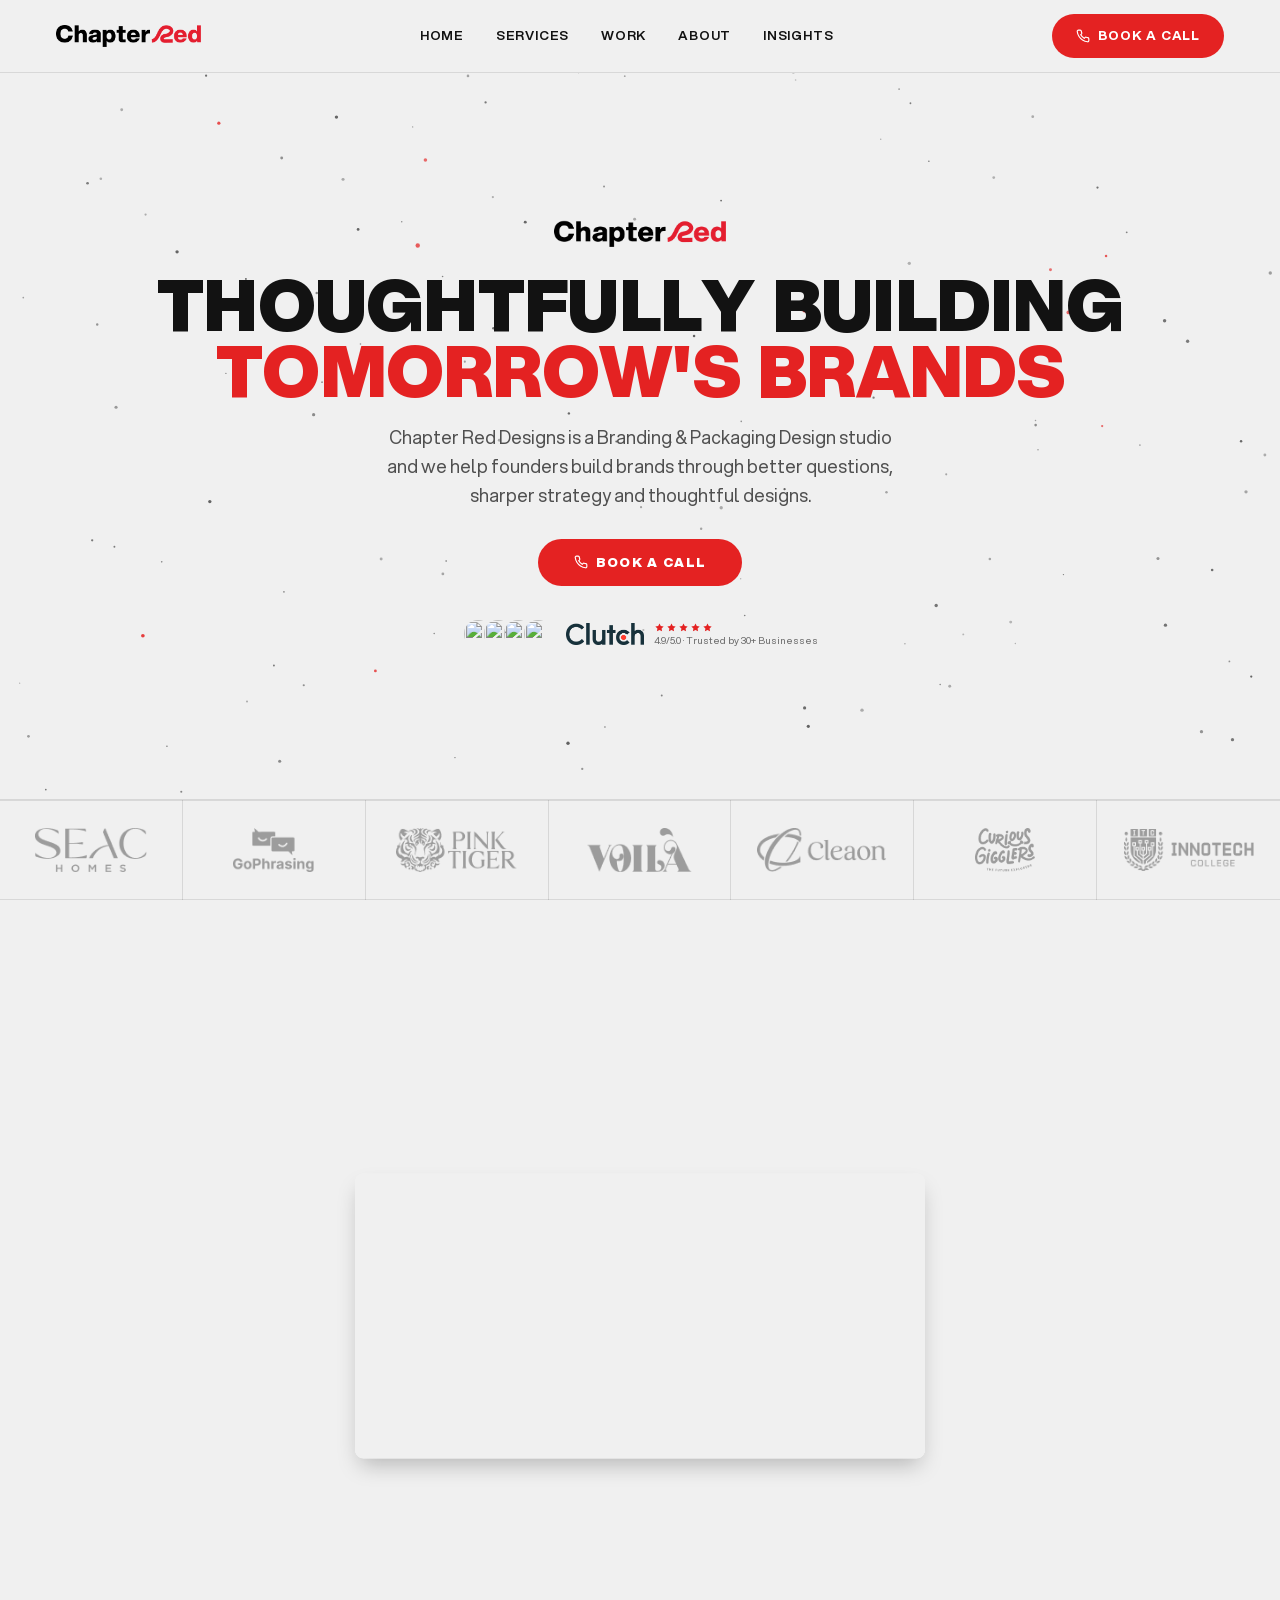
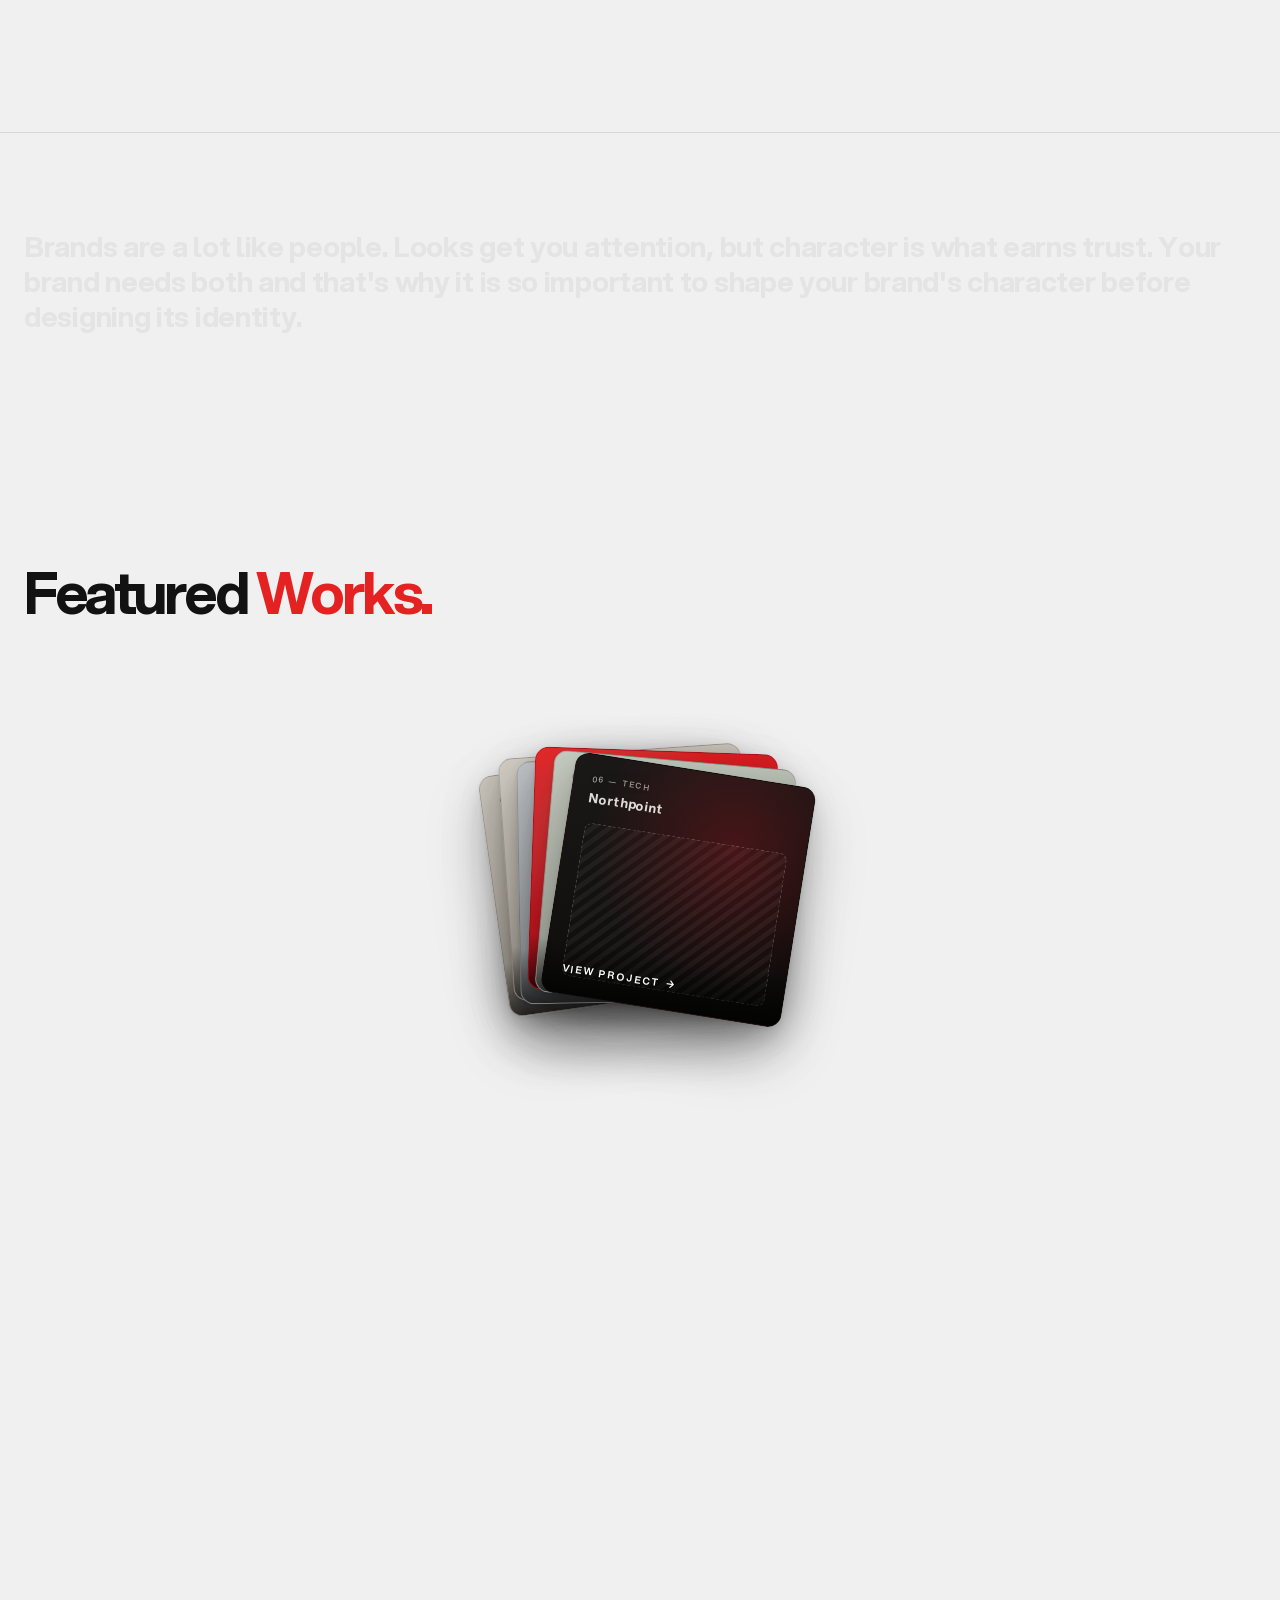
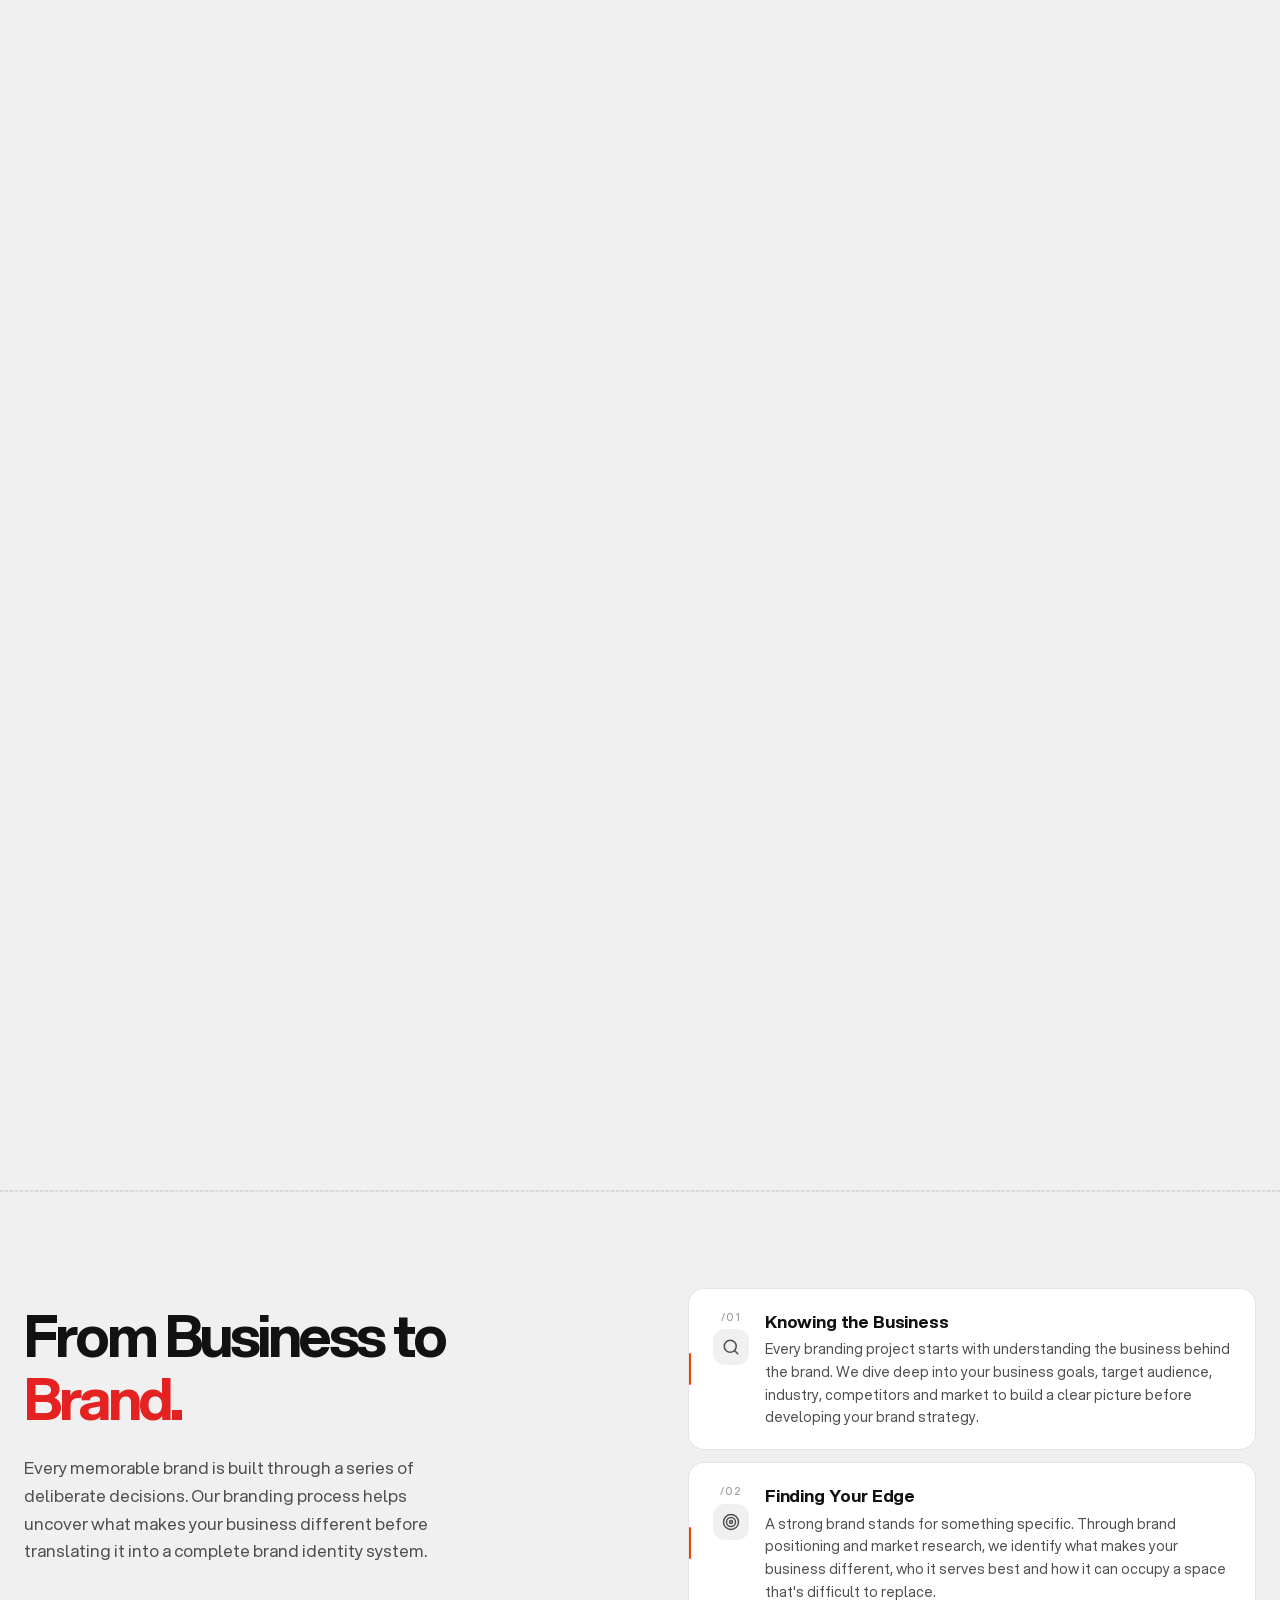
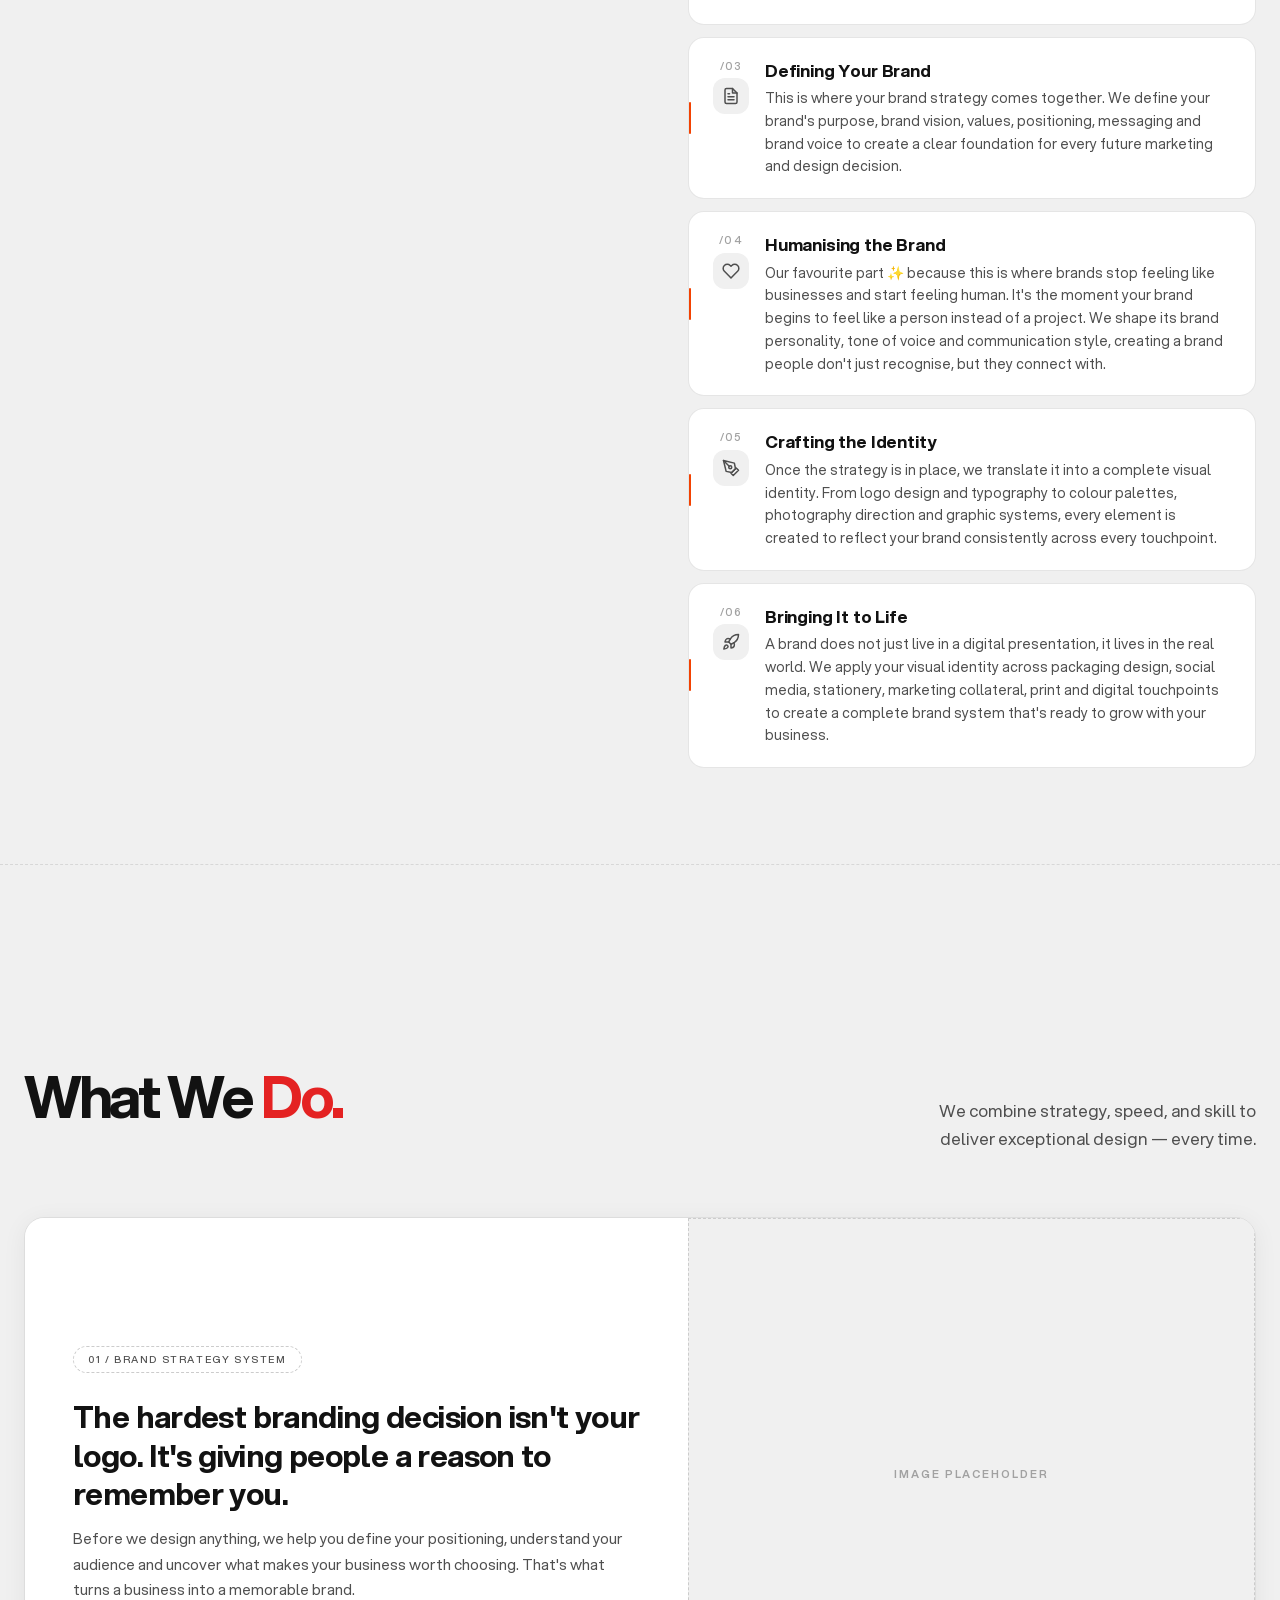
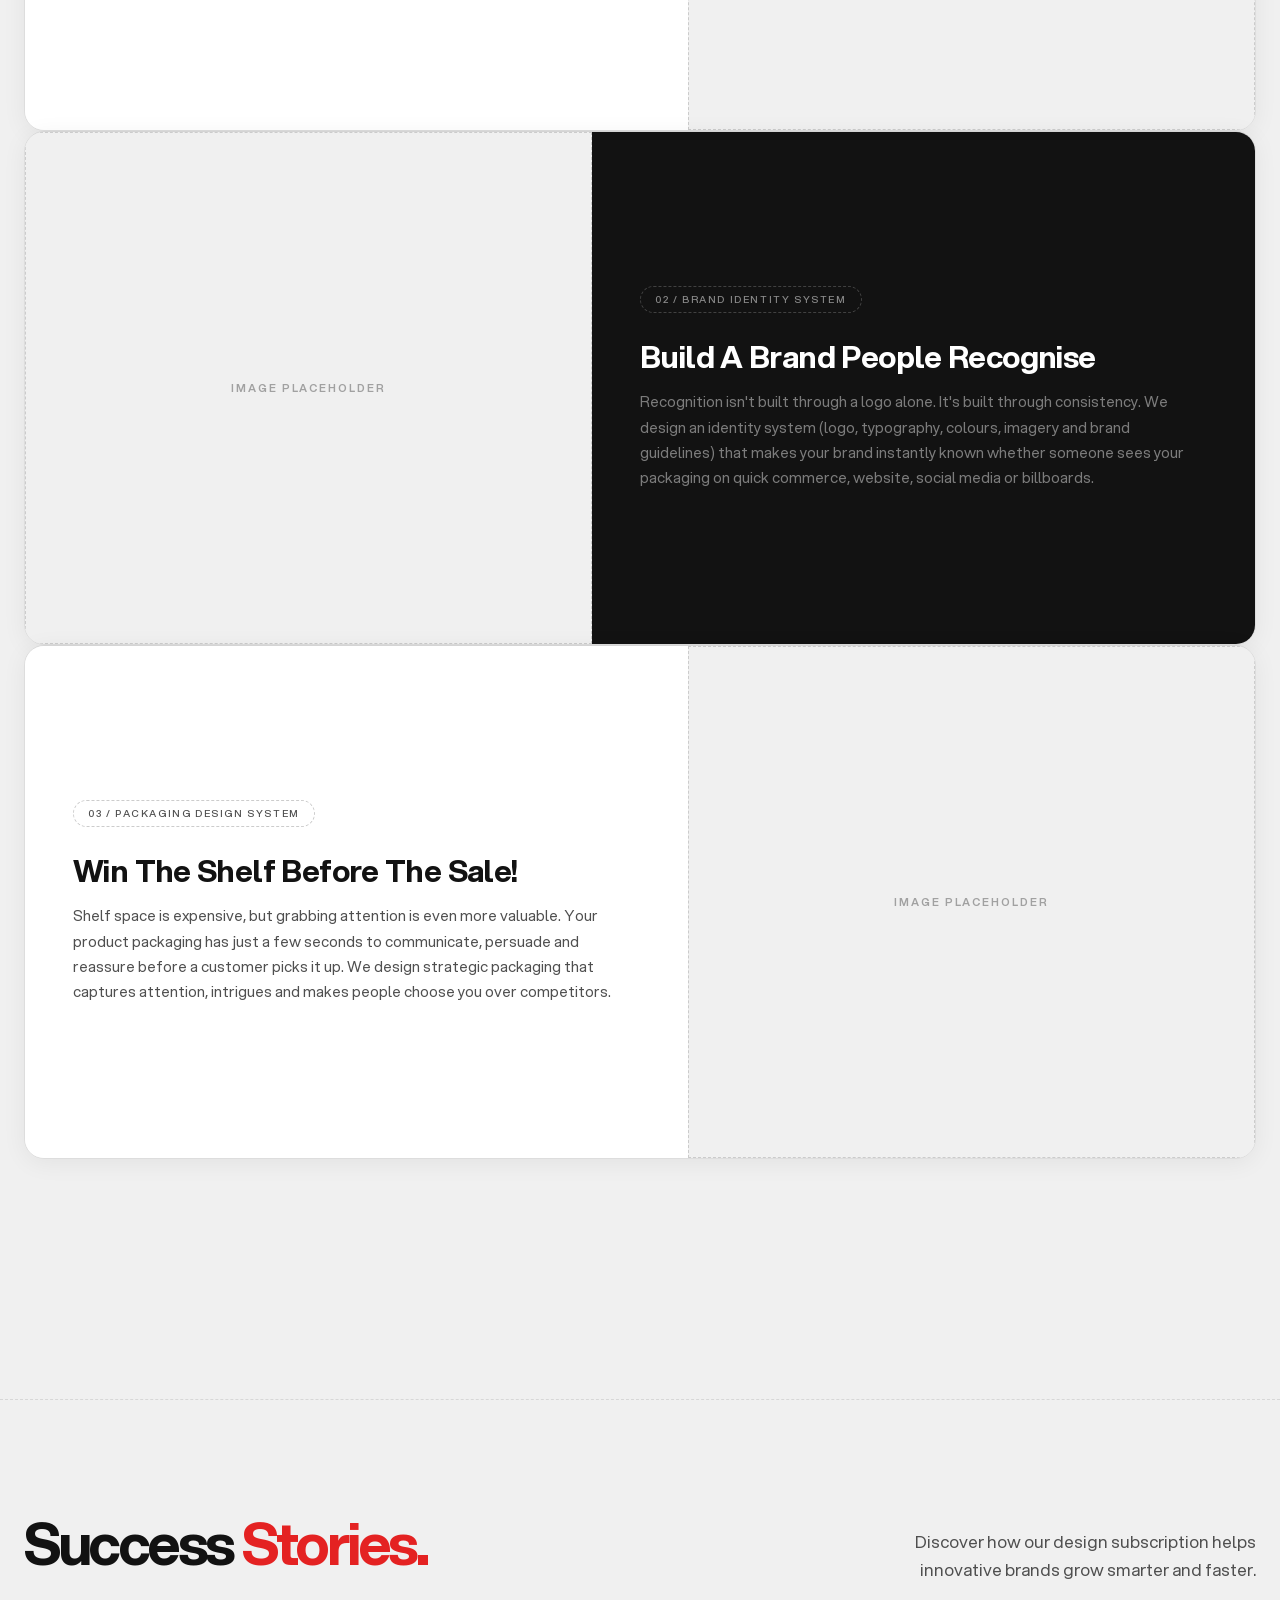
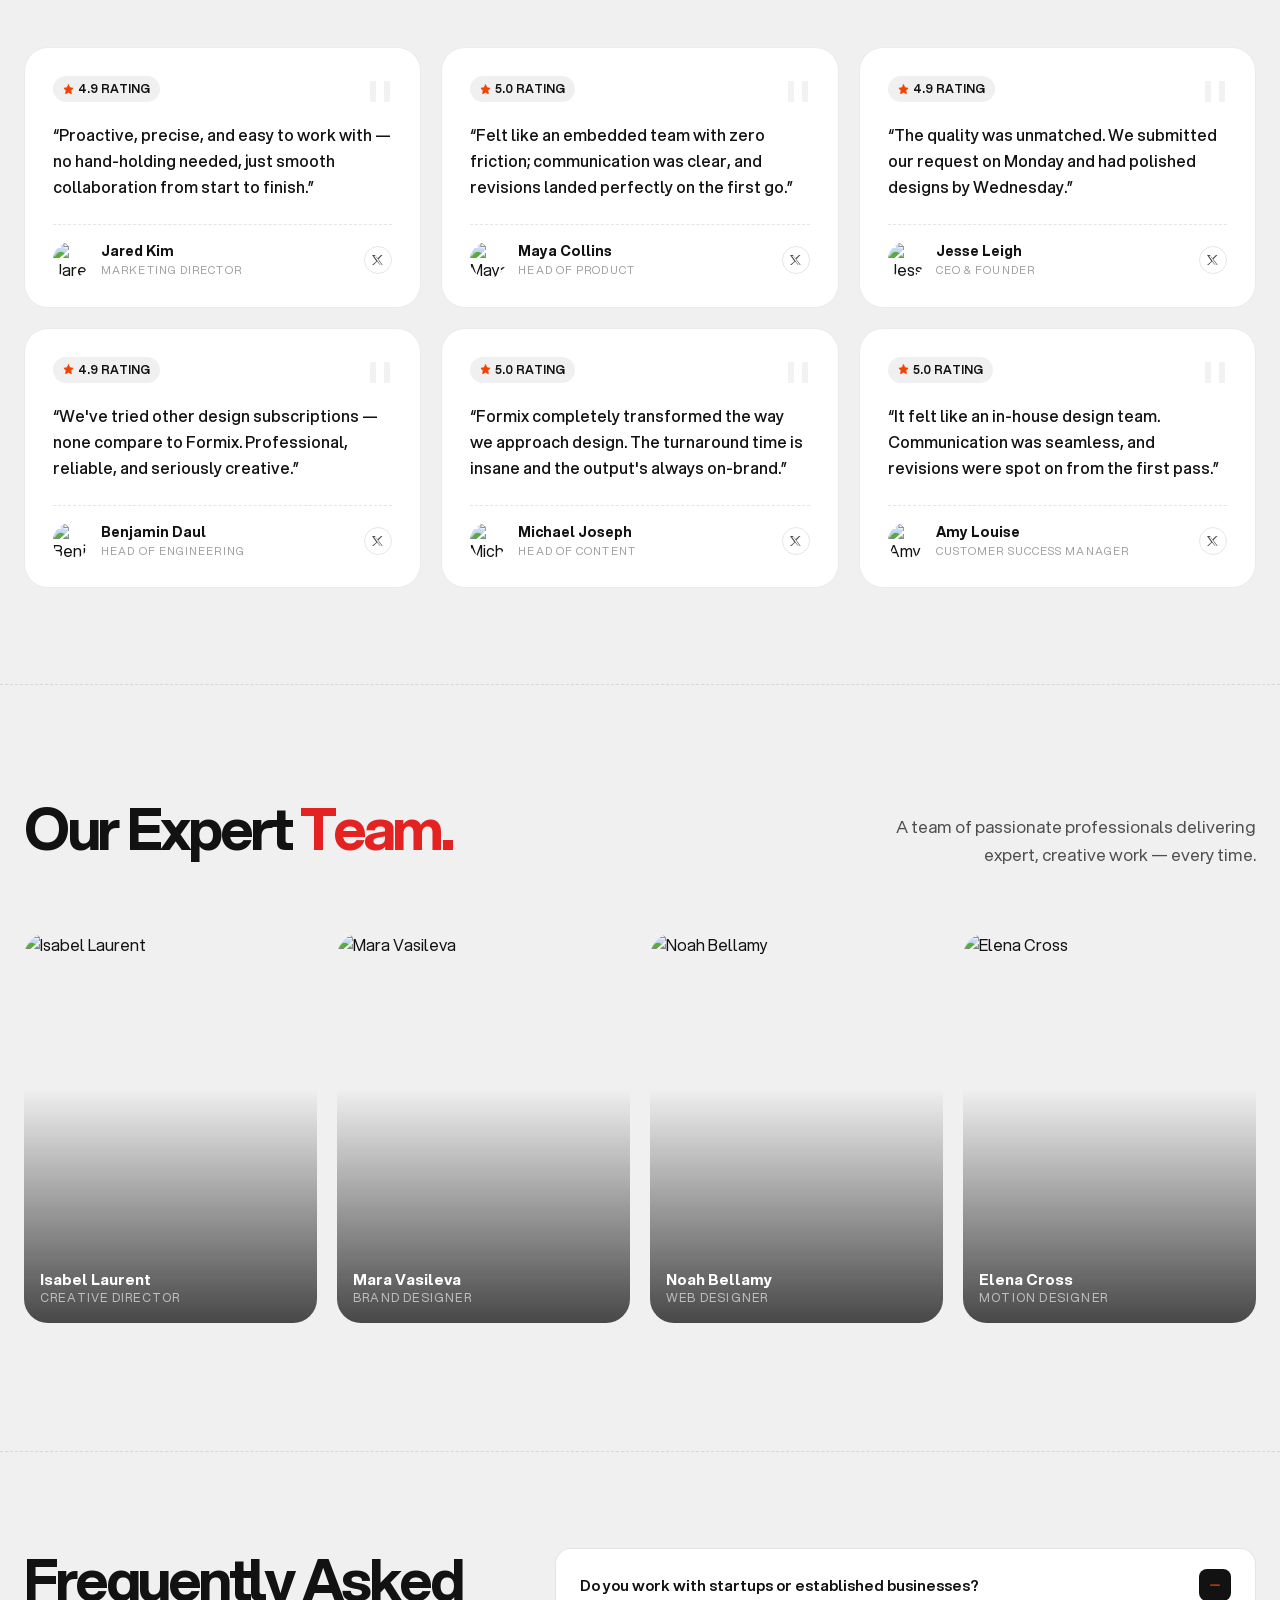
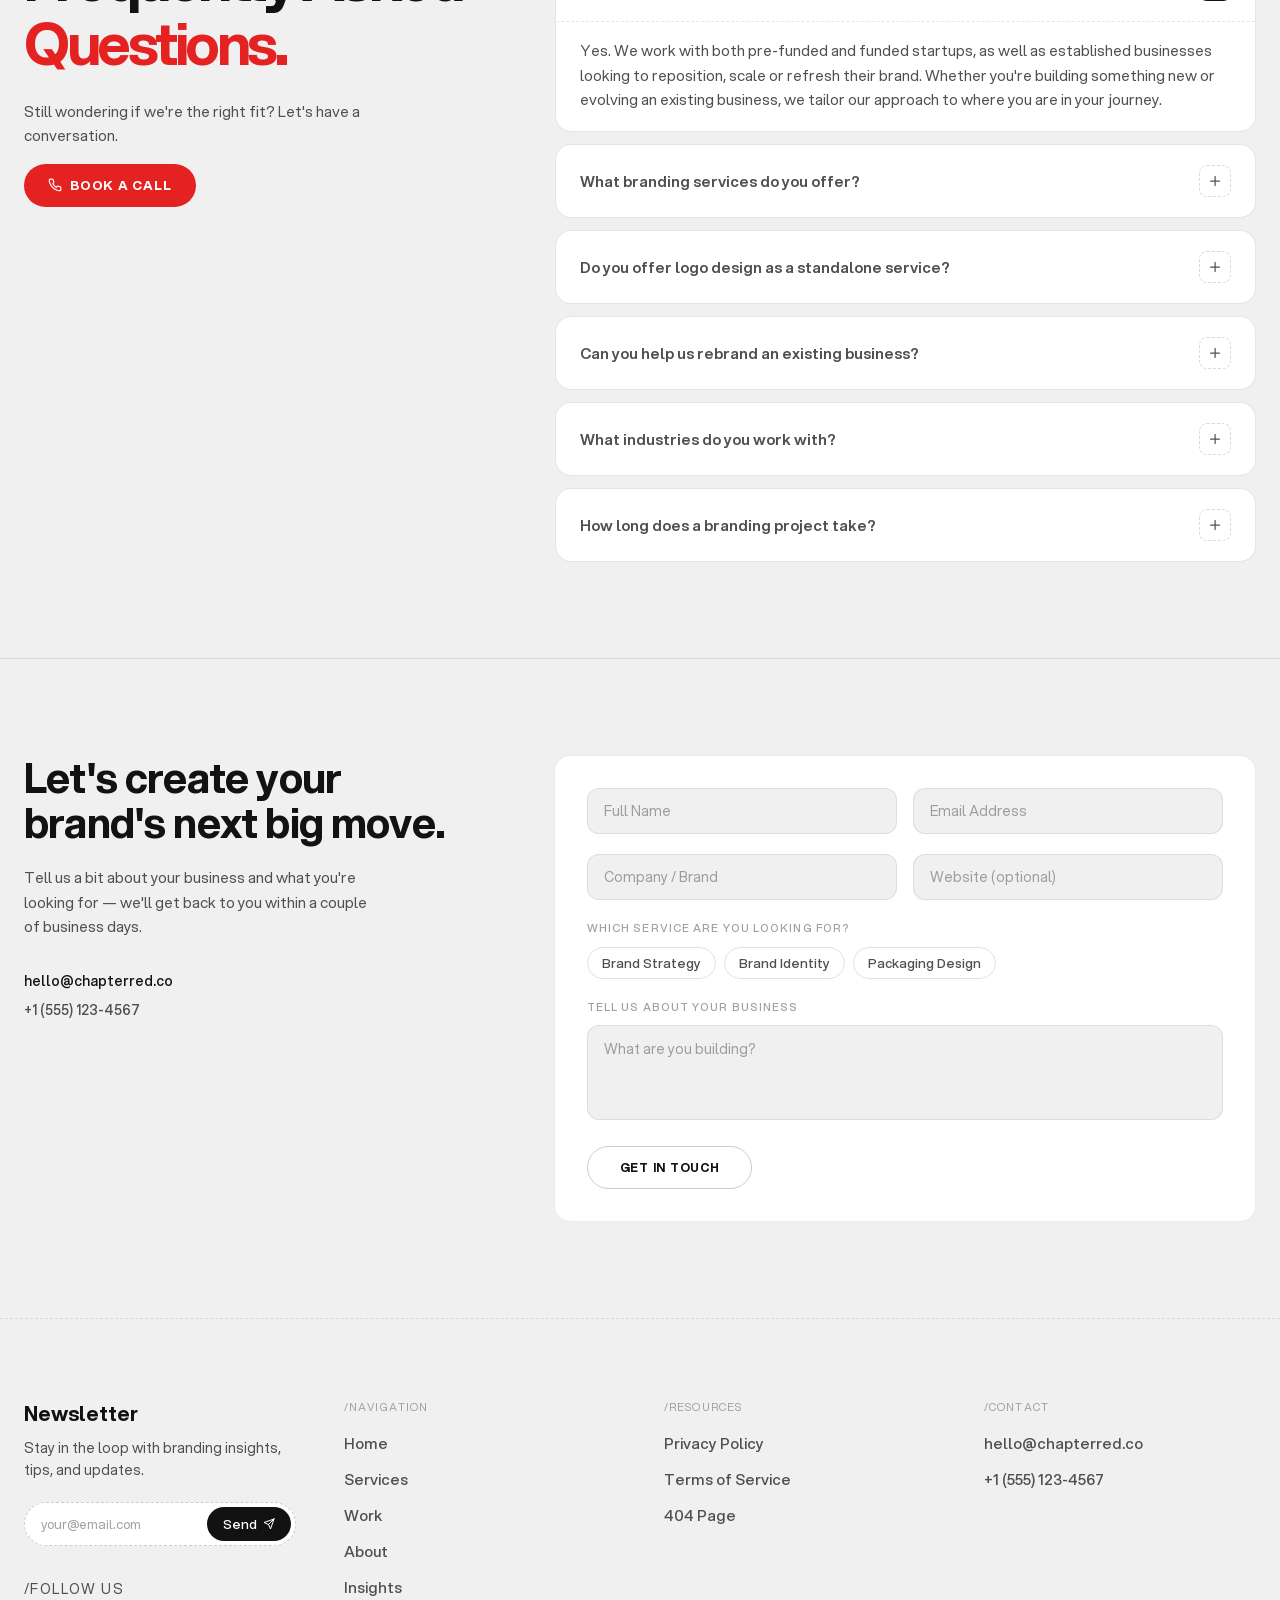
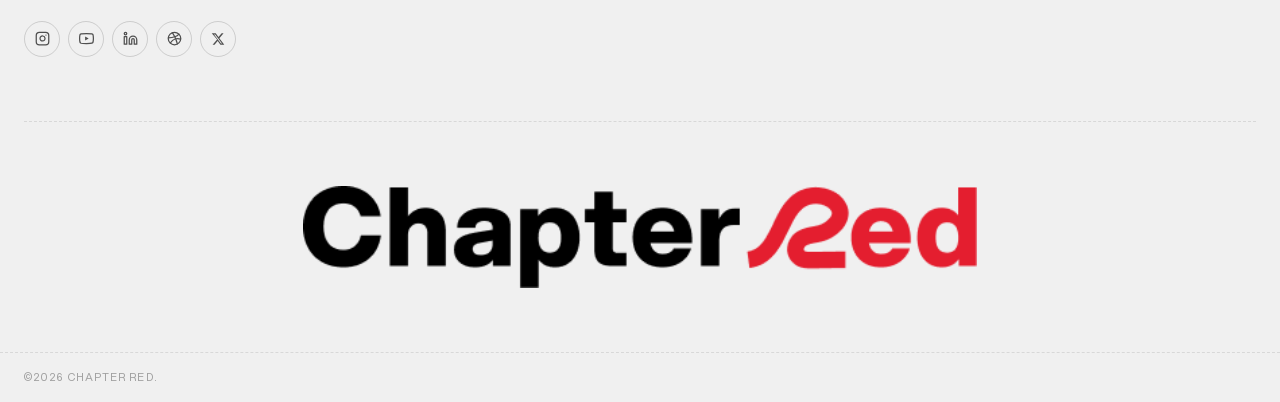
==== index.html @ e604384a "work section added" ====
<!DOCTYPE html>
<html lang="en" class="antialiased">
<head>
  <meta charset="UTF-8" />
  <meta name="viewport" content="width=device-width, initial-scale=1.0" />
  <title>Chapter Red — Branding Agency</title>
  <meta name="description" content="Chapter Red is a branding agency helping founders and startups build identities that command attention — strategy, design, and direction under one roof." />
  <link rel="icon" href="vector.png" />
  <link rel="stylesheet" href="styles.css" />
</head>
<body>
  <!-- ── Intro video overlay ── -->
  <div class="intro-overlay" id="intro-overlay">
    <video src="brand/intro.mp4" autoplay muted playsinline></video>
  </div>

  <!-- ── Site ── -->
  <div class="site-root" id="site-root">
    <div class="page-bg">
      <!-- Decorative dashed column grid -->
      <div class="page-grid">
        <span style="left:20%"></span>
        <span style="left:38%"></span>
        <span style="left:50%"></span>
        <span style="left:62%"></span>
        <span style="left:80%"></span>
      </div>

      <div class="page-z">
        <!-- ── Navbar ── -->
        <header class="navbar" id="navbar">
          <div class="navbar-inner">
            <a href="index.html" class="navbar-logo"><img src="brand/logo.png" alt="Chapter Red" /></a>
            <nav class="navbar-nav">
              <a class="navbar-link" href="index.html">HOME</a>
              <a class="navbar-link" href="#services">SERVICES</a>
              <a class="navbar-link" href="work/index.html">WORK</a>
              <a class="navbar-link" href="#about">ABOUT</a>
              <a class="navbar-link" href="blog/index.html">INSIGHTS</a>
            </nav>
            <a href="#" class="btn-call">
              <svg width="14" height="14" viewBox="0 0 24 24" fill="none" stroke="currentColor" stroke-width="2" stroke-linecap="round" stroke-linejoin="round"><path d="M22 16.92v3a2 2 0 0 1-2.18 2 19.79 19.79 0 0 1-8.63-3.07 19.5 19.5 0 0 1-6-6 19.79 19.79 0 0 1-3.07-8.67A2 2 0 0 1 4.11 2h3a2 2 0 0 1 2 1.72c.127.96.361 1.903.7 2.81a2 2 0 0 1-.45 2.11L8.09 9.91a16 16 0 0 0 6 6l1.27-1.27a2 2 0 0 1 2.11-.45c.907.339 1.85.573 2.81.7A2 2 0 0 1 22 16.92z"/></svg>
              BOOK A CALL
            </a>
          </div>
        </header>

        <div style="height:100vh; display:flex; flex-direction:column;">
          <!-- ── Hero ── -->
          <section class="hero" id="hero">
            <canvas id="dust-field"></canvas>
            <div class="hero-inner">
              <div class="hero-logo hero-anim" style="animation-delay:0s">
                <img src="brand/logo.png" alt="Chapter Red" />
              </div>
              <h1 class="hero-anim" style="animation-delay:0.08s">
                <span class="dark">Thoughtfully Building </span><span class="red">Tomorrow&apos;s Brands</span>
              </h1>
              <p class="hero-sub hero-anim" style="animation-delay:0.15s">
                Chapter Red Designs is a Branding &amp; Packaging Design studio and we
                help founders build brands through better questions, sharper strategy
                and thoughtful designs.
              </p>
              <div class="hero-cta hero-anim" style="animation-delay:0.22s">
                <a href="#" class="btn-call-lg">
                  <svg width="14" height="14" viewBox="0 0 24 24" fill="none" stroke="currentColor" stroke-width="2" stroke-linecap="round" stroke-linejoin="round"><path d="M22 16.92v3a2 2 0 0 1-2.18 2 19.79 19.79 0 0 1-8.63-3.07 19.5 19.5 0 0 1-6-6 19.79 19.79 0 0 1-3.07-8.67A2 2 0 0 1 4.11 2h3a2 2 0 0 1 2 1.72c.127.96.361 1.903.7 2.81a2 2 0 0 1-.45 2.11L8.09 9.91a16 16 0 0 0 6 6l1.27-1.27a2 2 0 0 1 2.11-.45c.907.339 1.85.573 2.81.7A2 2 0 0 1 22 16.92z"/></svg>
                  Book a Call
                </a>
              </div>
              <div class="hero-trust hero-anim" style="animation-delay:0.3s">
                <div class="hero-avatars">
                  <img src="https://i.pravatar.cc/48?img=21" alt="" />
                  <img src="https://i.pravatar.cc/48?img=22" alt="" />
                  <img src="https://i.pravatar.cc/48?img=23" alt="" />
                  <img src="https://i.pravatar.cc/48?img=24" alt="" />
                </div>
                <div class="hero-clutch">
                  <img src="brand/Clutch.png" alt="Clutch" />
                  <div class="col">
                    <div class="stars">
                      <svg width="11" height="11" viewBox="0 0 12 12" fill="#E42222"><path d="M6 0.5l1.4 2.84 3.13.455L8.27 5.97l.535 3.12L6 7.56l-2.805 1.53.535-3.12L1.47 3.795l3.13-.455z"/></svg>
                      <svg width="11" height="11" viewBox="0 0 12 12" fill="#E42222"><path d="M6 0.5l1.4 2.84 3.13.455L8.27 5.97l.535 3.12L6 7.56l-2.805 1.53.535-3.12L1.47 3.795l3.13-.455z"/></svg>
                      <svg width="11" height="11" viewBox="0 0 12 12" fill="#E42222"><path d="M6 0.5l1.4 2.84 3.13.455L8.27 5.97l.535 3.12L6 7.56l-2.805 1.53.535-3.12L1.47 3.795l3.13-.455z"/></svg>
                      <svg width="11" height="11" viewBox="0 0 12 12" fill="#E42222"><path d="M6 0.5l1.4 2.84 3.13.455L8.27 5.97l.535 3.12L6 7.56l-2.805 1.53.535-3.12L1.47 3.795l3.13-.455z"/></svg>
                      <svg width="11" height="11" viewBox="0 0 12 12" fill="#E42222"><path d="M6 0.5l1.4 2.84 3.13.455L8.27 5.97l.535 3.12L6 7.56l-2.805 1.53.535-3.12L1.47 3.795l3.13-.455z"/></svg>
                    </div>
                    <span class="rating-text">4.9/5.0 · Trusted by 30+ Businesses</span>
                  </div>
                </div>
              </div>
            </div>
            <div class="hero-divider"></div>
          </section>

          <!-- ── Logo marquee ── -->
          <div class="logo-strip" id="logo-strip">
            <div class="logo-set" style="grid-template-columns:repeat(7,1fr)">
              <div class="logo-cell"><img src="brand/SEAC.png" alt="SEAC Homes" /></div>
              <div class="logo-cell"><img src="brand/GoPhrasing.png" alt="GoPhrasing" /></div>
              <div class="logo-cell"><img src="brand/PinkTiger.png" alt="Pink Tiger" /></div>
              <div class="logo-cell"><img src="brand/Voila.png" alt="Voilà" /></div>
              <div class="logo-cell"><img src="brand/Cleaon.png" alt="Cleaon" /></div>
              <div class="logo-cell"><img src="brand/CuriousGigglers.png" alt="Curious Gigglers" /></div>
              <div class="logo-cell"><img src="brand/InnotechCollege.png" alt="Innotech College" /></div>
            </div>
            <div class="edge-top"></div>
            <div class="edge-bottom"></div>
          </div>
        </div>

        <!-- ── Showreel ── -->
        <div class="showreel" id="showreel">
          <div class="showreel-frame" id="showreel-frame">
            <video src="https://res.cloudinary.com/kmdkox0k/video/upload/v1784901086/showreel_p95a0k.mp4" autoplay muted loop playsinline></video>
          </div>
        </div>

        <!-- ── Why / scroll-highlight text ── -->
        <section class="why" id="why">
          <p id="why-text"></p>
        </section>

        <!-- ── Selected work ── -->
        <div id="selected-work"></div>

        <!-- ── Process ── -->
        <section class="process">
          <div class="process-grid">
            <div class="process-left">
              <h2 class="heading-2"><span class="dark">From Business to </span><span class="red">Brand.</span></h2>
              <p>Every memorable brand is built through a series of deliberate decisions. Our branding process helps uncover what makes your business different before translating it into a complete brand identity system.</p>
            </div>
            <div class="process-steps" id="process-steps"></div>
          </div>
        </section>

        <!-- ── Services ── -->
        <section class="services" id="services">
          <div class="services-container" id="services-container">
            <div class="services-header">
              <div class="services-header-inner">
                <div>
                  <h2 class="heading-2"><span class="dark">What We </span><span class="red">Do.</span></h2>
                </div>
                <p>We combine strategy, speed, and skill to deliver exceptional design — every time.</p>
              </div>
            </div>
            <!-- service cards injected here -->
          </div>
          <div style="height:96px"></div>
        </section>

        <!-- ── Reviews ── -->
        <section class="reviews">
          <div class="section-head">
            <div><h2 class="heading-2"><span class="dark">Success </span><span class="red">Stories.</span></h2></div>
            <p>Discover how our design subscription helps innovative brands grow smarter and faster.</p>
          </div>
          <div class="reviews-grid" id="reviews-grid"></div>
        </section>

        <!-- ── Team ── -->
        <section class="team" id="about">
          <div class="section-head">
            <div><h2 class="heading-2"><span class="dark">Our Expert </span><span class="red">Team.</span></h2></div>
            <p>A team of passionate professionals delivering expert, creative work — every time.</p>
          </div>
          <div class="team-grid" id="team-grid"></div>
        </section>

        <!-- ── FAQ ── -->
        <section class="faq" id="faq">
          <div class="faq-grid">
            <div class="faq-left">
              <h2 class="heading-2"><span class="dark">Frequently Asked </span><span class="red">Questions.</span></h2>
              <p>Still wondering if we&apos;re the right fit? Let&apos;s have a conversation.</p>
              <a href="#" class="btn-call-sm">
                <svg width="14" height="14" viewBox="0 0 24 24" fill="none" stroke="currentColor" stroke-width="2" stroke-linecap="round" stroke-linejoin="round"><path d="M22 16.92v3a2 2 0 0 1-2.18 2 19.79 19.79 0 0 1-8.63-3.07 19.5 19.5 0 0 1-6-6 19.79 19.79 0 0 1-3.07-8.67A2 2 0 0 1 4.11 2h3a2 2 0 0 1 2 1.72c.127.96.361 1.903.7 2.81a2 2 0 0 1-.45 2.11L8.09 9.91a16 16 0 0 0 6 6l1.27-1.27a2 2 0 0 1 2.11-.45c.907.339 1.85.573 2.81.7A2 2 0 0 1 22 16.92z"/></svg>
                Book a Call
              </a>
            </div>
            <div class="faq-right">
              <div class="faq-list" id="faq-list"></div>
            </div>
          </div>
        </section>

        <!-- ── Contact ── -->
        <section class="contact" id="contact">
          <div class="contact-inner">
            <div class="contact-cols">
              <div class="contact-left">
                <h2>Let&apos;s create your brand&apos;s next big move.</h2>
                <p>Tell us a bit about your business and what you&apos;re looking for — we&apos;ll get back to you within a couple of business days.</p>
                <div class="contact-info">
                  <a href="mailto:hello@chapterred.co" class="primary">hello@chapterred.co</a>
                  <a href="tel:+15551234567" class="secondary">+1 (555) 123-4567</a>
                </div>
              </div>
              <div class="contact-card">
                <form class="contact-form" id="contact-form">
                  <div class="contact-row">
                    <input class="field" type="text" name="name" placeholder="Full Name" autocomplete="off" />
                    <input class="field" type="email" name="email" placeholder="Email Address" autocomplete="off" />
                  </div>
                  <div class="contact-row">
                    <input class="field" type="text" name="company" placeholder="Company / Brand" autocomplete="off" />
                    <input class="field" type="url" name="website" placeholder="Website (optional)" autocomplete="off" />
                  </div>
                  <div>
                    <p class="field-label">Which service are you looking for?</p>
                    <div class="service-tags">
                      <button type="button" class="service-tag">Brand Strategy</button>
                      <button type="button" class="service-tag">Brand Identity</button>
                      <button type="button" class="service-tag">Packaging Design</button>
                    </div>
                  </div>
                  <div>
                    <p class="field-label">Tell us about your business</p>
                    <textarea class="field" name="message" placeholder="What are you building?" rows="3"></textarea>
                  </div>
                  <button type="submit" class="submit-btn">
                    <span class="fill"></span>
                    <span class="label">Get in Touch</span>
                  </button>
                </form>
              </div>
            </div>
          </div>
        </section>

        <!-- ── Footer ── -->
        <footer class="footer">
          <div class="footer-wrap">
            <div class="footer-top">
              <div class="footer-news">
                <h4>Newsletter</h4>
                <p>Stay in the loop with branding insights, tips, and updates.</p>
                <div class="news-form">
                  <input type="email" placeholder="your@email.com" />
                  <button>Send
                    <svg width="12" height="12" viewBox="0 0 24 24" fill="none" stroke="currentColor" stroke-width="2" stroke-linecap="round" stroke-linejoin="round"><line x1="22" y1="2" x2="11" y2="13"/><polygon points="22 2 15 22 11 13 2 9 22 2"/></svg>
                  </button>
                </div>
                <p class="footer-follow-label">/Follow Us</p>
                <div class="footer-socials">
                  <a href="#" aria-label="Instagram"><svg viewBox="0 0 24 24" fill="none" stroke="currentColor" stroke-width="2" stroke-linecap="round" stroke-linejoin="round" width="15" height="15"><rect x="2" y="2" width="20" height="20" rx="5" ry="5"/><path d="M16 11.37A4 4 0 1 1 12.63 8 4 4 0 0 1 16 11.37z"/><line x1="17.5" y1="6.5" x2="17.51" y2="6.5"/></svg></a>
                  <a href="#" aria-label="YouTube"><svg viewBox="0 0 24 24" fill="none" stroke="currentColor" stroke-width="2" stroke-linecap="round" stroke-linejoin="round" width="15" height="15"><path d="M22.54 6.42a2.78 2.78 0 0 0-1.95-1.96C18.88 4 12 4 12 4s-6.88 0-8.59.46a2.78 2.78 0 0 0-1.95 1.96A29 29 0 0 0 1 12a29 29 0 0 0 .46 5.58A2.78 2.78 0 0 0 3.41 19.6C5.12 20 12 20 12 20s6.88 0 8.59-.46a2.78 2.78 0 0 0 1.95-1.95A29 29 0 0 0 23 12a29 29 0 0 0-.46-5.58z"/><polygon points="9.75 15.02 15.5 12 9.75 8.98 9.75 15.02" fill="currentColor" stroke="none"/></svg></a>
                  <a href="#" aria-label="LinkedIn"><svg viewBox="0 0 24 24" fill="none" stroke="currentColor" stroke-width="2" stroke-linecap="round" stroke-linejoin="round" width="15" height="15"><path d="M16 8a6 6 0 0 1 6 6v7h-4v-7a2 2 0 0 0-2-2 2 2 0 0 0-2 2v7h-4v-7a6 6 0 0 1 6-6z"/><rect x="2" y="9" width="4" height="12"/><circle cx="4" cy="4" r="2"/></svg></a>
                  <a href="#" aria-label="Dribbble"><svg viewBox="0 0 24 24" fill="none" stroke="currentColor" stroke-width="2" stroke-linecap="round" stroke-linejoin="round" width="15" height="15"><circle cx="12" cy="12" r="10"/><path d="M8.56 2.75c4.37 6.03 6.02 9.42 8.03 17.72m2.54-15.38c-3.72 4.35-8.94 5.66-16.88 5.85m19.5 1.9c-3.5-.93-6.63-.82-8.94 0-2.58.92-5.01 2.86-7.44 6.32"/></svg></a>
                  <a href="#" aria-label="X"><svg viewBox="0 0 24 24" fill="currentColor" width="14" height="14"><path d="M18.244 2.25h3.308l-7.227 8.26 8.502 11.24H16.17l-4.714-6.231-5.401 6.231H2.74l7.73-8.835L1.254 2.25H8.08l4.713 6.231zm-1.161 17.52h1.833L7.084 4.126H5.117z"/></svg></a>
                </div>
              </div>
              <div>
                <p class="footer-col-label">/Navigation</p>
                <ul class="footer-links">
                  <li><a href="index.html">Home</a></li>
                  <li><a href="#services">Services</a></li>
                  <li><a href="work/index.html">Work</a></li>
                  <li><a href="#about">About</a></li>
                  <li><a href="blog/index.html">Insights</a></li>
                </ul>
              </div>
              <div>
                <p class="footer-col-label">/Resources</p>
                <ul class="footer-links">
                  <li><a href="#">Privacy Policy</a></li>
                  <li><a href="#">Terms of Service</a></li>
                  <li><a href="#">404 Page</a></li>
                </ul>
              </div>
              <div>
                <p class="footer-col-label">/Contact</p>
                <ul class="footer-links">
                  <li><a href="mailto:hello@chapterred.co">hello@chapterred.co</a></li>
                  <li><a href="tel:+15551234567">+1 (555) 123-4567</a></li>
                </ul>
              </div>
            </div>
          </div>
          <div class="footer-logo">
            <img src="brand/logo.png" alt="Chapter Red" />
          </div>
          <div class="footer-bottom">
            <div class="inner">
              <p>©2026 CHAPTER RED.</p>
            </div>
          </div>
        </footer>
      </div>
    </div>
  </div>

  <script src="main.js"></script>
</body>
</html>
---- styles.css ----
/* ==========================================================================
   Chapter Red — vanilla HTML/CSS/JS build
   Translated from the original Next.js + Tailwind + framer-motion source.
   ========================================================================== */

/* ── Aspekta variable font ─────────────────────────────────────────────── */
@font-face {
  font-family: 'Aspekta';
  src: url('font/aspekta-main/fonts/variable/AspektaVF.woff2') format('woff2 supports variations'),
       url('font/aspekta-main/fonts/variable/AspektaVF.woff2') format('woff2');
  font-weight: 100 1000;
  font-style: normal;
  font-display: swap;
}

:root {
  --bg-page: #F0F0F0;
  --bg-panel-alt: #E5E5E5;
  --bg-dark: #121212;
  --text-primary: #121212;
  --text-secondary: #4F4F4F;
  --text-tertiary: #A1A1A1;
  --accent-orange: #F24202;
  --accent-green: #00BA1F;
  --white: #FFFFFF;
  --border-dashed: rgba(0, 0, 0, 0.12);
  --red: #E42222;
}

/* ── Reset / base ──────────────────────────────────────────────────────── */
*, *::before, *::after { box-sizing: border-box; }

* { margin: 0; padding: 0; }

html {
  background: var(--bg-page);
  -webkit-font-smoothing: antialiased;
  -moz-osx-font-smoothing: grayscale;
  scroll-behavior: smooth;
}

body {
  background: var(--bg-page);
  color: var(--text-primary);
  font-family: 'Aspekta', sans-serif;
  overflow-x: hidden;
  line-height: 1.5;
}

img { display: block; max-width: 100%; }
a { color: inherit; text-decoration: none; }
button { font-family: inherit; cursor: pointer; background: none; border: none; color: inherit; }
input, textarea { font-family: inherit; }
ul { list-style: none; }

/* ── Shared helpers ────────────────────────────────────────────────────── */
.container-1280 { max-width: 1280px; margin: 0 auto; }
.section-pad { padding: 96px 24px; }
.border-t-solid { border-top: 1px solid rgba(0, 0, 0, 0.1); }
.border-t-dashed { border-top: 1px dashed rgba(0, 0, 0, 0.1); }

/* Two-tone section heading */
.heading-2 {
  font-weight: 700;
  line-height: 1.1;
  letter-spacing: -3.5px;
  font-size: clamp(36px, 4.5vw, 58px);
}
.heading-2 .dark { color: #121212; }
.heading-2 .red { color: var(--red); }

/* Reveal-on-scroll (replaces framer whileInView) */
.reveal {
  opacity: 0;
  transform: translateY(30px);
  transition: opacity 0.6s cubic-bezier(0.16, 1, 0.3, 1),
              transform 0.6s cubic-bezier(0.16, 1, 0.3, 1);
}
.reveal.is-visible { opacity: 1; transform: translateY(0); }

/* On-load fade-up (replaces framer initial/animate on blog pages) */
.load-up { opacity: 0; animation: loadUp 0.7s cubic-bezier(0.16, 1, 0.3, 1) forwards; }
@keyframes loadUp { from { opacity: 0; transform: translateY(24px); } to { opacity: 1; transform: translateY(0); } }

@media (prefers-reduced-motion: reduce) {
  .reveal { opacity: 1; transform: none; transition: none; }
  .load-up { animation: none; opacity: 1; }
  html { scroll-behavior: auto; }
}

/* ── Page grid overlay (decorative dashed columns, desktop only) ────────── */
.page-grid {
  display: none;
  position: fixed;
  inset: 0;
  pointer-events: none;
  z-index: 1;
  overflow: hidden;
}
.page-grid span {
  position: absolute;
  top: 0;
  bottom: 0;
  border-left: 1px dashed rgba(0, 0, 0, 0.06);
}
@media (min-width: 768px) { .page-grid { display: block; } }

/* ── Intro video overlay ───────────────────────────────────────────────── */
.intro-overlay {
  position: fixed;
  inset: 0;
  z-index: 9999;
  background: #000;
  opacity: 1;
  transition: opacity 0.9s cubic-bezier(0.16, 1, 0.3, 1);
}
.intro-overlay video { width: 100%; height: 100%; object-fit: cover; }
.intro-overlay.hide { opacity: 0; pointer-events: none; }
.site-root {
  opacity: 0;
  transition: opacity 1s cubic-bezier(0.16, 1, 0.3, 1);
}
.site-root.reveal-now { opacity: 1; }
.site-root.instant { transition: none; opacity: 1; }

.page-bg { position: relative; min-height: 100vh; background: #F0F0F0; }
.page-z { position: relative; z-index: 10; }

/* ==========================================================================
   NAVBAR
   ========================================================================== */
.navbar {
  position: fixed;
  top: 0; left: 0; right: 0;
  z-index: 50;
  background: #F0F0F0;
  border-bottom: 1px solid rgba(0, 0, 0, 0.1);
  transition: background 0.3s, box-shadow 0.3s, backdrop-filter 0.3s;
}
.navbar.scrolled {
  background: rgba(240, 240, 240, 0.95);
  backdrop-filter: blur(4px);
  box-shadow: 0 1px 2px rgba(0, 0, 0, 0.05);
}
.navbar-inner {
  max-width: 1512px;
  margin: 0 auto;
  padding: 0 56px;
  height: 72px;
  display: flex;
  align-items: center;
  justify-content: space-between;
}
.navbar-logo img { height: 22px; width: auto; }
.navbar-nav { display: none; align-items: center; gap: 32px; }
.navbar-link {
  font-size: 13px;
  font-weight: 600;
  color: #121212;
  letter-spacing: 0.06em;
  transition: color 0.15s;
}
.navbar-link:hover { color: var(--red); }
.btn-call {
  display: none;
  align-items: center;
  gap: 8px;
  background: var(--red);
  color: #fff;
  font-size: 13px;
  font-weight: 700;
  letter-spacing: 0.06em;
  border-radius: 9999px;
  padding: 12px 24px;
  transition: background 0.2s;
}
.btn-call:hover { background: #c91c1c; }
@media (min-width: 768px) {
  .navbar-nav { display: flex; }
  .btn-call { display: inline-flex; }
}
@media (max-width: 640px) { .navbar-inner { padding: 0 24px; } }

/* ==========================================================================
   HERO
   ========================================================================== */
.hero {
  position: relative;
  overflow: hidden;
  padding-top: 72px;
  background: #F0F0F0;
  flex: 1;
  display: flex;
  flex-direction: column;
}
.hero canvas {
  position: absolute;
  inset: 0;
  z-index: 0;
  pointer-events: none;
}
.hero-inner {
  position: relative;
  z-index: 10;
  flex: 1;
  display: flex;
  flex-direction: column;
  align-items: center;
  justify-content: center;
  text-align: center;
  padding: 0 24px;
  max-width: 1200px;
  margin: 0 auto;
  width: 100%;
}
.hero-logo { margin-bottom: 24px; }
.hero-logo img { height: 26px; width: auto; margin: 0 auto; }
.hero h1 {
  font-weight: 900;
  text-transform: uppercase;
  line-height: 0.92;
  margin-bottom: 20px;
  font-size: clamp(38px, 5.6vw, 84px);
  letter-spacing: -0.01em;
}
.hero h1 .dark { color: #121212; }
.hero h1 .red { color: var(--red); }
.hero-sub {
  font-size: 18px;
  color: #4F4F4F;
  line-height: 1.625;
  margin-bottom: 28px;
  max-width: 520px;
}
.hero-cta { margin-bottom: 32px; }
.btn-call-lg {
  display: inline-flex;
  align-items: center;
  gap: 8px;
  background: var(--red);
  color: #fff;
  font-size: 13px;
  font-weight: 900;
  letter-spacing: 0.1em;
  text-transform: uppercase;
  border-radius: 9999px;
  padding: 14px 36px;
  transition: background 0.2s;
}
.btn-call-lg:hover { background: #c91c1c; }
.hero-trust { display: flex; align-items: center; gap: 12px; }
.hero-avatars { display: flex; }
.hero-avatars img {
  width: 32px; height: 32px;
  border-radius: 50%;
  border: 2px solid #F0F0F0;
  object-fit: cover;
  margin-left: -12px;
}
.hero-avatars img:first-child { margin-left: 0; }
.hero-clutch { display: flex; align-items: center; gap: 10px; }
.hero-clutch img { height: 22px; width: auto; }
.hero-clutch .stars { display: flex; gap: 1px; }
.hero-clutch .rating-text { font-size: 10px; color: #6B6B6B; line-height: 1.2; }
.hero-clutch .col { display: flex; flex-direction: column; align-items: flex-start; }
.hero-divider { position: relative; z-index: 10; border-top: 1px solid rgba(0, 0, 0, 0.1); }

/* Animated intro for hero items (replaces framer initial/animate) */
.hero-anim { opacity: 0; transform: translateY(20px); }
.hero-anim.play { animation: heroFadeUp 0.55s cubic-bezier(0.16, 1, 0.3, 1) forwards; }
@keyframes heroFadeUp { to { opacity: 1; transform: translateY(0); } }

/* ==========================================================================
   LOGO MARQUEE
   ========================================================================== */
.logo-strip {
  background: #F0F0F0;
  position: relative;
  overflow: hidden;
  height: 100px;
}
.logo-set {
  position: absolute;
  inset: 0;
  display: grid;
  animation: logoFade 0.4s ease-in-out;
}
@keyframes logoFade { from { opacity: 0; transform: translateY(10px); } to { opacity: 1; transform: translateY(0); } }
.logo-cell {
  display: flex;
  align-items: center;
  justify-content: center;
  padding: 0 24px;
}
.logo-cell:not(:last-child) { border-right: 1px solid rgba(0, 0, 0, 0.1); }
.logo-cell img {
  max-height: 44px;
  max-width: 130px;
  width: auto;
  object-fit: contain;
  filter: grayscale(100%) contrast(1.15) opacity(0.9);
}
.logo-strip .edge-top { position: absolute; left: 0; right: 0; top: 0; border-top: 1px solid rgba(0,0,0,0.1); pointer-events: none; }
.logo-strip .edge-bottom { position: absolute; left: 0; right: 0; bottom: 0; border-bottom: 1px solid rgba(0,0,0,0.1); pointer-events: none; }

/* ==========================================================================
   SHOWREEL
   ========================================================================== */
.showreel { position: relative; width: 100%; background: #F0F0F0; padding: 96px 0; }
.showreel-frame {
  position: relative;
  width: 100%;
  overflow: hidden;
  box-shadow: 0 25px 50px -12px rgba(0, 0, 0, 0.25);
  transform: scale(0.35);
  border-radius: 20px;
  will-change: transform, border-radius;
}
.showreel-frame video { width: 100%; height: auto; display: block; }

/* ==========================================================================
   WHY / SCROLL-HIGHLIGHT TEXT
   ========================================================================== */
.why {
  padding: 96px 24px;
  max-width: 1280px;
  margin: 0 auto;
  border-top: 1px solid rgba(0, 0, 0, 0.1);
}
.why p {
  font-weight: 700;
  line-height: 1.25;
  font-size: clamp(20px, 2.2vw, 34px);
  letter-spacing: -0.3px;
}
.why .word { color: #A1A1A1; opacity: 0.15; transition: color 0.15s linear, opacity 0.15s linear; }
.why .word.lit { color: #121212; opacity: 1; }

/* ==========================================================================
   PROCESS
   ========================================================================== */
.process {
  padding: 96px 24px;
  max-width: 1280px;
  margin: 0 auto;
  border-top: 1px dashed rgba(0, 0, 0, 0.1);
}
.process-grid {
  display: flex;
  flex-direction: column;
  gap: 64px;
}
.process-left h2 { margin: 16px 0 24px; }
.process-left p { font-size: 17px; color: #4F4F4F; line-height: 1.625; margin-bottom: 24px; max-width: 440px; }
.process-steps { display: flex; flex-direction: column; gap: 12px; }
.process-card {
  position: relative;
  border-radius: 16px;
  padding: 20px 24px;
  border: 1px solid rgba(0, 0, 0, 0.1);
  cursor: pointer;
  overflow: hidden;
  background: #fff;
  transition: background 0.3s, transform 0.25s cubic-bezier(0.16,1,0.3,1), box-shadow 0.25s;
}
.process-card:hover {
  background: #121212;
  transform: translateY(-3px);
  box-shadow: 0 12px 28px rgba(0, 0, 0, 0.08);
}
.process-tick {
  position: absolute;
  left: 0; top: 50%;
  transform: translateY(-50%);
  width: 2px; height: 32px;
  background: var(--accent-orange);
  border-radius: 9999px;
}
.process-row { display: flex; align-items: flex-start; gap: 16px; }
.process-numicon { flex-shrink: 0; display: flex; flex-direction: column; align-items: center; gap: 4px; }
.process-num { font-size: 11px; font-weight: 500; letter-spacing: 0.1em; color: #A1A1A1; transition: color 0.3s; }
.process-card:hover .process-num { color: rgba(255,255,255,0.5); }
.process-icon {
  width: 36px; height: 36px;
  border-radius: 12px;
  display: flex; align-items: center; justify-content: center;
  background: #F0F0F0;
  color: #4F4F4F;
  transition: background 0.3s, color 0.3s;
}
.process-card:hover .process-icon { background: rgba(255,255,255,0.1); color: #fff; }
.process-card h4 { font-weight: 700; font-size: 17px; margin-bottom: 4px; letter-spacing: -0.01em; color: #121212; transition: color 0.3s; }
.process-card:hover h4 { color: #fff; }
.process-card p { font-size: 14px; line-height: 1.625; color: #4F4F4F; transition: color 0.3s; }
.process-card:hover p { color: rgba(255,255,255,0.6); }
@media (min-width: 1024px) {
  .process-grid { flex-direction: row; align-items: flex-start; gap: 96px; }
  .process-left { width: 50%; position: sticky; top: 112px; }
  .process-steps { width: 50%; }
}

/* ==========================================================================
   REVIEWS
   ========================================================================== */
.reviews {
  padding: 96px 24px;
  max-width: 1280px;
  margin: 0 auto;
  border-top: 1px dashed rgba(0, 0, 0, 0.1);
}
.section-head {
  display: flex;
  flex-direction: column;
  gap: 24px;
  margin-bottom: 64px;
}
.section-head h2 { margin-top: 16px; }
.section-head p { font-size: 17px; color: #4F4F4F; line-height: 1.625; max-width: 360px; }
@media (min-width: 768px) {
  .section-head { flex-direction: row; align-items: flex-start; justify-content: space-between; }
  .section-head p { text-align: right; margin-top: 32px; }
}
.reviews-grid {
  display: grid;
  grid-template-columns: 1fr;
  gap: 20px;
}
@media (min-width: 640px) { .reviews-grid { grid-template-columns: repeat(2, 1fr); } }
@media (min-width: 1024px) { .reviews-grid { grid-template-columns: repeat(3, 1fr); } }
.review-card {
  position: relative;
  background: #fff;
  border-radius: 24px;
  padding: 28px;
  overflow: hidden;
  border: 1px solid rgba(0, 0, 0, 0.08);
  box-shadow: 0 0 0 rgba(0, 0, 0, 0);
  transition: transform 0.3s cubic-bezier(0.16,1,0.3,1), border-color 0.3s, box-shadow 0.3s;
}
.review-card:hover {
  transform: translateY(-8px);
  border-color: rgba(228, 34, 34, 0.35);
  box-shadow: 0 24px 48px rgba(0, 0, 0, 0.10), 0 8px 20px rgba(0, 0, 0, 0.05);
}
.review-chip {
  display: inline-flex;
  align-items: center;
  gap: 4px;
  background: #F0F0F0;
  border-radius: 9999px;
  padding: 4px 10px;
  margin-bottom: 20px;
}
.review-chip span { font-size: 12px; font-weight: 600; color: #121212; }
.review-quote-mark {
  position: absolute;
  top: 20px; right: 24px;
  font-size: 80px;
  color: rgba(0, 0, 0, 0.05);
  line-height: 1;
  user-select: none;
  transition: color 0.3s;
}
.review-card:hover .review-quote-mark { color: rgba(228, 34, 34, 0.1); }
.review-text { font-size: 16px; color: #121212; line-height: 1.625; margin-bottom: 24px; font-weight: 500; }
.review-foot {
  display: flex;
  align-items: center;
  gap: 12px;
  padding-top: 16px;
  border-top: 1px dashed rgba(0, 0, 0, 0.1);
}
.review-foot img { width: 36px; height: 36px; border-radius: 50%; object-fit: cover; flex-shrink: 0; }
.review-foot .info { flex: 1; min-width: 0; }
.review-foot .name { font-weight: 700; font-size: 14px; color: #121212; }
.review-foot .role { font-size: 11px; text-transform: uppercase; letter-spacing: 0.1em; color: #A1A1A1; }
.review-x {
  width: 28px; height: 28px;
  border-radius: 50%;
  border: 1px solid rgba(0, 0, 0, 0.1);
  display: flex; align-items: center; justify-content: center;
  color: #4F4F4F;
  transition: all 0.3s;
  flex-shrink: 0;
}
.review-card:hover .review-x { background: var(--red); border-color: var(--red); color: #fff; }

/* ==========================================================================
   TEAM
   ========================================================================== */
.team {
  padding: 96px 24px;
  max-width: 1280px;
  margin: 0 auto;
  border-top: 1px dashed rgba(0, 0, 0, 0.1);
}
.team-grid {
  display: grid;
  grid-template-columns: repeat(2, 1fr);
  gap: 20px;
  margin-bottom: 32px;
}
@media (min-width: 1024px) { .team-grid { grid-template-columns: repeat(4, 1fr); } }
.team-card {
  position: relative;
  border-radius: 24px;
  overflow: hidden;
  aspect-ratio: 3 / 4;
}
.team-card img { position: absolute; inset: 0; width: 100%; height: 100%; object-fit: cover; }
.team-card .scrim { position: absolute; inset: 0; background: linear-gradient(to top, rgba(0,0,0,0.7), transparent 60%); }
.team-card .meta { position: absolute; bottom: 16px; left: 16px; }
.team-card .meta .name { font-weight: 700; color: #fff; font-size: 15px; line-height: 1.1; }
.team-card .meta .role { font-size: 12px; text-transform: uppercase; letter-spacing: 0.1em; color: rgba(255,255,255,0.6); margin-top: 2px; }

/* ==========================================================================
   FAQ
   ========================================================================== */
.faq {
  padding: 96px 24px;
  max-width: 1280px;
  margin: 0 auto;
  border-top: 1px dashed rgba(0, 0, 0, 0.1);
}
.faq-grid { display: flex; flex-direction: column; gap: 64px; }
.faq-left h2 { }
.faq-left p { font-size: 15px; color: #4F4F4F; line-height: 1.625; margin: 24px 0 16px; max-width: 380px; }
.faq-left .btn-call-sm {
  display: inline-flex; align-items: center; gap: 8px;
  background: var(--red); color: #fff;
  font-size: 13px; font-weight: 700; letter-spacing: 0.06em; text-transform: uppercase;
  border-radius: 9999px; padding: 12px 24px;
  transition: background 0.2s;
}
.faq-left .btn-call-sm:hover { background: #c91c1c; }
.faq-list { display: flex; flex-direction: column; gap: 12px; }
.faq-item { border-radius: 16px; border: 1px solid rgba(0, 0, 0, 0.1); overflow: hidden; background: #fff; }
.faq-q {
  width: 100%;
  display: flex; align-items: center; justify-content: space-between; gap: 16px;
  padding: 20px 24px;
  text-align: left;
}
.faq-q span.text { font-weight: 600; font-size: 15px; line-height: 1.375; color: #4F4F4F; transition: color 0.2s; }
.faq-item.open .faq-q span.text { color: #121212; }
.faq-toggle {
  width: 32px; height: 32px;
  border-radius: 8px;
  flex-shrink: 0;
  display: flex; align-items: center; justify-content: center;
  border: 1px dashed rgba(0, 0, 0, 0.15);
  transition: background 0.2s;
}
.faq-item.open .faq-toggle { background: #121212; }
.faq-toggle .bar-h { fill: #4F4F4F; transition: fill 0.2s; }
.faq-item.open .faq-toggle .bar-h { fill: var(--accent-orange); }
.faq-toggle .bar-v { fill: #4F4F4F; transform-origin: 50% 50%; transition: transform 0.2s, opacity 0.2s; }
.faq-item.open .faq-toggle .bar-v { transform: scaleY(0); opacity: 0; }
.faq-a { display: grid; grid-template-rows: 0fr; transition: grid-template-rows 0.3s ease-in-out; }
.faq-item.open .faq-a { grid-template-rows: 1fr; }
.faq-a-inner { overflow: hidden; }
.faq-a-inner > div { padding: 0 24px 20px; border-top: 1px dashed rgba(0, 0, 0, 0.1); }
.faq-a-inner p { font-size: 15px; color: #4F4F4F; line-height: 1.625; padding-top: 16px; }
@media (min-width: 1024px) {
  .faq-grid { flex-direction: row; }
  .faq-left { width: 40%; }
  .faq-right { width: 60%; }
}

/* ==========================================================================
   CONTACT FORM
   ========================================================================== */
.contact { background: #F0F0F0; border-top: 1px solid rgba(0, 0, 0, 0.1); }
.contact-inner { max-width: 1280px; margin: 0 auto; padding: 96px 24px; }
.contact-cols { display: flex; flex-direction: column; gap: 56px; }
.contact-left h2 {
  color: #121212;
  font-weight: 700;
  line-height: 1.1;
  margin-bottom: 20px;
  font-size: clamp(28px, 3.2vw, 42px);
  letter-spacing: -0.02em;
}
.contact-left p { font-size: 15px; color: #4F4F4F; line-height: 1.625; margin-bottom: 32px; max-width: 360px; }
.contact-info { display: flex; flex-direction: column; gap: 8px; font-size: 14px; }
.contact-info a { width: fit-content; transition: color 0.2s; }
.contact-info .primary { font-weight: 500; color: #121212; }
.contact-info .secondary { font-weight: 500; color: #4F4F4F; }
.contact-info a:hover { color: var(--red); }
.contact-card { background: #fff; border-radius: 16px; border: 1px solid rgba(0, 0, 0, 0.08); padding: 24px; }
.contact-form { display: flex; flex-direction: column; gap: 20px; }
.contact-row { display: grid; grid-template-columns: 1fr; gap: 16px; }
.field {
  width: 100%;
  background: #F0F0F0;
  border: 1px solid rgba(0, 0, 0, 0.08);
  border-radius: 12px;
  padding: 12px 16px;
  font-size: 14px;
  color: #121212;
  outline: none;
  transition: border-color 0.2s;
}
.field::placeholder { color: rgba(0, 0, 0, 0.35); }
.field:focus { border-color: var(--red); }
textarea.field { resize: none; line-height: 1.625; }
.field-label { font-size: 11px; text-transform: uppercase; letter-spacing: 0.1em; color: #A1A1A1; font-weight: 500; margin-bottom: 10px; }
.service-tags { display: flex; flex-wrap: wrap; gap: 8px; }
.service-tag {
  border-radius: 9999px;
  border: 1px solid rgba(0, 0, 0, 0.12);
  padding: 6px 14px;
  font-size: 13px;
  font-weight: 500;
  color: #4F4F4F;
  transition: all 0.2s;
}
.service-tag:hover { border-color: rgba(0, 0, 0, 0.3); }
.service-tag.selected { background: var(--red); border-color: var(--red); color: #fff; }
.submit-btn {
  position: relative;
  align-self: flex-start;
  border: 1px solid rgba(0, 0, 0, 0.2);
  color: #121212;
  font-weight: 700;
  font-size: 12px;
  letter-spacing: 0.06em;
  text-transform: uppercase;
  border-radius: 9999px;
  padding: 12px 32px;
  overflow: hidden;
  transition: border-color 0.3s;
}
.submit-btn:hover { border-color: var(--red); }
.submit-btn .fill {
  position: absolute; inset: 0;
  background: var(--red);
  transform: translateY(100%);
  transition: transform 0.3s ease-out;
}
.submit-btn:hover .fill { transform: translateY(0); }
.submit-btn .label { position: relative; transition: color 0.3s; }
.submit-btn:hover .label { color: #fff; }
@media (min-width: 640px) { .contact-row { grid-template-columns: 1fr 1fr; } }
@media (min-width: 1024px) {
  .contact-cols { flex-direction: row; gap: 64px; }
  .contact-left { width: 40%; }
  .contact-card { width: 60%; padding: 32px; }
}

/* ==========================================================================
   FOOTER
   ========================================================================== */
.footer { border-top: 1px dashed rgba(0, 0, 0, 0.1); padding-top: 80px; overflow: hidden; background: #F0F0F0; }
.footer-top {
  display: grid;
  grid-template-columns: 1fr;
  gap: 48px;
  padding-bottom: 64px;
  border-bottom: 1px dashed rgba(0, 0, 0, 0.1);
}
.footer h4 { font-weight: 700; font-size: 20px; color: #121212; margin-bottom: 8px; }
.footer-news p { font-size: 14px; color: #4F4F4F; margin-bottom: 20px; line-height: 1.625; }
.news-form {
  display: flex; align-items: center;
  border: 1px dashed rgba(0, 0, 0, 0.2);
  border-radius: 9999px;
  overflow: hidden;
  padding: 4px 4px 4px 16px;
  background: #fff;
}
.news-form input { flex: 1; background: transparent; font-size: 13px; outline: none; border: none; color: #121212; min-width: 0; }
.news-form input::placeholder { color: #A1A1A1; }
.news-form button {
  background: #121212; color: #fff;
  border-radius: 9999px;
  padding: 8px 16px;
  font-size: 13px; font-weight: 500;
  display: flex; align-items: center; gap: 6px;
  transition: background 0.2s;
}
.news-form button:hover { background: #1e1e1e; }
.footer-follow-label { font-size: 11px; text-transform: uppercase; letter-spacing: 0.1em; color: #A1A1A1; margin: 32px 0 12px; }
.footer-socials { display: flex; align-items: center; gap: 8px; }
.footer-socials a {
  width: 36px; height: 36px;
  border-radius: 50%;
  border: 1px solid rgba(0, 0, 0, 0.15);
  display: flex; align-items: center; justify-content: center;
  color: #4F4F4F;
  transition: border-color 0.2s, color 0.2s;
}
.footer-socials a:hover { border-color: rgba(0, 0, 0, 0.3); color: #121212; }
.footer-col-label { font-size: 11px; text-transform: uppercase; letter-spacing: 0.1em; color: #A1A1A1; margin-bottom: 16px; }
.footer-links { display: flex; flex-direction: column; gap: 12px; }
.footer-links a { font-size: 15px; font-weight: 500; color: #4F4F4F; transition: color 0.2s; }
.footer-links a:hover { color: #121212; }
.footer-logo { display: flex; align-items: center; justify-content: center; padding: 64px 24px; }
.footer-logo img { width: auto; height: clamp(48px, 8vw, 110px); user-select: none; }
.footer-bottom { border-top: 1px dashed rgba(0, 0, 0, 0.1); }
.footer-bottom .inner { max-width: 1280px; margin: 0 auto; padding: 16px 24px; }
.footer-bottom p { font-size: 11px; text-transform: uppercase; letter-spacing: 0.1em; color: #A1A1A1; }
.footer-wrap { max-width: 1280px; margin: 0 auto; padding: 0 24px; }
@media (min-width: 1024px) { .footer-top { grid-template-columns: repeat(4, 1fr); } }

/* ==========================================================================
   SELECTED WORK (desktop scroll animation + mobile stack)
   ========================================================================== */
.work-desktop {
  height: 440vh;
  position: relative;
  border-bottom: 1px solid rgba(0, 0, 0, 0.08);
}
.work-sticky {
  position: sticky; top: 0;
  height: 100vh; width: 100%;
  display: flex; flex-direction: column; align-items: center; justify-content: center;
  overflow: hidden;
  background: #F0F0F0;
}
.work-heading {
  position: absolute; top: 130px; left: 0; right: 0;
  max-width: 1280px; margin: 0 auto; padding: 0 24px;
  z-index: 5; pointer-events: none;
}
.work-heading h2 { line-height: 1.1; }
.work-stage {
  position: relative; width: 100%; height: 100%;
  display: flex; align-items: center; justify-content: center;
}
.work-card {
  position: absolute; top: 50%; left: 50%;
  width: clamp(200px, 19vw, 260px);
  height: clamp(200px, 19vw, 260px);
  border-radius: 14px; overflow: hidden;
  border: 1px solid rgba(17, 17, 16, 0.12);
  box-shadow: 0 28px 64px rgba(17,17,16,.18), 0 12px 24px rgba(17,17,16,.10), 0 2px 4px rgba(17,17,16,.06);
  display: flex; flex-direction: column; align-items: flex-start;
  padding: 18px;
  transform: translate(-50%, -50%);
  color: inherit;
  pointer-events: none;
  transition: width 0.65s cubic-bezier(0.16,1,0.3,1), height 0.65s cubic-bezier(0.16,1,0.3,1), box-shadow 0.4s cubic-bezier(0.16,1,0.3,1);
}
.work-card .label { display: flex; flex-direction: column; gap: 4px; z-index: 2; }
.work-card .label small { font-size: 8px; font-weight: 500; letter-spacing: 0.26em; opacity: 0.7; text-transform: uppercase; }
.work-card .label strong { font-size: 13px; font-weight: 700; letter-spacing: -0.005em; }
.work-card .frame {
  flex: 1; width: 100%; margin-top: 14px;
  border-radius: 8px;
  border: 1px dashed rgba(255, 255, 255, 0.20);
  position: relative; overflow: hidden;
  background-image: linear-gradient(-45deg, rgba(255,255,255,.05) 25%, transparent 25%, transparent 50%, rgba(255,255,255,.05) 50%, rgba(255,255,255,.05) 75%, transparent 75%);
  background-size: 14px 14px;
}
.work-card .overlay {
  position: absolute; bottom: 0; left: 0; right: 0;
  padding: 14px 18px 16px;
  background: linear-gradient(transparent, rgba(0, 0, 0, 0.7));
  z-index: 3;
}
.work-card .overlay span { color: #fff; font-size: 10px; font-weight: 600; letter-spacing: 0.18em; text-transform: uppercase; }

.work-mobile { background: #F0F0F0; border-bottom: 1px solid rgba(0,0,0,0.08); padding: 56px 24px 72px; display: none; }
.work-mobile h2 {
  font-size: clamp(36px, 4.5vw, 58px); font-weight: 700; line-height: 1.08;
  letter-spacing: -3.5px; margin: 0 0 36px;
}
.work-mobile-list { display: flex; flex-direction: column; gap: 12px; }
.work-mcard {
  display: flex; flex-direction: column;
  border-radius: 14px; overflow: hidden;
  height: 168px;
  border: 1px solid rgba(17, 17, 16, 0.10);
  box-shadow: 0 8px 28px rgba(17,17,16,.10), 0 2px 6px rgba(17,17,16,.06);
  color: inherit; position: relative; padding: 18px;
}
.work-mcard .label { display: flex; flex-direction: column; gap: 3px; }
.work-mcard .label small { font-size: 8px; font-weight: 500; letter-spacing: 0.24em; text-transform: uppercase; opacity: 0.7; }
.work-mcard .label strong { font-size: 15px; font-weight: 700; letter-spacing: -0.02em; }
.work-mcard .frame {
  flex: 1; margin-top: 12px; border-radius: 7px;
  border: 1px dashed rgba(255, 255, 255, 0.18);
  background-image: linear-gradient(-45deg, rgba(255,255,255,.05) 25%, transparent 25%, transparent 50%, rgba(255,255,255,.05) 50%, rgba(255,255,255,.05) 75%, transparent 75%);
  background-size: 12px 12px;
}
.work-mcard .overlay {
  position: absolute; bottom: 0; left: 0; right: 0;
  padding: 12px 18px 14px;
  background: linear-gradient(transparent, rgba(0, 0, 0, 0.65));
}
.work-mcard .overlay span { color: #fff; font-size: 9px; font-weight: 600; letter-spacing: 0.18em; text-transform: uppercase; }

@media (max-width: 767px) {
  .work-desktop { display: none; }
  .work-mobile { display: block; }
}

/* ==========================================================================
   SERVICES (sticky stacking cards)
   ========================================================================== */
.services { border-top: 1px dashed rgba(0, 0, 0, 0.1); padding-top: 96px; }
.services-container {
  position: relative;
  max-width: 1280px;
  margin: 0 auto;
  padding: 0 24px;
}
.services-header {
  position: sticky; top: 0; z-index: 10;
  background: #F0F0F0;
  margin-left: calc(50% - 50vw);
  margin-right: calc(50% - 50vw);
  width: 100vw;
  margin-bottom: 32px;
}
.services-header-inner {
  max-width: 1280px; margin: 0 auto; padding: 104px 24px 32px;
  display: flex; align-items: flex-start; justify-content: space-between; flex-wrap: wrap; gap: 24px;
}
.services-header h2 { line-height: 1.08; margin: 0; }
.services-header p { font-size: 17px; color: #4F4F4F; line-height: 1.65; max-width: 360px; text-align: right; margin-top: 32px; }
.service-card {
  position: sticky; top: 222px;
  z-index: 1;
  border-radius: 20px; overflow: hidden;
  border: 1px solid rgba(0, 0, 0, 0.08);
  display: flex;
  box-shadow: 0 4px 24px rgba(0, 0, 0, 0.06);
}
.service-text {
  flex: 1;
  display: flex; flex-direction: column; justify-content: center;
  padding: clamp(28px, 4vw, 48px);
}
.service-text.light { background: #fff; }
.service-text.dark { background: #121212; }
.service-tag-pill {
  display: inline-flex;
  border-radius: 100px; padding: 5px 14px; margin-bottom: 24px;
  font-size: 10px; font-weight: 500; letter-spacing: 0.16em; text-transform: uppercase;
  width: fit-content;
}
.service-text.light .service-tag-pill { border: 1px dashed rgba(0,0,0,0.2); color: #4F4F4F; }
.service-text.dark .service-tag-pill { border: 1px dashed rgba(255,255,255,0.2); color: rgba(255,255,255,0.5); }
.service-text h3 {
  font-size: clamp(22px, 2.4vw, 32px);
  font-weight: 700; line-height: 1.25; letter-spacing: -0.02em;
  margin-bottom: 14px;
}
.service-text.light h3 { color: #121212; }
.service-text.dark h3 { color: #fff; }
.service-text p { font-size: 15px; line-height: 1.68; }
.service-text.light p { color: #4F4F4F; }
.service-text.dark p { color: rgba(255,255,255,0.45); }
.service-image { flex: 1; overflow: hidden; }
.placeholder-visual {
  width: 100%; height: 100%;
  background: #F0F0F0;
  display: flex; align-items: center; justify-content: center;
  border: 1px dashed rgba(0, 0, 0, 0.15);
}
.placeholder-visual span {
  font-size: 11px; font-weight: 600; letter-spacing: 0.18em; text-transform: uppercase; color: #A1A1A1;
}
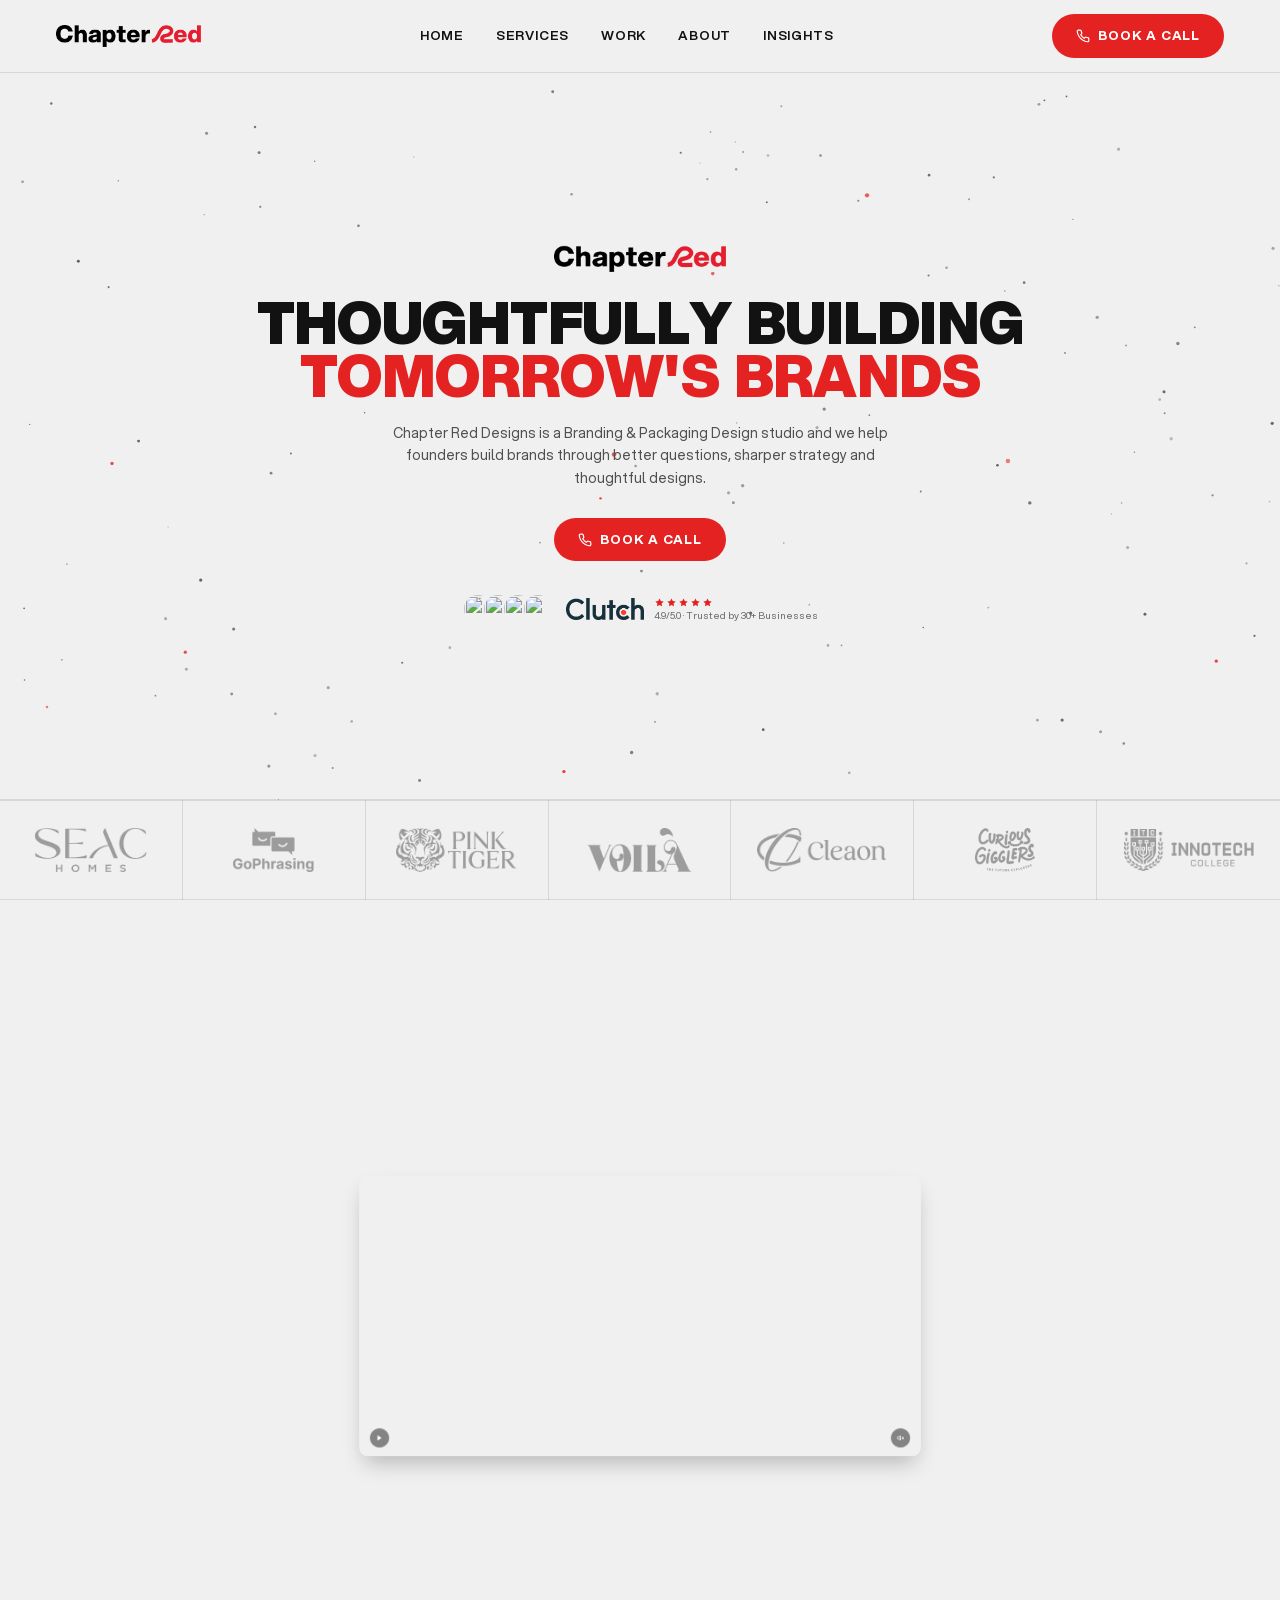
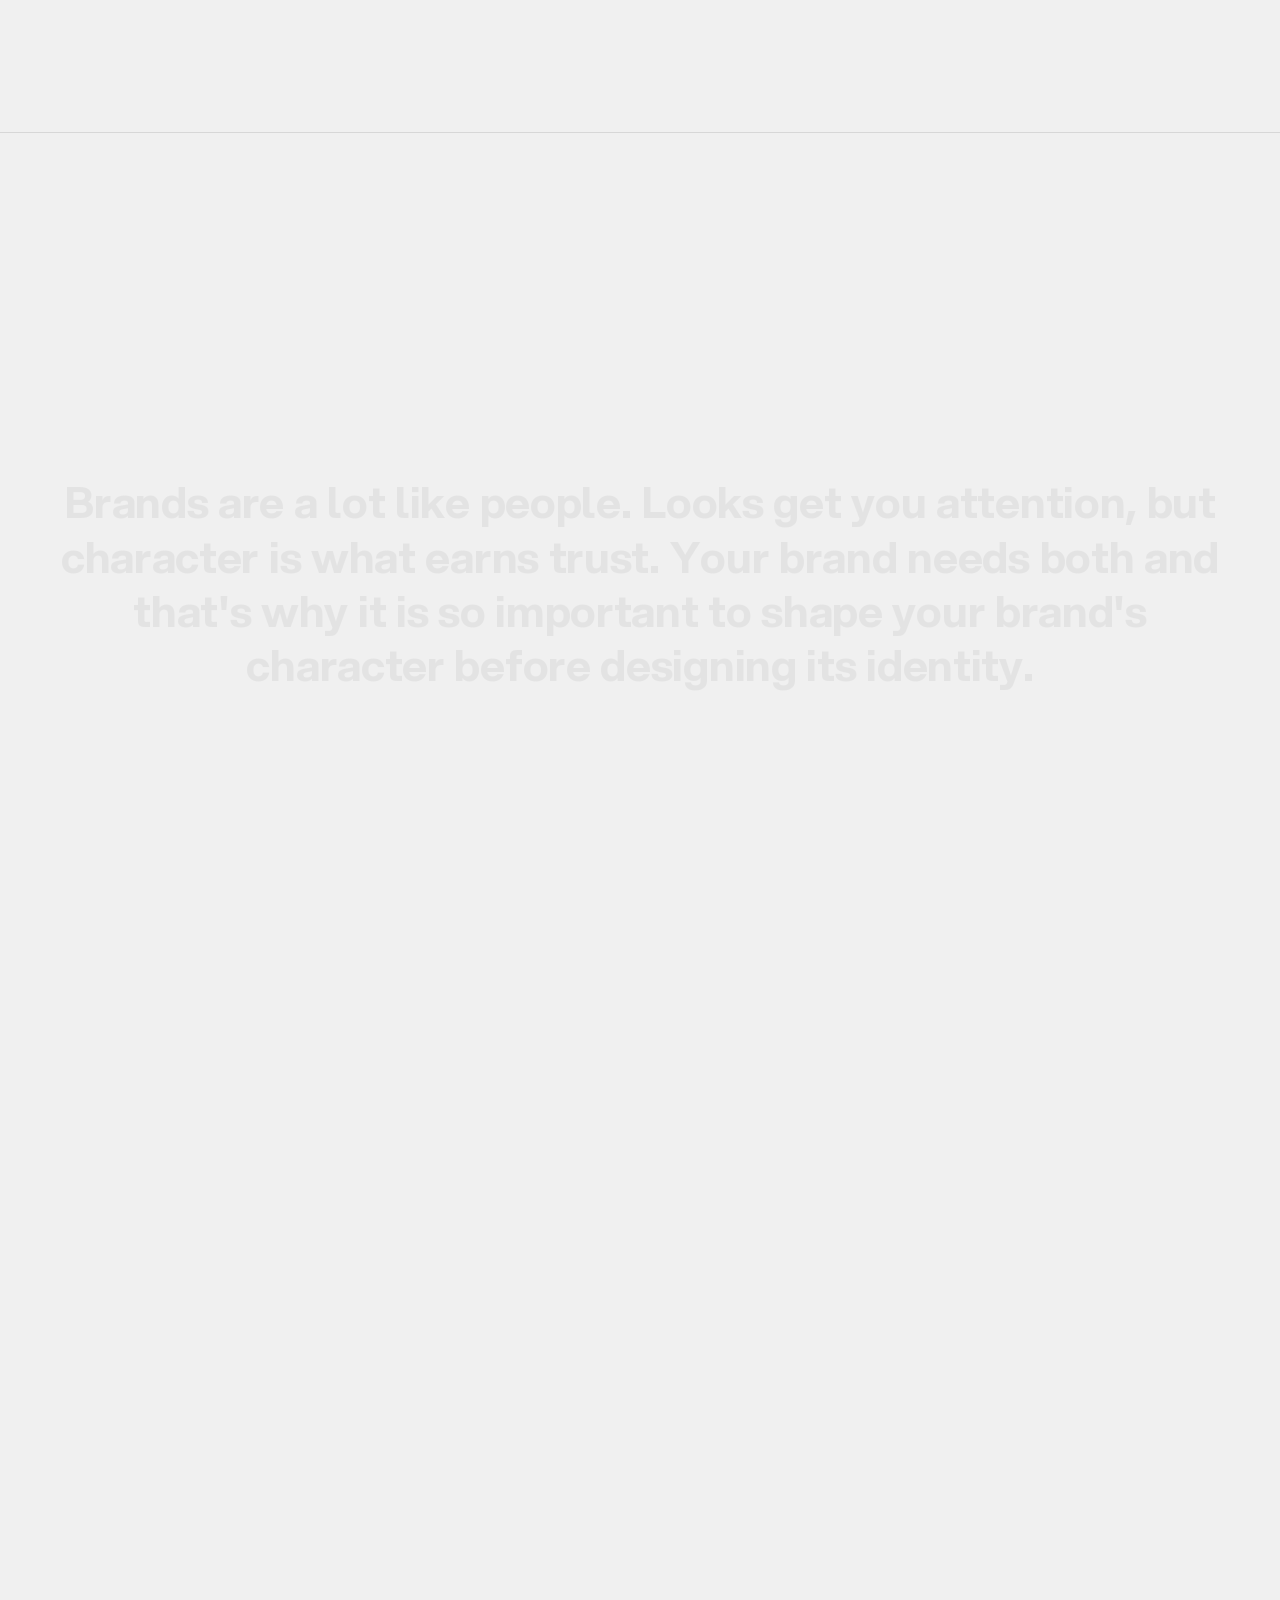
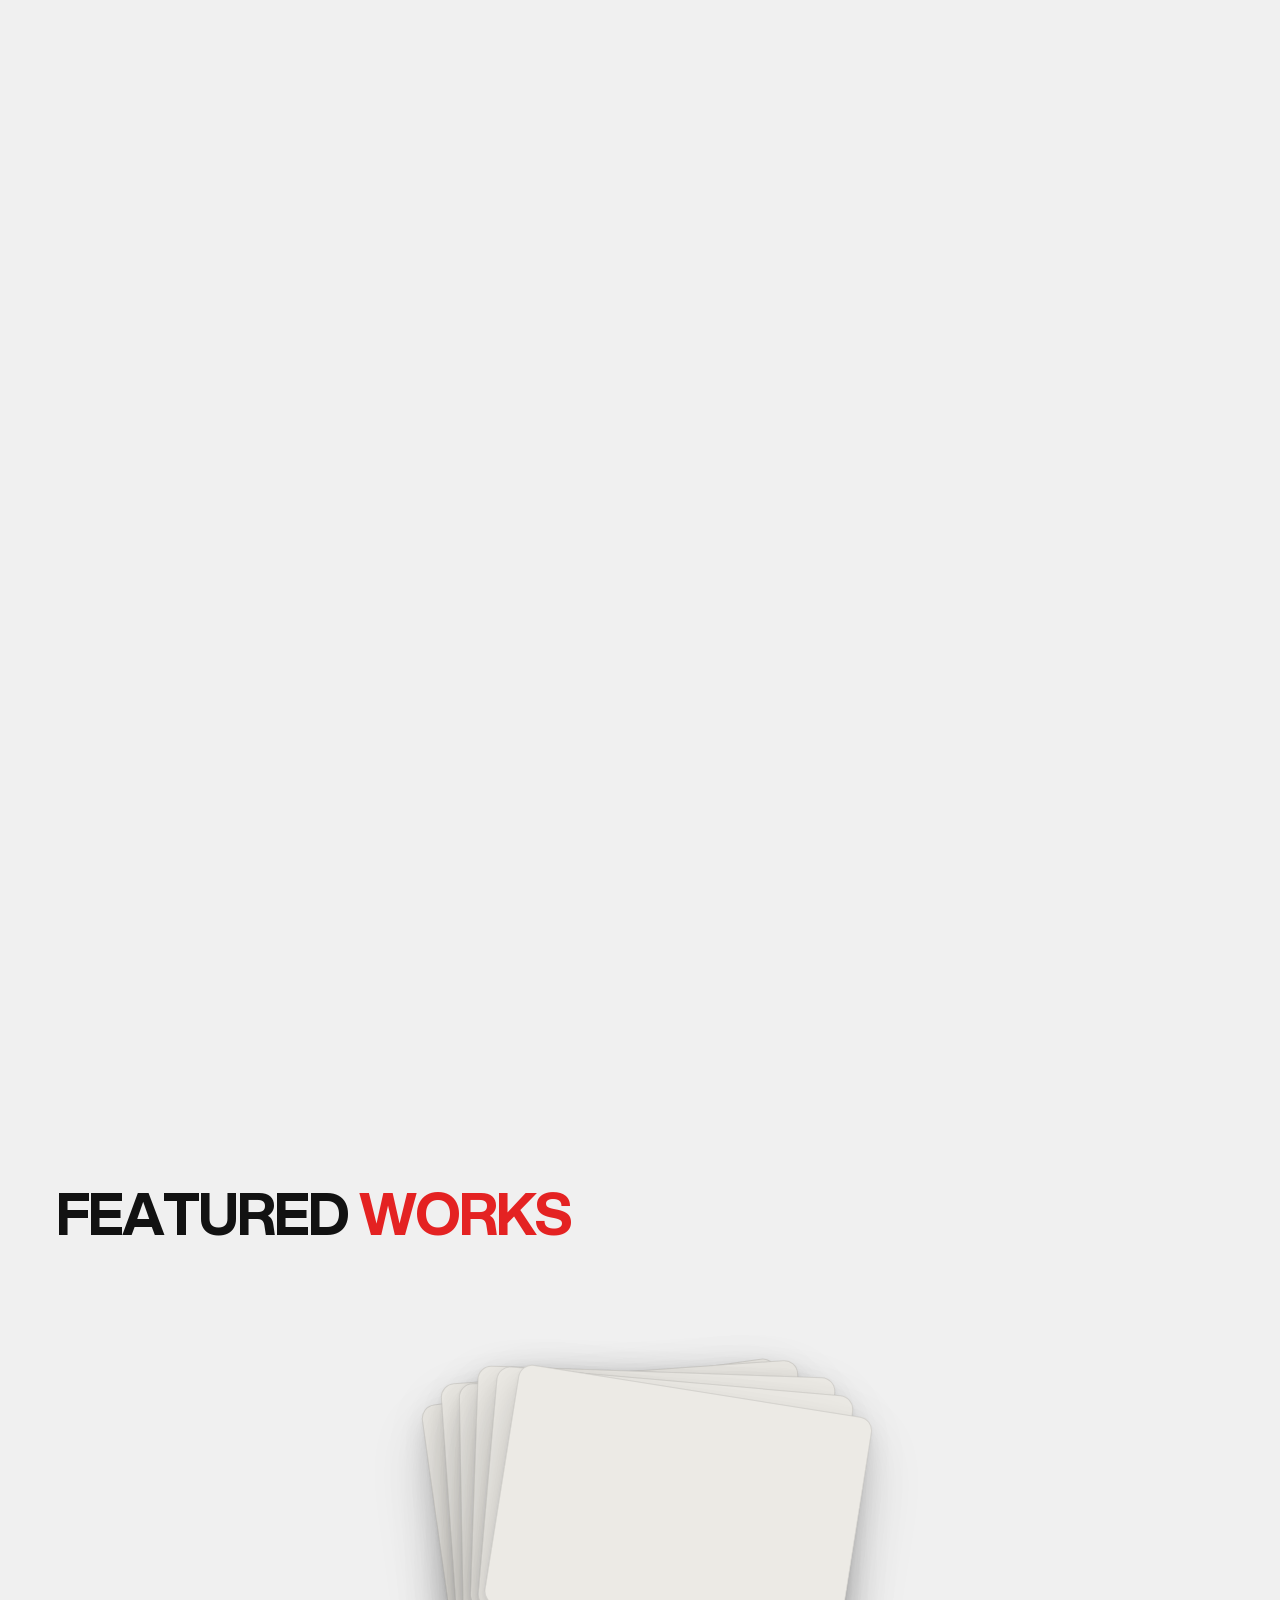
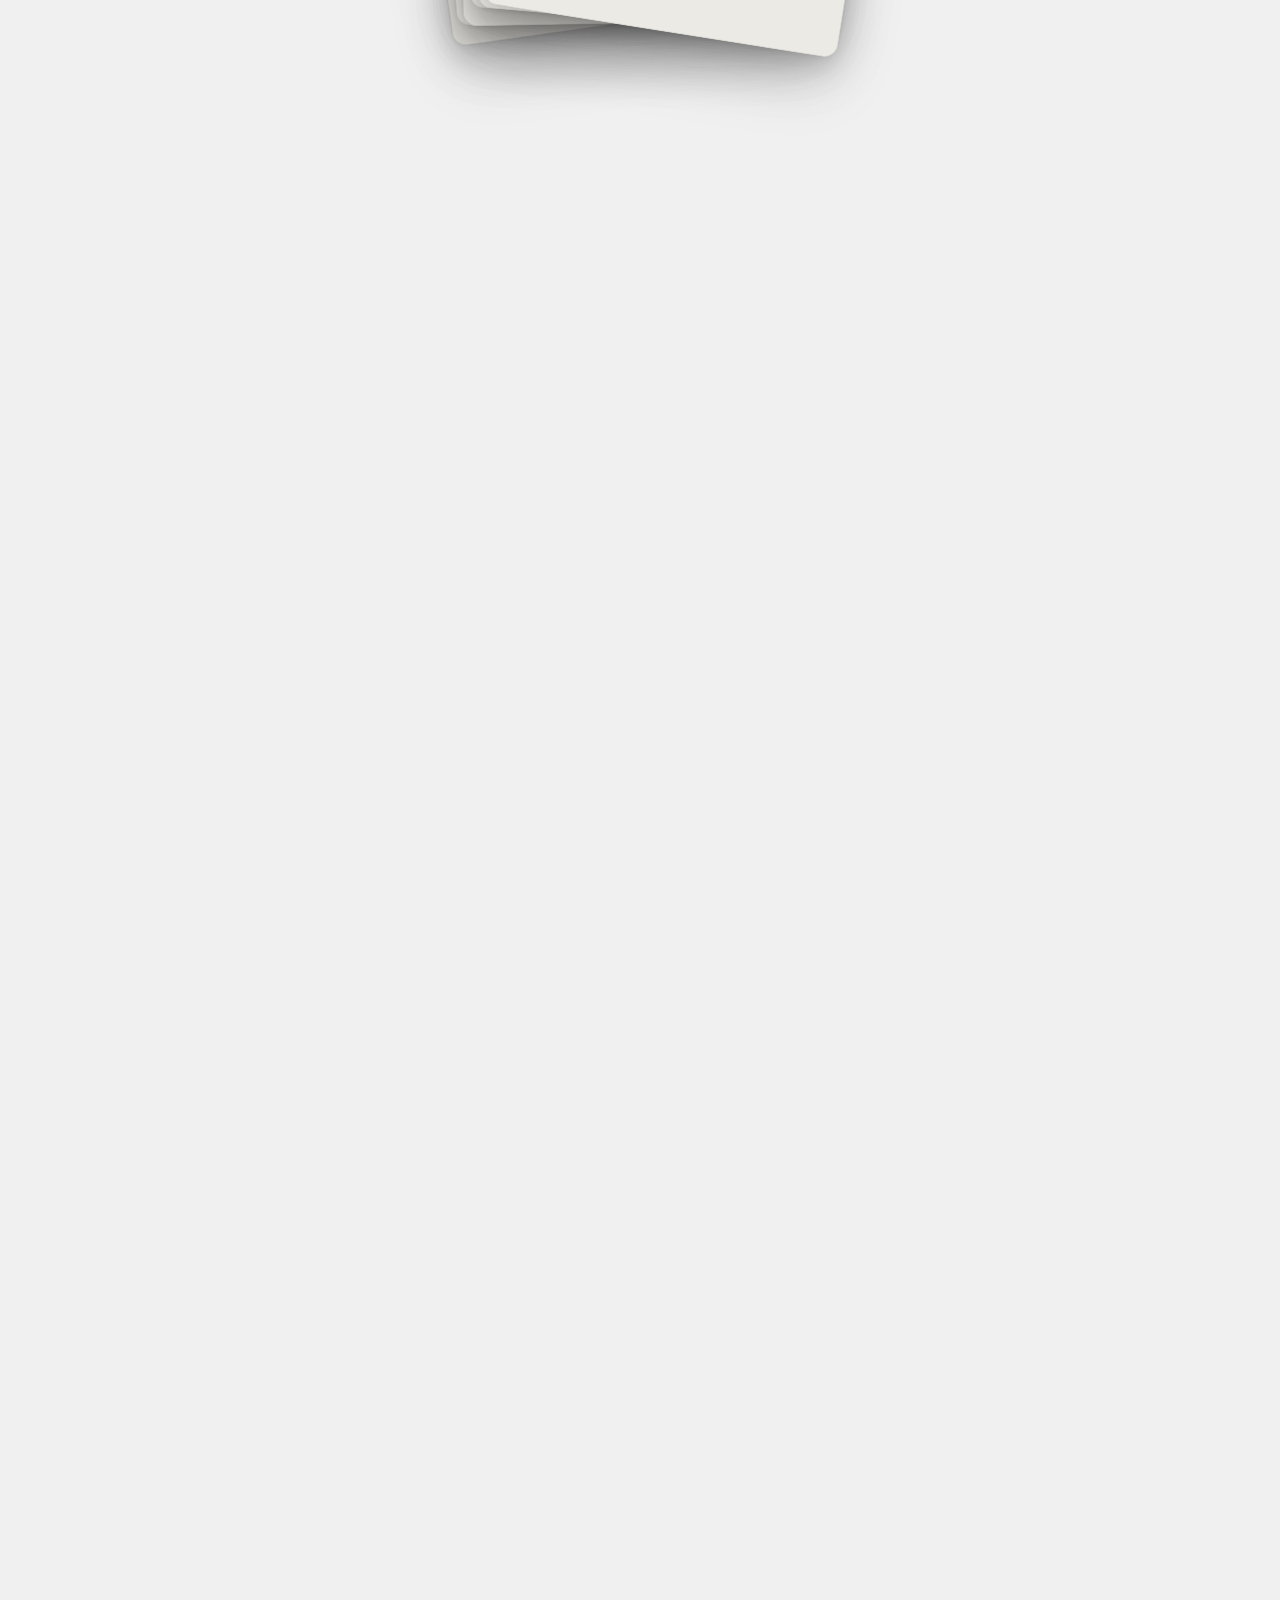
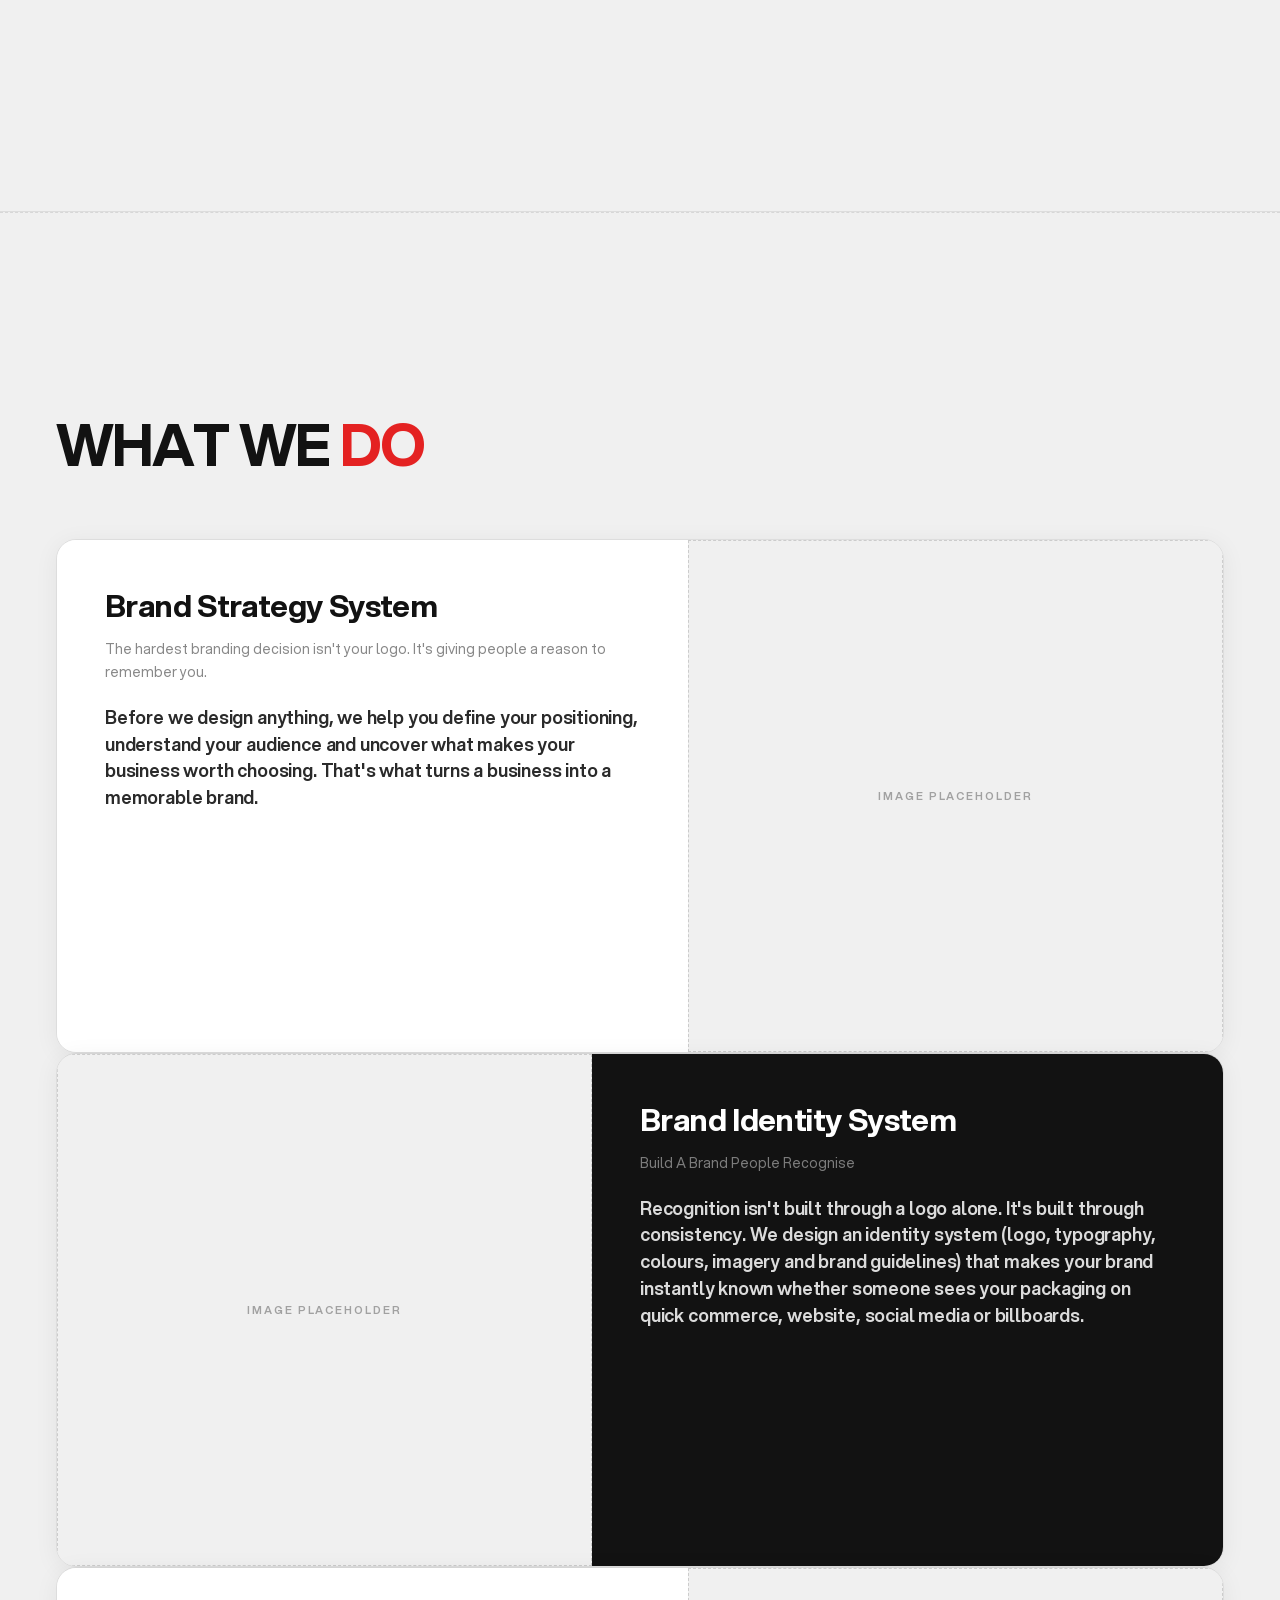
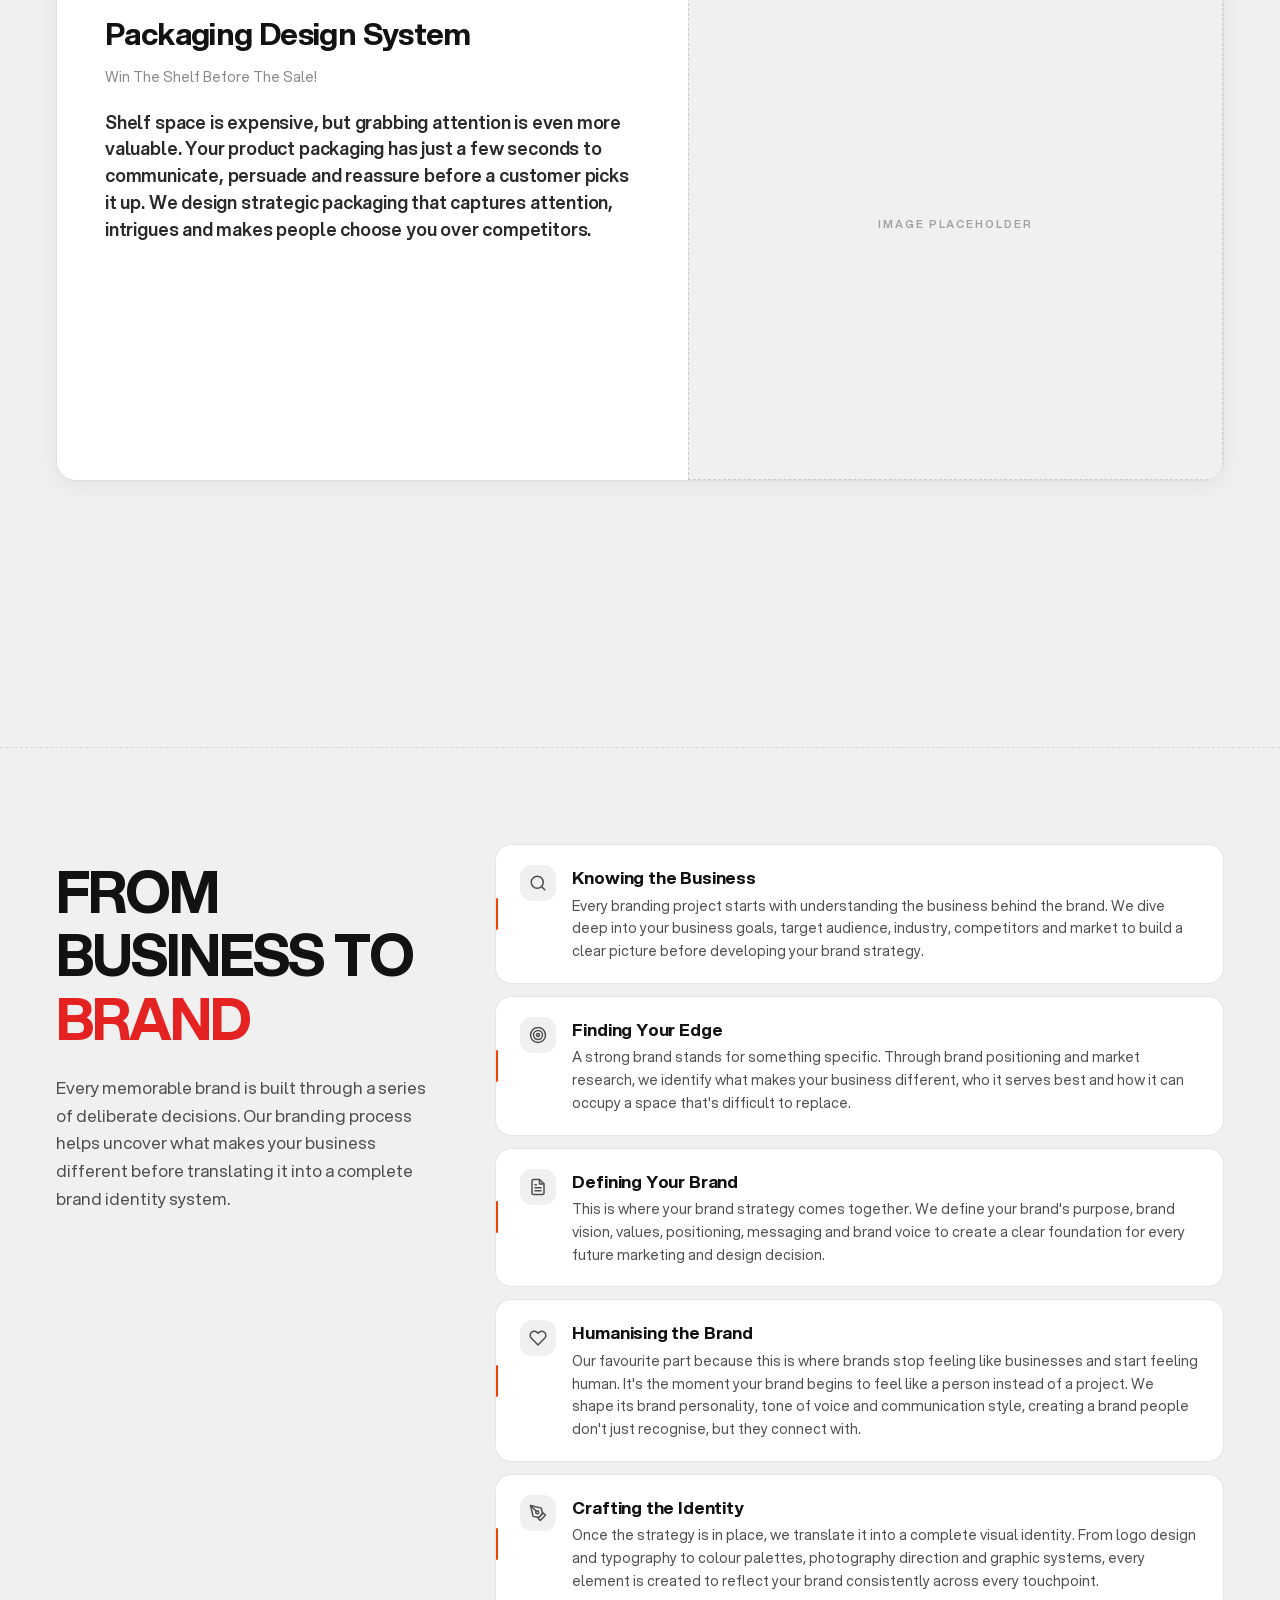
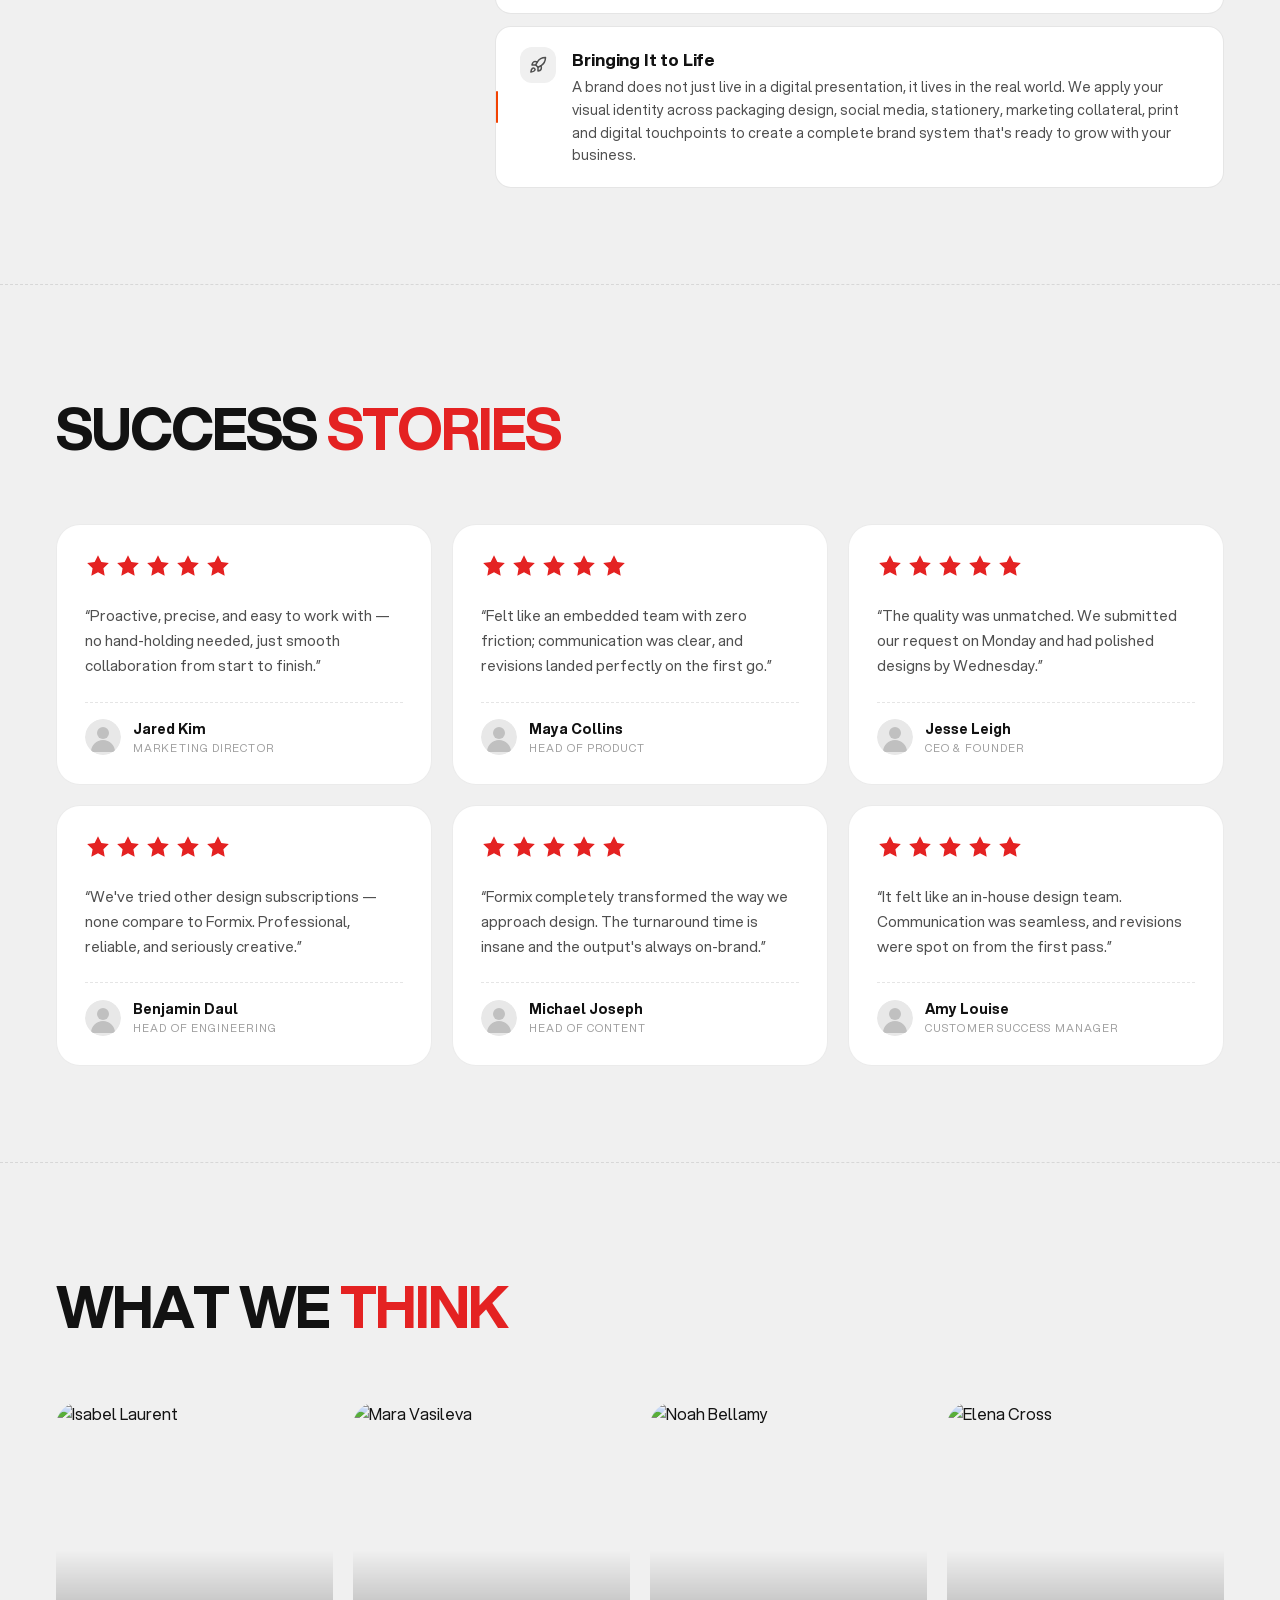
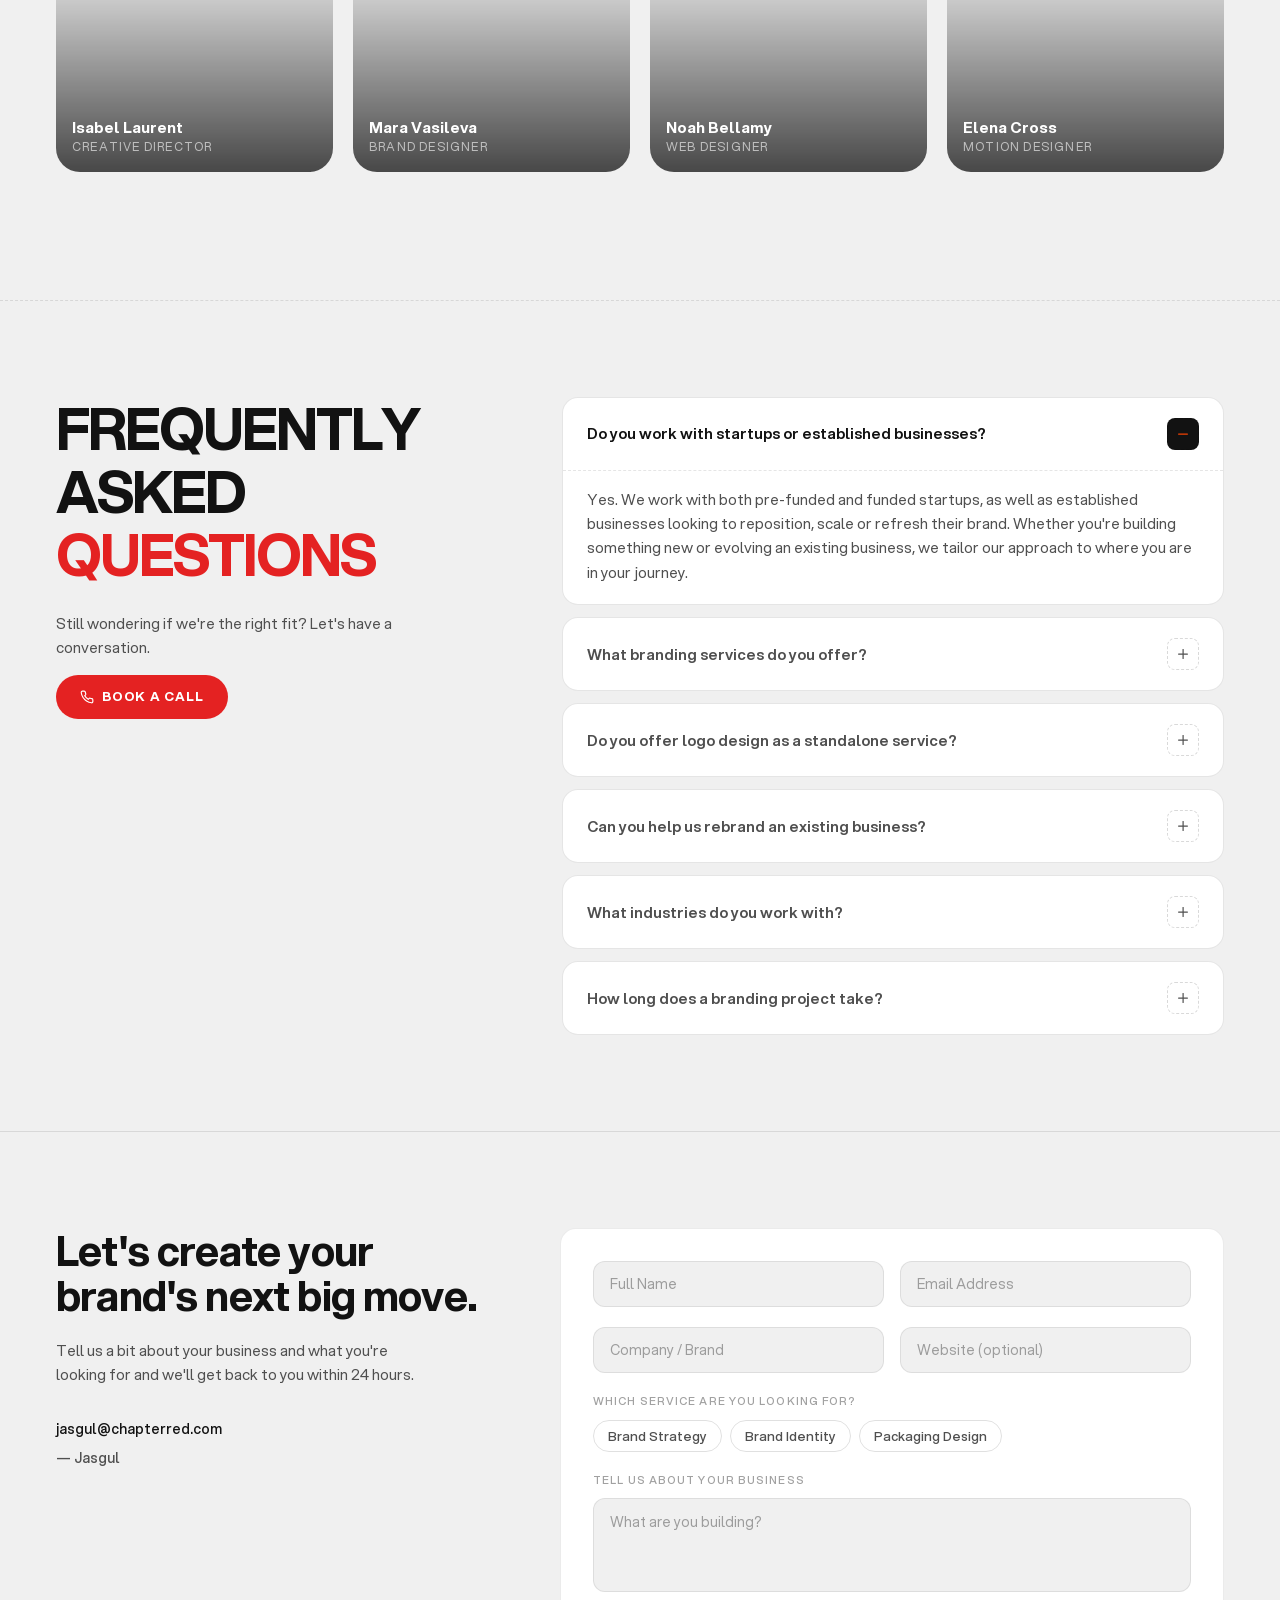
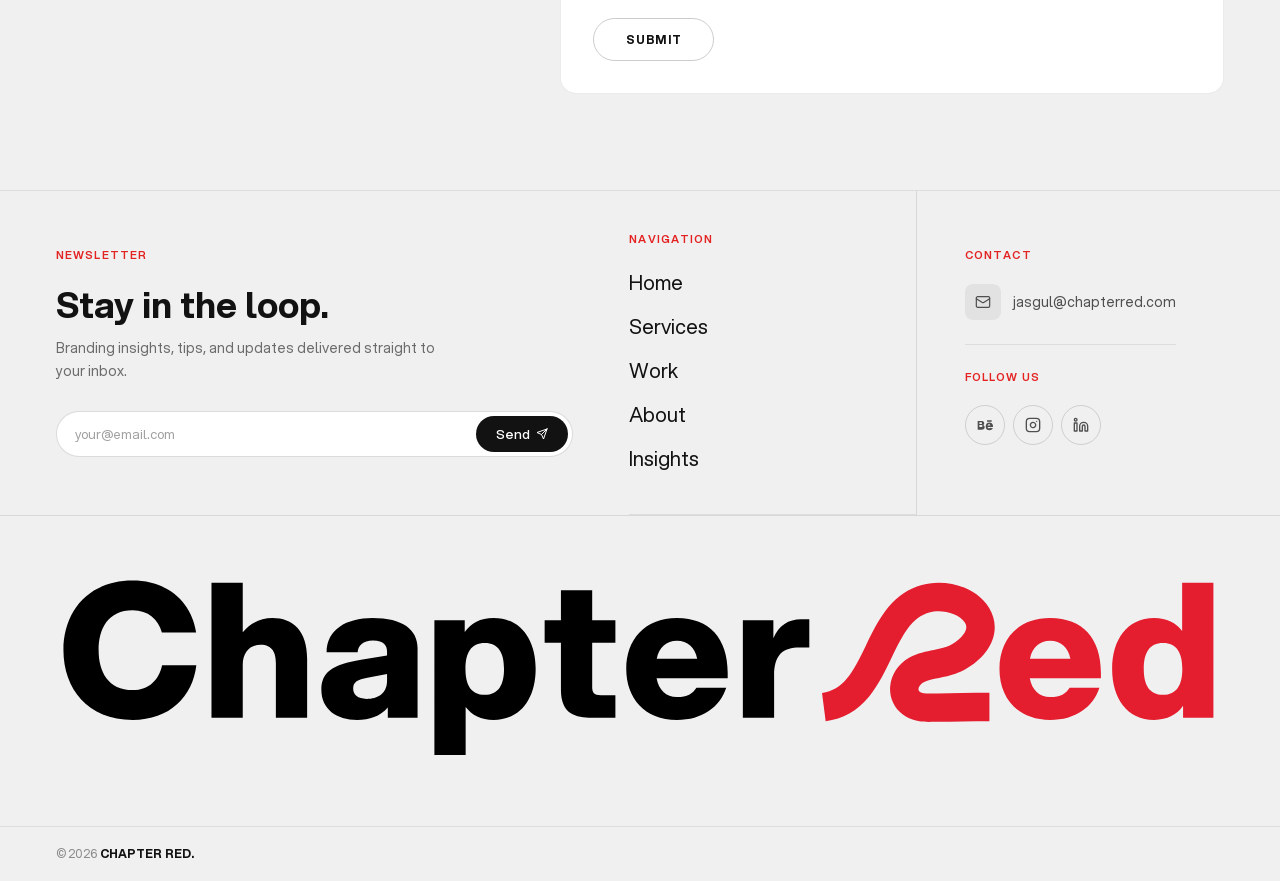
==== commit 3f822418: "homepage fixed" ====
--- a/index.html
+++ b/index.html
@@ -64,7 +64,7 @@
               <div class="hero-cta hero-anim" style="animation-delay:0.22s">
                 <a href="#" class="btn-call-lg">
                   <svg width="14" height="14" viewBox="0 0 24 24" fill="none" stroke="currentColor" stroke-width="2" stroke-linecap="round" stroke-linejoin="round"><path d="M22 16.92v3a2 2 0 0 1-2.18 2 19.79 19.79 0 0 1-8.63-3.07 19.5 19.5 0 0 1-6-6 19.79 19.79 0 0 1-3.07-8.67A2 2 0 0 1 4.11 2h3a2 2 0 0 1 2 1.72c.127.96.361 1.903.7 2.81a2 2 0 0 1-.45 2.11L8.09 9.91a16 16 0 0 0 6 6l1.27-1.27a2 2 0 0 1 2.11-.45c.907.339 1.85.573 2.81.7A2 2 0 0 1 22 16.92z"/></svg>
-                  Book a Call
+                  BOOK A CALL
                 </a>
               </div>
               <div class="hero-trust hero-anim" style="animation-delay:0.3s">
@@ -111,28 +111,31 @@
         <!-- ── Showreel ── -->
         <div class="showreel" id="showreel">
           <div class="showreel-frame" id="showreel-frame">
-            <video src="https://res.cloudinary.com/kmdkox0k/video/upload/v1784901086/showreel_p95a0k.mp4" autoplay muted loop playsinline></video>
+            <video id="showreel-video" src="https://res.cloudinary.com/kmdkox0k/video/upload/v1784901086/showreel_p95a0k.mp4" autoplay muted loop playsinline></video>
+            <div class="showreel-controls">
+              <button class="sr-btn" id="sr-play" aria-label="Play / Pause">
+                <svg class="sr-icon sr-icon--play" style="display:none" width="16" height="16" viewBox="0 0 24 24" fill="currentColor"><polygon points="5,3 19,12 5,21"/></svg>
+                <svg class="sr-icon sr-icon--pause" width="14" height="14" viewBox="0 0 24 24" fill="currentColor"><rect x="5" y="4" width="4" height="16" rx="1"/><rect x="15" y="4" width="4" height="16" rx="1"/></svg>
+              </button>
+              <button class="sr-btn" id="sr-mute" aria-label="Mute / Unmute">
+                <svg class="sr-icon sr-icon--sound" style="display:none" width="16" height="16" viewBox="0 0 24 24" fill="none" stroke="currentColor" stroke-width="2" stroke-linecap="round" stroke-linejoin="round"><polygon points="11,5 6,9 2,9 2,15 6,15 11,19"/><path d="M19.07 4.93a10 10 0 0 1 0 14.14"/><path d="M15.54 8.46a5 5 0 0 1 0 7.07"/></svg>
+                <svg class="sr-icon sr-icon--muted" width="16" height="16" viewBox="0 0 24 24" fill="none" stroke="currentColor" stroke-width="2" stroke-linecap="round" stroke-linejoin="round"><polygon points="11,5 6,9 2,9 2,15 6,15 11,19"/><line x1="23" y1="9" x2="17" y2="15"/><line x1="17" y1="9" x2="23" y2="15"/></svg>
+              </button>
+            </div>
           </div>
         </div>
 
         <!-- ── Why / scroll-highlight text ── -->
-        <section class="why" id="why">
-          <p id="why-text"></p>
-        </section>
+        <div class="why-track" id="why">
+          <div class="why-sticky">
+            <div class="why-inner">
+              <p id="why-text"></p>
+            </div>
+          </div>
+        </div>
 
         <!-- ── Selected work ── -->
         <div id="selected-work"></div>
-
-        <!-- ── Process ── -->
-        <section class="process">
-          <div class="process-grid">
-            <div class="process-left">
-              <h2 class="heading-2"><span class="dark">From Business to </span><span class="red">Brand.</span></h2>
-              <p>Every memorable brand is built through a series of deliberate decisions. Our branding process helps uncover what makes your business different before translating it into a complete brand identity system.</p>
-            </div>
-            <div class="process-steps" id="process-steps"></div>
-          </div>
-        </section>
 
         <!-- ── Services ── -->
         <section class="services" id="services">
@@ -140,21 +143,30 @@
             <div class="services-header">
               <div class="services-header-inner">
                 <div>
-                  <h2 class="heading-2"><span class="dark">What We </span><span class="red">Do.</span></h2>
-                </div>
-                <p>We combine strategy, speed, and skill to deliver exceptional design — every time.</p>
+                  <h2 class="heading-2"><span class="dark">WHAT WE </span><span class="red">DO</span></h2>
+                </div>
               </div>
             </div>
             <!-- service cards injected here -->
           </div>
           <div style="height:96px"></div>
+        </section>
+
+        <!-- ── Process ── -->
+        <section class="process">
+          <div class="process-grid">
+            <div class="process-left">
+              <h2 class="heading-2"><span class="dark">FROM BUSINESS TO </span><span class="red">BRAND</span></h2>
+              <p>Every memorable brand is built through a series of deliberate decisions. Our branding process helps uncover what makes your business different before translating it into a complete brand identity system.</p>
+            </div>
+            <div class="process-steps" id="process-steps"></div>
+          </div>
         </section>
 
         <!-- ── Reviews ── -->
         <section class="reviews">
           <div class="section-head">
-            <div><h2 class="heading-2"><span class="dark">Success </span><span class="red">Stories.</span></h2></div>
-            <p>Discover how our design subscription helps innovative brands grow smarter and faster.</p>
+            <div><h2 class="heading-2"><span class="dark">SUCCESS </span><span class="red">STORIES</span></h2></div>
           </div>
           <div class="reviews-grid" id="reviews-grid"></div>
         </section>
@@ -162,8 +174,7 @@
         <!-- ── Team ── -->
         <section class="team" id="about">
           <div class="section-head">
-            <div><h2 class="heading-2"><span class="dark">Our Expert </span><span class="red">Team.</span></h2></div>
-            <p>A team of passionate professionals delivering expert, creative work — every time.</p>
+            <div><h2 class="heading-2"><span class="dark">WHAT WE </span><span class="red">THINK</span></h2></div>
           </div>
           <div class="team-grid" id="team-grid"></div>
         </section>
@@ -172,7 +183,7 @@
         <section class="faq" id="faq">
           <div class="faq-grid">
             <div class="faq-left">
-              <h2 class="heading-2"><span class="dark">Frequently Asked </span><span class="red">Questions.</span></h2>
+              <h2 class="heading-2"><span class="dark">FREQUENTLY ASKED </span><span class="red">QUESTIONS</span></h2>
               <p>Still wondering if we&apos;re the right fit? Let&apos;s have a conversation.</p>
               <a href="#" class="btn-call-sm">
                 <svg width="14" height="14" viewBox="0 0 24 24" fill="none" stroke="currentColor" stroke-width="2" stroke-linecap="round" stroke-linejoin="round"><path d="M22 16.92v3a2 2 0 0 1-2.18 2 19.79 19.79 0 0 1-8.63-3.07 19.5 19.5 0 0 1-6-6 19.79 19.79 0 0 1-3.07-8.67A2 2 0 0 1 4.11 2h3a2 2 0 0 1 2 1.72c.127.96.361 1.903.7 2.81a2 2 0 0 1-.45 2.11L8.09 9.91a16 16 0 0 0 6 6l1.27-1.27a2 2 0 0 1 2.11-.45c.907.339 1.85.573 2.81.7A2 2 0 0 1 22 16.92z"/></svg>
@@ -191,10 +202,10 @@
             <div class="contact-cols">
               <div class="contact-left">
                 <h2>Let&apos;s create your brand&apos;s next big move.</h2>
-                <p>Tell us a bit about your business and what you&apos;re looking for — we&apos;ll get back to you within a couple of business days.</p>
+                <p>Tell us a bit about your business and what you&apos;re looking for and we&apos;ll get back to you within 24 hours.</p>
                 <div class="contact-info">
-                  <a href="mailto:hello@chapterred.co" class="primary">hello@chapterred.co</a>
-                  <a href="tel:+15551234567" class="secondary">+1 (555) 123-4567</a>
+                  <a href="mailto:jasgul@chapterred.com" class="primary">jasgul@chapterred.com</a>
+                  <span class="secondary">— Jasgul</span>
                 </div>
               </div>
               <div class="contact-card">
@@ -221,7 +232,7 @@
                   </div>
                   <button type="submit" class="submit-btn">
                     <span class="fill"></span>
-                    <span class="label">Get in Touch</span>
+                    <span class="label">Submit</span>
                   </button>
                 </form>
               </div>
@@ -231,59 +242,59 @@
 
         <!-- ── Footer ── -->
         <footer class="footer">
-          <div class="footer-wrap">
-            <div class="footer-top">
-              <div class="footer-news">
-                <h4>Newsletter</h4>
-                <p>Stay in the loop with branding insights, tips, and updates.</p>
-                <div class="news-form">
-                  <input type="email" placeholder="your@email.com" />
-                  <button>Send
-                    <svg width="12" height="12" viewBox="0 0 24 24" fill="none" stroke="currentColor" stroke-width="2" stroke-linecap="round" stroke-linejoin="round"><line x1="22" y1="2" x2="11" y2="13"/><polygon points="22 2 15 22 11 13 2 9 22 2"/></svg>
-                  </button>
-                </div>
-                <p class="footer-follow-label">/Follow Us</p>
-                <div class="footer-socials">
-                  <a href="#" aria-label="Instagram"><svg viewBox="0 0 24 24" fill="none" stroke="currentColor" stroke-width="2" stroke-linecap="round" stroke-linejoin="round" width="15" height="15"><rect x="2" y="2" width="20" height="20" rx="5" ry="5"/><path d="M16 11.37A4 4 0 1 1 12.63 8 4 4 0 0 1 16 11.37z"/><line x1="17.5" y1="6.5" x2="17.51" y2="6.5"/></svg></a>
-                  <a href="#" aria-label="YouTube"><svg viewBox="0 0 24 24" fill="none" stroke="currentColor" stroke-width="2" stroke-linecap="round" stroke-linejoin="round" width="15" height="15"><path d="M22.54 6.42a2.78 2.78 0 0 0-1.95-1.96C18.88 4 12 4 12 4s-6.88 0-8.59.46a2.78 2.78 0 0 0-1.95 1.96A29 29 0 0 0 1 12a29 29 0 0 0 .46 5.58A2.78 2.78 0 0 0 3.41 19.6C5.12 20 12 20 12 20s6.88 0 8.59-.46a2.78 2.78 0 0 0 1.95-1.95A29 29 0 0 0 23 12a29 29 0 0 0-.46-5.58z"/><polygon points="9.75 15.02 15.5 12 9.75 8.98 9.75 15.02" fill="currentColor" stroke="none"/></svg></a>
-                  <a href="#" aria-label="LinkedIn"><svg viewBox="0 0 24 24" fill="none" stroke="currentColor" stroke-width="2" stroke-linecap="round" stroke-linejoin="round" width="15" height="15"><path d="M16 8a6 6 0 0 1 6 6v7h-4v-7a2 2 0 0 0-2-2 2 2 0 0 0-2 2v7h-4v-7a6 6 0 0 1 6-6z"/><rect x="2" y="9" width="4" height="12"/><circle cx="4" cy="4" r="2"/></svg></a>
-                  <a href="#" aria-label="Dribbble"><svg viewBox="0 0 24 24" fill="none" stroke="currentColor" stroke-width="2" stroke-linecap="round" stroke-linejoin="round" width="15" height="15"><circle cx="12" cy="12" r="10"/><path d="M8.56 2.75c4.37 6.03 6.02 9.42 8.03 17.72m2.54-15.38c-3.72 4.35-8.94 5.66-16.88 5.85m19.5 1.9c-3.5-.93-6.63-.82-8.94 0-2.58.92-5.01 2.86-7.44 6.32"/></svg></a>
-                  <a href="#" aria-label="X"><svg viewBox="0 0 24 24" fill="currentColor" width="14" height="14"><path d="M18.244 2.25h3.308l-7.227 8.26 8.502 11.24H16.17l-4.714-6.231-5.401 6.231H2.74l7.73-8.835L1.254 2.25H8.08l4.713 6.231zm-1.161 17.52h1.833L7.084 4.126H5.117z"/></svg></a>
-                </div>
-              </div>
-              <div>
-                <p class="footer-col-label">/Navigation</p>
-                <ul class="footer-links">
-                  <li><a href="index.html">Home</a></li>
-                  <li><a href="#services">Services</a></li>
-                  <li><a href="work/index.html">Work</a></li>
-                  <li><a href="#about">About</a></li>
-                  <li><a href="blog/index.html">Insights</a></li>
-                </ul>
-              </div>
-              <div>
-                <p class="footer-col-label">/Resources</p>
-                <ul class="footer-links">
-                  <li><a href="#">Privacy Policy</a></li>
-                  <li><a href="#">Terms of Service</a></li>
-                  <li><a href="#">404 Page</a></li>
-                </ul>
-              </div>
-              <div>
-                <p class="footer-col-label">/Contact</p>
-                <ul class="footer-links">
-                  <li><a href="mailto:hello@chapterred.co">hello@chapterred.co</a></li>
-                  <li><a href="tel:+15551234567">+1 (555) 123-4567</a></li>
-                </ul>
-              </div>
-            </div>
-          </div>
-          <div class="footer-logo">
-            <img src="brand/logo.png" alt="Chapter Red" />
+          <div class="footer-top">
+            <div class="footer-news">
+              <p class="footer-col-label">Newsletter</p>
+              <h3 class="footer-news-heading">Stay in the loop.</h3>
+              <p class="footer-news-desc">Branding insights, tips, and updates delivered straight to your inbox.</p>
+              <div class="news-form">
+                <input type="email" placeholder="your@email.com" />
+                <button>Send
+                  <svg width="12" height="12" viewBox="0 0 24 24" fill="none" stroke="currentColor" stroke-width="2" stroke-linecap="round" stroke-linejoin="round"><line x1="22" y1="2" x2="11" y2="13"/><polygon points="22 2 15 22 11 13 2 9 22 2"/></svg>
+                </button>
+              </div>
+            </div>
+            <div class="footer-col">
+              <p class="footer-col-label">Navigation</p>
+              <ul class="footer-links">
+                <li><a href="index.html">Home</a></li>
+                <li><a href="#services">Services</a></li>
+                <li><a href="work/index.html">Work</a></li>
+                <li><a href="#about">About</a></li>
+                <li><a href="blog/index.html">Insights</a></li>
+              </ul>
+            </div>
+            <div class="footer-col">
+              <p class="footer-col-label">Contact</p>
+              <div class="footer-contact-list">
+                <div class="footer-contact-item">
+                  <span class="footer-contact-icon">
+                    <svg viewBox="0 0 24 24" fill="none" stroke="currentColor" stroke-width="1.8" stroke-linecap="round" stroke-linejoin="round" width="16" height="16"><rect x="2" y="4" width="20" height="16" rx="2"/><path d="m22 7-8.97 5.7a1.94 1.94 0 0 1-2.06 0L2 7"/></svg>
+                  </span>
+                  <span>jasgul@chapterred.com</span>
+                </div>
+              </div>
+              <div class="footer-divider"></div>
+              <p class="footer-col-label">Follow Us</p>
+              <div class="footer-socials">
+                <a href="https://www.behance.net/chapterreddesigns" target="_blank" rel="noopener" aria-label="Behance">
+                  <svg viewBox="0 0 24 24" fill="currentColor" width="16" height="16"><path d="M22 7h-7V5h7v2zm1.726 10c-.442 1.297-2.029 3-5.101 3-3.074 0-5.564-1.729-5.564-5.675 0-3.91 2.325-5.92 5.466-5.92 3.082 0 4.964 1.782 5.375 4.426.078.506.109 1.188.095 2.14H15.97c.13 1.2.836 1.98 2.057 1.98.815 0 1.43-.40 1.71-1.01L23.726 17zm-7.735-4.08h3.938c-.118-1.48-.847-2.003-1.913-2.003-1.094 0-1.8.557-2.025 2.003zM9.519 11.83c.769-.487 1.28-1.348 1.28-2.395 0-2.554-1.924-3.435-4.255-3.435H1v13h5.739c2.427 0 4.755-1.012 4.755-3.757 0-1.391-.706-2.56-1.975-3.413zM3.608 8h2.376c.82 0 1.542.315 1.542 1.298 0 .89-.57 1.37-1.542 1.37H3.608V8zm2.84 7h-2.84v-3.039h2.84c1.044 0 1.776.523 1.776 1.548 0 1.062-.742 1.491-1.776 1.491z"/></svg>
+                </a>
+                <a href="https://www.instagram.com/chapterreddesigns/" target="_blank" rel="noopener" aria-label="Instagram">
+                  <svg viewBox="0 0 24 24" fill="none" stroke="currentColor" stroke-width="2" stroke-linecap="round" stroke-linejoin="round" width="16" height="16"><rect x="2" y="2" width="20" height="20" rx="5" ry="5"/><path d="M16 11.37A4 4 0 1 1 12.63 8 4 4 0 0 1 16 11.37z"/><line x1="17.5" y1="6.5" x2="17.51" y2="6.5"/></svg>
+                </a>
+                <a href="https://www.linkedin.com/company/chapterred/" target="_blank" rel="noopener" aria-label="LinkedIn">
+                  <svg viewBox="0 0 24 24" fill="none" stroke="currentColor" stroke-width="2" stroke-linecap="round" stroke-linejoin="round" width="16" height="16"><path d="M16 8a6 6 0 0 1 6 6v7h-4v-7a2 2 0 0 0-2-2 2 2 0 0 0-2 2v7h-4v-7a6 6 0 0 1 6-6z"/><rect x="2" y="9" width="4" height="12"/><circle cx="4" cy="4" r="2"/></svg>
+                </a>
+              </div>
+            </div>
+          </div>
+          <div class="footer-logo-section">
+            <img src="brand/logo-footer.svg" alt="Chapter Red" class="footer-logo-img" />
           </div>
           <div class="footer-bottom">
             <div class="inner">
-              <p>©2026 CHAPTER RED.</p>
+              <p>© 2026 <strong>CHAPTER RED.</strong></p>
             </div>
           </div>
         </footer>
--- a/styles.css
+++ b/styles.css
@@ -63,7 +63,7 @@
 .heading-2 {
   font-weight: 700;
   line-height: 1.1;
-  letter-spacing: -3.5px;
+  letter-spacing: -2px;
   font-size: clamp(36px, 4.5vw, 58px);
 }
 .heading-2 .dark { color: #121212; }
@@ -220,13 +220,13 @@
   text-transform: uppercase;
   line-height: 0.92;
   margin-bottom: 20px;
-  font-size: clamp(38px, 5.6vw, 84px);
+  font-size: clamp(30px, 4.5vw, 67px);
   letter-spacing: -0.01em;
 }
 .hero h1 .dark { color: #121212; }
 .hero h1 .red { color: var(--red); }
 .hero-sub {
-  font-size: 18px;
+  font-size: 14px;
   color: #4F4F4F;
   line-height: 1.625;
   margin-bottom: 28px;
@@ -240,11 +240,10 @@
   background: var(--red);
   color: #fff;
   font-size: 13px;
-  font-weight: 900;
-  letter-spacing: 0.1em;
-  text-transform: uppercase;
+  font-weight: 700;
+  letter-spacing: 0.06em;
   border-radius: 9999px;
-  padding: 14px 36px;
+  padding: 12px 24px;
   transition: background 0.2s;
 }
 .btn-call-lg:hover { background: #c91c1c; }
@@ -317,31 +316,68 @@
   will-change: transform, border-radius;
 }
 .showreel-frame video { width: 100%; height: auto; display: block; }
+.showreel-controls {
+  position: absolute;
+  bottom: 20px; left: 0; right: 0;
+  display: flex;
+  align-items: center;
+  justify-content: space-between;
+  padding: 0 24px;
+  z-index: 10;
+  pointer-events: none;
+}
+.sr-btn {
+  width: 44px; height: 44px;
+  border-radius: 50%;
+  background: rgba(0, 0, 0, 0.45);
+  backdrop-filter: blur(10px);
+  -webkit-backdrop-filter: blur(10px);
+  border: 1px solid rgba(255, 255, 255, 0.15);
+  display: flex; align-items: center; justify-content: center;
+  color: #fff;
+  transition: background 0.2s;
+  pointer-events: auto;
+  cursor: pointer;
+}
+.sr-btn:hover { background: rgba(0, 0, 0, 0.68); }
+.sr-icon { display: block; }
 
 /* ==========================================================================
    WHY / SCROLL-HIGHLIGHT TEXT
    ========================================================================== */
-.why {
-  padding: 96px 24px;
-  max-width: 1280px;
-  margin: 0 auto;
+.why-track {
+  height: 280vh;
   border-top: 1px solid rgba(0, 0, 0, 0.1);
 }
-.why p {
+.why-sticky {
+  position: sticky;
+  top: 0;
+  height: 100vh;
+  display: flex;
+  align-items: center;
+  background: var(--bg-page);
+}
+.why-inner {
+  width: 100%;
+  max-width: 1512px;
+  margin: 0 auto;
+  padding: 0 56px;
+}
+.why-sticky p {
   font-weight: 700;
   line-height: 1.25;
-  font-size: clamp(20px, 2.2vw, 34px);
+  font-size: clamp(28px, 3.4vw, 54px);
   letter-spacing: -0.3px;
-}
-.why .word { color: #A1A1A1; opacity: 0.15; transition: color 0.15s linear, opacity 0.15s linear; }
-.why .word.lit { color: #121212; opacity: 1; }
+  text-align: center;
+}
+.why-sticky .word { color: #A1A1A1; opacity: 0.15; transition: color 0.15s linear, opacity 0.15s linear; }
 
 /* ==========================================================================
    PROCESS
    ========================================================================== */
 .process {
-  padding: 96px 24px;
-  max-width: 1280px;
+  padding: 96px 56px;
+  max-width: 1512px;
   margin: 0 auto;
   border-top: 1px dashed rgba(0, 0, 0, 0.1);
 }
@@ -394,17 +430,17 @@
 .process-card p { font-size: 14px; line-height: 1.625; color: #4F4F4F; transition: color 0.3s; }
 .process-card:hover p { color: rgba(255,255,255,0.6); }
 @media (min-width: 1024px) {
-  .process-grid { flex-direction: row; align-items: flex-start; gap: 96px; }
-  .process-left { width: 50%; position: sticky; top: 112px; }
-  .process-steps { width: 50%; }
+  .process-grid { flex-direction: row; align-items: flex-start; gap: 64px; }
+  .process-left { width: 34%; position: sticky; top: 112px; }
+  .process-steps { width: 66%; }
 }
 
 /* ==========================================================================
    REVIEWS
    ========================================================================== */
 .reviews {
-  padding: 96px 24px;
-  max-width: 1280px;
+  padding: 96px 56px;
+  max-width: 1512px;
   margin: 0 auto;
   border-top: 1px dashed rgba(0, 0, 0, 0.1);
 }
@@ -442,27 +478,12 @@
   border-color: rgba(228, 34, 34, 0.35);
   box-shadow: 0 24px 48px rgba(0, 0, 0, 0.10), 0 8px 20px rgba(0, 0, 0, 0.05);
 }
-.review-chip {
-  display: inline-flex;
-  align-items: center;
+.review-stars {
+  display: flex;
   gap: 4px;
-  background: #F0F0F0;
-  border-radius: 9999px;
-  padding: 4px 10px;
-  margin-bottom: 20px;
-}
-.review-chip span { font-size: 12px; font-weight: 600; color: #121212; }
-.review-quote-mark {
-  position: absolute;
-  top: 20px; right: 24px;
-  font-size: 80px;
-  color: rgba(0, 0, 0, 0.05);
-  line-height: 1;
-  user-select: none;
-  transition: color 0.3s;
-}
-.review-card:hover .review-quote-mark { color: rgba(228, 34, 34, 0.1); }
-.review-text { font-size: 16px; color: #121212; line-height: 1.625; margin-bottom: 24px; font-weight: 500; }
+  margin-bottom: 24px;
+}
+.review-text { font-size: 15px; color: #4F4F4F; line-height: 1.65; margin-bottom: 24px; font-weight: 400; }
 .review-foot {
   display: flex;
   align-items: center;
@@ -470,27 +491,17 @@
   padding-top: 16px;
   border-top: 1px dashed rgba(0, 0, 0, 0.1);
 }
-.review-foot img { width: 36px; height: 36px; border-radius: 50%; object-fit: cover; flex-shrink: 0; }
+.review-avatar { width: 36px; height: 36px; border-radius: 50%; flex-shrink: 0; }
 .review-foot .info { flex: 1; min-width: 0; }
 .review-foot .name { font-weight: 700; font-size: 14px; color: #121212; }
 .review-foot .role { font-size: 11px; text-transform: uppercase; letter-spacing: 0.1em; color: #A1A1A1; }
-.review-x {
-  width: 28px; height: 28px;
-  border-radius: 50%;
-  border: 1px solid rgba(0, 0, 0, 0.1);
-  display: flex; align-items: center; justify-content: center;
-  color: #4F4F4F;
-  transition: all 0.3s;
-  flex-shrink: 0;
-}
-.review-card:hover .review-x { background: var(--red); border-color: var(--red); color: #fff; }
 
 /* ==========================================================================
    TEAM
    ========================================================================== */
 .team {
-  padding: 96px 24px;
-  max-width: 1280px;
+  padding: 96px 56px;
+  max-width: 1512px;
   margin: 0 auto;
   border-top: 1px dashed rgba(0, 0, 0, 0.1);
 }
@@ -517,8 +528,8 @@
    FAQ
    ========================================================================== */
 .faq {
-  padding: 96px 24px;
-  max-width: 1280px;
+  padding: 96px 56px;
+  max-width: 1512px;
   margin: 0 auto;
   border-top: 1px dashed rgba(0, 0, 0, 0.1);
 }
@@ -571,7 +582,7 @@
    CONTACT FORM
    ========================================================================== */
 .contact { background: #F0F0F0; border-top: 1px solid rgba(0, 0, 0, 0.1); }
-.contact-inner { max-width: 1280px; margin: 0 auto; padding: 96px 24px; }
+.contact-inner { max-width: 1512px; margin: 0 auto; padding: 96px 56px; }
 .contact-cols { display: flex; flex-direction: column; gap: 56px; }
 .contact-left h2 {
   color: #121212;
@@ -651,22 +662,55 @@
 /* ==========================================================================
    FOOTER
    ========================================================================== */
-.footer { border-top: 1px dashed rgba(0, 0, 0, 0.1); padding-top: 80px; overflow: hidden; background: #F0F0F0; }
+.footer { background: var(--bg-page, #F0F0F0); border-top: 1px solid rgba(0,0,0,0.08); }
 .footer-top {
   display: grid;
   grid-template-columns: 1fr;
-  gap: 48px;
-  padding-bottom: 64px;
-  border-bottom: 1px dashed rgba(0, 0, 0, 0.1);
-}
-.footer h4 { font-weight: 700; font-size: 20px; color: #121212; margin-bottom: 8px; }
-.footer-news p { font-size: 14px; color: #4F4F4F; margin-bottom: 20px; line-height: 1.625; }
+  max-width: 1512px;
+  margin: 0 auto;
+  padding: 0 56px;
+}
+.footer-news {
+  padding: 56px 0;
+  border-bottom: 1px solid rgba(0,0,0,0.08);
+}
+.footer-news-heading { font-size: clamp(26px, 2.8vw, 38px); font-weight: 700; color: #121212; margin: 10px 0 12px; line-height: 1.15; }
+.footer-news-desc { font-size: 14px; color: #6B6B6B; margin-bottom: 28px; line-height: 1.65; max-width: 380px; }
+.footer-socials { display: flex; align-items: center; gap: 8px; }
+.footer-socials a {
+  width: 40px; height: 40px;
+  border-radius: 50%;
+  border: 1px solid rgba(0,0,0,0.14);
+  display: flex; align-items: center; justify-content: center;
+  color: #4F4F4F;
+  transition: border-color 0.2s, color 0.2s, background 0.2s;
+}
+.footer-socials a:hover { border-color: #121212; color: #121212; background: rgba(0,0,0,0.04); }
+.footer-col {
+  padding: 40px 0;
+  border-bottom: 1px solid rgba(0,0,0,0.08);
+}
+.footer-col-label { font-size: 11px; font-weight: 600; text-transform: uppercase; letter-spacing: 0.1em; color: #E42222; margin-bottom: 20px; }
+.footer-divider { border-top: 1px solid rgba(0,0,0,0.08); margin: 24px 0; }
+.footer-links { display: flex; flex-direction: column; gap: 14px; list-style: none; }
+.footer-links a { font-size: clamp(16px, 1.8vw, 20px); font-weight: 400; color: #121212; transition: opacity 0.2s; }
+.footer-links a:hover { opacity: 0.5; }
+.footer-contact-list { display: flex; flex-direction: column; gap: 16px; }
+.footer-contact-item { display: flex; align-items: flex-start; gap: 12px; }
+.footer-contact-icon {
+  width: 36px; height: 36px; flex-shrink: 0;
+  background: rgba(0,0,0,0.06);
+  border-radius: 8px;
+  display: flex; align-items: center; justify-content: center;
+  color: #4F4F4F;
+}
+.footer-contact-item span:last-child { font-size: 14px; color: #4F4F4F; line-height: 1.55; padding-top: 8px; }
 .news-form {
   display: flex; align-items: center;
-  border: 1px dashed rgba(0, 0, 0, 0.2);
+  border: 1px solid rgba(0, 0, 0, 0.14);
   border-radius: 9999px;
   overflow: hidden;
-  padding: 4px 4px 4px 16px;
+  padding: 4px 4px 4px 18px;
   background: #fff;
 }
 .news-form input { flex: 1; background: transparent; font-size: 13px; outline: none; border: none; color: #121212; min-width: 0; }
@@ -674,34 +718,58 @@
 .news-form button {
   background: #121212; color: #fff;
   border-radius: 9999px;
-  padding: 8px 16px;
+  padding: 9px 20px;
   font-size: 13px; font-weight: 500;
   display: flex; align-items: center; gap: 6px;
   transition: background 0.2s;
-}
-.news-form button:hover { background: #1e1e1e; }
-.footer-follow-label { font-size: 11px; text-transform: uppercase; letter-spacing: 0.1em; color: #A1A1A1; margin: 32px 0 12px; }
-.footer-socials { display: flex; align-items: center; gap: 8px; }
-.footer-socials a {
-  width: 36px; height: 36px;
-  border-radius: 50%;
-  border: 1px solid rgba(0, 0, 0, 0.15);
-  display: flex; align-items: center; justify-content: center;
-  color: #4F4F4F;
-  transition: border-color 0.2s, color 0.2s;
-}
-.footer-socials a:hover { border-color: rgba(0, 0, 0, 0.3); color: #121212; }
-.footer-col-label { font-size: 11px; text-transform: uppercase; letter-spacing: 0.1em; color: #A1A1A1; margin-bottom: 16px; }
-.footer-links { display: flex; flex-direction: column; gap: 12px; }
-.footer-links a { font-size: 15px; font-weight: 500; color: #4F4F4F; transition: color 0.2s; }
-.footer-links a:hover { color: #121212; }
-.footer-logo { display: flex; align-items: center; justify-content: center; padding: 64px 24px; }
-.footer-logo img { width: auto; height: clamp(48px, 8vw, 110px); user-select: none; }
-.footer-bottom { border-top: 1px dashed rgba(0, 0, 0, 0.1); }
-.footer-bottom .inner { max-width: 1280px; margin: 0 auto; padding: 16px 24px; }
-.footer-bottom p { font-size: 11px; text-transform: uppercase; letter-spacing: 0.1em; color: #A1A1A1; }
-.footer-wrap { max-width: 1280px; margin: 0 auto; padding: 0 24px; }
-@media (min-width: 1024px) { .footer-top { grid-template-columns: repeat(4, 1fr); } }
+  white-space: nowrap;
+}
+.news-form button:hover { background: #2a2a2a; }
+.footer-logo-section {
+  border-top: 1px solid rgba(0,0,0,0.08);
+  border-bottom: 1px solid rgba(0,0,0,0.08);
+  padding: clamp(32px, 5vw, 60px) 56px;
+  max-width: 1512px;
+  margin: 0 auto;
+  box-sizing: border-box;
+}
+.footer-logo-img {
+  width: 100%;
+  height: auto;
+  display: block;
+  user-select: none;
+}
+.footer-bottom { }
+.footer-bottom .inner {
+  max-width: 1512px; margin: 0 auto;
+  padding: 18px 56px;
+  display: flex; align-items: center;
+}
+.footer-bottom p { font-size: 12px; color: #8C8C8C; }
+.footer-bottom strong { font-weight: 700; color: #121212; }
+@media (min-width: 900px) {
+  .footer-top {
+    grid-template-columns: 2fr 1fr 1fr;
+    gap: 0;
+    border-bottom: 1px solid rgba(0,0,0,0.1);
+  }
+  .footer-top .footer-news {
+    padding: 56px 56px 56px 0;
+    border-bottom: none;
+  }
+  .footer-top .footer-col:first-of-type {
+    padding: 56px 48px;
+    border-bottom: none;
+    border-left: 1px solid rgba(0,0,0,0.1);
+  }
+  .footer-top .footer-col:last-of-type {
+    padding: 56px 48px;
+    border-bottom: none;
+    border-left: 1px solid rgba(0,0,0,0.1);
+  }
+  .footer-logo-section { border-top: none; }
+}
+.footer { font-family: 'Aspekta', sans-serif; }
 
 /* ==========================================================================
    SELECTED WORK (desktop scroll animation + mobile stack)
@@ -720,7 +788,7 @@
 }
 .work-heading {
   position: absolute; top: 130px; left: 0; right: 0;
-  max-width: 1280px; margin: 0 auto; padding: 0 24px;
+  max-width: 1512px; margin: 0 auto; padding: 0 56px;
   z-index: 5; pointer-events: none;
 }
 .work-heading h2 { line-height: 1.1; }
@@ -730,70 +798,77 @@
 }
 .work-card {
   position: absolute; top: 50%; left: 50%;
-  width: clamp(200px, 19vw, 260px);
-  height: clamp(200px, 19vw, 260px);
+  width: clamp(290px, 28vw, 420px);
+  height: clamp(200px, 19vw, 280px);
   border-radius: 14px; overflow: hidden;
-  border: 1px solid rgba(17, 17, 16, 0.12);
-  box-shadow: 0 28px 64px rgba(17,17,16,.18), 0 12px 24px rgba(17,17,16,.10), 0 2px 4px rgba(17,17,16,.06);
-  display: flex; flex-direction: column; align-items: flex-start;
-  padding: 18px;
+  border: 1px solid rgba(17, 17, 16, 0.10);
+  box-shadow: 0 28px 64px rgba(17,17,16,.12), 0 12px 24px rgba(17,17,16,.08), 0 2px 4px rgba(17,17,16,.04);
+  background: #ECEAE5;
   transform: translate(-50%, -50%);
-  color: inherit;
+  color: #121212;
   pointer-events: none;
-  transition: width 0.65s cubic-bezier(0.16,1,0.3,1), height 0.65s cubic-bezier(0.16,1,0.3,1), box-shadow 0.4s cubic-bezier(0.16,1,0.3,1);
-}
-.work-card .label { display: flex; flex-direction: column; gap: 4px; z-index: 2; }
-.work-card .label small { font-size: 8px; font-weight: 500; letter-spacing: 0.26em; opacity: 0.7; text-transform: uppercase; }
-.work-card .label strong { font-size: 13px; font-weight: 700; letter-spacing: -0.005em; }
-.work-card .frame {
-  flex: 1; width: 100%; margin-top: 14px;
-  border-radius: 8px;
-  border: 1px dashed rgba(255, 255, 255, 0.20);
-  position: relative; overflow: hidden;
-  background-image: linear-gradient(-45deg, rgba(255,255,255,.05) 25%, transparent 25%, transparent 50%, rgba(255,255,255,.05) 50%, rgba(255,255,255,.05) 75%, transparent 75%);
-  background-size: 14px 14px;
+  transition: box-shadow 0.4s cubic-bezier(0.16,1,0.3,1), scale 0.3s cubic-bezier(0.16,1,0.3,1);
+}
+.work-card:hover {
+  scale: 1.04;
+  box-shadow: 0 40px 80px rgba(17,17,16,.18), 0 16px 32px rgba(17,17,16,.12), 0 4px 8px rgba(17,17,16,.06);
 }
 .work-card .overlay {
-  position: absolute; bottom: 0; left: 0; right: 0;
-  padding: 14px 18px 16px;
-  background: linear-gradient(transparent, rgba(0, 0, 0, 0.7));
+  position: absolute; inset: 0;
+  display: flex; align-items: center; justify-content: center;
+  background: rgba(0, 0, 0, 0.38);
+  opacity: 0;
+  transition: opacity 0.25s ease;
   z-index: 3;
 }
+.work-card:hover .overlay { opacity: 1; }
 .work-card .overlay span { color: #fff; font-size: 10px; font-weight: 600; letter-spacing: 0.18em; text-transform: uppercase; }
 
 .work-mobile { background: #F0F0F0; border-bottom: 1px solid rgba(0,0,0,0.08); padding: 56px 24px 72px; display: none; }
 .work-mobile h2 {
   font-size: clamp(36px, 4.5vw, 58px); font-weight: 700; line-height: 1.08;
-  letter-spacing: -3.5px; margin: 0 0 36px;
+  letter-spacing: -2px; margin: 0 0 36px;
 }
 .work-mobile-list { display: flex; flex-direction: column; gap: 12px; }
 .work-mcard {
   display: flex; flex-direction: column;
   border-radius: 14px; overflow: hidden;
-  height: 168px;
+  height: 200px;
   border: 1px solid rgba(17, 17, 16, 0.10);
-  box-shadow: 0 8px 28px rgba(17,17,16,.10), 0 2px 6px rgba(17,17,16,.06);
-  color: inherit; position: relative; padding: 18px;
-}
-.work-mcard .label { display: flex; flex-direction: column; gap: 3px; }
-.work-mcard .label small { font-size: 8px; font-weight: 500; letter-spacing: 0.24em; text-transform: uppercase; opacity: 0.7; }
-.work-mcard .label strong { font-size: 15px; font-weight: 700; letter-spacing: -0.02em; }
-.work-mcard .frame {
-  flex: 1; margin-top: 12px; border-radius: 7px;
-  border: 1px dashed rgba(255, 255, 255, 0.18);
-  background-image: linear-gradient(-45deg, rgba(255,255,255,.05) 25%, transparent 25%, transparent 50%, rgba(255,255,255,.05) 50%, rgba(255,255,255,.05) 75%, transparent 75%);
-  background-size: 12px 12px;
+  box-shadow: 0 8px 28px rgba(17,17,16,.08), 0 2px 6px rgba(17,17,16,.04);
+  background: #ECEAE5;
+  color: #121212; position: relative;
+  transition: box-shadow 0.3s ease, scale 0.3s cubic-bezier(0.16,1,0.3,1);
+}
+.work-mcard:hover {
+  scale: 1.02;
+  box-shadow: 0 16px 40px rgba(17,17,16,.14), 0 4px 10px rgba(17,17,16,.08);
 }
 .work-mcard .overlay {
-  position: absolute; bottom: 0; left: 0; right: 0;
-  padding: 12px 18px 14px;
-  background: linear-gradient(transparent, rgba(0, 0, 0, 0.65));
-}
+  position: absolute; inset: 0;
+  display: flex; align-items: center; justify-content: center;
+  background: rgba(0, 0, 0, 0.38);
+  opacity: 0;
+  transition: opacity 0.25s ease;
+}
+.work-mcard:hover .overlay { opacity: 1; }
 .work-mcard .overlay span { color: #fff; font-size: 9px; font-weight: 600; letter-spacing: 0.18em; text-transform: uppercase; }
 
-@media (max-width: 767px) {
+@media (max-width: 1199px) {
   .work-desktop { display: none; }
   .work-mobile { display: block; }
+}
+
+/* Tablet: 2-column card grid */
+@media (min-width: 768px) and (max-width: 1199px) {
+  .work-mobile { padding-left: 40px; padding-right: 40px; }
+  .work-mobile-list { display: grid; grid-template-columns: 1fr 1fr; gap: 16px; }
+  .work-mcard { height: auto; aspect-ratio: 4 / 3; }
+}
+
+/* Small mobile: tighten heading */
+@media (max-width: 480px) {
+  .work-mobile h2 { font-size: clamp(28px, 8vw, 36px); letter-spacing: -1px; }
 }
 
 /* ==========================================================================
@@ -802,9 +877,9 @@
 .services { border-top: 1px dashed rgba(0, 0, 0, 0.1); padding-top: 96px; }
 .services-container {
   position: relative;
-  max-width: 1280px;
-  margin: 0 auto;
-  padding: 0 24px;
+  max-width: 1512px;
+  margin: 0 auto;
+  padding: 0 56px;
 }
 .services-header {
   position: sticky; top: 0; z-index: 10;
@@ -815,7 +890,7 @@
   margin-bottom: 32px;
 }
 .services-header-inner {
-  max-width: 1280px; margin: 0 auto; padding: 104px 24px 32px;
+  max-width: 1512px; margin: 0 auto; padding: 104px 56px 32px;
   display: flex; align-items: flex-start; justify-content: space-between; flex-wrap: wrap; gap: 24px;
 }
 .services-header h2 { line-height: 1.08; margin: 0; }
@@ -830,29 +905,30 @@
 }
 .service-text {
   flex: 1;
-  display: flex; flex-direction: column; justify-content: center;
+  display: flex; flex-direction: column; justify-content: flex-start;
   padding: clamp(28px, 4vw, 48px);
 }
 .service-text.light { background: #fff; }
 .service-text.dark { background: #121212; }
-.service-tag-pill {
-  display: inline-flex;
-  border-radius: 100px; padding: 5px 14px; margin-bottom: 24px;
-  font-size: 10px; font-weight: 500; letter-spacing: 0.16em; text-transform: uppercase;
-  width: fit-content;
-}
-.service-text.light .service-tag-pill { border: 1px dashed rgba(0,0,0,0.2); color: #4F4F4F; }
-.service-text.dark .service-tag-pill { border: 1px dashed rgba(255,255,255,0.2); color: rgba(255,255,255,0.5); }
 .service-text h3 {
-  font-size: clamp(22px, 2.4vw, 32px);
-  font-weight: 700; line-height: 1.25; letter-spacing: -0.02em;
+  font-size: clamp(22px, 2.4vw, 34px);
+  font-weight: 700; letter-spacing: -0.02em; line-height: 1.15;
   margin-bottom: 14px;
 }
 .service-text.light h3 { color: #121212; }
 .service-text.dark h3 { color: #fff; }
-.service-text p { font-size: 15px; line-height: 1.68; }
-.service-text.light p { color: #4F4F4F; }
-.service-text.dark p { color: rgba(255,255,255,0.45); }
+.service-text .service-sub {
+  font-size: 14px; font-weight: 400; line-height: 1.65;
+  margin-bottom: 20px;
+}
+.service-text.light .service-sub { color: #888; }
+.service-text.dark .service-sub { color: rgba(255,255,255,0.45); }
+.service-text .service-body {
+  font-size: clamp(15px, 1.4vw, 18px);
+  font-weight: 600; line-height: 1.5; letter-spacing: -0.01em;
+}
+.service-text.light .service-body { color: #2a2a2a; }
+.service-text.dark .service-body { color: rgba(255,255,255,0.85); }
 .service-image { flex: 1; overflow: hidden; }
 .placeholder-visual {
   width: 100%; height: 100%;
@@ -863,3 +939,105 @@
 .placeholder-visual span {
   font-size: 11px; font-weight: 600; letter-spacing: 0.18em; text-transform: uppercase; color: #A1A1A1;
 }
+
+/* ── Responsive horizontal padding (mobile / tablet) ──────────────────────── */
+@media (max-width: 767px) {
+  .why-inner, .process, .reviews, .team, .faq {
+    padding-left: 24px;
+    padding-right: 24px;
+  }
+  .contact-inner { padding-left: 24px; padding-right: 24px; }
+  .services-container { padding-left: 24px; padding-right: 24px; }
+  .services-header-inner { padding-left: 24px; padding-right: 24px; }
+  .footer-top { padding: 0 24px; }
+  .footer-bottom .inner { padding-left: 24px; padding-right: 24px; }
+  .footer-logo-section { padding-left: 24px; padding-right: 24px; }
+}
+@media (min-width: 768px) and (max-width: 1023px) {
+  .why-inner, .process, .reviews, .team, .faq {
+    padding-left: 40px;
+    padding-right: 40px;
+  }
+  .contact-inner { padding-left: 40px; padding-right: 40px; }
+  .services-container { padding-left: 40px; padding-right: 40px; }
+  .services-header-inner { padding-left: 40px; padding-right: 40px; }
+  .footer-top { padding: 0 40px; }
+  .footer-bottom .inner { padding-left: 40px; padding-right: 40px; }
+  .footer-logo-section { padding-left: 40px; padding-right: 40px; }
+}
+
+/* ── Work page grid ── */
+.wgrid {
+  display: grid;
+  grid-template-columns: repeat(3, 1fr);
+  gap: 16px;
+  max-width: 1280px;
+  margin: 0 auto;
+  padding: 0 clamp(24px, 5vw, 60px) 96px;
+}
+@media (max-width: 767px) { .wgrid { grid-template-columns: 1fr; } }
+@media (min-width: 768px) and (max-width: 1023px) { .wgrid { grid-template-columns: repeat(2, 1fr); } }
+
+.wgrid-card {
+  position: relative;
+  border-radius: 16px;
+  overflow: hidden;
+  aspect-ratio: 4 / 3;
+  background: #E8E6E1;
+  border: 1px solid rgba(0, 0, 0, 0.08);
+  text-decoration: none;
+  color: #121212;
+  display: block;
+  transition: transform 0.3s cubic-bezier(0.16, 1, 0.3, 1), box-shadow 0.3s;
+}
+.wgrid-card:not(.wgrid-card--empty):hover {
+  transform: translateY(-4px);
+  box-shadow: 0 20px 60px rgba(0, 0, 0, 0.12);
+}
+.wgrid-card-bg {
+  position: absolute;
+  inset: 0;
+  overflow: hidden;
+}
+.wgrid-card-info {
+  position: absolute;
+  bottom: 0; left: 0; right: 0;
+  padding: 16px 20px 20px;
+  background: linear-gradient(to top, rgba(240, 240, 240, 0.96) 0%, transparent 100%);
+}
+.wgrid-card-cat {
+  display: block;
+  font-size: 10px;
+  font-weight: 600;
+  letter-spacing: 0.14em;
+  text-transform: uppercase;
+  color: #E42222;
+  margin-bottom: 4px;
+}
+.wgrid-card-name {
+  font-family: 'Aspekta', sans-serif;
+  font-size: clamp(15px, 1.8vw, 20px);
+  font-weight: 700;
+  letter-spacing: -0.02em;
+  color: #121212;
+  margin: 0;
+  line-height: 1.2;
+}
+.wgrid-card--empty {
+  opacity: 0.35;
+  pointer-events: none;
+}
+
+.work-page-header {
+  max-width: 1280px;
+  margin: 0 auto;
+  padding: clamp(48px, 8vw, 96px) clamp(24px, 5vw, 60px) 40px;
+}
+.work-page-header h1 {
+  font-family: 'Aspekta', sans-serif;
+  font-size: clamp(28px, 4vw, 52px);
+  font-weight: 800;
+  letter-spacing: -0.03em;
+  color: #121212;
+  margin: 0;
+}
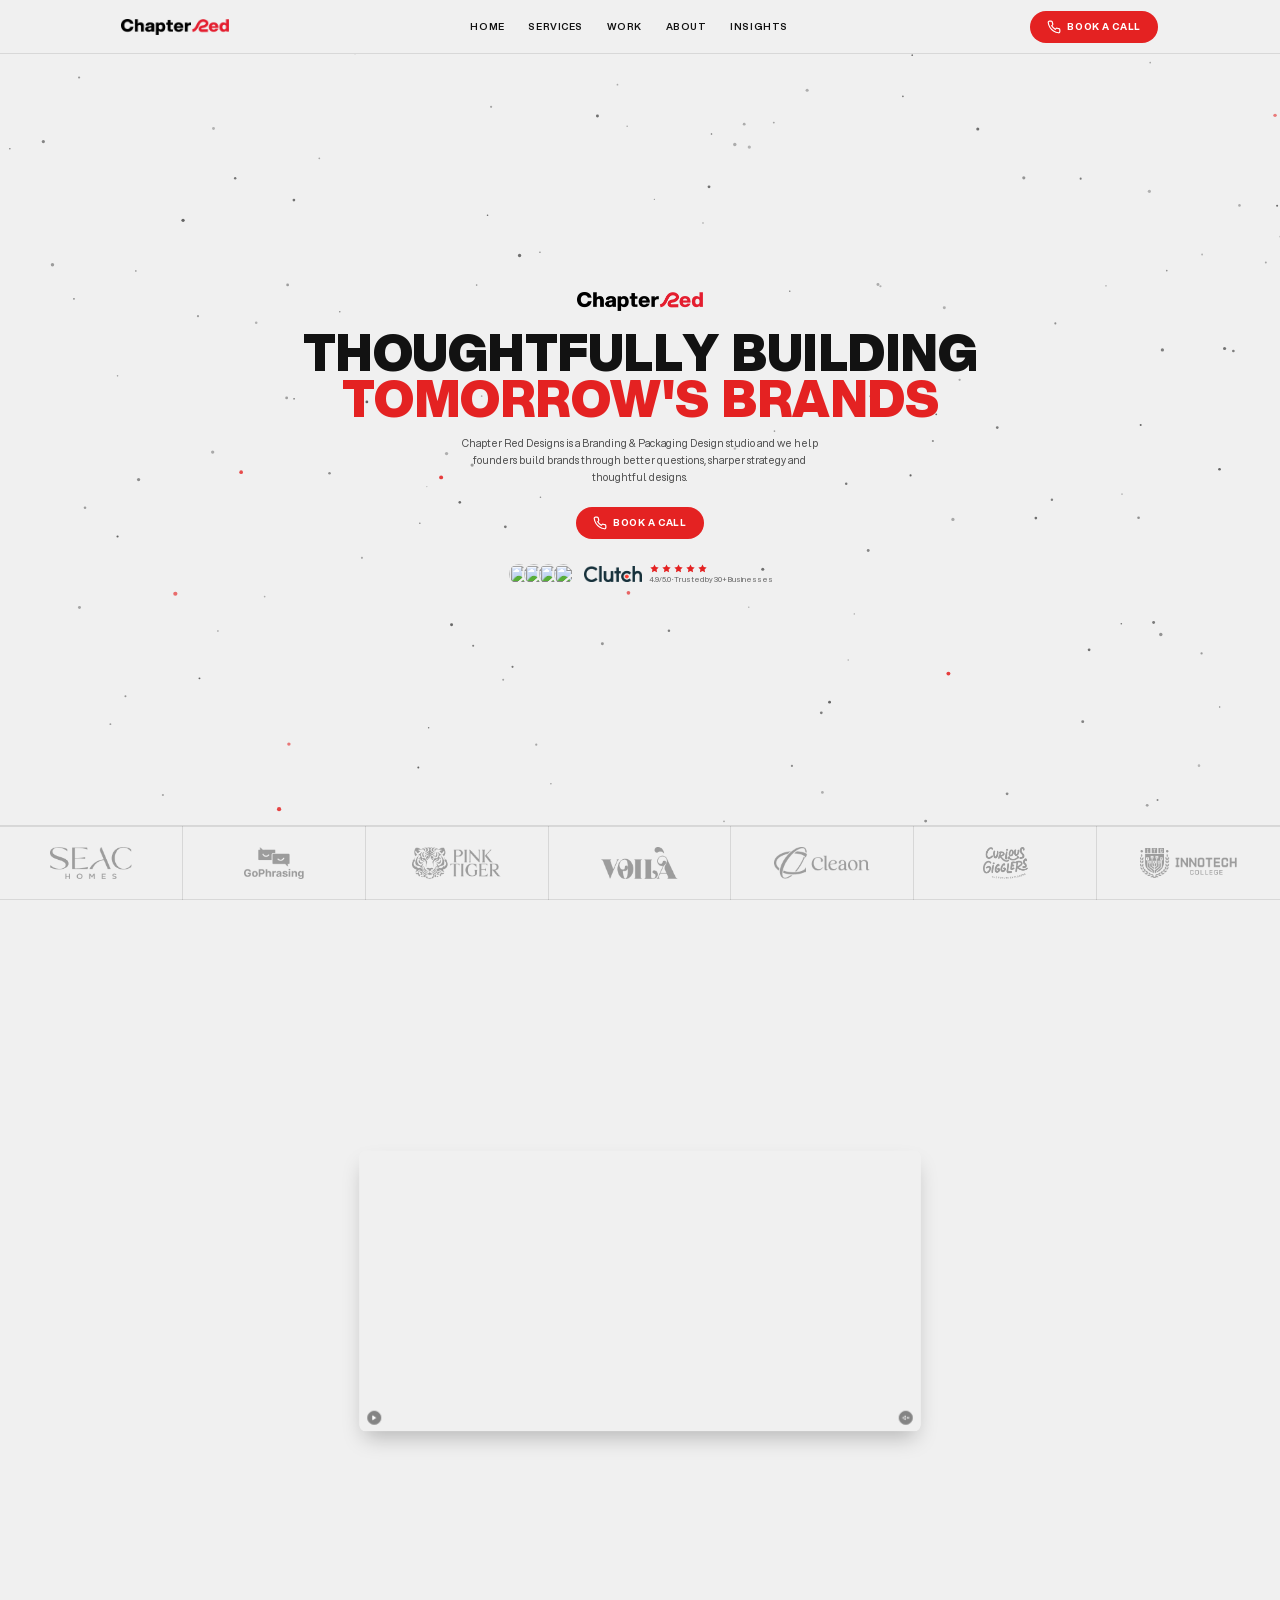
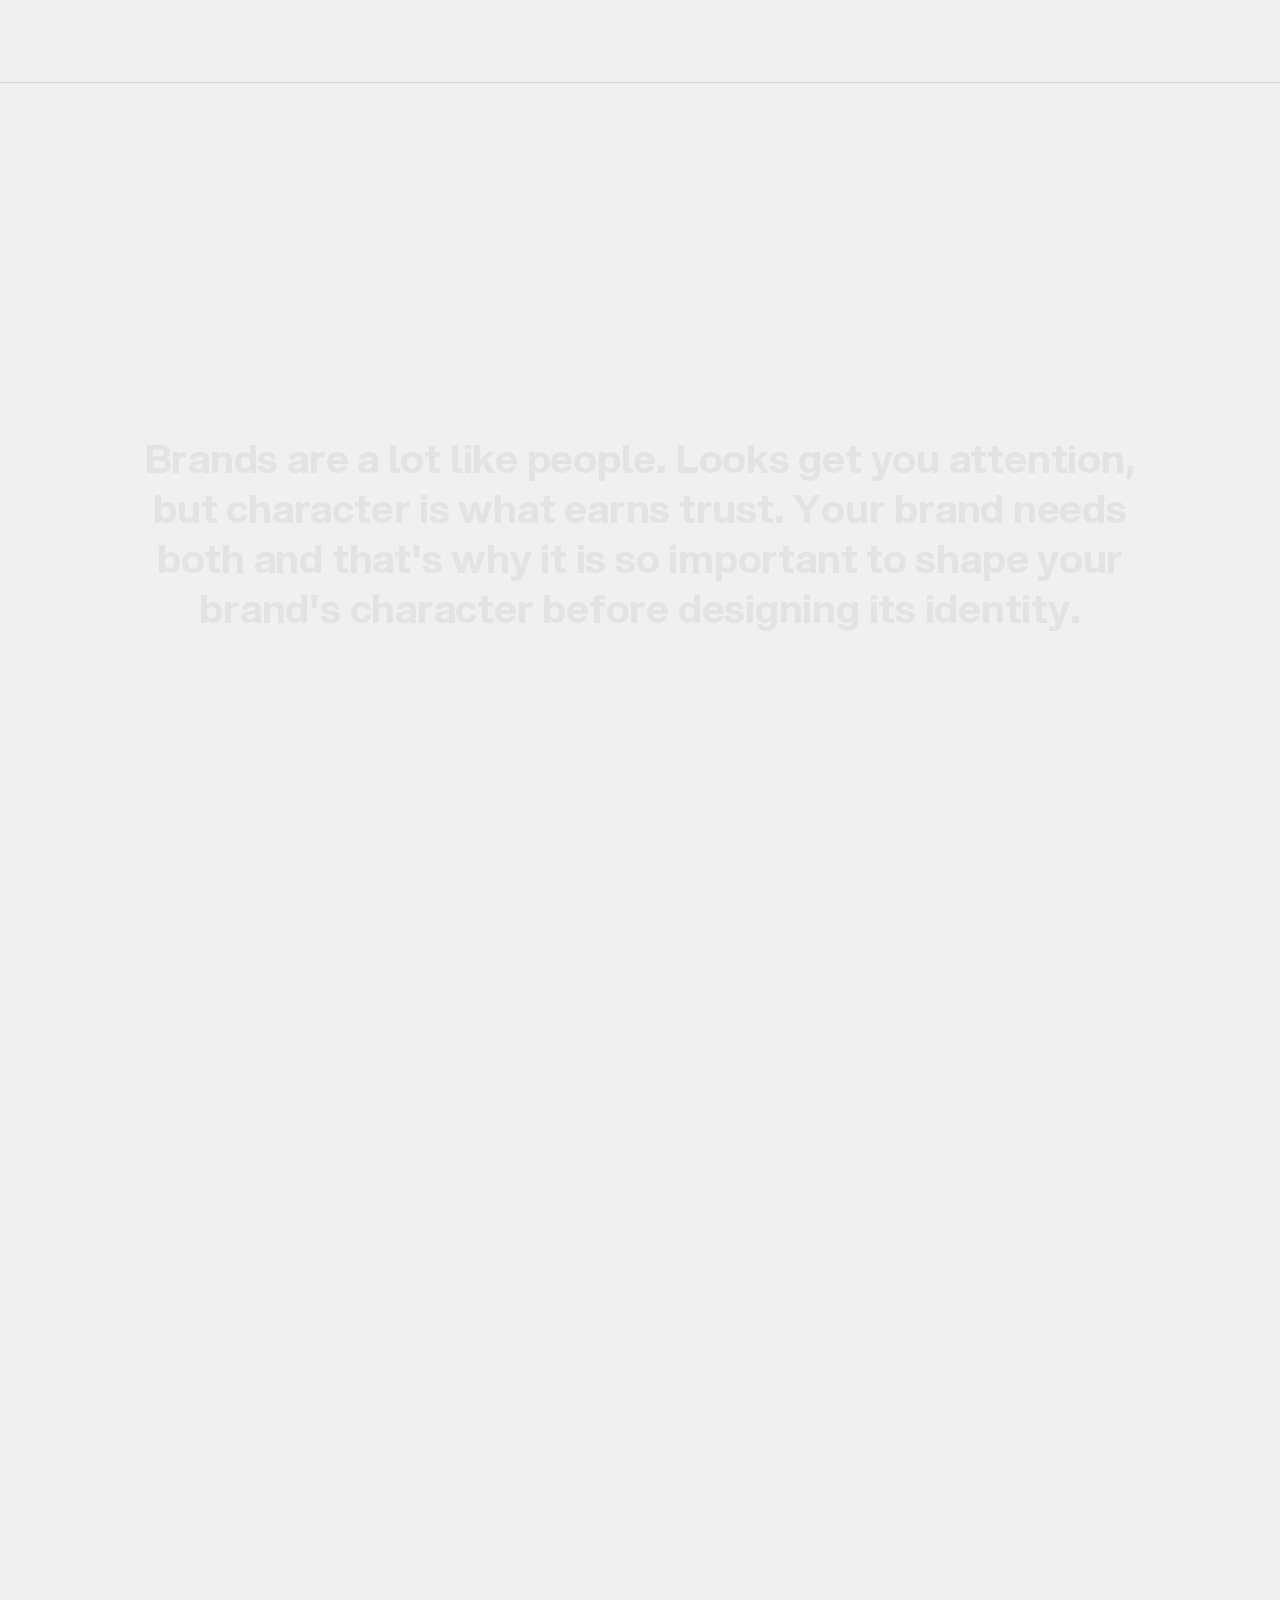
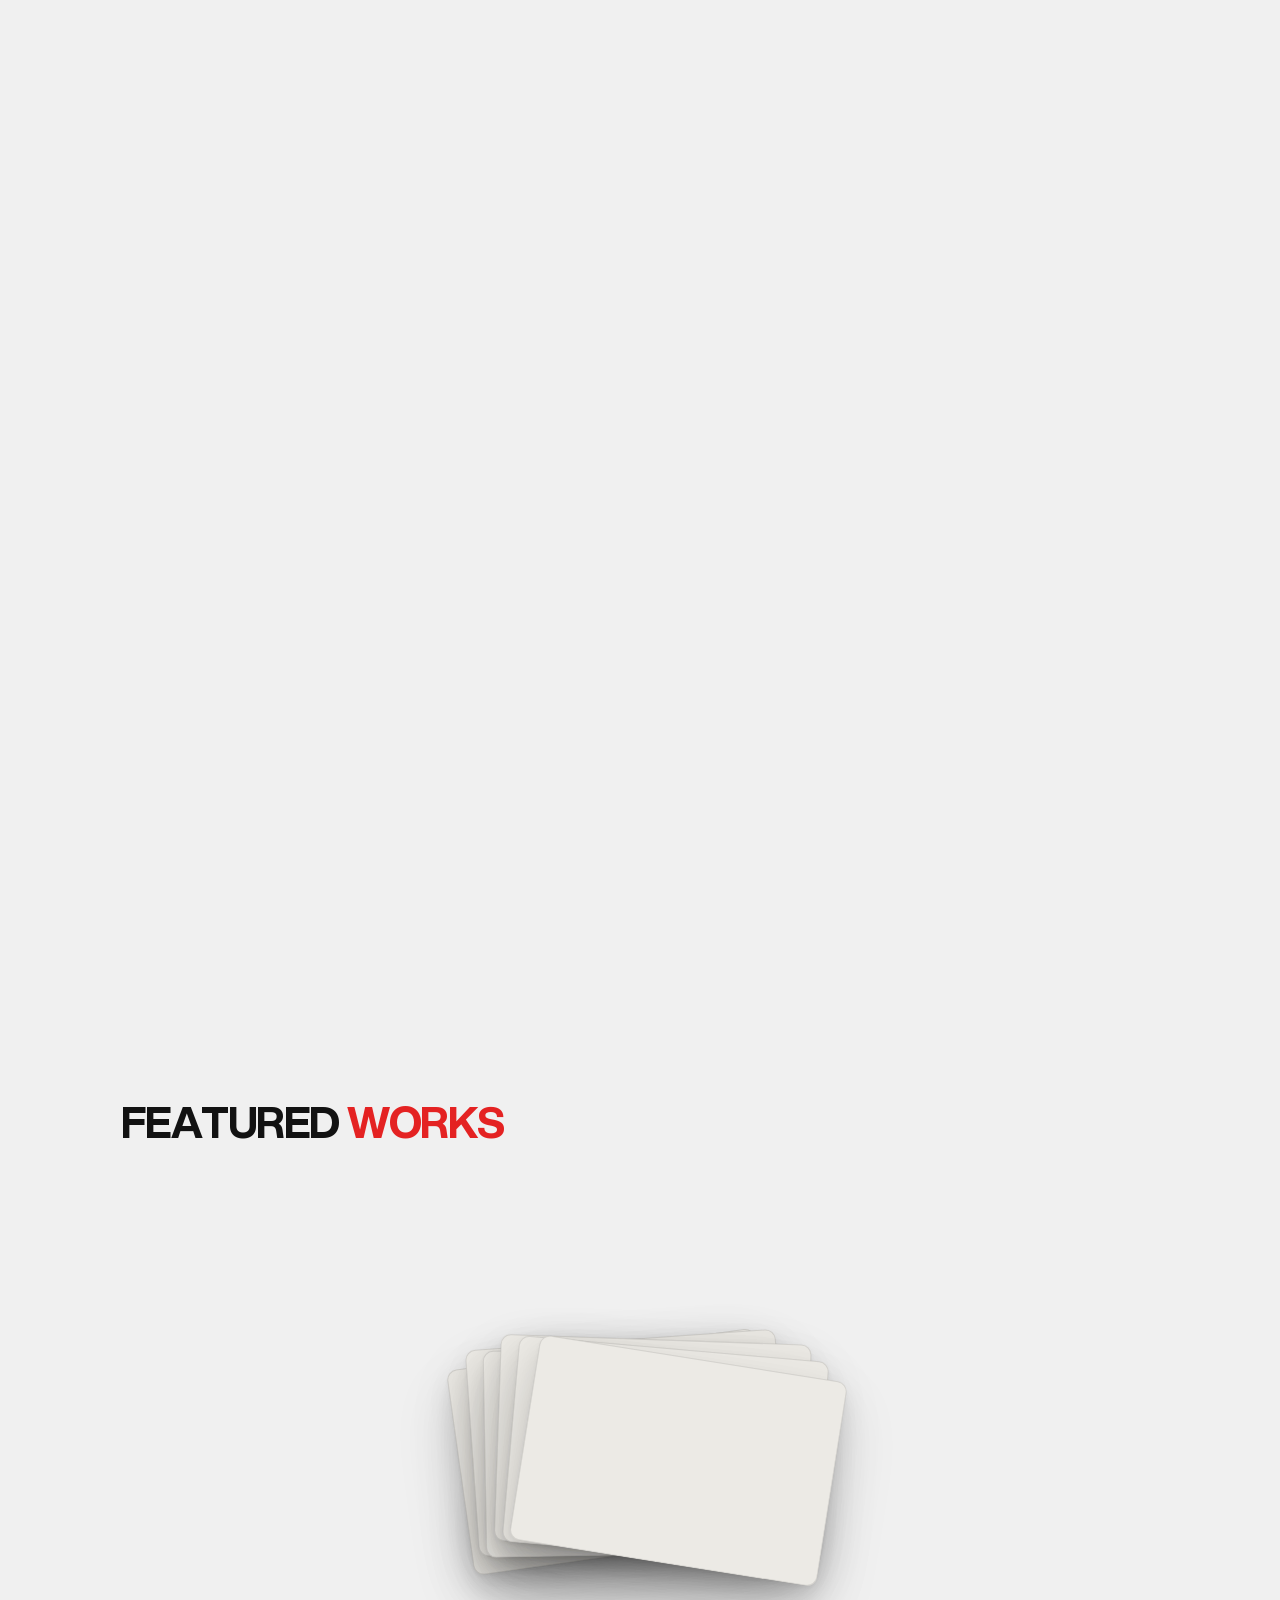
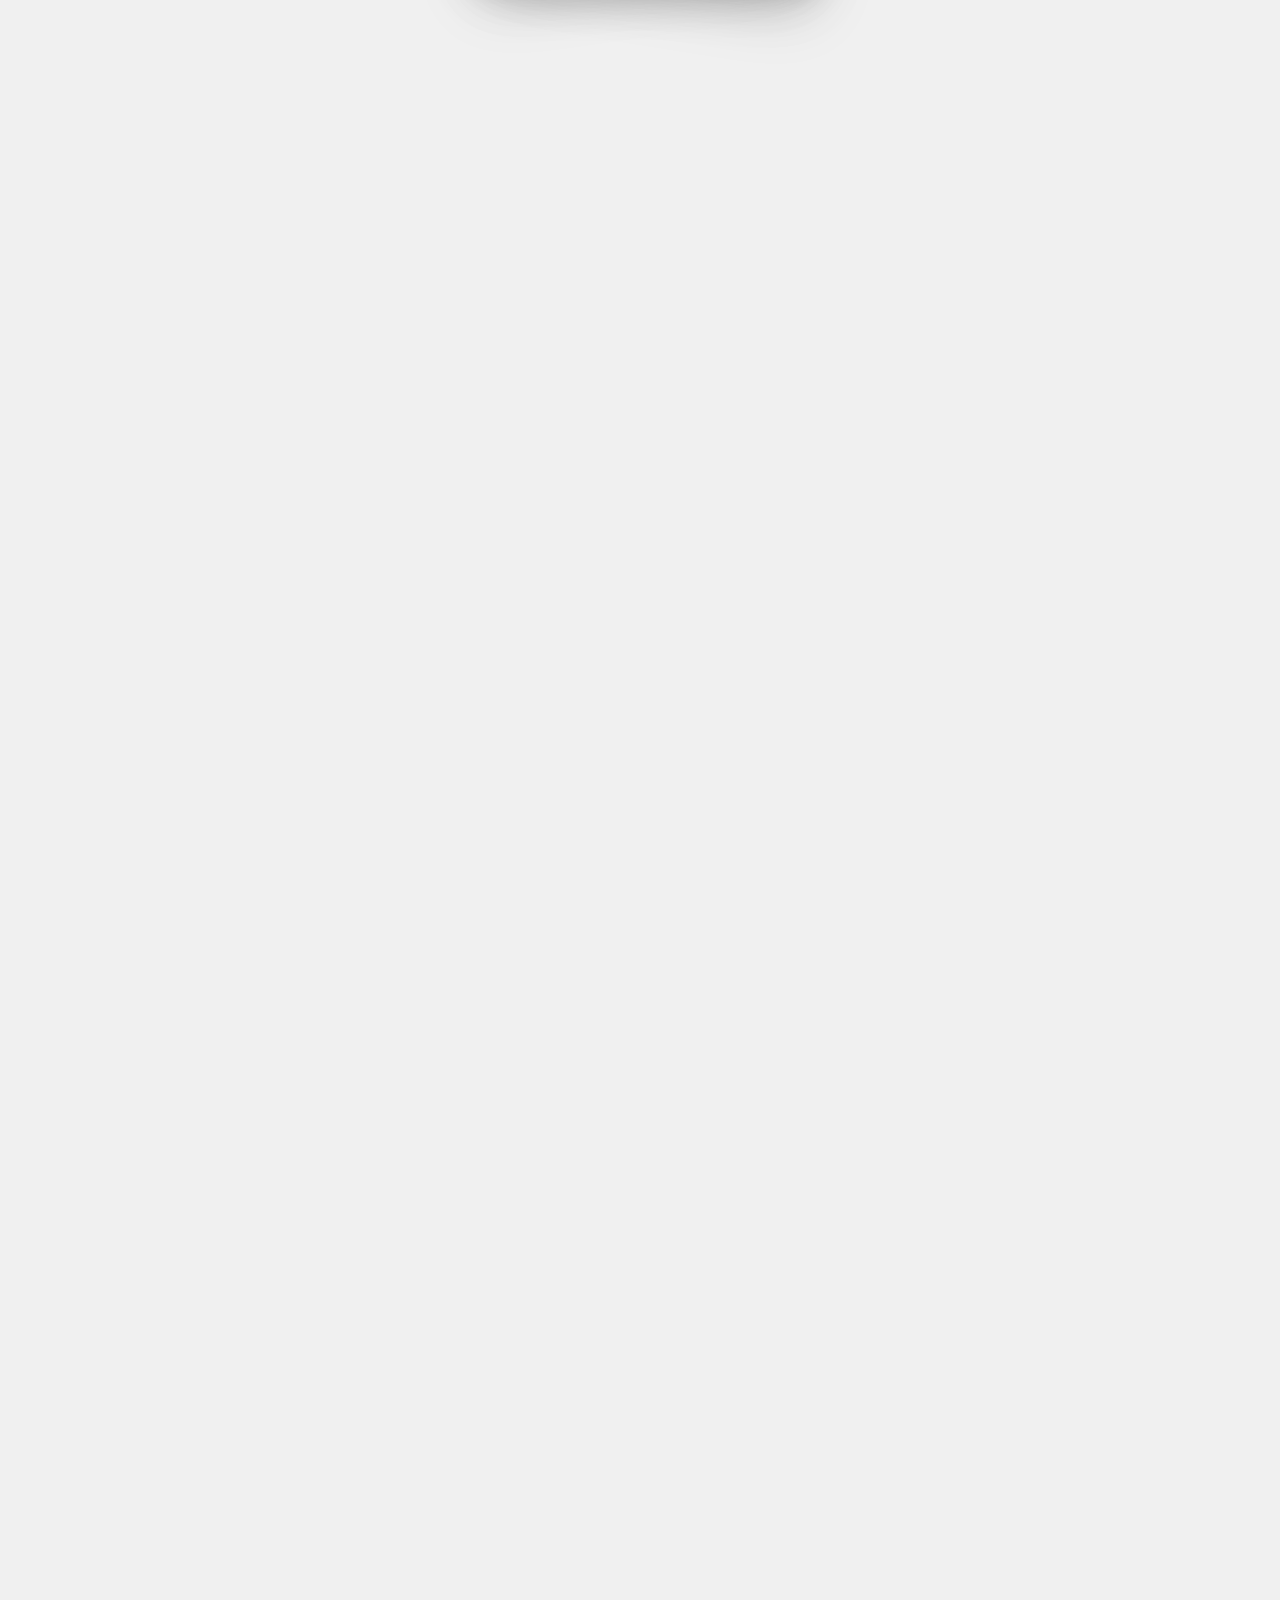
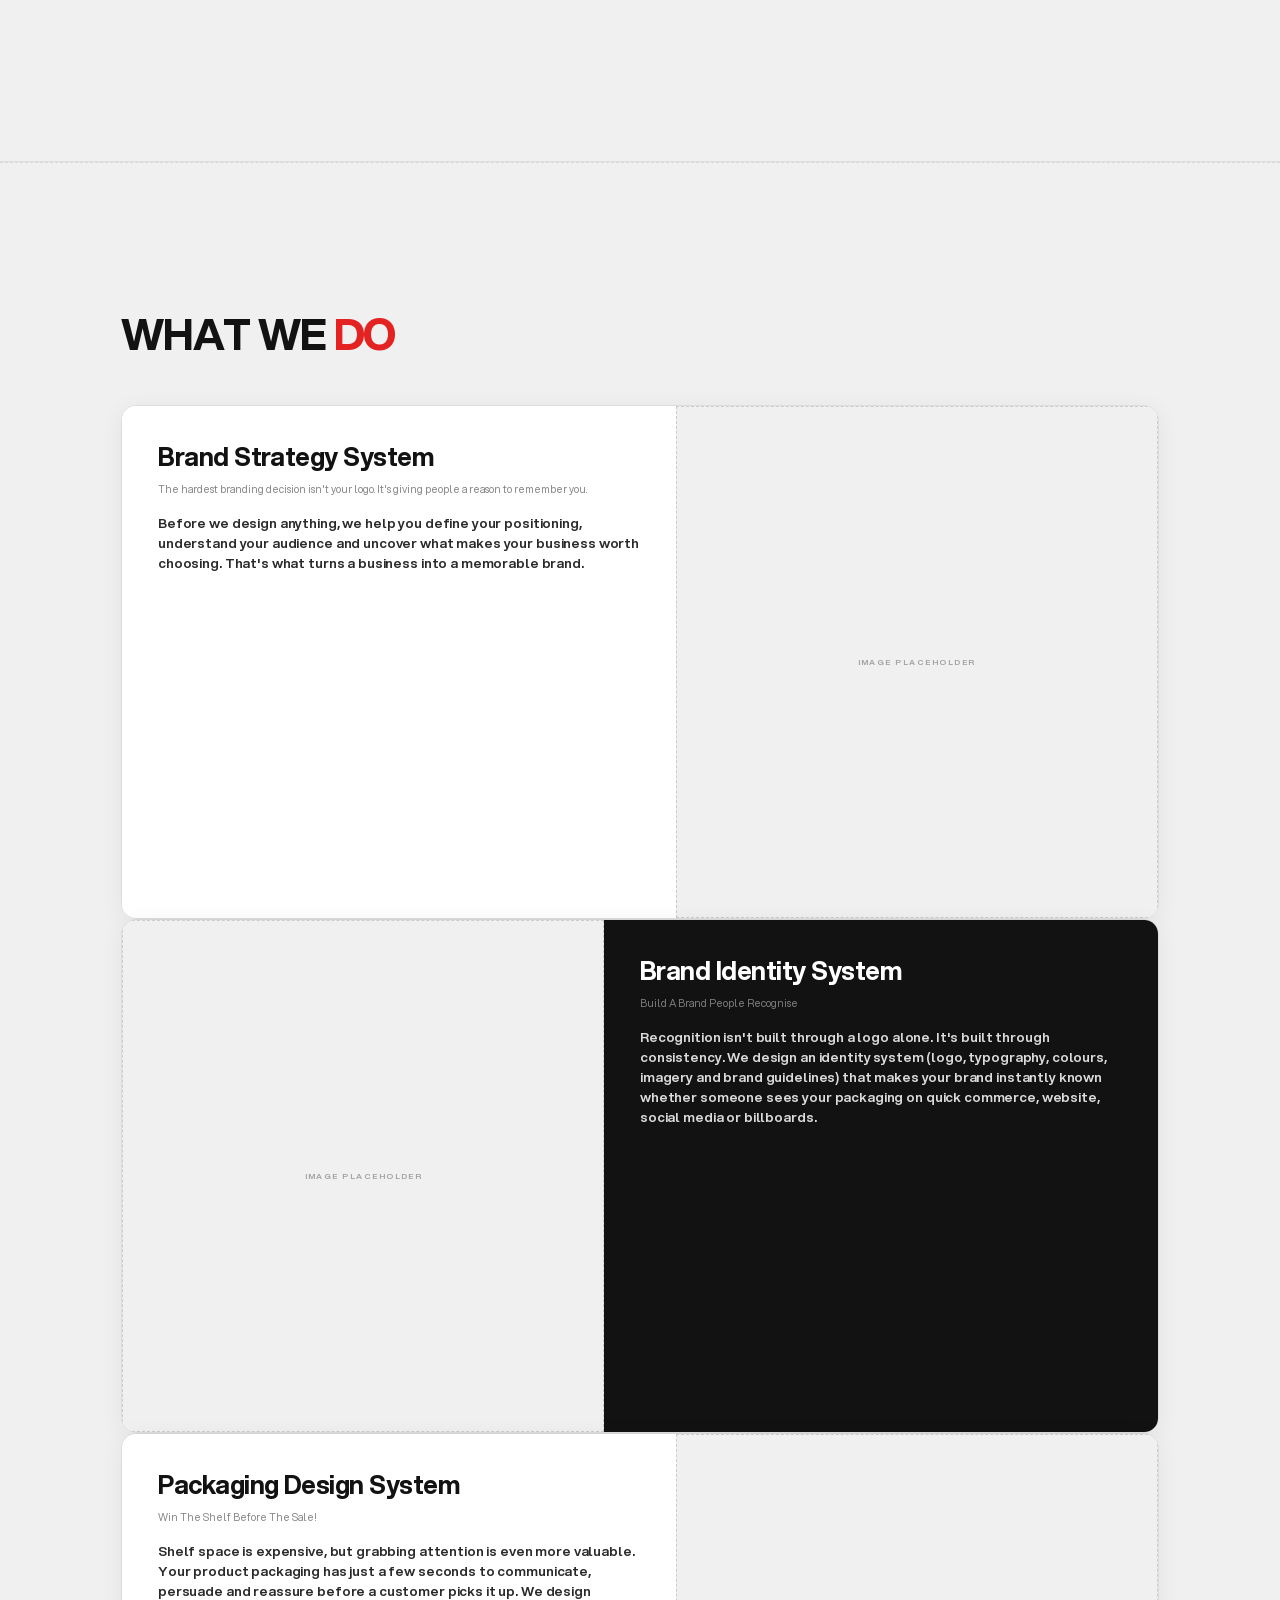
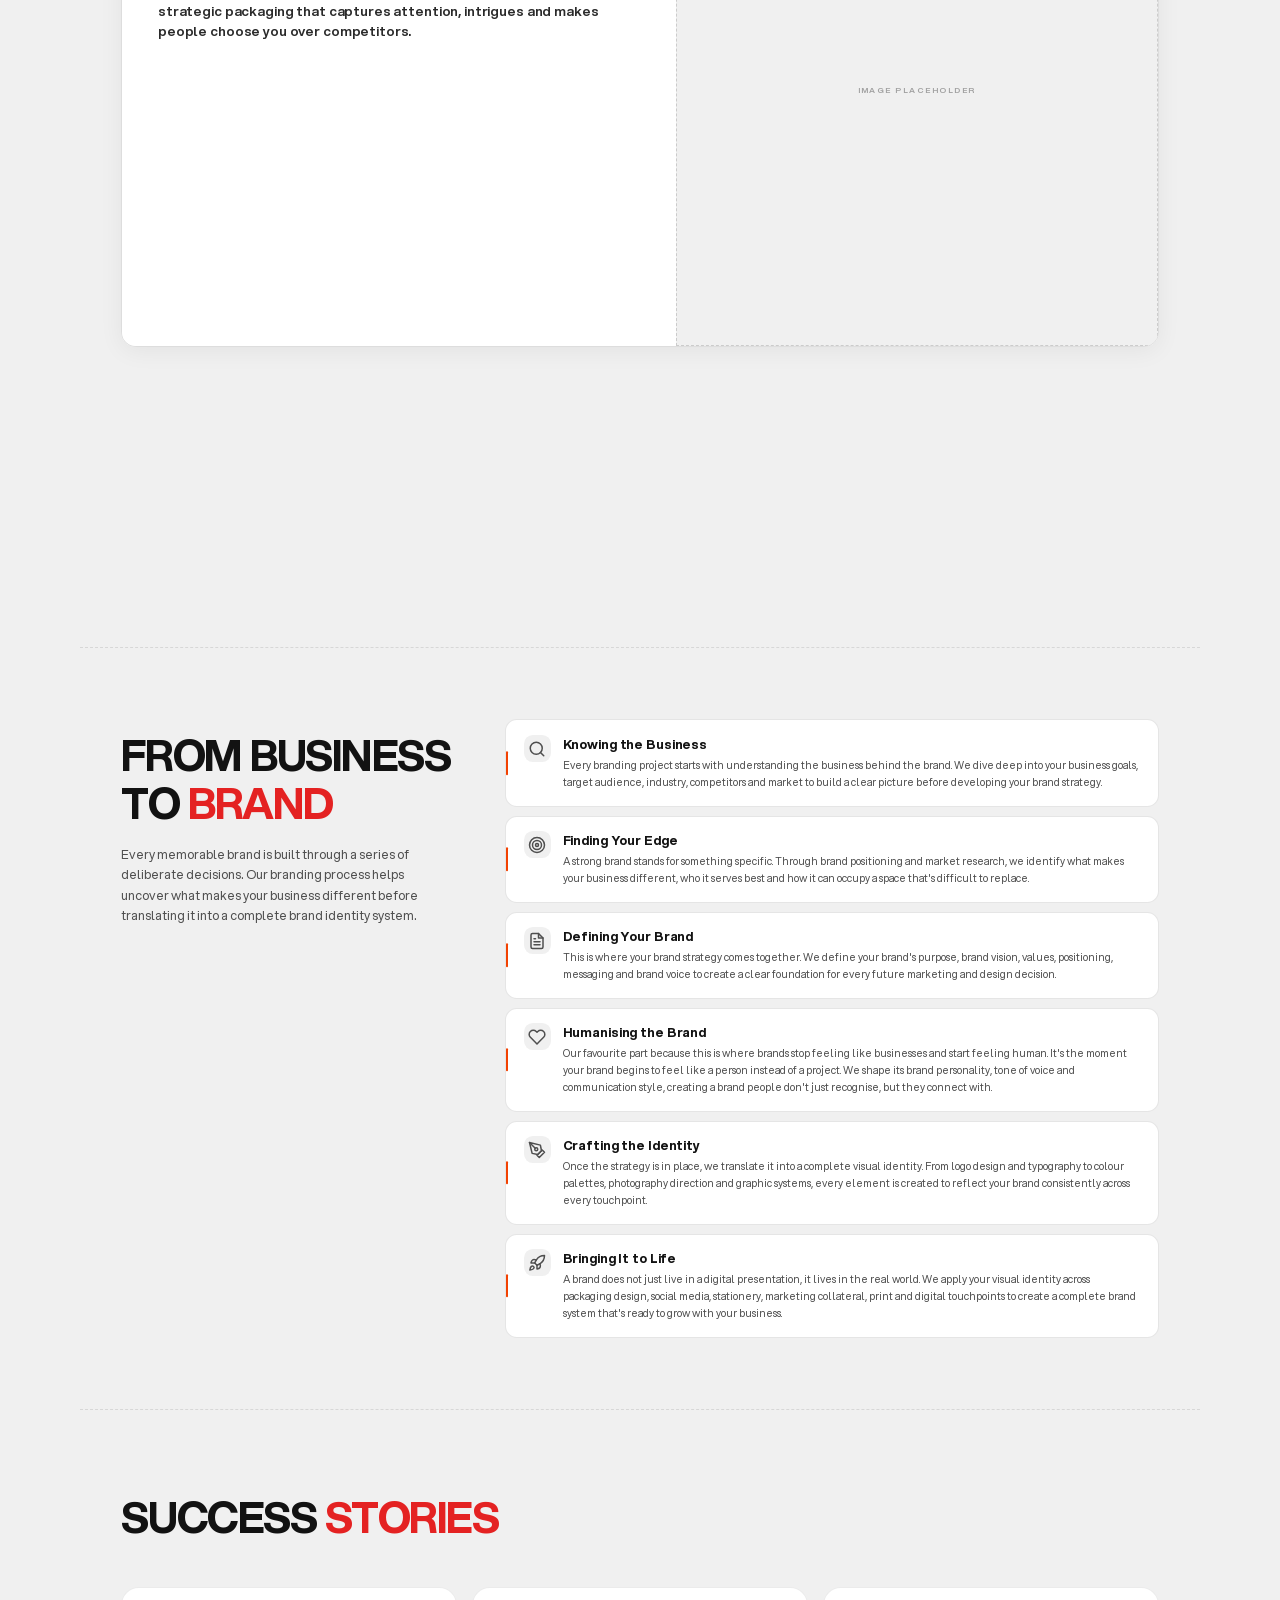
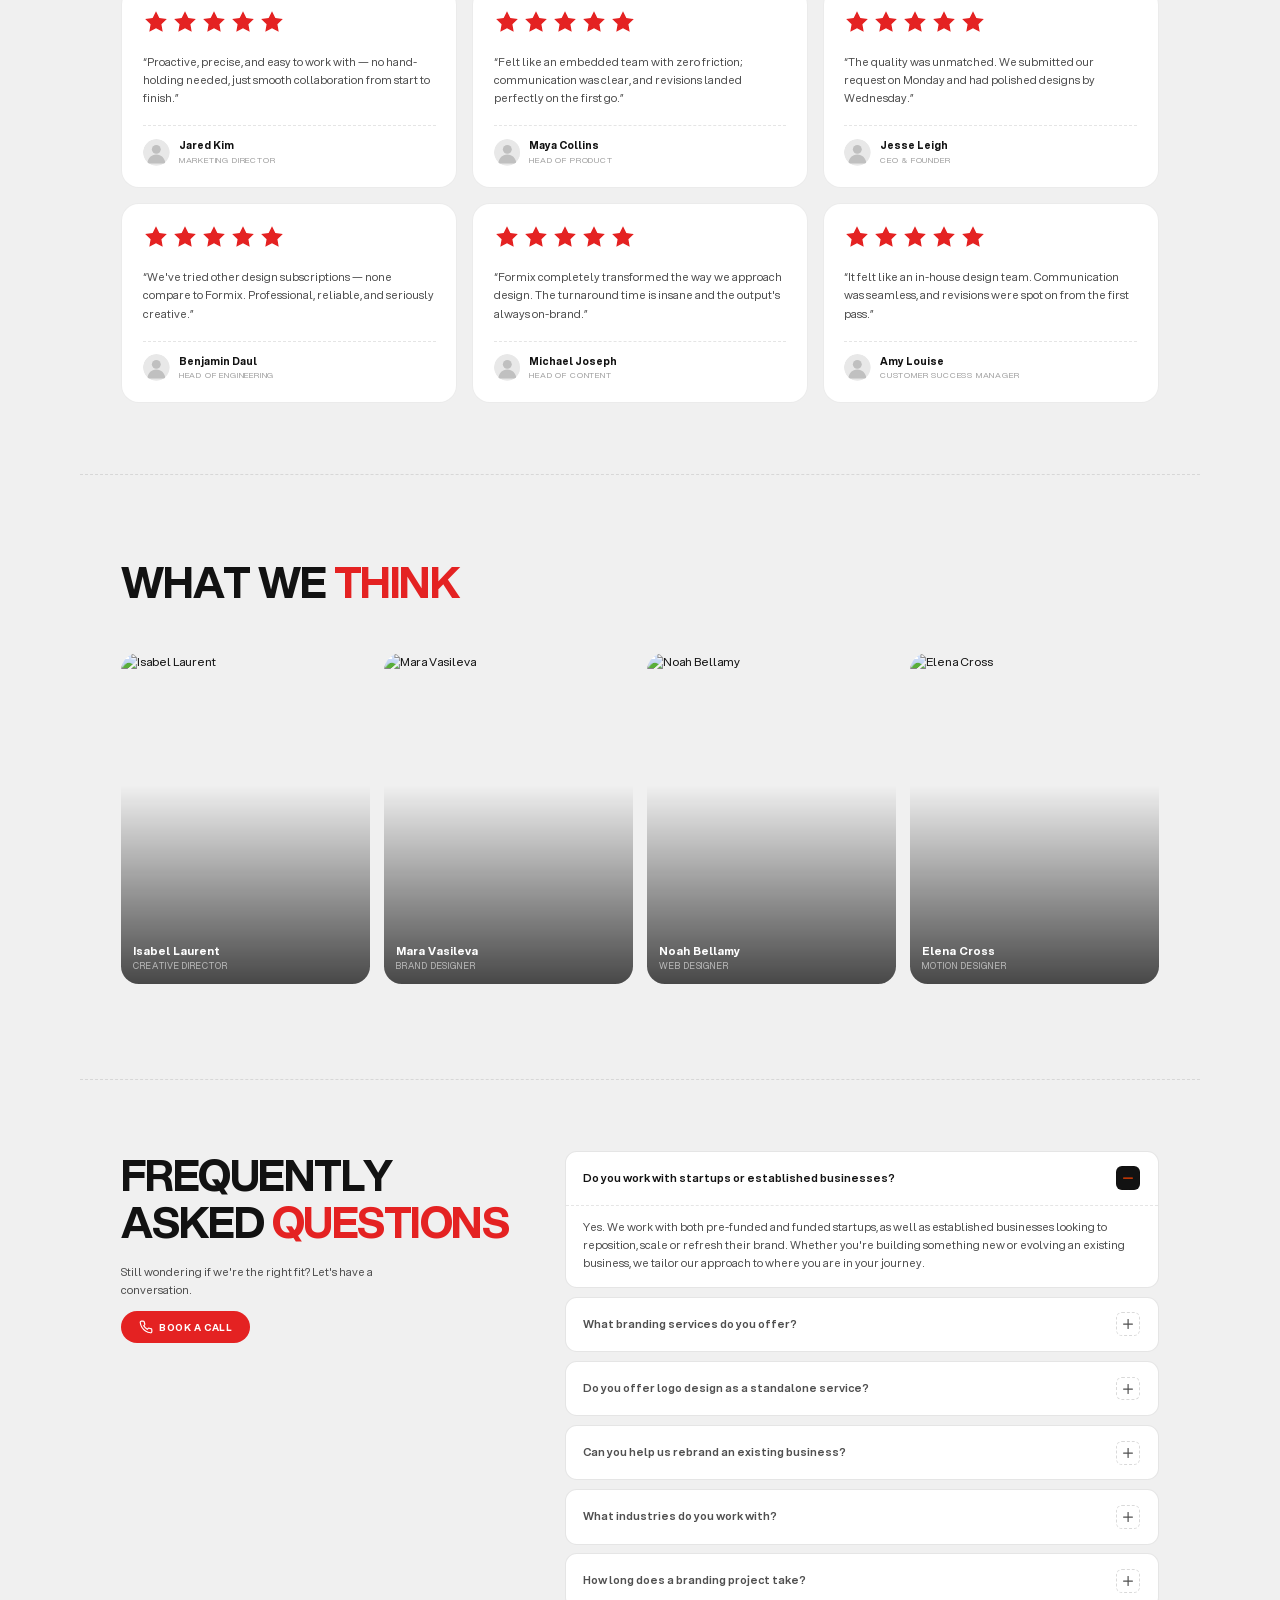
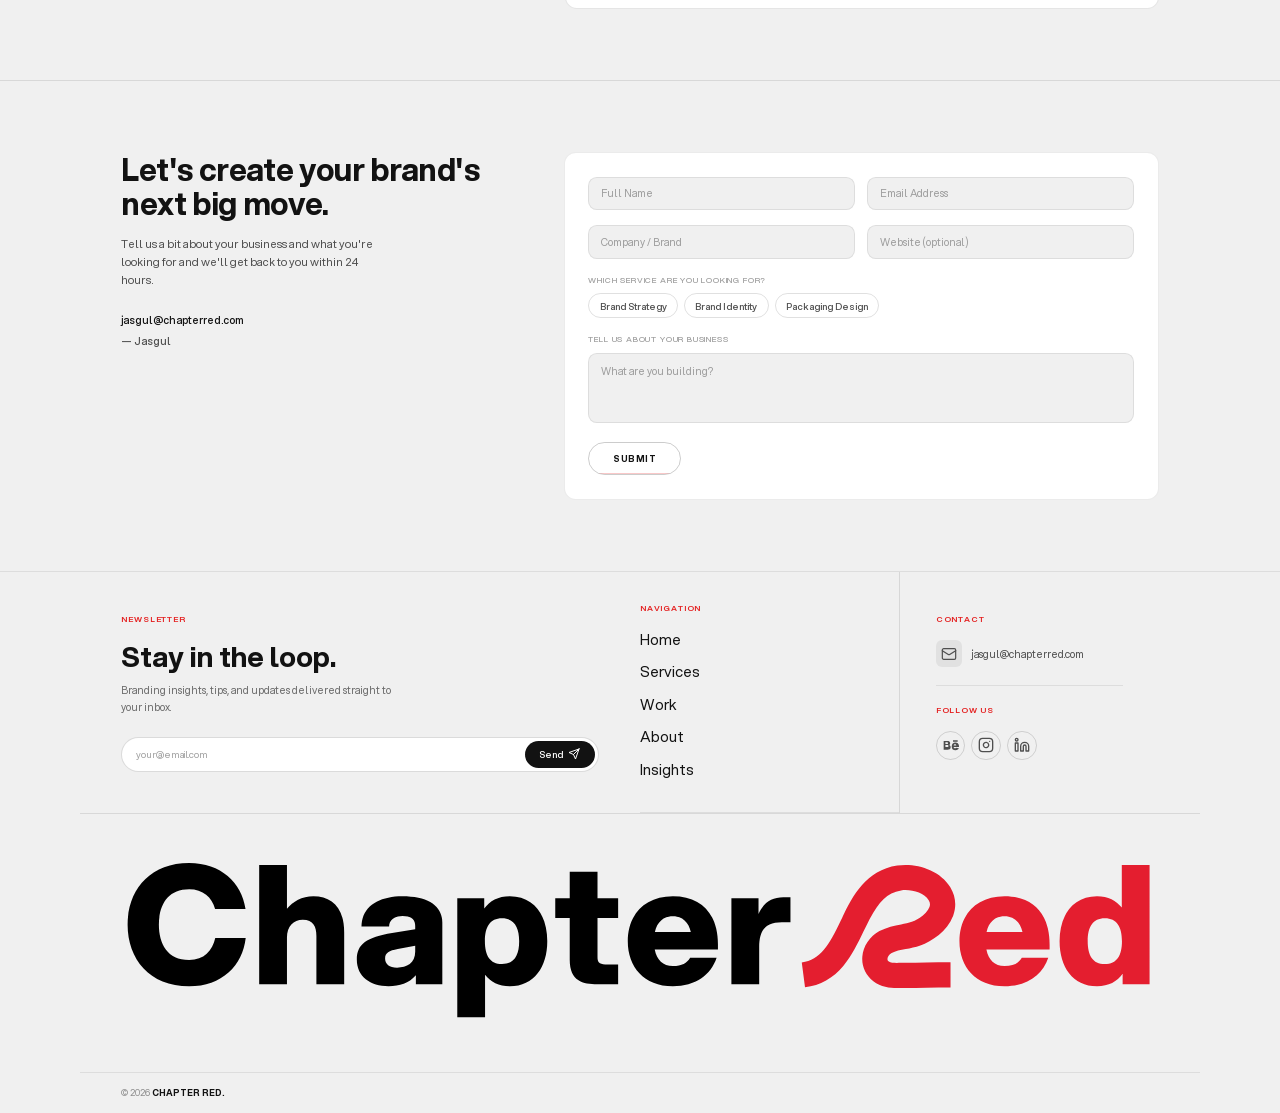
==== commit 78c2fd8f: "responsiveness fix" ====
--- a/index.html
+++ b/index.html
@@ -149,7 +149,7 @@
             </div>
             <!-- service cards injected here -->
           </div>
-          <div style="height:96px"></div>
+          <div style="height:6rem"></div>
         </section>
 
         <!-- ── Process ── -->
--- a/styles.css
+++ b/styles.css
@@ -33,6 +33,7 @@
 * { margin: 0; padding: 0; }
 
 html {
+  font-size: clamp(10px, 0.9259vw, 16px);
   background: var(--bg-page);
   -webkit-font-smoothing: antialiased;
   -moz-osx-font-smoothing: grayscale;
@@ -54,8 +55,8 @@
 ul { list-style: none; }
 
 /* ── Shared helpers ────────────────────────────────────────────────────── */
-.container-1280 { max-width: 1280px; margin: 0 auto; }
-.section-pad { padding: 96px 24px; }
+.container-1280 { max-width: 80rem; margin: 0 auto; }
+.section-pad { padding: 6rem 1.5rem; }
 .border-t-solid { border-top: 1px solid rgba(0, 0, 0, 0.1); }
 .border-t-dashed { border-top: 1px dashed rgba(0, 0, 0, 0.1); }
 
@@ -63,8 +64,8 @@
 .heading-2 {
   font-weight: 700;
   line-height: 1.1;
-  letter-spacing: -2px;
-  font-size: clamp(36px, 4.5vw, 58px);
+  letter-spacing: -0.125rem;
+  font-size: clamp(2.25rem, 4.5vw, 3.625rem);
 }
 .heading-2 .dark { color: #121212; }
 .heading-2 .red { color: var(--red); }
@@ -72,7 +73,7 @@
 /* Reveal-on-scroll (replaces framer whileInView) */
 .reveal {
   opacity: 0;
-  transform: translateY(30px);
+  transform: translateY(1.875rem);
   transition: opacity 0.6s cubic-bezier(0.16, 1, 0.3, 1),
               transform 0.6s cubic-bezier(0.16, 1, 0.3, 1);
 }
@@ -80,7 +81,7 @@
 
 /* On-load fade-up (replaces framer initial/animate on blog pages) */
 .load-up { opacity: 0; animation: loadUp 0.7s cubic-bezier(0.16, 1, 0.3, 1) forwards; }
-@keyframes loadUp { from { opacity: 0; transform: translateY(24px); } to { opacity: 1; transform: translateY(0); } }
+@keyframes loadUp { from { opacity: 0; transform: translateY(1.5rem); } to { opacity: 1; transform: translateY(0); } }
 
 @media (prefers-reduced-motion: reduce) {
   .reveal { opacity: 1; transform: none; transition: none; }
@@ -143,18 +144,18 @@
   box-shadow: 0 1px 2px rgba(0, 0, 0, 0.05);
 }
 .navbar-inner {
-  max-width: 1512px;
-  margin: 0 auto;
-  padding: 0 56px;
-  height: 72px;
+  max-width: 94.5rem;
+  margin: 0 auto;
+  padding: 0 3.5rem;
+  height: 4.5rem;
   display: flex;
   align-items: center;
   justify-content: space-between;
 }
-.navbar-logo img { height: 22px; width: auto; }
-.navbar-nav { display: none; align-items: center; gap: 32px; }
+.navbar-logo img { height: 1.375rem; width: auto; }
+.navbar-nav { display: none; align-items: center; gap: 2rem; }
 .navbar-link {
-  font-size: 13px;
+  font-size: 0.8125rem;
   font-weight: 600;
   color: #121212;
   letter-spacing: 0.06em;
@@ -164,14 +165,14 @@
 .btn-call {
   display: none;
   align-items: center;
-  gap: 8px;
+  gap: 0.5rem;
   background: var(--red);
   color: #fff;
-  font-size: 13px;
+  font-size: 0.8125rem;
   font-weight: 700;
   letter-spacing: 0.06em;
   border-radius: 9999px;
-  padding: 12px 24px;
+  padding: 0.75rem 1.5rem;
   transition: background 0.2s;
 }
 .btn-call:hover { background: #c91c1c; }
@@ -179,7 +180,7 @@
   .navbar-nav { display: flex; }
   .btn-call { display: inline-flex; }
 }
-@media (max-width: 640px) { .navbar-inner { padding: 0 24px; } }
+@media (max-width: 640px) { .navbar-inner { padding: 0 1.5rem; } }
 
 /* ==========================================================================
    HERO
@@ -187,7 +188,7 @@
 .hero {
   position: relative;
   overflow: hidden;
-  padding-top: 72px;
+  padding-top: 4.5rem;
   background: #F0F0F0;
   flex: 1;
   display: flex;
@@ -208,64 +209,64 @@
   align-items: center;
   justify-content: center;
   text-align: center;
-  padding: 0 24px;
-  max-width: 1200px;
+  padding: 0 1.5rem;
+  max-width: 75rem;
   margin: 0 auto;
   width: 100%;
 }
-.hero-logo { margin-bottom: 24px; }
-.hero-logo img { height: 26px; width: auto; margin: 0 auto; }
+.hero-logo { margin-bottom: 1.5rem; }
+.hero-logo img { height: 1.625rem; width: auto; margin: 0 auto; }
 .hero h1 {
   font-weight: 900;
   text-transform: uppercase;
   line-height: 0.92;
-  margin-bottom: 20px;
-  font-size: clamp(30px, 4.5vw, 67px);
+  margin-bottom: 1.25rem;
+  font-size: clamp(1.875rem, 4.5vw, 4.1875rem);
   letter-spacing: -0.01em;
 }
 .hero h1 .dark { color: #121212; }
 .hero h1 .red { color: var(--red); }
 .hero-sub {
-  font-size: 14px;
+  font-size: 0.875rem;
   color: #4F4F4F;
   line-height: 1.625;
-  margin-bottom: 28px;
-  max-width: 520px;
-}
-.hero-cta { margin-bottom: 32px; }
+  margin-bottom: 1.75rem;
+  max-width: 32.5rem;
+}
+.hero-cta { margin-bottom: 2rem; }
 .btn-call-lg {
   display: inline-flex;
   align-items: center;
-  gap: 8px;
+  gap: 0.5rem;
   background: var(--red);
   color: #fff;
-  font-size: 13px;
+  font-size: 0.8125rem;
   font-weight: 700;
   letter-spacing: 0.06em;
   border-radius: 9999px;
-  padding: 12px 24px;
+  padding: 0.75rem 1.5rem;
   transition: background 0.2s;
 }
 .btn-call-lg:hover { background: #c91c1c; }
-.hero-trust { display: flex; align-items: center; gap: 12px; }
+.hero-trust { display: flex; align-items: center; gap: 0.75rem; }
 .hero-avatars { display: flex; }
 .hero-avatars img {
-  width: 32px; height: 32px;
+  width: 2rem; height: 2rem;
   border-radius: 50%;
   border: 2px solid #F0F0F0;
   object-fit: cover;
-  margin-left: -12px;
+  margin-left: -0.75rem;
 }
 .hero-avatars img:first-child { margin-left: 0; }
-.hero-clutch { display: flex; align-items: center; gap: 10px; }
-.hero-clutch img { height: 22px; width: auto; }
+.hero-clutch { display: flex; align-items: center; gap: 0.625rem; }
+.hero-clutch img { height: 1.375rem; width: auto; }
 .hero-clutch .stars { display: flex; gap: 1px; }
-.hero-clutch .rating-text { font-size: 10px; color: #6B6B6B; line-height: 1.2; }
+.hero-clutch .rating-text { font-size: 0.625rem; color: #6B6B6B; line-height: 1.2; }
 .hero-clutch .col { display: flex; flex-direction: column; align-items: flex-start; }
 .hero-divider { position: relative; z-index: 10; border-top: 1px solid rgba(0, 0, 0, 0.1); }
 
 /* Animated intro for hero items (replaces framer initial/animate) */
-.hero-anim { opacity: 0; transform: translateY(20px); }
+.hero-anim { opacity: 0; transform: translateY(1.25rem); }
 .hero-anim.play { animation: heroFadeUp 0.55s cubic-bezier(0.16, 1, 0.3, 1) forwards; }
 @keyframes heroFadeUp { to { opacity: 1; transform: translateY(0); } }
 
@@ -276,7 +277,7 @@
   background: #F0F0F0;
   position: relative;
   overflow: hidden;
-  height: 100px;
+  height: 6.25rem;
 }
 .logo-set {
   position: absolute;
@@ -284,17 +285,17 @@
   display: grid;
   animation: logoFade 0.4s ease-in-out;
 }
-@keyframes logoFade { from { opacity: 0; transform: translateY(10px); } to { opacity: 1; transform: translateY(0); } }
+@keyframes logoFade { from { opacity: 0; transform: translateY(0.625rem); } to { opacity: 1; transform: translateY(0); } }
 .logo-cell {
   display: flex;
   align-items: center;
   justify-content: center;
-  padding: 0 24px;
+  padding: 0 1.5rem;
 }
 .logo-cell:not(:last-child) { border-right: 1px solid rgba(0, 0, 0, 0.1); }
 .logo-cell img {
-  max-height: 44px;
-  max-width: 130px;
+  max-height: 2.75rem;
+  max-width: 8.125rem;
   width: auto;
   object-fit: contain;
   filter: grayscale(100%) contrast(1.15) opacity(0.9);
@@ -305,29 +306,29 @@
 /* ==========================================================================
    SHOWREEL
    ========================================================================== */
-.showreel { position: relative; width: 100%; background: #F0F0F0; padding: 96px 0; }
+.showreel { position: relative; width: 100%; background: #F0F0F0; padding: 6rem 0; }
 .showreel-frame {
   position: relative;
   width: 100%;
   overflow: hidden;
   box-shadow: 0 25px 50px -12px rgba(0, 0, 0, 0.25);
   transform: scale(0.35);
-  border-radius: 20px;
+  border-radius: 1.25rem;
   will-change: transform, border-radius;
 }
 .showreel-frame video { width: 100%; height: auto; display: block; }
 .showreel-controls {
   position: absolute;
-  bottom: 20px; left: 0; right: 0;
+  bottom: 1.25rem; left: 0; right: 0;
   display: flex;
   align-items: center;
   justify-content: space-between;
-  padding: 0 24px;
+  padding: 0 1.5rem;
   z-index: 10;
   pointer-events: none;
 }
 .sr-btn {
-  width: 44px; height: 44px;
+  width: 2.75rem; height: 2.75rem;
   border-radius: 50%;
   background: rgba(0, 0, 0, 0.45);
   backdrop-filter: blur(10px);
@@ -359,15 +360,15 @@
 }
 .why-inner {
   width: 100%;
-  max-width: 1512px;
-  margin: 0 auto;
-  padding: 0 56px;
+  max-width: 94.5rem;
+  margin: 0 auto;
+  padding: 0 3.5rem;
 }
 .why-sticky p {
   font-weight: 700;
   line-height: 1.25;
-  font-size: clamp(28px, 3.4vw, 54px);
-  letter-spacing: -0.3px;
+  font-size: clamp(1.75rem, 3.4vw, 3.375rem);
+  letter-spacing: -0.019rem;
   text-align: center;
 }
 .why-sticky .word { color: #A1A1A1; opacity: 0.15; transition: color 0.15s linear, opacity 0.15s linear; }
@@ -376,23 +377,23 @@
    PROCESS
    ========================================================================== */
 .process {
-  padding: 96px 56px;
-  max-width: 1512px;
+  padding: 6rem 3.5rem;
+  max-width: 94.5rem;
   margin: 0 auto;
   border-top: 1px dashed rgba(0, 0, 0, 0.1);
 }
 .process-grid {
   display: flex;
   flex-direction: column;
-  gap: 64px;
-}
-.process-left h2 { margin: 16px 0 24px; }
-.process-left p { font-size: 17px; color: #4F4F4F; line-height: 1.625; margin-bottom: 24px; max-width: 440px; }
-.process-steps { display: flex; flex-direction: column; gap: 12px; }
+  gap: 4rem;
+}
+.process-left h2 { margin: 1rem 0 1.5rem; }
+.process-left p { font-size: 1.0625rem; color: #4F4F4F; line-height: 1.625; margin-bottom: 1.5rem; max-width: 27.5rem; }
+.process-steps { display: flex; flex-direction: column; gap: 0.75rem; }
 .process-card {
   position: relative;
-  border-radius: 16px;
-  padding: 20px 24px;
+  border-radius: 1rem;
+  padding: 1.25rem 1.5rem;
   border: 1px solid rgba(0, 0, 0, 0.1);
   cursor: pointer;
   overflow: hidden;
@@ -401,37 +402,37 @@
 }
 .process-card:hover {
   background: #121212;
-  transform: translateY(-3px);
+  transform: translateY(-0.1875rem);
   box-shadow: 0 12px 28px rgba(0, 0, 0, 0.08);
 }
 .process-tick {
   position: absolute;
   left: 0; top: 50%;
   transform: translateY(-50%);
-  width: 2px; height: 32px;
+  width: 2px; height: 2rem;
   background: var(--accent-orange);
   border-radius: 9999px;
 }
-.process-row { display: flex; align-items: flex-start; gap: 16px; }
-.process-numicon { flex-shrink: 0; display: flex; flex-direction: column; align-items: center; gap: 4px; }
-.process-num { font-size: 11px; font-weight: 500; letter-spacing: 0.1em; color: #A1A1A1; transition: color 0.3s; }
+.process-row { display: flex; align-items: flex-start; gap: 1rem; }
+.process-numicon { flex-shrink: 0; display: flex; flex-direction: column; align-items: center; gap: 0.25rem; }
+.process-num { font-size: 0.6875rem; font-weight: 500; letter-spacing: 0.1em; color: #A1A1A1; transition: color 0.3s; }
 .process-card:hover .process-num { color: rgba(255,255,255,0.5); }
 .process-icon {
-  width: 36px; height: 36px;
-  border-radius: 12px;
+  width: 2.25rem; height: 2.25rem;
+  border-radius: 0.75rem;
   display: flex; align-items: center; justify-content: center;
   background: #F0F0F0;
   color: #4F4F4F;
   transition: background 0.3s, color 0.3s;
 }
 .process-card:hover .process-icon { background: rgba(255,255,255,0.1); color: #fff; }
-.process-card h4 { font-weight: 700; font-size: 17px; margin-bottom: 4px; letter-spacing: -0.01em; color: #121212; transition: color 0.3s; }
+.process-card h4 { font-weight: 700; font-size: 1.0625rem; margin-bottom: 0.25rem; letter-spacing: -0.01em; color: #121212; transition: color 0.3s; }
 .process-card:hover h4 { color: #fff; }
-.process-card p { font-size: 14px; line-height: 1.625; color: #4F4F4F; transition: color 0.3s; }
+.process-card p { font-size: 0.875rem; line-height: 1.625; color: #4F4F4F; transition: color 0.3s; }
 .process-card:hover p { color: rgba(255,255,255,0.6); }
 @media (min-width: 1024px) {
-  .process-grid { flex-direction: row; align-items: flex-start; gap: 64px; }
-  .process-left { width: 34%; position: sticky; top: 112px; }
+  .process-grid { flex-direction: row; align-items: flex-start; gap: 4rem; }
+  .process-left { width: 34%; position: sticky; top: 7rem; }
   .process-steps { width: 66%; }
 }
 
@@ -439,124 +440,124 @@
    REVIEWS
    ========================================================================== */
 .reviews {
-  padding: 96px 56px;
-  max-width: 1512px;
+  padding: 6rem 3.5rem;
+  max-width: 94.5rem;
   margin: 0 auto;
   border-top: 1px dashed rgba(0, 0, 0, 0.1);
 }
 .section-head {
   display: flex;
   flex-direction: column;
-  gap: 24px;
-  margin-bottom: 64px;
-}
-.section-head h2 { margin-top: 16px; }
-.section-head p { font-size: 17px; color: #4F4F4F; line-height: 1.625; max-width: 360px; }
+  gap: 1.5rem;
+  margin-bottom: 4rem;
+}
+.section-head h2 { margin-top: 1rem; }
+.section-head p { font-size: 1.0625rem; color: #4F4F4F; line-height: 1.625; max-width: 22.5rem; }
 @media (min-width: 768px) {
   .section-head { flex-direction: row; align-items: flex-start; justify-content: space-between; }
-  .section-head p { text-align: right; margin-top: 32px; }
+  .section-head p { text-align: right; margin-top: 2rem; }
 }
 .reviews-grid {
   display: grid;
   grid-template-columns: 1fr;
-  gap: 20px;
+  gap: 1.25rem;
 }
 @media (min-width: 640px) { .reviews-grid { grid-template-columns: repeat(2, 1fr); } }
 @media (min-width: 1024px) { .reviews-grid { grid-template-columns: repeat(3, 1fr); } }
 .review-card {
   position: relative;
   background: #fff;
-  border-radius: 24px;
-  padding: 28px;
+  border-radius: 1.5rem;
+  padding: 1.75rem;
   overflow: hidden;
   border: 1px solid rgba(0, 0, 0, 0.08);
   box-shadow: 0 0 0 rgba(0, 0, 0, 0);
   transition: transform 0.3s cubic-bezier(0.16,1,0.3,1), border-color 0.3s, box-shadow 0.3s;
 }
 .review-card:hover {
-  transform: translateY(-8px);
+  transform: translateY(-0.5rem);
   border-color: rgba(228, 34, 34, 0.35);
   box-shadow: 0 24px 48px rgba(0, 0, 0, 0.10), 0 8px 20px rgba(0, 0, 0, 0.05);
 }
 .review-stars {
   display: flex;
-  gap: 4px;
-  margin-bottom: 24px;
-}
-.review-text { font-size: 15px; color: #4F4F4F; line-height: 1.65; margin-bottom: 24px; font-weight: 400; }
+  gap: 0.25rem;
+  margin-bottom: 1.5rem;
+}
+.review-text { font-size: 0.9375rem; color: #4F4F4F; line-height: 1.65; margin-bottom: 1.5rem; font-weight: 400; }
 .review-foot {
   display: flex;
   align-items: center;
-  gap: 12px;
-  padding-top: 16px;
+  gap: 0.75rem;
+  padding-top: 1rem;
   border-top: 1px dashed rgba(0, 0, 0, 0.1);
 }
-.review-avatar { width: 36px; height: 36px; border-radius: 50%; flex-shrink: 0; }
+.review-avatar { width: 2.25rem; height: 2.25rem; border-radius: 50%; flex-shrink: 0; }
 .review-foot .info { flex: 1; min-width: 0; }
-.review-foot .name { font-weight: 700; font-size: 14px; color: #121212; }
-.review-foot .role { font-size: 11px; text-transform: uppercase; letter-spacing: 0.1em; color: #A1A1A1; }
+.review-foot .name { font-weight: 700; font-size: 0.875rem; color: #121212; }
+.review-foot .role { font-size: 0.6875rem; text-transform: uppercase; letter-spacing: 0.1em; color: #A1A1A1; }
 
 /* ==========================================================================
    TEAM
    ========================================================================== */
 .team {
-  padding: 96px 56px;
-  max-width: 1512px;
+  padding: 6rem 3.5rem;
+  max-width: 94.5rem;
   margin: 0 auto;
   border-top: 1px dashed rgba(0, 0, 0, 0.1);
 }
 .team-grid {
   display: grid;
   grid-template-columns: repeat(2, 1fr);
-  gap: 20px;
-  margin-bottom: 32px;
+  gap: 1.25rem;
+  margin-bottom: 2rem;
 }
 @media (min-width: 1024px) { .team-grid { grid-template-columns: repeat(4, 1fr); } }
 .team-card {
   position: relative;
-  border-radius: 24px;
+  border-radius: 1.5rem;
   overflow: hidden;
   aspect-ratio: 3 / 4;
 }
 .team-card img { position: absolute; inset: 0; width: 100%; height: 100%; object-fit: cover; }
 .team-card .scrim { position: absolute; inset: 0; background: linear-gradient(to top, rgba(0,0,0,0.7), transparent 60%); }
-.team-card .meta { position: absolute; bottom: 16px; left: 16px; }
-.team-card .meta .name { font-weight: 700; color: #fff; font-size: 15px; line-height: 1.1; }
-.team-card .meta .role { font-size: 12px; text-transform: uppercase; letter-spacing: 0.1em; color: rgba(255,255,255,0.6); margin-top: 2px; }
+.team-card .meta { position: absolute; bottom: 1rem; left: 1rem; }
+.team-card .meta .name { font-weight: 700; color: #fff; font-size: 0.9375rem; line-height: 1.1; }
+.team-card .meta .role { font-size: 0.75rem; text-transform: uppercase; letter-spacing: 0.1em; color: rgba(255,255,255,0.6); margin-top: 0.125rem; }
 
 /* ==========================================================================
    FAQ
    ========================================================================== */
 .faq {
-  padding: 96px 56px;
-  max-width: 1512px;
+  padding: 6rem 3.5rem;
+  max-width: 94.5rem;
   margin: 0 auto;
   border-top: 1px dashed rgba(0, 0, 0, 0.1);
 }
-.faq-grid { display: flex; flex-direction: column; gap: 64px; }
+.faq-grid { display: flex; flex-direction: column; gap: 4rem; }
 .faq-left h2 { }
-.faq-left p { font-size: 15px; color: #4F4F4F; line-height: 1.625; margin: 24px 0 16px; max-width: 380px; }
+.faq-left p { font-size: 0.9375rem; color: #4F4F4F; line-height: 1.625; margin: 1.5rem 0 1rem; max-width: 23.75rem; }
 .faq-left .btn-call-sm {
-  display: inline-flex; align-items: center; gap: 8px;
+  display: inline-flex; align-items: center; gap: 0.5rem;
   background: var(--red); color: #fff;
-  font-size: 13px; font-weight: 700; letter-spacing: 0.06em; text-transform: uppercase;
-  border-radius: 9999px; padding: 12px 24px;
+  font-size: 0.8125rem; font-weight: 700; letter-spacing: 0.06em; text-transform: uppercase;
+  border-radius: 9999px; padding: 0.75rem 1.5rem;
   transition: background 0.2s;
 }
 .faq-left .btn-call-sm:hover { background: #c91c1c; }
-.faq-list { display: flex; flex-direction: column; gap: 12px; }
-.faq-item { border-radius: 16px; border: 1px solid rgba(0, 0, 0, 0.1); overflow: hidden; background: #fff; }
+.faq-list { display: flex; flex-direction: column; gap: 0.75rem; }
+.faq-item { border-radius: 1rem; border: 1px solid rgba(0, 0, 0, 0.1); overflow: hidden; background: #fff; }
 .faq-q {
   width: 100%;
-  display: flex; align-items: center; justify-content: space-between; gap: 16px;
-  padding: 20px 24px;
+  display: flex; align-items: center; justify-content: space-between; gap: 1rem;
+  padding: 1.25rem 1.5rem;
   text-align: left;
 }
-.faq-q span.text { font-weight: 600; font-size: 15px; line-height: 1.375; color: #4F4F4F; transition: color 0.2s; }
+.faq-q span.text { font-weight: 600; font-size: 0.9375rem; line-height: 1.375; color: #4F4F4F; transition: color 0.2s; }
 .faq-item.open .faq-q span.text { color: #121212; }
 .faq-toggle {
-  width: 32px; height: 32px;
-  border-radius: 8px;
+  width: 2rem; height: 2rem;
+  border-radius: 0.5rem;
   flex-shrink: 0;
   display: flex; align-items: center; justify-content: center;
   border: 1px dashed rgba(0, 0, 0, 0.15);
@@ -570,8 +571,8 @@
 .faq-a { display: grid; grid-template-rows: 0fr; transition: grid-template-rows 0.3s ease-in-out; }
 .faq-item.open .faq-a { grid-template-rows: 1fr; }
 .faq-a-inner { overflow: hidden; }
-.faq-a-inner > div { padding: 0 24px 20px; border-top: 1px dashed rgba(0, 0, 0, 0.1); }
-.faq-a-inner p { font-size: 15px; color: #4F4F4F; line-height: 1.625; padding-top: 16px; }
+.faq-a-inner > div { padding: 0 1.5rem 1.25rem; border-top: 1px dashed rgba(0, 0, 0, 0.1); }
+.faq-a-inner p { font-size: 0.9375rem; color: #4F4F4F; line-height: 1.625; padding-top: 1rem; }
 @media (min-width: 1024px) {
   .faq-grid { flex-direction: row; }
   .faq-left { width: 40%; }
@@ -582,32 +583,32 @@
    CONTACT FORM
    ========================================================================== */
 .contact { background: #F0F0F0; border-top: 1px solid rgba(0, 0, 0, 0.1); }
-.contact-inner { max-width: 1512px; margin: 0 auto; padding: 96px 56px; }
-.contact-cols { display: flex; flex-direction: column; gap: 56px; }
+.contact-inner { max-width: 94.5rem; margin: 0 auto; padding: 6rem 3.5rem; }
+.contact-cols { display: flex; flex-direction: column; gap: 3.5rem; }
 .contact-left h2 {
   color: #121212;
   font-weight: 700;
   line-height: 1.1;
-  margin-bottom: 20px;
-  font-size: clamp(28px, 3.2vw, 42px);
+  margin-bottom: 1.25rem;
+  font-size: clamp(1.75rem, 3.2vw, 2.625rem);
   letter-spacing: -0.02em;
 }
-.contact-left p { font-size: 15px; color: #4F4F4F; line-height: 1.625; margin-bottom: 32px; max-width: 360px; }
-.contact-info { display: flex; flex-direction: column; gap: 8px; font-size: 14px; }
+.contact-left p { font-size: 0.9375rem; color: #4F4F4F; line-height: 1.625; margin-bottom: 2rem; max-width: 22.5rem; }
+.contact-info { display: flex; flex-direction: column; gap: 0.5rem; font-size: 0.875rem; }
 .contact-info a { width: fit-content; transition: color 0.2s; }
 .contact-info .primary { font-weight: 500; color: #121212; }
 .contact-info .secondary { font-weight: 500; color: #4F4F4F; }
 .contact-info a:hover { color: var(--red); }
-.contact-card { background: #fff; border-radius: 16px; border: 1px solid rgba(0, 0, 0, 0.08); padding: 24px; }
-.contact-form { display: flex; flex-direction: column; gap: 20px; }
-.contact-row { display: grid; grid-template-columns: 1fr; gap: 16px; }
+.contact-card { background: #fff; border-radius: 1rem; border: 1px solid rgba(0, 0, 0, 0.08); padding: 1.5rem; }
+.contact-form { display: flex; flex-direction: column; gap: 1.25rem; }
+.contact-row { display: grid; grid-template-columns: 1fr; gap: 1rem; }
 .field {
   width: 100%;
   background: #F0F0F0;
   border: 1px solid rgba(0, 0, 0, 0.08);
-  border-radius: 12px;
-  padding: 12px 16px;
-  font-size: 14px;
+  border-radius: 0.75rem;
+  padding: 0.75rem 1rem;
+  font-size: 0.875rem;
   color: #121212;
   outline: none;
   transition: border-color 0.2s;
@@ -615,13 +616,13 @@
 .field::placeholder { color: rgba(0, 0, 0, 0.35); }
 .field:focus { border-color: var(--red); }
 textarea.field { resize: none; line-height: 1.625; }
-.field-label { font-size: 11px; text-transform: uppercase; letter-spacing: 0.1em; color: #A1A1A1; font-weight: 500; margin-bottom: 10px; }
-.service-tags { display: flex; flex-wrap: wrap; gap: 8px; }
+.field-label { font-size: 0.6875rem; text-transform: uppercase; letter-spacing: 0.1em; color: #A1A1A1; font-weight: 500; margin-bottom: 0.625rem; }
+.service-tags { display: flex; flex-wrap: wrap; gap: 0.5rem; }
 .service-tag {
   border-radius: 9999px;
   border: 1px solid rgba(0, 0, 0, 0.12);
-  padding: 6px 14px;
-  font-size: 13px;
+  padding: 0.375rem 0.875rem;
+  font-size: 0.8125rem;
   font-weight: 500;
   color: #4F4F4F;
   transition: all 0.2s;
@@ -634,11 +635,11 @@
   border: 1px solid rgba(0, 0, 0, 0.2);
   color: #121212;
   font-weight: 700;
-  font-size: 12px;
+  font-size: 0.75rem;
   letter-spacing: 0.06em;
   text-transform: uppercase;
   border-radius: 9999px;
-  padding: 12px 32px;
+  padding: 0.75rem 2rem;
   overflow: hidden;
   transition: border-color 0.3s;
 }
@@ -654,9 +655,9 @@
 .submit-btn:hover .label { color: #fff; }
 @media (min-width: 640px) { .contact-row { grid-template-columns: 1fr 1fr; } }
 @media (min-width: 1024px) {
-  .contact-cols { flex-direction: row; gap: 64px; }
+  .contact-cols { flex-direction: row; gap: 4rem; }
   .contact-left { width: 40%; }
-  .contact-card { width: 60%; padding: 32px; }
+  .contact-card { width: 60%; padding: 2rem; }
 }
 
 /* ==========================================================================
@@ -666,19 +667,19 @@
 .footer-top {
   display: grid;
   grid-template-columns: 1fr;
-  max-width: 1512px;
-  margin: 0 auto;
-  padding: 0 56px;
+  max-width: 94.5rem;
+  margin: 0 auto;
+  padding: 0 3.5rem;
 }
 .footer-news {
-  padding: 56px 0;
+  padding: 3.5rem 0;
   border-bottom: 1px solid rgba(0,0,0,0.08);
 }
-.footer-news-heading { font-size: clamp(26px, 2.8vw, 38px); font-weight: 700; color: #121212; margin: 10px 0 12px; line-height: 1.15; }
-.footer-news-desc { font-size: 14px; color: #6B6B6B; margin-bottom: 28px; line-height: 1.65; max-width: 380px; }
-.footer-socials { display: flex; align-items: center; gap: 8px; }
+.footer-news-heading { font-size: clamp(1.625rem, 2.8vw, 2.375rem); font-weight: 700; color: #121212; margin: 0.625rem 0 0.75rem; line-height: 1.15; }
+.footer-news-desc { font-size: 0.875rem; color: #6B6B6B; margin-bottom: 1.75rem; line-height: 1.65; max-width: 23.75rem; }
+.footer-socials { display: flex; align-items: center; gap: 0.5rem; }
 .footer-socials a {
-  width: 40px; height: 40px;
+  width: 2.5rem; height: 2.5rem;
   border-radius: 50%;
   border: 1px solid rgba(0,0,0,0.14);
   display: flex; align-items: center; justify-content: center;
@@ -687,40 +688,40 @@
 }
 .footer-socials a:hover { border-color: #121212; color: #121212; background: rgba(0,0,0,0.04); }
 .footer-col {
-  padding: 40px 0;
+  padding: 2.5rem 0;
   border-bottom: 1px solid rgba(0,0,0,0.08);
 }
-.footer-col-label { font-size: 11px; font-weight: 600; text-transform: uppercase; letter-spacing: 0.1em; color: #E42222; margin-bottom: 20px; }
-.footer-divider { border-top: 1px solid rgba(0,0,0,0.08); margin: 24px 0; }
-.footer-links { display: flex; flex-direction: column; gap: 14px; list-style: none; }
-.footer-links a { font-size: clamp(16px, 1.8vw, 20px); font-weight: 400; color: #121212; transition: opacity 0.2s; }
+.footer-col-label { font-size: 0.6875rem; font-weight: 600; text-transform: uppercase; letter-spacing: 0.1em; color: #E42222; margin-bottom: 1.25rem; }
+.footer-divider { border-top: 1px solid rgba(0,0,0,0.08); margin: 1.5rem 0; }
+.footer-links { display: flex; flex-direction: column; gap: 0.875rem; list-style: none; }
+.footer-links a { font-size: clamp(1rem, 1.8vw, 1.25rem); font-weight: 400; color: #121212; transition: opacity 0.2s; }
 .footer-links a:hover { opacity: 0.5; }
-.footer-contact-list { display: flex; flex-direction: column; gap: 16px; }
-.footer-contact-item { display: flex; align-items: flex-start; gap: 12px; }
+.footer-contact-list { display: flex; flex-direction: column; gap: 1rem; }
+.footer-contact-item { display: flex; align-items: flex-start; gap: 0.75rem; }
 .footer-contact-icon {
-  width: 36px; height: 36px; flex-shrink: 0;
+  width: 2.25rem; height: 2.25rem; flex-shrink: 0;
   background: rgba(0,0,0,0.06);
-  border-radius: 8px;
+  border-radius: 0.5rem;
   display: flex; align-items: center; justify-content: center;
   color: #4F4F4F;
 }
-.footer-contact-item span:last-child { font-size: 14px; color: #4F4F4F; line-height: 1.55; padding-top: 8px; }
+.footer-contact-item span:last-child { font-size: 0.875rem; color: #4F4F4F; line-height: 1.55; padding-top: 0.5rem; }
 .news-form {
   display: flex; align-items: center;
   border: 1px solid rgba(0, 0, 0, 0.14);
   border-radius: 9999px;
   overflow: hidden;
-  padding: 4px 4px 4px 18px;
+  padding: 0.25rem 0.25rem 0.25rem 1.125rem;
   background: #fff;
 }
-.news-form input { flex: 1; background: transparent; font-size: 13px; outline: none; border: none; color: #121212; min-width: 0; }
+.news-form input { flex: 1; background: transparent; font-size: 0.8125rem; outline: none; border: none; color: #121212; min-width: 0; }
 .news-form input::placeholder { color: #A1A1A1; }
 .news-form button {
   background: #121212; color: #fff;
   border-radius: 9999px;
-  padding: 9px 20px;
-  font-size: 13px; font-weight: 500;
-  display: flex; align-items: center; gap: 6px;
+  padding: 0.5625rem 1.25rem;
+  font-size: 0.8125rem; font-weight: 500;
+  display: flex; align-items: center; gap: 0.375rem;
   transition: background 0.2s;
   white-space: nowrap;
 }
@@ -728,8 +729,8 @@
 .footer-logo-section {
   border-top: 1px solid rgba(0,0,0,0.08);
   border-bottom: 1px solid rgba(0,0,0,0.08);
-  padding: clamp(32px, 5vw, 60px) 56px;
-  max-width: 1512px;
+  padding: clamp(2rem, 5vw, 3.75rem) 3.5rem;
+  max-width: 94.5rem;
   margin: 0 auto;
   box-sizing: border-box;
 }
@@ -741,11 +742,11 @@
 }
 .footer-bottom { }
 .footer-bottom .inner {
-  max-width: 1512px; margin: 0 auto;
-  padding: 18px 56px;
+  max-width: 94.5rem; margin: 0 auto;
+  padding: 1.125rem 3.5rem;
   display: flex; align-items: center;
 }
-.footer-bottom p { font-size: 12px; color: #8C8C8C; }
+.footer-bottom p { font-size: 0.75rem; color: #8C8C8C; }
 .footer-bottom strong { font-weight: 700; color: #121212; }
 @media (min-width: 900px) {
   .footer-top {
@@ -754,16 +755,16 @@
     border-bottom: 1px solid rgba(0,0,0,0.1);
   }
   .footer-top .footer-news {
-    padding: 56px 56px 56px 0;
+    padding: 3.5rem 3.5rem 3.5rem 0;
     border-bottom: none;
   }
   .footer-top .footer-col:first-of-type {
-    padding: 56px 48px;
+    padding: 3.5rem 3rem;
     border-bottom: none;
     border-left: 1px solid rgba(0,0,0,0.1);
   }
   .footer-top .footer-col:last-of-type {
-    padding: 56px 48px;
+    padding: 3.5rem 3rem;
     border-bottom: none;
     border-left: 1px solid rgba(0,0,0,0.1);
   }
@@ -787,8 +788,8 @@
   background: #F0F0F0;
 }
 .work-heading {
-  position: absolute; top: 130px; left: 0; right: 0;
-  max-width: 1512px; margin: 0 auto; padding: 0 56px;
+  position: absolute; top: 8.125rem; left: 0; right: 0;
+  max-width: 94.5rem; margin: 0 auto; padding: 0 3.5rem;
   z-index: 5; pointer-events: none;
 }
 .work-heading h2 { line-height: 1.1; }
@@ -798,9 +799,9 @@
 }
 .work-card {
   position: absolute; top: 50%; left: 50%;
-  width: clamp(290px, 28vw, 420px);
-  height: clamp(200px, 19vw, 280px);
-  border-radius: 14px; overflow: hidden;
+  width: clamp(18.125rem, 28vw, 26.25rem);
+  height: clamp(12.5rem, 19vw, 17.5rem);
+  border-radius: 0.875rem; overflow: hidden;
   border: 1px solid rgba(17, 17, 16, 0.10);
   box-shadow: 0 28px 64px rgba(17,17,16,.12), 0 12px 24px rgba(17,17,16,.08), 0 2px 4px rgba(17,17,16,.04);
   background: #ECEAE5;
@@ -822,18 +823,18 @@
   z-index: 3;
 }
 .work-card:hover .overlay { opacity: 1; }
-.work-card .overlay span { color: #fff; font-size: 10px; font-weight: 600; letter-spacing: 0.18em; text-transform: uppercase; }
-
-.work-mobile { background: #F0F0F0; border-bottom: 1px solid rgba(0,0,0,0.08); padding: 56px 24px 72px; display: none; }
+.work-card .overlay span { color: #fff; font-size: 0.625rem; font-weight: 600; letter-spacing: 0.18em; text-transform: uppercase; }
+
+.work-mobile { background: #F0F0F0; border-bottom: 1px solid rgba(0,0,0,0.08); padding: 3.5rem 1.5rem 4.5rem; display: none; }
 .work-mobile h2 {
-  font-size: clamp(36px, 4.5vw, 58px); font-weight: 700; line-height: 1.08;
-  letter-spacing: -2px; margin: 0 0 36px;
-}
-.work-mobile-list { display: flex; flex-direction: column; gap: 12px; }
+  font-size: clamp(2.25rem, 4.5vw, 3.625rem); font-weight: 700; line-height: 1.08;
+  letter-spacing: -0.125rem; margin: 0 0 2.25rem;
+}
+.work-mobile-list { display: flex; flex-direction: column; gap: 0.75rem; }
 .work-mcard {
   display: flex; flex-direction: column;
-  border-radius: 14px; overflow: hidden;
-  height: 200px;
+  border-radius: 0.875rem; overflow: hidden;
+  height: 12.5rem;
   border: 1px solid rgba(17, 17, 16, 0.10);
   box-shadow: 0 8px 28px rgba(17,17,16,.08), 0 2px 6px rgba(17,17,16,.04);
   background: #ECEAE5;
@@ -852,7 +853,7 @@
   transition: opacity 0.25s ease;
 }
 .work-mcard:hover .overlay { opacity: 1; }
-.work-mcard .overlay span { color: #fff; font-size: 9px; font-weight: 600; letter-spacing: 0.18em; text-transform: uppercase; }
+.work-mcard .overlay span { color: #fff; font-size: 0.5625rem; font-weight: 600; letter-spacing: 0.18em; text-transform: uppercase; }
 
 @media (max-width: 1199px) {
   .work-desktop { display: none; }
@@ -861,25 +862,25 @@
 
 /* Tablet: 2-column card grid */
 @media (min-width: 768px) and (max-width: 1199px) {
-  .work-mobile { padding-left: 40px; padding-right: 40px; }
-  .work-mobile-list { display: grid; grid-template-columns: 1fr 1fr; gap: 16px; }
+  .work-mobile { padding-left: 2.5rem; padding-right: 2.5rem; }
+  .work-mobile-list { display: grid; grid-template-columns: 1fr 1fr; gap: 1rem; }
   .work-mcard { height: auto; aspect-ratio: 4 / 3; }
 }
 
 /* Small mobile: tighten heading */
 @media (max-width: 480px) {
-  .work-mobile h2 { font-size: clamp(28px, 8vw, 36px); letter-spacing: -1px; }
+  .work-mobile h2 { font-size: clamp(1.75rem, 8vw, 2.25rem); letter-spacing: -0.0625rem; }
 }
 
 /* ==========================================================================
    SERVICES (sticky stacking cards)
    ========================================================================== */
-.services { border-top: 1px dashed rgba(0, 0, 0, 0.1); padding-top: 96px; }
+.services { border-top: 1px dashed rgba(0, 0, 0, 0.1); padding-top: 6rem; }
 .services-container {
   position: relative;
-  max-width: 1512px;
-  margin: 0 auto;
-  padding: 0 56px;
+  max-width: 94.5rem;
+  margin: 0 auto;
+  padding: 0 3.5rem;
 }
 .services-header {
   position: sticky; top: 0; z-index: 10;
@@ -887,18 +888,18 @@
   margin-left: calc(50% - 50vw);
   margin-right: calc(50% - 50vw);
   width: 100vw;
-  margin-bottom: 32px;
+  margin-bottom: 2rem;
 }
 .services-header-inner {
-  max-width: 1512px; margin: 0 auto; padding: 104px 56px 32px;
-  display: flex; align-items: flex-start; justify-content: space-between; flex-wrap: wrap; gap: 24px;
+  max-width: 94.5rem; margin: 0 auto; padding: 6.5rem 3.5rem 2rem;
+  display: flex; align-items: flex-start; justify-content: space-between; flex-wrap: wrap; gap: 1.5rem;
 }
 .services-header h2 { line-height: 1.08; margin: 0; }
-.services-header p { font-size: 17px; color: #4F4F4F; line-height: 1.65; max-width: 360px; text-align: right; margin-top: 32px; }
+.services-header p { font-size: 1.0625rem; color: #4F4F4F; line-height: 1.65; max-width: 22.5rem; text-align: right; margin-top: 2rem; }
 .service-card {
-  position: sticky; top: 222px;
+  position: sticky; top: 13.875rem;
   z-index: 1;
-  border-radius: 20px; overflow: hidden;
+  border-radius: 1.25rem; overflow: hidden;
   border: 1px solid rgba(0, 0, 0, 0.08);
   display: flex;
   box-shadow: 0 4px 24px rgba(0, 0, 0, 0.06);
@@ -906,25 +907,25 @@
 .service-text {
   flex: 1;
   display: flex; flex-direction: column; justify-content: flex-start;
-  padding: clamp(28px, 4vw, 48px);
+  padding: clamp(1.75rem, 4vw, 3rem);
 }
 .service-text.light { background: #fff; }
 .service-text.dark { background: #121212; }
 .service-text h3 {
-  font-size: clamp(22px, 2.4vw, 34px);
+  font-size: clamp(1.375rem, 2.4vw, 2.125rem);
   font-weight: 700; letter-spacing: -0.02em; line-height: 1.15;
-  margin-bottom: 14px;
+  margin-bottom: 0.875rem;
 }
 .service-text.light h3 { color: #121212; }
 .service-text.dark h3 { color: #fff; }
 .service-text .service-sub {
-  font-size: 14px; font-weight: 400; line-height: 1.65;
-  margin-bottom: 20px;
+  font-size: 0.875rem; font-weight: 400; line-height: 1.65;
+  margin-bottom: 1.25rem;
 }
 .service-text.light .service-sub { color: #888; }
 .service-text.dark .service-sub { color: rgba(255,255,255,0.45); }
 .service-text .service-body {
-  font-size: clamp(15px, 1.4vw, 18px);
+  font-size: clamp(0.9375rem, 1.4vw, 1.125rem);
   font-weight: 600; line-height: 1.5; letter-spacing: -0.01em;
 }
 .service-text.light .service-body { color: #2a2a2a; }
@@ -937,50 +938,50 @@
   border: 1px dashed rgba(0, 0, 0, 0.15);
 }
 .placeholder-visual span {
-  font-size: 11px; font-weight: 600; letter-spacing: 0.18em; text-transform: uppercase; color: #A1A1A1;
+  font-size: 0.6875rem; font-weight: 600; letter-spacing: 0.18em; text-transform: uppercase; color: #A1A1A1;
 }
 
 /* ── Responsive horizontal padding (mobile / tablet) ──────────────────────── */
 @media (max-width: 767px) {
   .why-inner, .process, .reviews, .team, .faq {
-    padding-left: 24px;
-    padding-right: 24px;
+    padding-left: 1.5rem;
+    padding-right: 1.5rem;
   }
-  .contact-inner { padding-left: 24px; padding-right: 24px; }
-  .services-container { padding-left: 24px; padding-right: 24px; }
-  .services-header-inner { padding-left: 24px; padding-right: 24px; }
-  .footer-top { padding: 0 24px; }
-  .footer-bottom .inner { padding-left: 24px; padding-right: 24px; }
-  .footer-logo-section { padding-left: 24px; padding-right: 24px; }
+  .contact-inner { padding-left: 1.5rem; padding-right: 1.5rem; }
+  .services-container { padding-left: 1.5rem; padding-right: 1.5rem; }
+  .services-header-inner { padding-left: 1.5rem; padding-right: 1.5rem; }
+  .footer-top { padding: 0 1.5rem; }
+  .footer-bottom .inner { padding-left: 1.5rem; padding-right: 1.5rem; }
+  .footer-logo-section { padding-left: 1.5rem; padding-right: 1.5rem; }
 }
 @media (min-width: 768px) and (max-width: 1023px) {
   .why-inner, .process, .reviews, .team, .faq {
-    padding-left: 40px;
-    padding-right: 40px;
+    padding-left: 2.5rem;
+    padding-right: 2.5rem;
   }
-  .contact-inner { padding-left: 40px; padding-right: 40px; }
-  .services-container { padding-left: 40px; padding-right: 40px; }
-  .services-header-inner { padding-left: 40px; padding-right: 40px; }
-  .footer-top { padding: 0 40px; }
-  .footer-bottom .inner { padding-left: 40px; padding-right: 40px; }
-  .footer-logo-section { padding-left: 40px; padding-right: 40px; }
+  .contact-inner { padding-left: 2.5rem; padding-right: 2.5rem; }
+  .services-container { padding-left: 2.5rem; padding-right: 2.5rem; }
+  .services-header-inner { padding-left: 2.5rem; padding-right: 2.5rem; }
+  .footer-top { padding: 0 2.5rem; }
+  .footer-bottom .inner { padding-left: 2.5rem; padding-right: 2.5rem; }
+  .footer-logo-section { padding-left: 2.5rem; padding-right: 2.5rem; }
 }
 
 /* ── Work page grid ── */
 .wgrid {
   display: grid;
   grid-template-columns: repeat(3, 1fr);
-  gap: 16px;
-  max-width: 1280px;
-  margin: 0 auto;
-  padding: 0 clamp(24px, 5vw, 60px) 96px;
+  gap: 1rem;
+  max-width: 80rem;
+  margin: 0 auto;
+  padding: 0 clamp(1.5rem, 5vw, 3.75rem) 6rem;
 }
 @media (max-width: 767px) { .wgrid { grid-template-columns: 1fr; } }
 @media (min-width: 768px) and (max-width: 1023px) { .wgrid { grid-template-columns: repeat(2, 1fr); } }
 
 .wgrid-card {
   position: relative;
-  border-radius: 16px;
+  border-radius: 1rem;
   overflow: hidden;
   aspect-ratio: 4 / 3;
   background: #E8E6E1;
@@ -991,7 +992,7 @@
   transition: transform 0.3s cubic-bezier(0.16, 1, 0.3, 1), box-shadow 0.3s;
 }
 .wgrid-card:not(.wgrid-card--empty):hover {
-  transform: translateY(-4px);
+  transform: translateY(-0.25rem);
   box-shadow: 0 20px 60px rgba(0, 0, 0, 0.12);
 }
 .wgrid-card-bg {
@@ -1002,21 +1003,21 @@
 .wgrid-card-info {
   position: absolute;
   bottom: 0; left: 0; right: 0;
-  padding: 16px 20px 20px;
+  padding: 1rem 1.25rem 1.25rem;
   background: linear-gradient(to top, rgba(240, 240, 240, 0.96) 0%, transparent 100%);
 }
 .wgrid-card-cat {
   display: block;
-  font-size: 10px;
+  font-size: 0.625rem;
   font-weight: 600;
   letter-spacing: 0.14em;
   text-transform: uppercase;
   color: #E42222;
-  margin-bottom: 4px;
+  margin-bottom: 0.25rem;
 }
 .wgrid-card-name {
   font-family: 'Aspekta', sans-serif;
-  font-size: clamp(15px, 1.8vw, 20px);
+  font-size: clamp(0.9375rem, 1.8vw, 1.25rem);
   font-weight: 700;
   letter-spacing: -0.02em;
   color: #121212;
@@ -1029,13 +1030,13 @@
 }
 
 .work-page-header {
-  max-width: 1280px;
-  margin: 0 auto;
-  padding: clamp(48px, 8vw, 96px) clamp(24px, 5vw, 60px) 40px;
+  max-width: 80rem;
+  margin: 0 auto;
+  padding: clamp(3rem, 8vw, 6rem) clamp(1.5rem, 5vw, 3.75rem) 2.5rem;
 }
 .work-page-header h1 {
   font-family: 'Aspekta', sans-serif;
-  font-size: clamp(28px, 4vw, 52px);
+  font-size: clamp(1.75rem, 4vw, 3.25rem);
   font-weight: 800;
   letter-spacing: -0.03em;
   color: #121212;
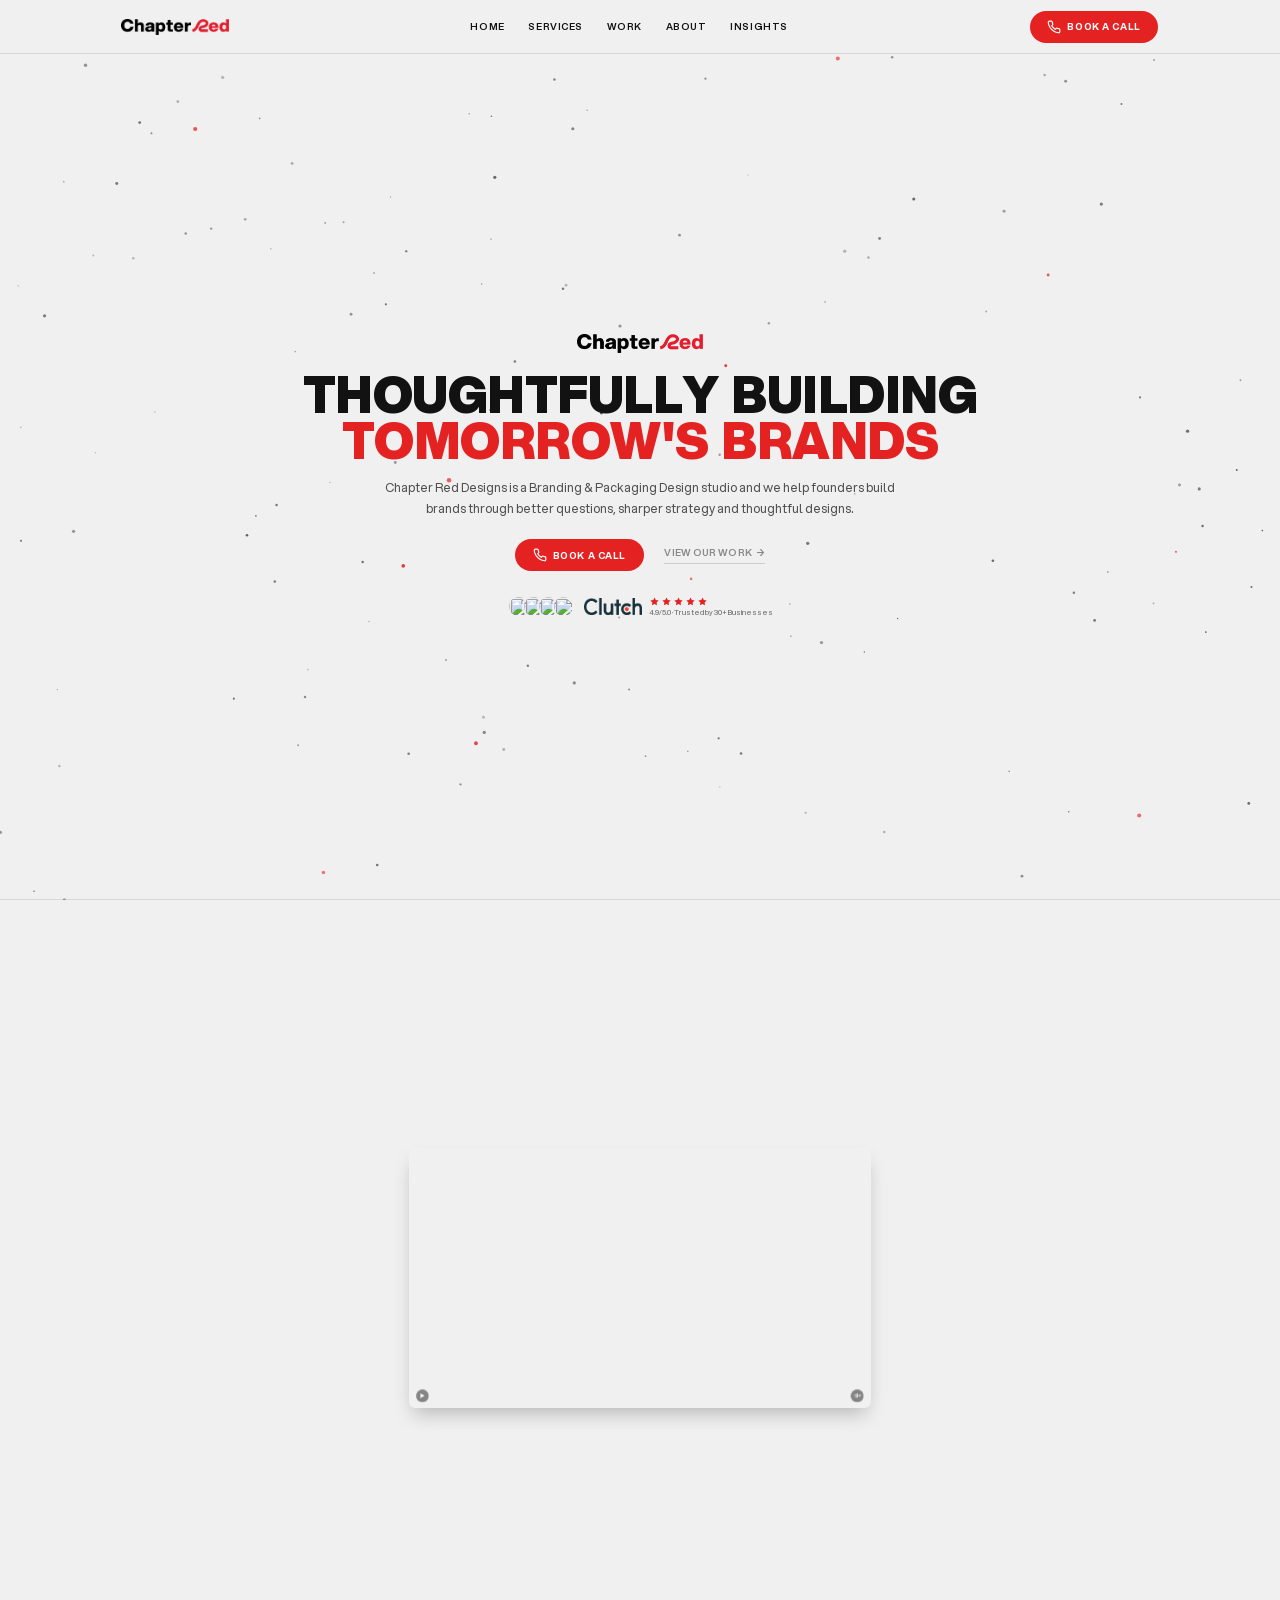
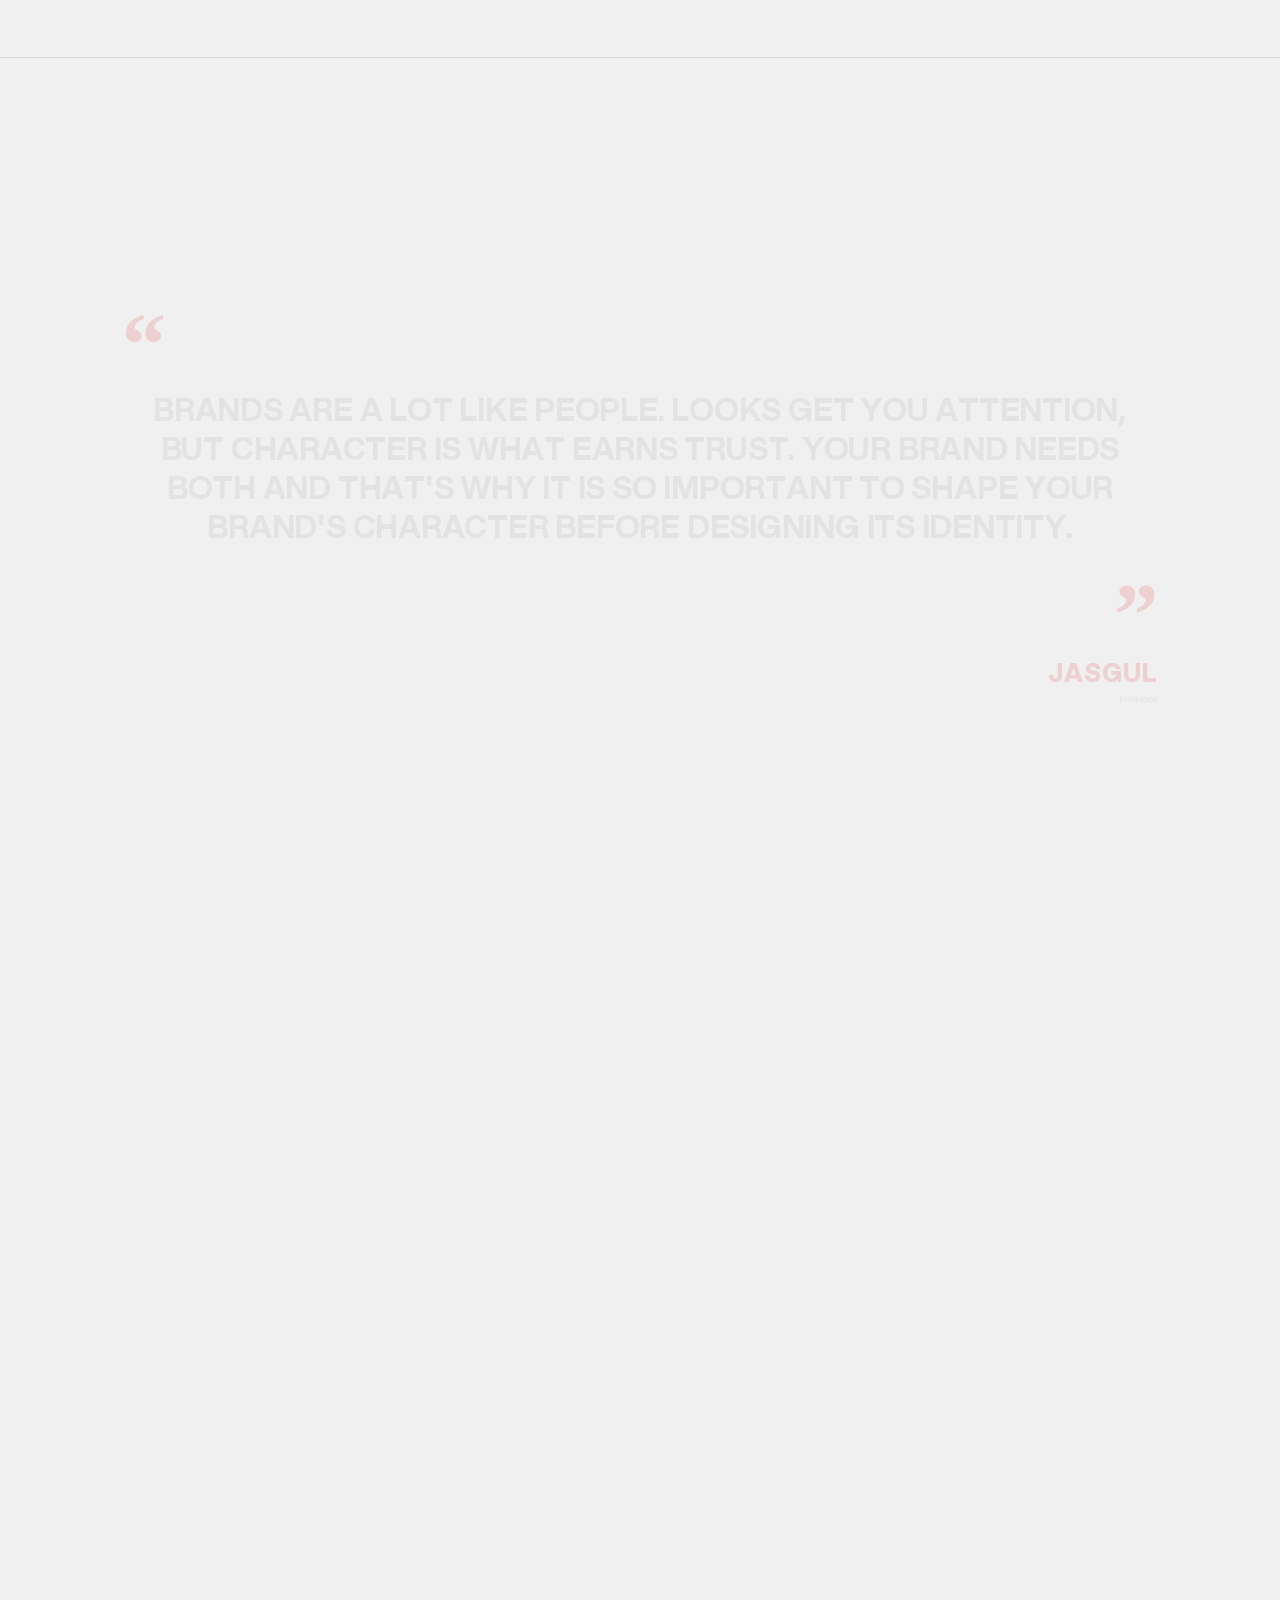
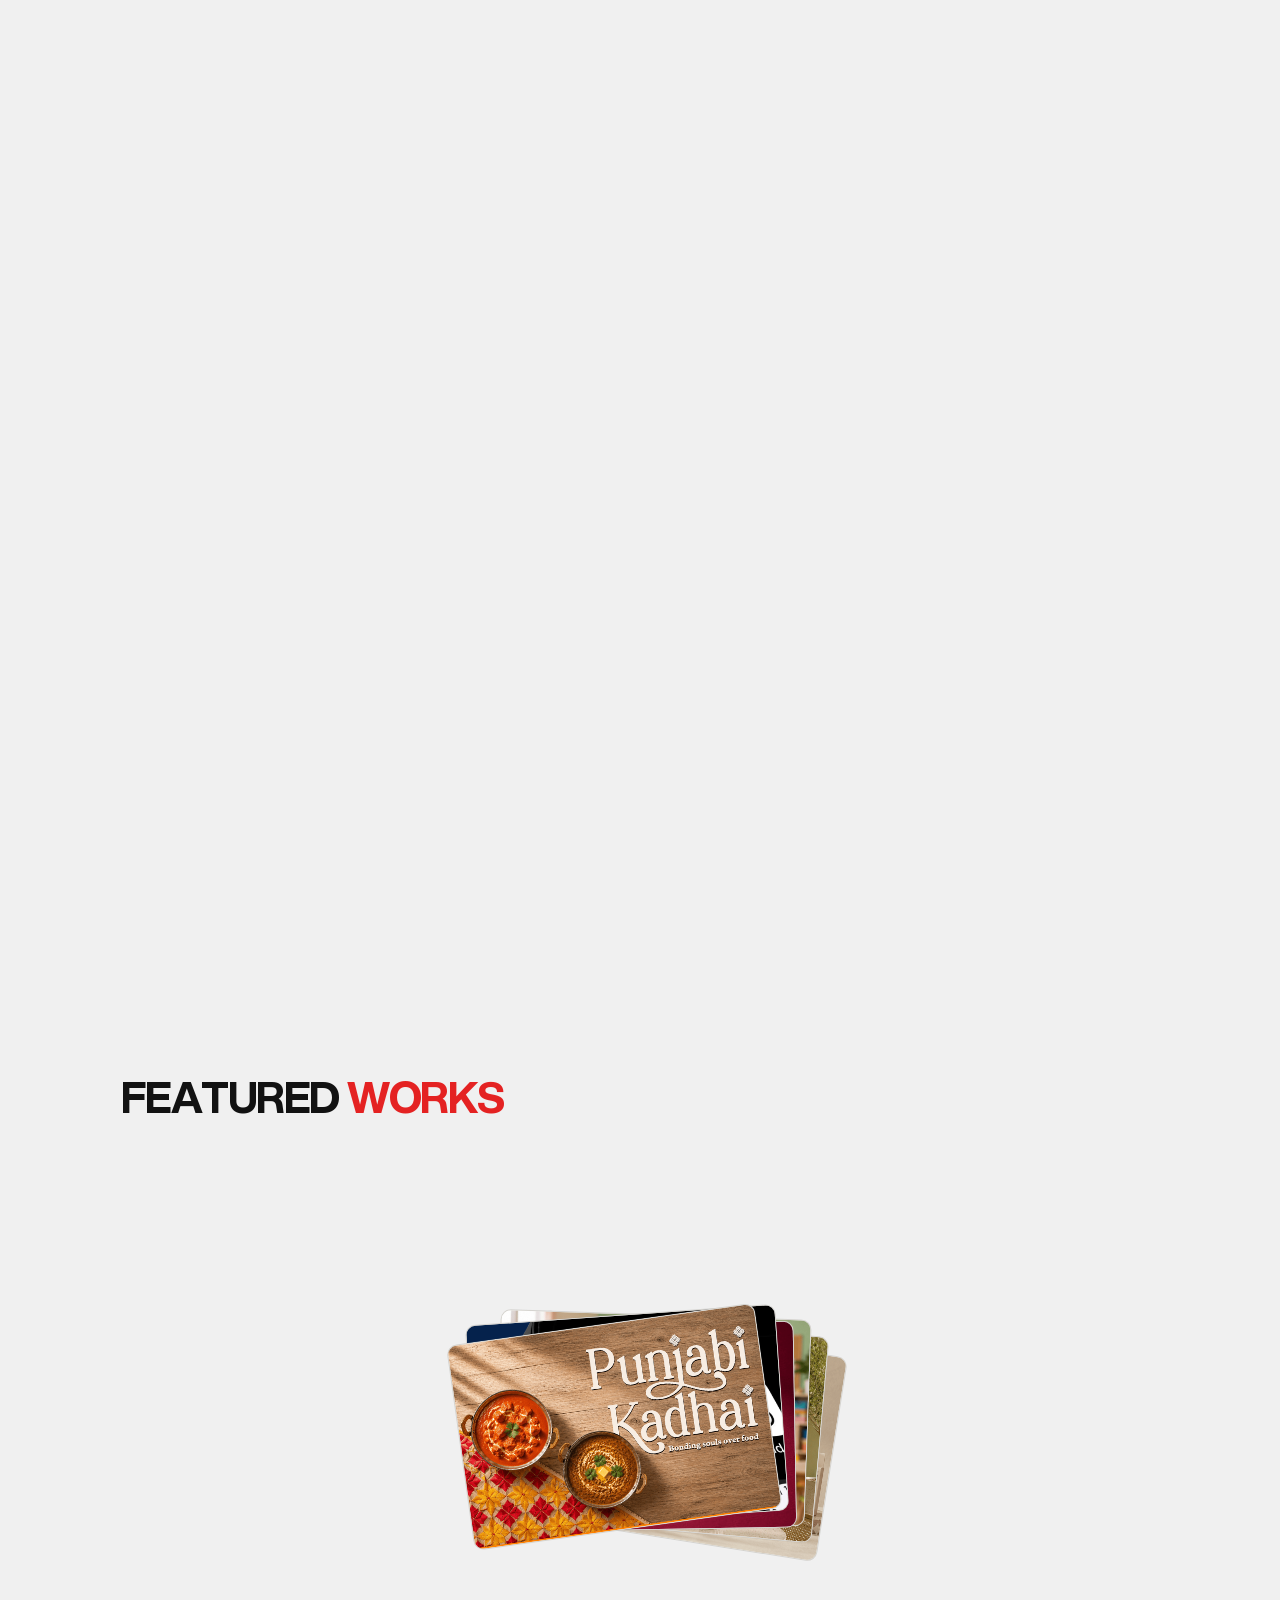
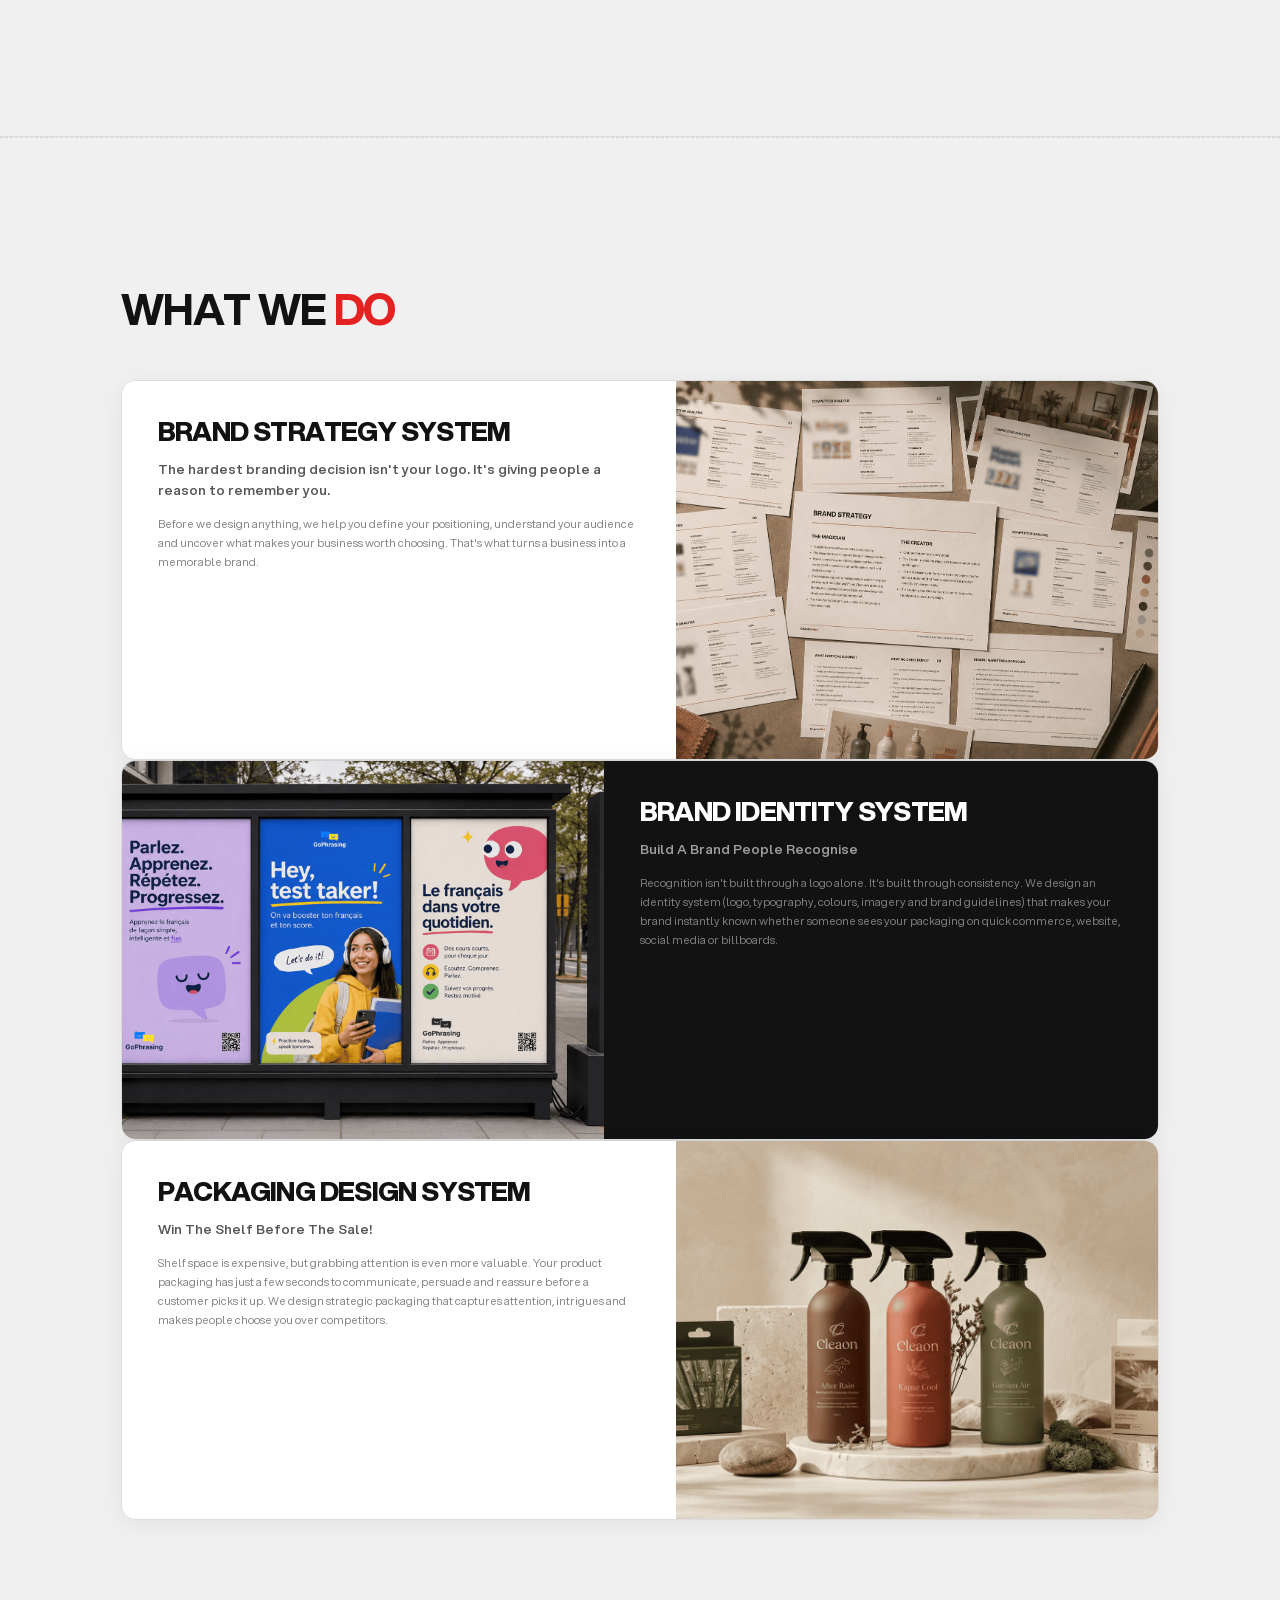
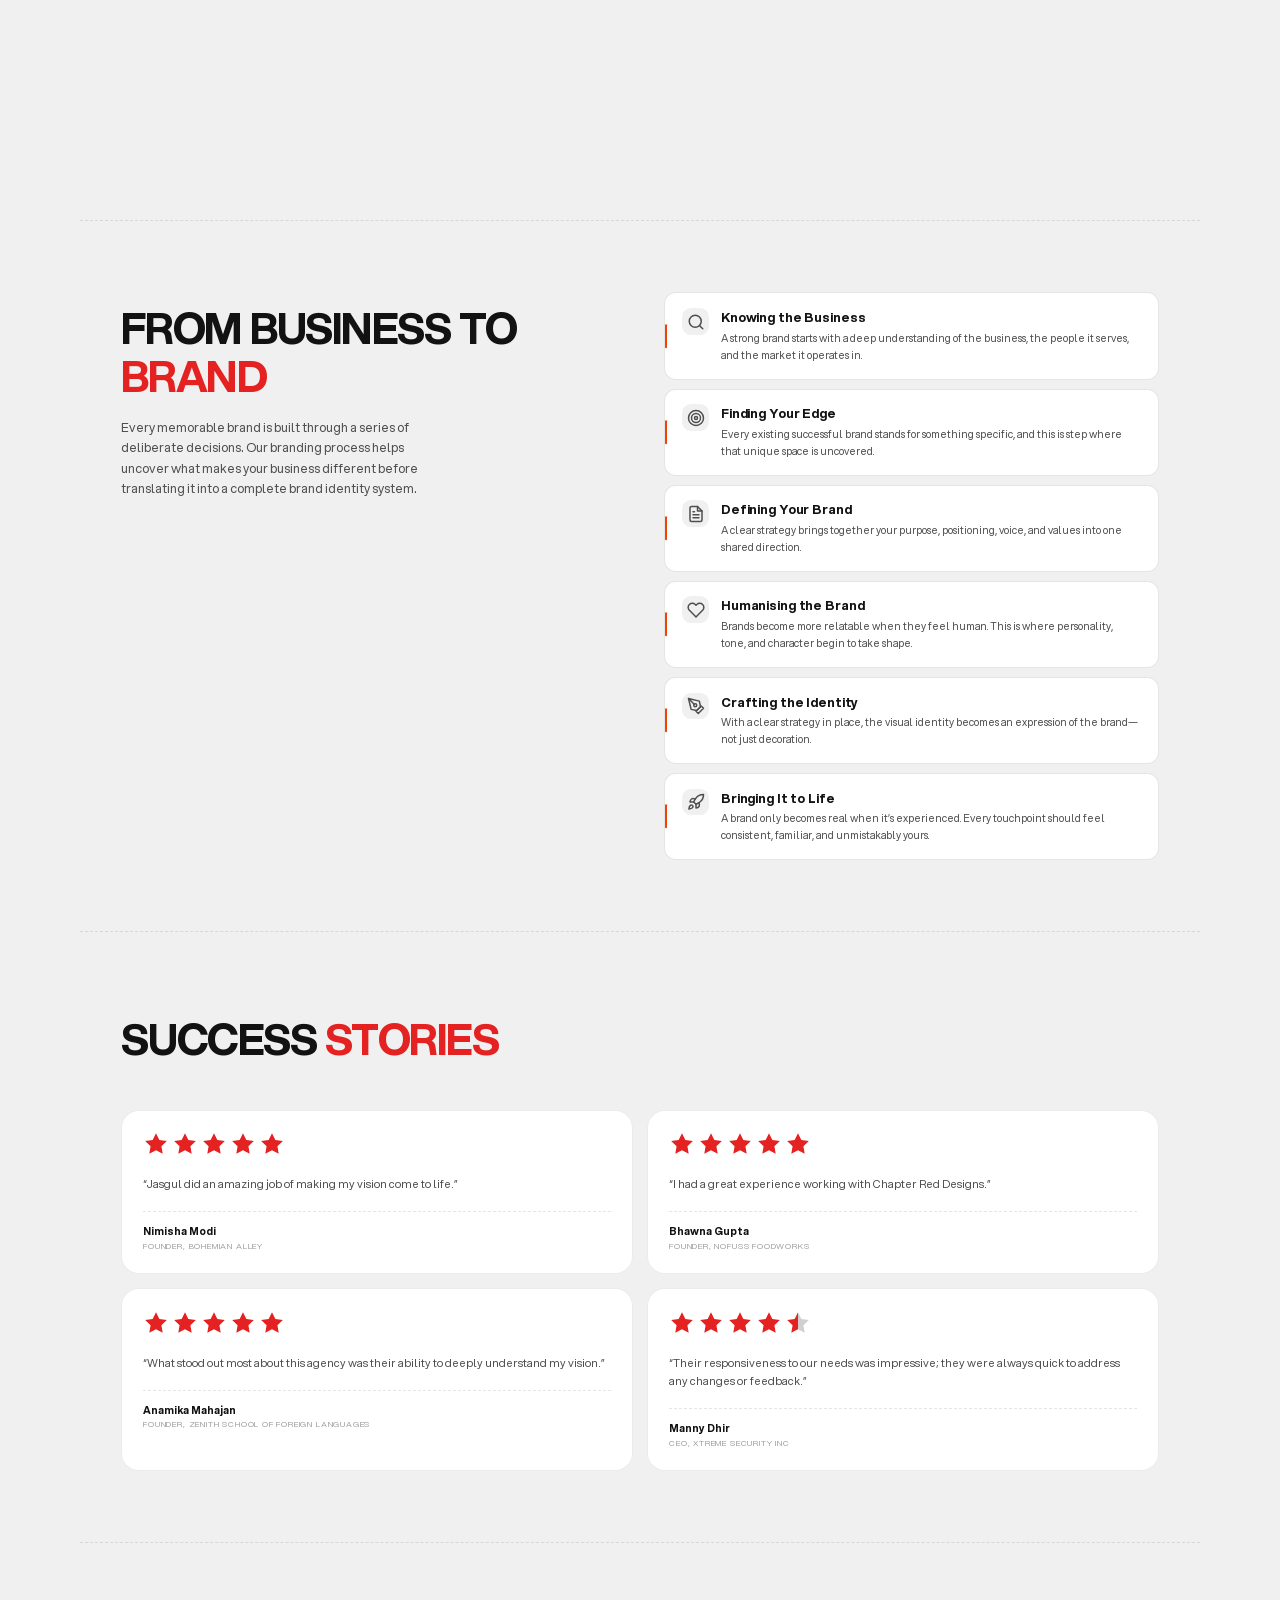
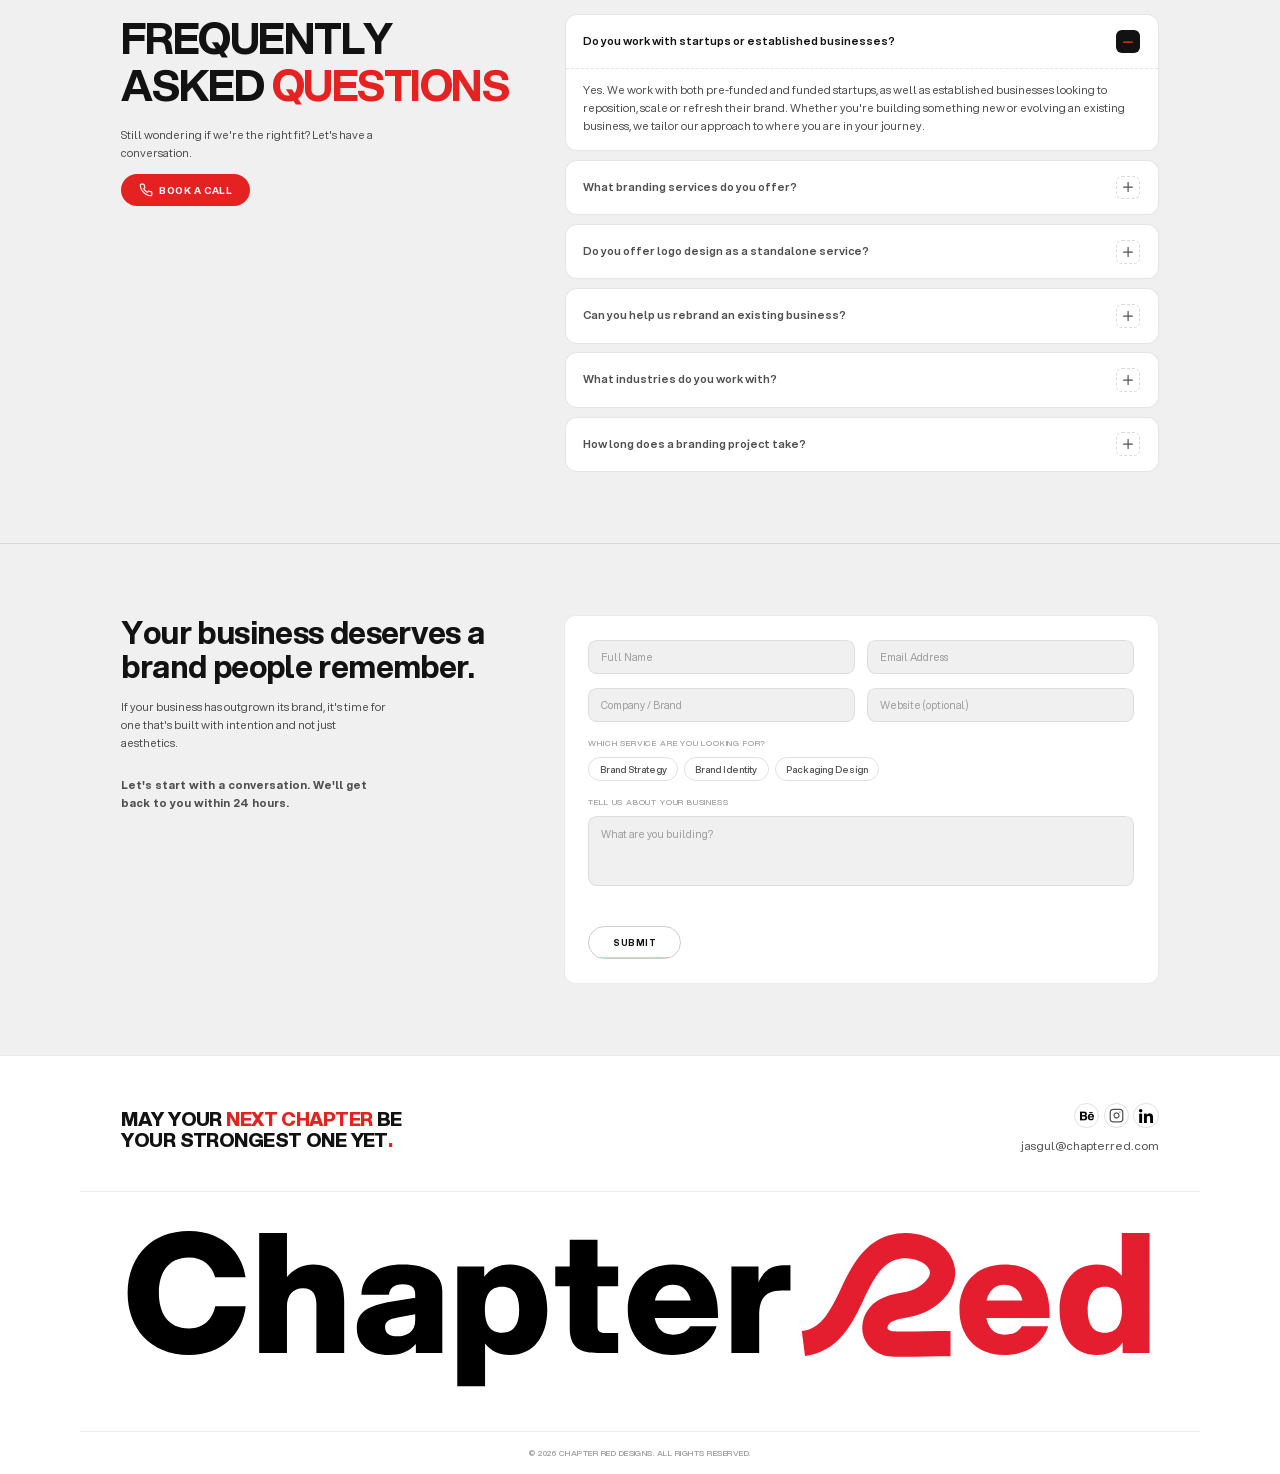
==== commit 93bf2f30: "desktop view complete" ====
--- a/index.html
+++ b/index.html
@@ -3,15 +3,31 @@
 <head>
   <meta charset="UTF-8" />
   <meta name="viewport" content="width=device-width, initial-scale=1.0" />
-  <title>Chapter Red — Branding Agency</title>
-  <meta name="description" content="Chapter Red is a branding agency helping founders and startups build identities that command attention — strategy, design, and direction under one roof." />
+  <title>Chapter Red | Brand Strategy, Identity &amp; Packaging Design</title>
+  <meta name="description" content="Chapter Red is a branding studio specialising in brand strategy, brand identity, packaging design, and visual identity systems for FMCG, consumer brands, restaurants, hospitality, EdTech, and startups" />
+  <meta name="keywords" content="Brand Strategy, Brand Identity, Brand Identity Design, Branding Studio, Branding Agency, Brand Positioning, Packaging Design, Logo Design, Visual Identity Design, Brand Guidelines, Rebranding, Brand Communication, FMCG Branding, Consumer Brand Branding, Food &amp; Beverage Branding, Restaurant Branding, Hospitality Branding, EdTech Branding, Education Branding, Preschool Branding, Startup Branding, SaaS Branding, D2C Branding, Early-stage Startup Branding, Startup Brand Strategy, Startup Brand Identity, Branding for Consumer Brands, Packaging Design for FMCG" />
   <link rel="icon" href="vector.png" />
   <link rel="stylesheet" href="styles.css" />
+  <script src="https://www.google.com/recaptcha/api.js" async defer></script>
 </head>
 <body>
   <!-- ── Intro video overlay ── -->
   <div class="intro-overlay" id="intro-overlay">
-    <video src="brand/intro.mp4" autoplay muted playsinline></video>
+    <svg id="intro-logo" xmlns="http://www.w3.org/2000/svg" viewBox="80 855 1845 300" aria-label="Chapter Red">
+      <g>
+        <path d="M91.69,972.21c0-60.61,38.44-109.99,109.4-109.99,56.47,0,93.14,34.89,100.23,81.9h-54.11c-5.62-20.4-21.58-34.89-46.12-34.89-38.73,0-53.81,28.98-53.81,62.98s15.08,62.98,53.81,62.98c26.31,0,41.39-16.56,46.42-39.32h54.11c-5.62,49.38-42.28,86.34-100.53,86.34-70.96,0-109.4-49.38-109.4-109.99Z"/>
+        <path d="M325.57,865.77h49.38v78.06c10.64-13.01,26.31-22.47,47.01-22.47,31.93,0,54.7,19.51,54.7,64.75v92.54h-49.38v-86.34c0-15.67-5.32-28.68-24.24-28.68-16.56,0-28.09,11.83-28.09,31.93v83.08h-49.38v-212.88Z"/>
+        <path d="M604.09,1062.68c-13.01,14.49-28.38,19.51-48.49,19.51-32.52,0-56.47-16.85-56.47-47.6,0-27.5,17.44-39.92,62.68-47.31l41.1-6.8v-5.91c0-9.17-4.14-17.74-22.47-17.74-15.37,0-23.65,8.28-23.95,18.63h-49.08c.3-35.78,31.05-54.11,72.44-54.11,47.9,0,71.26,18.33,71.26,47.31v109.99h-47.01v-15.97ZM570.68,1049.08c17.15,0,32.23-7.98,32.23-28.68v-10.64l-31.05,5.91c-15.37,2.96-22.47,6.5-22.47,17.15,0,10.05,7.39,16.26,21.29,16.26Z"/>
+        <path d="M725.61,924.9v18.63c9.76-13.9,24.54-22.18,45.53-22.18,43.46,0,66.53,34.89,66.53,80.42s-23.06,80.42-66.53,80.42c-19.81,0-34.3-7.69-44.06-20.4v75.99h-49.38v-212.88h47.9ZM757.25,1042.58c21.58,0,30.45-15.67,30.45-40.8s-8.87-40.8-30.45-40.8-30.45,15.67-30.45,40.8,8.87,40.8,30.45,40.8Z"/>
+        <path d="M926.97,877.59v47.31h36.66v35.48h-36.66v69.78c0,8.57,2.66,13.01,13.6,13.01h23.06v35.48h-36.96c-25.43,0-49.08-5.32-49.08-43.76v-74.51h-25.72v-35.48h25.72v-47.31h49.38Z"/>
+        <path d="M980.78,1001.77c0-45.53,28.38-80.42,80.13-80.42s80.13,32.52,80.13,86.34v8.87h-112.35c3.55,18.63,14.78,29.57,32.23,29.57,16.26,0,24.84-5.32,30.75-14.78h47.01c-10.05,30.45-37.55,50.86-77.76,50.86-51.74,0-80.13-34.89-80.13-80.42ZM1092.84,985.51c-3.84-17.74-15.08-28.09-31.93-28.09s-28.09,10.35-31.93,28.09h63.86Z"/>
+        <path d="M1164.99,924.9h48.19v28.38c8.87-20.7,23.65-30.16,44.06-30.16h12.71v44.65h-15.38c-26.02,0-40.21,10.94-40.21,44.35v66.53h-49.38v-153.75Z"/>
+        <path fill="#e41e2f" d="M1570.35,1001.77c0-45.53,28.38-80.42,80.13-80.42s80.13,32.52,80.13,86.34v8.87h-112.35c3.55,18.63,14.78,29.57,32.23,29.57,16.26,0,24.84-5.32,30.75-14.78h47.01c-10.05,30.45-37.55,50.86-77.76,50.86-51.74,0-80.13-34.89-80.13-80.42ZM1682.41,985.51c-3.84-17.74-15.08-28.09-31.93-28.09s-28.09,10.35-31.93,28.09h63.86Z"/>
+        <path fill="#e41e2f" d="M1860.41,1078.65v-18.63c-9.76,13.9-24.54,22.18-45.53,22.18-43.46,0-66.53-34.89-66.53-80.42s23.06-80.42,66.53-80.42c19.81,0,34.3,7.69,44.05,20.4v-75.99h49.38v212.88h-47.9ZM1828.77,1042.58c21.58,0,30.45-15.67,30.45-40.8s-8.87-40.8-30.45-40.8-30.45,15.67-30.45,40.8,8.87,40.8,30.45,40.8Z"/>
+        <path fill="#e41e2f" d="M1459.27,1085.41c-12.93,0-28.52-1.45-42.04-12.05-13.77-10.79-20.89-26.71-19.53-43.69,1.5-18.77,13.17-36.36,30.44-45.91,12.91-7.13,26.47-9.7,38.44-11.96,6.99-1.32,13.59-2.57,19.09-4.54,14.33-5.14,27.83-16.58,31.41-26.61,1.52-4.26,1.09-7.87-1.43-12.07-8.24-13.72-32.05-20.14-49.11-17.53-31.8,4.86-46.46,31.05-66.83,73.61-10.09,21.08-20.51,42.87-35.53,60.94-18.64,22.42-41,35.04-68.37,38.57l-5.75-44.5c33.39-4.31,48.41-30.98,69.18-74.38,20.14-42.09,42.97-89.81,100.53-98.6,32.33-4.94,75.13,6.79,94.34,38.78,9.51,15.82,11.32,33.2,5.23,50.25-9.9,27.74-37.71,46.3-58.52,53.76-8.84,3.17-17.52,4.81-25.91,6.4-9.49,1.8-18.46,3.49-25.08,7.15-4.74,2.62-7.17,7.13-7.41,10.22-.13,1.65.24,3.03,2.48,4.79,3.58,2.8,12.3,2.6,20.73,2.4,2.27-.05,4.51-.1,6.7-.11,12.78-.04,25.81-.23,38.4-.41,14.3-.21,29.08-.42,43.75-.42v44.87c-14.35,0-28.96.21-43.1.42-12.72.19-25.88.38-38.92.42-1.89,0-3.82.05-5.78.1-2.34.05-4.83.11-7.42.11Z"/>
+      </g>
+    </svg>
+    <div id="intro-sweep"></div>
   </div>
 
   <!-- ── Site ── -->
@@ -36,14 +52,32 @@
               <a class="navbar-link" href="#services">SERVICES</a>
               <a class="navbar-link" href="work/index.html">WORK</a>
               <a class="navbar-link" href="#about">ABOUT</a>
-              <a class="navbar-link" href="blog/index.html">INSIGHTS</a>
+              <a class="navbar-link" href="#">INSIGHTS</a>
             </nav>
-            <a href="#" class="btn-call">
+            <a href="book-a-call.html" class="btn-call">
               <svg width="14" height="14" viewBox="0 0 24 24" fill="none" stroke="currentColor" stroke-width="2" stroke-linecap="round" stroke-linejoin="round"><path d="M22 16.92v3a2 2 0 0 1-2.18 2 19.79 19.79 0 0 1-8.63-3.07 19.5 19.5 0 0 1-6-6 19.79 19.79 0 0 1-3.07-8.67A2 2 0 0 1 4.11 2h3a2 2 0 0 1 2 1.72c.127.96.361 1.903.7 2.81a2 2 0 0 1-.45 2.11L8.09 9.91a16 16 0 0 0 6 6l1.27-1.27a2 2 0 0 1 2.11-.45c.907.339 1.85.573 2.81.7A2 2 0 0 1 22 16.92z"/></svg>
               BOOK A CALL
             </a>
+            <button class="hamburger" id="hamburger" aria-label="Open menu">
+              <span></span><span></span><span></span>
+            </button>
           </div>
         </header>
+        <div class="mobile-nav" id="mobile-nav">
+          <div class="mobile-nav-header">
+            <a class="navbar-logo mobile-nav-logo" href="index.html"></a>
+            <button class="mobile-nav-close" id="mobile-nav-close" aria-label="Close menu">
+              <svg width="20" height="20" viewBox="0 0 24 24" fill="none" stroke="currentColor" stroke-width="2.5" stroke-linecap="round"><line x1="18" y1="6" x2="6" y2="18"/><line x1="6" y1="6" x2="18" y2="18"/></svg>
+            </button>
+          </div>
+          <nav class="mobile-nav-links" id="mobile-nav-links"></nav>
+          <div class="mobile-nav-footer">
+            <a class="btn-call-lg" id="mobile-nav-cta" href="book-a-call.html">
+              <svg width="14" height="14" viewBox="0 0 24 24" fill="none" stroke="currentColor" stroke-width="2" stroke-linecap="round" stroke-linejoin="round"><path d="M22 16.92v3a2 2 0 0 1-2.18 2 19.79 19.79 0 0 1-8.63-3.07 19.5 19.5 0 0 1-6-6 19.79 19.79 0 0 1-3.07-8.67A2 2 0 0 1 4.11 2h3a2 2 0 0 1 2 1.72c.127.96.361 1.903.7 2.81a2 2 0 0 1-.45 2.11L8.09 9.91a16 16 0 0 0 6 6l1.27-1.27a2 2 0 0 1 2.11-.45c.907.339 1.85.573 2.81.7A2 2 0 0 1 22 16.92z"/></svg>
+              BOOK A CALL
+            </a>
+          </div>
+        </div>
 
         <div style="height:100vh; display:flex; flex-direction:column;">
           <!-- ── Hero ── -->
@@ -62,10 +96,11 @@
                 and thoughtful designs.
               </p>
               <div class="hero-cta hero-anim" style="animation-delay:0.22s">
-                <a href="#" class="btn-call-lg">
+                <a href="book-a-call.html" class="btn-call-lg">
                   <svg width="14" height="14" viewBox="0 0 24 24" fill="none" stroke="currentColor" stroke-width="2" stroke-linecap="round" stroke-linejoin="round"><path d="M22 16.92v3a2 2 0 0 1-2.18 2 19.79 19.79 0 0 1-8.63-3.07 19.5 19.5 0 0 1-6-6 19.79 19.79 0 0 1-3.07-8.67A2 2 0 0 1 4.11 2h3a2 2 0 0 1 2 1.72c.127.96.361 1.903.7 2.81a2 2 0 0 1-.45 2.11L8.09 9.91a16 16 0 0 0 6 6l1.27-1.27a2 2 0 0 1 2.11-.45c.907.339 1.85.573 2.81.7A2 2 0 0 1 22 16.92z"/></svg>
                   BOOK A CALL
                 </a>
+                <a href="work/index.html" class="btn-text-link">VIEW OUR WORK &nbsp;→</a>
               </div>
               <div class="hero-trust hero-anim" style="animation-delay:0.3s">
                 <div class="hero-avatars">
@@ -92,26 +127,12 @@
             <div class="hero-divider"></div>
           </section>
 
-          <!-- ── Logo marquee ── -->
-          <div class="logo-strip" id="logo-strip">
-            <div class="logo-set" style="grid-template-columns:repeat(7,1fr)">
-              <div class="logo-cell"><img src="brand/SEAC.png" alt="SEAC Homes" /></div>
-              <div class="logo-cell"><img src="brand/GoPhrasing.png" alt="GoPhrasing" /></div>
-              <div class="logo-cell"><img src="brand/PinkTiger.png" alt="Pink Tiger" /></div>
-              <div class="logo-cell"><img src="brand/Voila.png" alt="Voilà" /></div>
-              <div class="logo-cell"><img src="brand/Cleaon.png" alt="Cleaon" /></div>
-              <div class="logo-cell"><img src="brand/CuriousGigglers.png" alt="Curious Gigglers" /></div>
-              <div class="logo-cell"><img src="brand/InnotechCollege.png" alt="Innotech College" /></div>
-            </div>
-            <div class="edge-top"></div>
-            <div class="edge-bottom"></div>
-          </div>
         </div>
 
         <!-- ── Showreel ── -->
         <div class="showreel" id="showreel">
           <div class="showreel-frame" id="showreel-frame">
-            <video id="showreel-video" src="https://res.cloudinary.com/kmdkox0k/video/upload/v1784901086/showreel_p95a0k.mp4" autoplay muted loop playsinline></video>
+            <video id="showreel-video" src="https://res.cloudinary.com/kmdkox0k/video/upload/v1785569320/showreel-web_h95v7b.mp4" autoplay muted loop playsinline></video>
             <div class="showreel-controls">
               <button class="sr-btn" id="sr-play" aria-label="Play / Pause">
                 <svg class="sr-icon sr-icon--play" style="display:none" width="16" height="16" viewBox="0 0 24 24" fill="currentColor"><polygon points="5,3 19,12 5,21"/></svg>
@@ -129,7 +150,15 @@
         <div class="why-track" id="why">
           <div class="why-sticky">
             <div class="why-inner">
+              <div class="why-q-open">&ldquo;</div>
               <p id="why-text"></p>
+              <div class="why-foot">
+                <div class="why-q-close">&rdquo;</div>
+                <div class="why-attribution">
+                  <p class="why-name">JASGUL</p>
+                  <p class="why-founder">FOUNDER</p>
+                </div>
+              </div>
             </div>
           </div>
         </div>
@@ -171,13 +200,15 @@
           <div class="reviews-grid" id="reviews-grid"></div>
         </section>
 
-        <!-- ── Team ── -->
+        <!-- ── Team / What We Think — hidden until blog posts are ready ── -->
+        <!--
         <section class="team" id="about">
           <div class="section-head">
             <div><h2 class="heading-2"><span class="dark">WHAT WE </span><span class="red">THINK</span></h2></div>
           </div>
           <div class="team-grid" id="team-grid"></div>
         </section>
+        -->
 
         <!-- ── FAQ ── -->
         <section class="faq" id="faq">
@@ -185,7 +216,7 @@
             <div class="faq-left">
               <h2 class="heading-2"><span class="dark">FREQUENTLY ASKED </span><span class="red">QUESTIONS</span></h2>
               <p>Still wondering if we&apos;re the right fit? Let&apos;s have a conversation.</p>
-              <a href="#" class="btn-call-sm">
+              <a href="book-a-call.html" class="btn-call-sm">
                 <svg width="14" height="14" viewBox="0 0 24 24" fill="none" stroke="currentColor" stroke-width="2" stroke-linecap="round" stroke-linejoin="round"><path d="M22 16.92v3a2 2 0 0 1-2.18 2 19.79 19.79 0 0 1-8.63-3.07 19.5 19.5 0 0 1-6-6 19.79 19.79 0 0 1-3.07-8.67A2 2 0 0 1 4.11 2h3a2 2 0 0 1 2 1.72c.127.96.361 1.903.7 2.81a2 2 0 0 1-.45 2.11L8.09 9.91a16 16 0 0 0 6 6l1.27-1.27a2 2 0 0 1 2.11-.45c.907.339 1.85.573 2.81.7A2 2 0 0 1 22 16.92z"/></svg>
                 Book a Call
               </a>
@@ -201,15 +232,21 @@
           <div class="contact-inner">
             <div class="contact-cols">
               <div class="contact-left">
-                <h2>Let&apos;s create your brand&apos;s next big move.</h2>
-                <p>Tell us a bit about your business and what you&apos;re looking for and we&apos;ll get back to you within 24 hours.</p>
-                <div class="contact-info">
-                  <a href="mailto:jasgul@chapterred.com" class="primary">jasgul@chapterred.com</a>
-                  <span class="secondary">— Jasgul</span>
-                </div>
+                <h2>Your business deserves a brand people remember.</h2>
+                <p>If your business has outgrown its brand, it&apos;s time for one that&apos;s built with intention and not just aesthetics.</p>
+                <p><strong>Let&apos;s start with a conversation. We&apos;ll get back to you within 24 hours.</strong></p>
               </div>
               <div class="contact-card">
+                <!-- Success state -->
+                <div id="contact-success" style="display:none;text-align:center;padding:3rem 1rem">
+                  <p style="font-size:1.5rem;font-weight:800;color:#121212;margin-bottom:0.75rem">We&apos;ve got your message.</p>
+                  <p style="font-size:1rem;color:#4F4F4F;line-height:1.6">We&apos;ll review your enquiry and get back to you within 24 hours.</p>
+                </div>
+
                 <form class="contact-form" id="contact-form">
+                  <!-- Honeypot -->
+                  <input type="text" name="_hp" tabindex="-1" autocomplete="off"
+                    style="position:absolute;left:-9999px;width:1px;height:1px;opacity:0;" aria-hidden="true" />
                   <div class="contact-row">
                     <input class="field" type="text" name="name" placeholder="Full Name" autocomplete="off" />
                     <input class="field" type="email" name="email" placeholder="Email Address" autocomplete="off" />
@@ -230,6 +267,8 @@
                     <p class="field-label">Tell us about your business</p>
                     <textarea class="field" name="message" placeholder="What are you building?" rows="3"></textarea>
                   </div>
+                  <div class="g-recaptcha" data-sitekey="6LeJiXAtAAAAABmM5H7StC3I7NQ_BDrQmKzmrGQA" style="margin-bottom:0.5rem"></div>
+                  <p id="contact-error" style="display:none;color:#E42222;font-size:0.875rem;margin-bottom:0.75rem;font-family:'Aspekta',sans-serif;font-weight:600"></p>
                   <button type="submit" class="submit-btn">
                     <span class="fill"></span>
                     <span class="label">Submit</span>
@@ -242,66 +281,103 @@
 
         <!-- ── Footer ── -->
         <footer class="footer">
-          <div class="footer-top">
-            <div class="footer-news">
-              <p class="footer-col-label">Newsletter</p>
-              <h3 class="footer-news-heading">Stay in the loop.</h3>
-              <p class="footer-news-desc">Branding insights, tips, and updates delivered straight to your inbox.</p>
-              <div class="news-form">
-                <input type="email" placeholder="your@email.com" />
-                <button>Send
-                  <svg width="12" height="12" viewBox="0 0 24 24" fill="none" stroke="currentColor" stroke-width="2" stroke-linecap="round" stroke-linejoin="round"><line x1="22" y1="2" x2="11" y2="13"/><polygon points="22 2 15 22 11 13 2 9 22 2"/></svg>
-                </button>
-              </div>
-            </div>
-            <div class="footer-col">
-              <p class="footer-col-label">Navigation</p>
-              <ul class="footer-links">
-                <li><a href="index.html">Home</a></li>
-                <li><a href="#services">Services</a></li>
-                <li><a href="work/index.html">Work</a></li>
-                <li><a href="#about">About</a></li>
-                <li><a href="blog/index.html">Insights</a></li>
-              </ul>
-            </div>
-            <div class="footer-col">
-              <p class="footer-col-label">Contact</p>
-              <div class="footer-contact-list">
-                <div class="footer-contact-item">
-                  <span class="footer-contact-icon">
-                    <svg viewBox="0 0 24 24" fill="none" stroke="currentColor" stroke-width="1.8" stroke-linecap="round" stroke-linejoin="round" width="16" height="16"><rect x="2" y="4" width="20" height="16" rx="2"/><path d="m22 7-8.97 5.7a1.94 1.94 0 0 1-2.06 0L2 7"/></svg>
-                  </span>
-                  <span>jasgul@chapterred.com</span>
-                </div>
-              </div>
-              <div class="footer-divider"></div>
-              <p class="footer-col-label">Follow Us</p>
+          <div class="footer-quote-wrap">
+            <p class="footer-quote-text">May your <span class="footer-quote-dot">next chapter</span> be your strongest one yet<span class="footer-quote-dot">.</span></p>
+            <div class="footer-right-group">
               <div class="footer-socials">
                 <a href="https://www.behance.net/chapterreddesigns" target="_blank" rel="noopener" aria-label="Behance">
-                  <svg viewBox="0 0 24 24" fill="currentColor" width="16" height="16"><path d="M22 7h-7V5h7v2zm1.726 10c-.442 1.297-2.029 3-5.101 3-3.074 0-5.564-1.729-5.564-5.675 0-3.91 2.325-5.92 5.466-5.92 3.082 0 4.964 1.782 5.375 4.426.078.506.109 1.188.095 2.14H15.97c.13 1.2.836 1.98 2.057 1.98.815 0 1.43-.40 1.71-1.01L23.726 17zm-7.735-4.08h3.938c-.118-1.48-.847-2.003-1.913-2.003-1.094 0-1.8.557-2.025 2.003zM9.519 11.83c.769-.487 1.28-1.348 1.28-2.395 0-2.554-1.924-3.435-4.255-3.435H1v13h5.739c2.427 0 4.755-1.012 4.755-3.757 0-1.391-.706-2.56-1.975-3.413zM3.608 8h2.376c.82 0 1.542.315 1.542 1.298 0 .89-.57 1.37-1.542 1.37H3.608V8zm2.84 7h-2.84v-3.039h2.84c1.044 0 1.776.523 1.776 1.548 0 1.062-.742 1.491-1.776 1.491z"/></svg>
+                  <img src="brand/behance.png" alt="Behance" width="16" height="16" style="display:block;object-fit:contain" />
                 </a>
                 <a href="https://www.instagram.com/chapterreddesigns/" target="_blank" rel="noopener" aria-label="Instagram">
-                  <svg viewBox="0 0 24 24" fill="none" stroke="currentColor" stroke-width="2" stroke-linecap="round" stroke-linejoin="round" width="16" height="16"><rect x="2" y="2" width="20" height="20" rx="5" ry="5"/><path d="M16 11.37A4 4 0 1 1 12.63 8 4 4 0 0 1 16 11.37z"/><line x1="17.5" y1="6.5" x2="17.51" y2="6.5"/></svg>
+                  <svg viewBox="0 0 24 24" fill="none" stroke="currentColor" stroke-width="2" stroke-linecap="round" stroke-linejoin="round" width="15" height="15"><rect x="2" y="2" width="20" height="20" rx="5" ry="5"/><path d="M16 11.37A4 4 0 1 1 12.63 8 4 4 0 0 1 16 11.37z"/><line x1="17.5" y1="6.5" x2="17.51" y2="6.5"/></svg>
                 </a>
                 <a href="https://www.linkedin.com/company/chapterred/" target="_blank" rel="noopener" aria-label="LinkedIn">
-                  <svg viewBox="0 0 24 24" fill="none" stroke="currentColor" stroke-width="2" stroke-linecap="round" stroke-linejoin="round" width="16" height="16"><path d="M16 8a6 6 0 0 1 6 6v7h-4v-7a2 2 0 0 0-2-2 2 2 0 0 0-2 2v7h-4v-7a6 6 0 0 1 6-6z"/><rect x="2" y="9" width="4" height="12"/><circle cx="4" cy="4" r="2"/></svg>
+                  <img src="brand/linnkedin.png" alt="LinkedIn" width="16" height="16" style="display:block;object-fit:contain" />
                 </a>
               </div>
+              <a class="footer-email-link" href="mailto:jasgul@chapterred.com">jasgul@chapterred.com</a>
             </div>
           </div>
           <div class="footer-logo-section">
             <img src="brand/logo-footer.svg" alt="Chapter Red" class="footer-logo-img" />
           </div>
           <div class="footer-bottom">
-            <div class="inner">
-              <p>© 2026 <strong>CHAPTER RED.</strong></p>
-            </div>
+            <p class="footer-copyright">© 2026 CHAPTER RED DESIGNS. All Rights Reserved.</p>
           </div>
         </footer>
       </div>
     </div>
   </div>
 
-  <script src="main.js"></script>
+  <script src="main.js?v=4"></script>
+  <script>
+    (function () {
+      var SCRIPT_URL = 'https://script.google.com/macros/s/AKfycbzZAZNflOzKBkge-On6JZPZ9CW-n44VfLo4OvRShWR_R4fAWEC9_jjk61_ZEn3adptIqQ/exec';
+
+      var form      = document.getElementById('contact-form');
+      var successEl = document.getElementById('contact-success');
+      var errorEl   = document.getElementById('contact-error');
+      var submitBtn = form.querySelector('.submit-btn');
+      var labelEl   = submitBtn.querySelector('.label');
+
+      form.addEventListener('submit', function (e) {
+        e.preventDefault();
+
+        var services = Array.from(form.querySelectorAll('.service-tag.selected'))
+          .map(function (t) { return t.textContent.trim(); })
+          .join(', ');
+
+        var token = (typeof grecaptcha !== 'undefined') ? grecaptcha.getResponse() : '';
+        if (!token) {
+          showError('Please tick the "I\'m not a robot" box before submitting.');
+          return;
+        }
+
+        var payload = {
+          name:     form.querySelector('[name="name"]').value.trim(),
+          email:    form.querySelector('[name="email"]').value.trim(),
+          company:  form.querySelector('[name="company"]').value.trim(),
+          website:  form.querySelector('[name="website"]').value.trim(),
+          services: services,
+          message:  form.querySelector('[name="message"]').value.trim(),
+          token:    token,
+          _hp:      form.querySelector('[name="_hp"]').value
+        };
+
+        if (!payload.name || !payload.email || !payload.message) {
+          showError('Please fill in your name, email and message.');
+          return;
+        }
+
+        setLoading(true);
+        hideError();
+
+        fetch(SCRIPT_URL, {
+          method:  'POST',
+          mode:    'no-cors',
+          headers: { 'Content-Type': 'text/plain' },
+          body:    JSON.stringify(payload)
+        })
+        .then(function () {
+          form.style.display = 'none';
+          successEl.style.display = 'block';
+        })
+        .catch(function () {
+          showError('Could not send your message. Please try again or email us directly.');
+          if (typeof grecaptcha !== 'undefined') grecaptcha.reset();
+        })
+        .finally(function () {
+          setLoading(false);
+        });
+      });
+
+      function setLoading(on) {
+        submitBtn.disabled = on;
+        labelEl.textContent = on ? 'Sending…' : 'Submit';
+      }
+      function showError(msg) { errorEl.textContent = msg; errorEl.style.display = 'block'; }
+      function hideError()    { errorEl.style.display = 'none'; }
+    })();
+  </script>
 </body>
 </html>
--- a/styles.css
+++ b/styles.css
@@ -111,12 +111,35 @@
   position: fixed;
   inset: 0;
   z-index: 9999;
-  background: #000;
-  opacity: 1;
-  transition: opacity 0.9s cubic-bezier(0.16, 1, 0.3, 1);
-}
-.intro-overlay video { width: 100%; height: 100%; object-fit: cover; }
-.intro-overlay.hide { opacity: 0; pointer-events: none; }
+  background: #0a0a0a;
+  display: flex;
+  align-items: center;
+  justify-content: center;
+  overflow: hidden;
+  transition: transform 0.65s cubic-bezier(0.76,0,0.24,1);
+}
+.intro-overlay.exit { transform: translateY(-100%); }
+#intro-logo {
+  width: min(540px, 72vw);
+  opacity: 0;
+  transform: scale(1.08);
+  transition: opacity 0.9s cubic-bezier(0.16,1,0.3,1),
+              transform 0.9s cubic-bezier(0.16,1,0.3,1);
+  position: relative;
+  z-index: 2;
+  display: block;
+}
+#intro-logo.show { opacity: 1; transform: scale(1.0); }
+#intro-logo path:not([fill]) { fill: #ffffff; }
+#intro-sweep {
+  position: absolute;
+  inset: 0;
+  background: #e41e2f;
+  transform: translateY(100%);
+  transition: transform 0.55s cubic-bezier(0.76,0,0.24,1);
+  z-index: 3;
+}
+#intro-sweep.flood { transform: translateY(0%); }
 .site-root {
   opacity: 0;
   transition: opacity 1s cubic-bezier(0.16, 1, 0.3, 1);
@@ -227,13 +250,25 @@
 .hero h1 .dark { color: #121212; }
 .hero h1 .red { color: var(--red); }
 .hero-sub {
-  font-size: 0.875rem;
+  font-size: 1.0625rem;
   color: #4F4F4F;
   line-height: 1.625;
   margin-bottom: 1.75rem;
-  max-width: 32.5rem;
-}
-.hero-cta { margin-bottom: 2rem; }
+  max-width: 44rem;
+}
+.hero-cta { margin-bottom: 2rem; display: flex; align-items: center; gap: 1.75rem; flex-wrap: wrap; }
+.btn-text-link {
+  display: inline-flex;
+  align-items: center;
+  font-size: 0.8125rem;
+  font-weight: 600;
+  color: #888;
+  letter-spacing: 0.01em;
+  padding-bottom: 0.3rem;
+  border-bottom: 1.5px solid #ccc;
+  transition: color 0.2s, border-color 0.2s;
+}
+.btn-text-link:hover { color: #121212; border-color: #121212; }
 .btn-call-lg {
   display: inline-flex;
   align-items: center;
@@ -306,17 +341,19 @@
 /* ==========================================================================
    SHOWREEL
    ========================================================================== */
-.showreel { position: relative; width: 100%; background: #F0F0F0; padding: 6rem 0; }
+.showreel { position: relative; width: 100%; background: #F0F0F0; padding: 4rem 0; }
 .showreel-frame {
   position: relative;
-  width: 100%;
+  width: 92vw;
+  margin: 0 auto;
+  aspect-ratio: 16/9;
   overflow: hidden;
   box-shadow: 0 25px 50px -12px rgba(0, 0, 0, 0.25);
   transform: scale(0.35);
   border-radius: 1.25rem;
   will-change: transform, border-radius;
 }
-.showreel-frame video { width: 100%; height: auto; display: block; }
+.showreel-frame video { width: 100%; height: 100%; object-fit: cover; display: block; }
 .showreel-controls {
   position: absolute;
   bottom: 1.25rem; left: 0; right: 0;
@@ -364,14 +401,48 @@
   margin: 0 auto;
   padding: 0 3.5rem;
 }
-.why-sticky p {
+#why-text {
   font-weight: 700;
   line-height: 1.25;
-  font-size: clamp(1.75rem, 3.4vw, 3.375rem);
+  font-size: clamp(1.375rem, 2.6vw, 2.625rem);
   letter-spacing: -0.019rem;
   text-align: center;
+  text-transform: uppercase;
 }
 .why-sticky .word { color: #A1A1A1; opacity: 0.15; transition: color 0.15s linear, opacity 0.15s linear; }
+.why-q-open, .why-q-close {
+  font-family: Georgia, 'Times New Roman', serif;
+  font-size: clamp(4rem, 8vw, 7.5rem);
+  font-weight: 900;
+  color: #E42222;
+  line-height: 0.75;
+  opacity: 0.15;
+}
+.why-q-open { margin-bottom: 1rem; }
+.why-foot {
+  display: flex;
+  flex-direction: column;
+  align-items: flex-end;
+  margin-top: 3rem;
+}
+.why-q-close { margin-bottom: 0.5rem; }
+.why-attribution { opacity: 0.15; text-align: right; }
+.why-name {
+  font-family: 'Aspekta', sans-serif;
+  font-size: clamp(1.5rem, 2.5vw, 2.125rem);
+  font-weight: 800;
+  color: #E42222;
+  letter-spacing: 0.04em;
+}
+.why-founder {
+  font-family: 'Aspekta', sans-serif;
+  font-size: 0.625rem;
+  font-weight: 600;
+  letter-spacing: 0.14em;
+  text-transform: uppercase;
+  color: #A1A1A1;
+  margin-top: 0.2rem;
+}
 
 /* ==========================================================================
    PROCESS
@@ -432,8 +503,8 @@
 .process-card:hover p { color: rgba(255,255,255,0.6); }
 @media (min-width: 1024px) {
   .process-grid { flex-direction: row; align-items: flex-start; gap: 4rem; }
-  .process-left { width: 34%; position: sticky; top: 7rem; }
-  .process-steps { width: 66%; }
+  .process-left { width: 50%; position: sticky; top: 7rem; }
+  .process-steps { width: 50%; }
 }
 
 /* ==========================================================================
@@ -463,7 +534,6 @@
   gap: 1.25rem;
 }
 @media (min-width: 640px) { .reviews-grid { grid-template-columns: repeat(2, 1fr); } }
-@media (min-width: 1024px) { .reviews-grid { grid-template-columns: repeat(3, 1fr); } }
 .review-card {
   position: relative;
   background: #fff;
@@ -494,8 +564,8 @@
 }
 .review-avatar { width: 2.25rem; height: 2.25rem; border-radius: 50%; flex-shrink: 0; }
 .review-foot .info { flex: 1; min-width: 0; }
-.review-foot .name { font-weight: 700; font-size: 0.875rem; color: #121212; }
-.review-foot .role { font-size: 0.6875rem; text-transform: uppercase; letter-spacing: 0.1em; color: #A1A1A1; }
+.review-foot .name { font-weight: 700; font-size: 0.875rem; color: #121212; font-family: 'Aspekta', sans-serif; }
+.review-foot .role { font-size: 0.6875rem; text-transform: uppercase; letter-spacing: 0.1em; color: #A1A1A1; font-family: 'Aspekta', sans-serif; }
 
 /* ==========================================================================
    TEAM
@@ -663,114 +733,77 @@
 /* ==========================================================================
    FOOTER
    ========================================================================== */
-.footer { background: var(--bg-page, #F0F0F0); border-top: 1px solid rgba(0,0,0,0.08); }
-.footer-top {
-  display: grid;
-  grid-template-columns: 1fr;
+.footer { background: #fff; border-top: 1px solid rgba(0,0,0,0.08); font-family: 'Aspekta', sans-serif; }
+
+.footer-quote-wrap {
   max-width: 94.5rem;
   margin: 0 auto;
-  padding: 0 3.5rem;
-}
-.footer-news {
-  padding: 3.5rem 0;
+  padding: clamp(2.5rem, 5vw, 4rem) 3.5rem clamp(2rem, 3.5vw, 3rem);
+  display: flex;
+  align-items: center;
+  justify-content: space-between;
+  gap: 2rem;
+}
+.footer-quote-text {
+  font-size: clamp(1rem, 1.8vw, 1.625rem);
+  font-weight: 800;
+  letter-spacing: -0.03em;
+  line-height: 1.1;
+  color: #121212;
+  max-width: 28ch;
+  text-wrap: balance;
+  text-transform: uppercase;
+}
+.footer-quote-dot { color: #E42222; }
+
+.footer-mid {
+  max-width: 94.5rem;
+  margin: 0 auto;
+  padding: 1.25rem 3.5rem;
+  display: flex;
+  align-items: center;
+  justify-content: space-between;
+  flex-wrap: wrap;
+  gap: 1rem;
+  border-top: 1px solid rgba(0,0,0,0.08);
   border-bottom: 1px solid rgba(0,0,0,0.08);
 }
-.footer-news-heading { font-size: clamp(1.625rem, 2.8vw, 2.375rem); font-weight: 700; color: #121212; margin: 0.625rem 0 0.75rem; line-height: 1.15; }
-.footer-news-desc { font-size: 0.875rem; color: #6B6B6B; margin-bottom: 1.75rem; line-height: 1.65; max-width: 23.75rem; }
-.footer-socials { display: flex; align-items: center; gap: 0.5rem; }
+
+.footer-nav-row { display: flex; align-items: center; gap: clamp(1rem, 2.5vw, 2rem); flex-wrap: wrap; }
+.footer-nav-row a { font-size: 0.9375rem; font-weight: 500; color: #555; transition: color 0.2s; }
+.footer-nav-row a:hover { color: #121212; }
+
+.footer-right-group { display: flex; flex-direction: column; align-items: flex-end; gap: 0.75rem; }
+.footer-socials { display: flex; align-items: center; gap: 0.375rem; }
 .footer-socials a {
-  width: 2.5rem; height: 2.5rem;
+  width: 2.125rem; height: 2.125rem;
   border-radius: 50%;
-  border: 1px solid rgba(0,0,0,0.14);
+  border: 1px solid rgba(0,0,0,0.12);
   display: flex; align-items: center; justify-content: center;
-  color: #4F4F4F;
+  color: #555;
   transition: border-color 0.2s, color 0.2s, background 0.2s;
 }
 .footer-socials a:hover { border-color: #121212; color: #121212; background: rgba(0,0,0,0.04); }
-.footer-col {
-  padding: 2.5rem 0;
-  border-bottom: 1px solid rgba(0,0,0,0.08);
-}
-.footer-col-label { font-size: 0.6875rem; font-weight: 600; text-transform: uppercase; letter-spacing: 0.1em; color: #E42222; margin-bottom: 1.25rem; }
-.footer-divider { border-top: 1px solid rgba(0,0,0,0.08); margin: 1.5rem 0; }
-.footer-links { display: flex; flex-direction: column; gap: 0.875rem; list-style: none; }
-.footer-links a { font-size: clamp(1rem, 1.8vw, 1.25rem); font-weight: 400; color: #121212; transition: opacity 0.2s; }
-.footer-links a:hover { opacity: 0.5; }
-.footer-contact-list { display: flex; flex-direction: column; gap: 1rem; }
-.footer-contact-item { display: flex; align-items: flex-start; gap: 0.75rem; }
-.footer-contact-icon {
-  width: 2.25rem; height: 2.25rem; flex-shrink: 0;
-  background: rgba(0,0,0,0.06);
-  border-radius: 0.5rem;
-  display: flex; align-items: center; justify-content: center;
-  color: #4F4F4F;
-}
-.footer-contact-item span:last-child { font-size: 0.875rem; color: #4F4F4F; line-height: 1.55; padding-top: 0.5rem; }
-.news-form {
-  display: flex; align-items: center;
-  border: 1px solid rgba(0, 0, 0, 0.14);
-  border-radius: 9999px;
-  overflow: hidden;
-  padding: 0.25rem 0.25rem 0.25rem 1.125rem;
-  background: #fff;
-}
-.news-form input { flex: 1; background: transparent; font-size: 0.8125rem; outline: none; border: none; color: #121212; min-width: 0; }
-.news-form input::placeholder { color: #A1A1A1; }
-.news-form button {
-  background: #121212; color: #fff;
-  border-radius: 9999px;
-  padding: 0.5625rem 1.25rem;
-  font-size: 0.8125rem; font-weight: 500;
-  display: flex; align-items: center; gap: 0.375rem;
-  transition: background 0.2s;
-  white-space: nowrap;
-}
-.news-form button:hover { background: #2a2a2a; }
+.footer-email-link { font-size: 1rem; color: #555; transition: color 0.2s; }
+.footer-email-link:hover { color: #121212; }
+
 .footer-logo-section {
   border-top: 1px solid rgba(0,0,0,0.08);
   border-bottom: 1px solid rgba(0,0,0,0.08);
-  padding: clamp(2rem, 5vw, 3.75rem) 3.5rem;
+  padding: clamp(1.5rem, 4vw, 3rem) 3.5rem;
   max-width: 94.5rem;
   margin: 0 auto;
   box-sizing: border-box;
 }
-.footer-logo-img {
-  width: 100%;
-  height: auto;
-  display: block;
-  user-select: none;
-}
-.footer-bottom { }
-.footer-bottom .inner {
-  max-width: 94.5rem; margin: 0 auto;
-  padding: 1.125rem 3.5rem;
-  display: flex; align-items: center;
-}
-.footer-bottom p { font-size: 0.75rem; color: #8C8C8C; }
-.footer-bottom strong { font-weight: 700; color: #121212; }
-@media (min-width: 900px) {
-  .footer-top {
-    grid-template-columns: 2fr 1fr 1fr;
-    gap: 0;
-    border-bottom: 1px solid rgba(0,0,0,0.1);
-  }
-  .footer-top .footer-news {
-    padding: 3.5rem 3.5rem 3.5rem 0;
-    border-bottom: none;
-  }
-  .footer-top .footer-col:first-of-type {
-    padding: 3.5rem 3rem;
-    border-bottom: none;
-    border-left: 1px solid rgba(0,0,0,0.1);
-  }
-  .footer-top .footer-col:last-of-type {
-    padding: 3.5rem 3rem;
-    border-bottom: none;
-    border-left: 1px solid rgba(0,0,0,0.1);
-  }
-  .footer-logo-section { border-top: none; }
-}
-.footer { font-family: 'Aspekta', sans-serif; }
+.footer-logo-img { width: 100%; height: auto; display: block; user-select: none; }
+
+.footer-bottom {
+  max-width: 94.5rem;
+  margin: 0 auto;
+  padding: 1.25rem 3.5rem;
+  text-align: center;
+}
+.footer-copyright { font-size: 0.6875rem; font-weight: 500; letter-spacing: 0.06em; text-transform: uppercase; color: #9B9B9B; }
 
 /* ==========================================================================
    SELECTED WORK (desktop scroll animation + mobile stack)
@@ -784,7 +817,7 @@
   position: sticky; top: 0;
   height: 100vh; width: 100%;
   display: flex; flex-direction: column; align-items: center; justify-content: center;
-  overflow: hidden;
+  overflow: clip;
   background: #F0F0F0;
 }
 .work-heading {
@@ -803,27 +836,14 @@
   height: clamp(12.5rem, 19vw, 17.5rem);
   border-radius: 0.875rem; overflow: hidden;
   border: 1px solid rgba(17, 17, 16, 0.10);
-  box-shadow: 0 28px 64px rgba(17,17,16,.12), 0 12px 24px rgba(17,17,16,.08), 0 2px 4px rgba(17,17,16,.04);
   background: #ECEAE5;
   transform: translate(-50%, -50%);
   color: #121212;
   pointer-events: none;
-  transition: box-shadow 0.4s cubic-bezier(0.16,1,0.3,1), scale 0.3s cubic-bezier(0.16,1,0.3,1);
-}
-.work-card:hover {
-  scale: 1.04;
-  box-shadow: 0 40px 80px rgba(17,17,16,.18), 0 16px 32px rgba(17,17,16,.12), 0 4px 8px rgba(17,17,16,.06);
-}
-.work-card .overlay {
-  position: absolute; inset: 0;
-  display: flex; align-items: center; justify-content: center;
-  background: rgba(0, 0, 0, 0.38);
-  opacity: 0;
-  transition: opacity 0.25s ease;
-  z-index: 3;
-}
-.work-card:hover .overlay { opacity: 1; }
-.work-card .overlay span { color: #fff; font-size: 0.625rem; font-weight: 600; letter-spacing: 0.18em; text-transform: uppercase; }
+  transition: scale 0.3s cubic-bezier(0.16,1,0.3,1);
+}
+.work-card:hover { scale: 1.04; }
+.work-card .overlay { display: none; }
 
 .work-mobile { background: #F0F0F0; border-bottom: 1px solid rgba(0,0,0,0.08); padding: 3.5rem 1.5rem 4.5rem; display: none; }
 .work-mobile h2 {
@@ -836,24 +856,12 @@
   border-radius: 0.875rem; overflow: hidden;
   height: 12.5rem;
   border: 1px solid rgba(17, 17, 16, 0.10);
-  box-shadow: 0 8px 28px rgba(17,17,16,.08), 0 2px 6px rgba(17,17,16,.04);
   background: #ECEAE5;
   color: #121212; position: relative;
-  transition: box-shadow 0.3s ease, scale 0.3s cubic-bezier(0.16,1,0.3,1);
-}
-.work-mcard:hover {
-  scale: 1.02;
-  box-shadow: 0 16px 40px rgba(17,17,16,.14), 0 4px 10px rgba(17,17,16,.08);
-}
-.work-mcard .overlay {
-  position: absolute; inset: 0;
-  display: flex; align-items: center; justify-content: center;
-  background: rgba(0, 0, 0, 0.38);
-  opacity: 0;
-  transition: opacity 0.25s ease;
-}
-.work-mcard:hover .overlay { opacity: 1; }
-.work-mcard .overlay span { color: #fff; font-size: 0.5625rem; font-weight: 600; letter-spacing: 0.18em; text-transform: uppercase; }
+  transition: scale 0.3s cubic-bezier(0.16,1,0.3,1);
+}
+.work-mcard:hover { scale: 1.02; }
+.work-mcard .overlay { display: none; }
 
 @media (max-width: 1199px) {
   .work-desktop { display: none; }
@@ -912,25 +920,26 @@
 .service-text.light { background: #fff; }
 .service-text.dark { background: #121212; }
 .service-text h3 {
-  font-size: clamp(1.375rem, 2.4vw, 2.125rem);
-  font-weight: 700; letter-spacing: -0.02em; line-height: 1.15;
-  margin-bottom: 0.875rem;
+  font-size: clamp(1.5rem, 2.4vw, 2.25rem);
+  font-weight: 800; letter-spacing: -0.03em; line-height: 1.1;
+  margin-bottom: 1rem;
 }
 .service-text.light h3 { color: #121212; }
 .service-text.dark h3 { color: #fff; }
 .service-text .service-sub {
-  font-size: 0.875rem; font-weight: 400; line-height: 1.65;
+  font-size: clamp(1rem, 1.4vw, 1.125rem); font-weight: 550; line-height: 1.6;
   margin-bottom: 1.25rem;
 }
-.service-text.light .service-sub { color: #888; }
-.service-text.dark .service-sub { color: rgba(255,255,255,0.45); }
+.service-text.light .service-sub { color: #555; }
+.service-text.dark .service-sub { color: rgba(255,255,255,0.6); }
 .service-text .service-body {
-  font-size: clamp(0.9375rem, 1.4vw, 1.125rem);
-  font-weight: 600; line-height: 1.5; letter-spacing: -0.01em;
-}
-.service-text.light .service-body { color: #2a2a2a; }
-.service-text.dark .service-body { color: rgba(255,255,255,0.85); }
+  font-size: clamp(0.875rem, 1.1vw, 0.9375rem);
+  font-weight: 400; line-height: 1.7;
+}
+.service-text.light .service-body { color: #888; }
+.service-text.dark .service-body { color: rgba(255,255,255,0.45); }
 .service-image { flex: 1; overflow: hidden; }
+.service-image img { width: 100%; height: 100%; object-fit: cover; display: block; }
 .placeholder-visual {
   width: 100%; height: 100%;
   background: #F0F0F0;
@@ -941,8 +950,111 @@
   font-size: 0.6875rem; font-weight: 600; letter-spacing: 0.18em; text-transform: uppercase; color: #A1A1A1;
 }
 
+/* ── Hamburger button ──────────────────────────────────────────────────────── */
+.hamburger {
+  display: none;
+  flex-direction: column;
+  justify-content: center;
+  gap: 5px;
+  background: none;
+  border: none;
+  cursor: pointer;
+  padding: 4px;
+  flex-shrink: 0;
+}
+.hamburger span {
+  display: block;
+  width: 22px;
+  height: 2px;
+  background: #121212;
+  border-radius: 2px;
+  transition: transform 0.25s, opacity 0.25s;
+}
+
+/* ── Mobile nav overlay ────────────────────────────────────────────────────── */
+.mobile-nav {
+  position: fixed;
+  inset: 0;
+  z-index: 200;
+  background: #F0F0F0;
+  display: flex;
+  flex-direction: column;
+  opacity: 0;
+  pointer-events: none;
+  transform: translateX(12px);
+  transition: opacity 0.22s, transform 0.22s cubic-bezier(0.16,1,0.3,1);
+}
+.mobile-nav.open {
+  opacity: 1;
+  pointer-events: all;
+  transform: translateX(0);
+}
+.mobile-nav-header {
+  display: flex;
+  align-items: center;
+  justify-content: space-between;
+  height: 4.5rem;
+  padding: 0 1.5rem;
+  border-bottom: 1px solid rgba(0,0,0,0.1);
+  flex-shrink: 0;
+}
+.mobile-nav-header .navbar-logo img { height: 1.375rem; width: auto; }
+.mobile-nav-close {
+  background: none;
+  border: none;
+  cursor: pointer;
+  padding: 4px;
+  color: #121212;
+  display: flex;
+  align-items: center;
+  justify-content: center;
+}
+.mobile-nav-links {
+  flex: 1;
+  display: flex;
+  flex-direction: column;
+  justify-content: center;
+  gap: 0;
+  padding: 0 1.5rem;
+}
+.mobile-nav-link {
+  font-family: 'Aspekta', sans-serif;
+  font-size: clamp(2rem, 8vw, 2.5rem);
+  font-weight: 800;
+  color: #121212;
+  letter-spacing: -0.02em;
+  text-decoration: none;
+  padding: 0.6rem 0;
+  transition: color 0.15s;
+  display: block;
+  border-bottom: 1px solid rgba(0,0,0,0.06);
+}
+.mobile-nav-link:last-child { border-bottom: none; }
+.mobile-nav-link:hover { color: var(--red); }
+.mobile-nav-footer {
+  padding: 1.5rem;
+  border-top: 1px solid rgba(0,0,0,0.1);
+}
+.mobile-nav-footer .btn-call-lg { width: 100%; justify-content: center; }
+
+@media (min-width: 768px) {
+  .hamburger { display: none !important; }
+  .mobile-nav { display: none !important; }
+}
+
 /* ── Responsive horizontal padding (mobile / tablet) ──────────────────────── */
 @media (max-width: 767px) {
+  .hamburger { display: flex; }
+  /* Hero — spread content to fill full mobile height */
+  .hero-inner {
+    justify-content: space-between;
+    padding-top: 2rem;
+    padding-bottom: 2rem;
+  }
+  .hero-logo { margin-bottom: 0; }
+  .hero h1 { margin-bottom: 0; }
+  .hero-sub { margin-bottom: 0; }
+  .hero-cta { margin-bottom: 0; justify-content: center; }
   .why-inner, .process, .reviews, .team, .faq {
     padding-left: 1.5rem;
     padding-right: 1.5rem;
@@ -950,9 +1062,10 @@
   .contact-inner { padding-left: 1.5rem; padding-right: 1.5rem; }
   .services-container { padding-left: 1.5rem; padding-right: 1.5rem; }
   .services-header-inner { padding-left: 1.5rem; padding-right: 1.5rem; }
-  .footer-top { padding: 0 1.5rem; }
-  .footer-bottom .inner { padding-left: 1.5rem; padding-right: 1.5rem; }
+  .footer-quote-wrap { padding-left: 1.5rem; padding-right: 1.5rem; flex-direction: column; align-items: flex-start; }
+  .footer-bottom { padding-left: 1.5rem; padding-right: 1.5rem; }
   .footer-logo-section { padding-left: 1.5rem; padding-right: 1.5rem; }
+  .footer-right-group { align-items: flex-start; }
 }
 @media (min-width: 768px) and (max-width: 1023px) {
   .why-inner, .process, .reviews, .team, .faq {
@@ -962,72 +1075,82 @@
   .contact-inner { padding-left: 2.5rem; padding-right: 2.5rem; }
   .services-container { padding-left: 2.5rem; padding-right: 2.5rem; }
   .services-header-inner { padding-left: 2.5rem; padding-right: 2.5rem; }
-  .footer-top { padding: 0 2.5rem; }
-  .footer-bottom .inner { padding-left: 2.5rem; padding-right: 2.5rem; }
+  .footer-quote-wrap { padding-left: 2.5rem; padding-right: 2.5rem; }
+  .footer-bottom { padding-left: 2.5rem; padding-right: 2.5rem; }
   .footer-logo-section { padding-left: 2.5rem; padding-right: 2.5rem; }
 }
 
 /* ── Work page grid ── */
 .wgrid {
   display: grid;
-  grid-template-columns: repeat(3, 1fr);
-  gap: 1rem;
+  grid-template-columns: repeat(2, 1fr);
+  gap: 1.25rem;
   max-width: 80rem;
   margin: 0 auto;
   padding: 0 clamp(1.5rem, 5vw, 3.75rem) 6rem;
 }
 @media (max-width: 767px) { .wgrid { grid-template-columns: 1fr; } }
-@media (min-width: 768px) and (max-width: 1023px) { .wgrid { grid-template-columns: repeat(2, 1fr); } }
 
 .wgrid-card {
-  position: relative;
-  border-radius: 1rem;
+  border-radius: 1.25rem;
   overflow: hidden;
-  aspect-ratio: 4 / 3;
-  background: #E8E6E1;
-  border: 1px solid rgba(0, 0, 0, 0.08);
+  background: #fff;
+  border: 1px solid rgba(0,0,0,0.08);
   text-decoration: none;
   color: #121212;
+  display: flex;
+  flex-direction: column;
+  transition: transform 0.3s cubic-bezier(0.16, 1, 0.3, 1), box-shadow 0.3s;
+}
+.wgrid-card:hover {
+  transform: translateY(-0.25rem);
+  box-shadow: 0 24px 64px rgba(0,0,0,0.13);
+}
+.wgrid-card-bg {
+  width: 100%;
+  aspect-ratio: 16 / 10;
+  overflow: hidden;
+  flex-shrink: 0;
+}
+.wgrid-card-bg img {
+  width: 100%;
+  height: 100%;
+  object-fit: cover;
   display: block;
-  transition: transform 0.3s cubic-bezier(0.16, 1, 0.3, 1), box-shadow 0.3s;
-}
-.wgrid-card:not(.wgrid-card--empty):hover {
-  transform: translateY(-0.25rem);
-  box-shadow: 0 20px 60px rgba(0, 0, 0, 0.12);
-}
-.wgrid-card-bg {
-  position: absolute;
-  inset: 0;
-  overflow: hidden;
-}
+  transition: transform 0.5s cubic-bezier(0.16, 1, 0.3, 1);
+}
+.wgrid-card:hover .wgrid-card-bg img { transform: scale(1.04); }
 .wgrid-card-info {
-  position: absolute;
-  bottom: 0; left: 0; right: 0;
-  padding: 1rem 1.25rem 1.25rem;
-  background: linear-gradient(to top, rgba(240, 240, 240, 0.96) 0%, transparent 100%);
-}
-.wgrid-card-cat {
-  display: block;
-  font-size: 0.625rem;
-  font-weight: 600;
-  letter-spacing: 0.14em;
-  text-transform: uppercase;
-  color: #E42222;
-  margin-bottom: 0.25rem;
+  display: flex;
+  align-items: center;
+  justify-content: space-between;
+  gap: 1rem;
+  padding: 1.125rem 1.375rem;
+  background: #fff;
+  border-top: 1px solid rgba(0,0,0,0.07);
 }
 .wgrid-card-name {
   font-family: 'Aspekta', sans-serif;
-  font-size: clamp(0.9375rem, 1.8vw, 1.25rem);
+  font-size: clamp(1.0625rem, 1.8vw, 1.375rem);
   font-weight: 700;
-  letter-spacing: -0.02em;
+  letter-spacing: -0.025em;
   color: #121212;
   margin: 0;
   line-height: 1.2;
 }
-.wgrid-card--empty {
-  opacity: 0.35;
-  pointer-events: none;
-}
+.wgrid-card-arrow {
+  width: 2.375rem;
+  height: 2.375rem;
+  border-radius: 0.625rem;
+  background: #121212;
+  display: flex;
+  align-items: center;
+  justify-content: center;
+  color: #fff;
+  flex-shrink: 0;
+  transition: background 0.2s;
+}
+.wgrid-card:hover .wgrid-card-arrow { background: #E42222; }
 
 .work-page-header {
   max-width: 80rem;
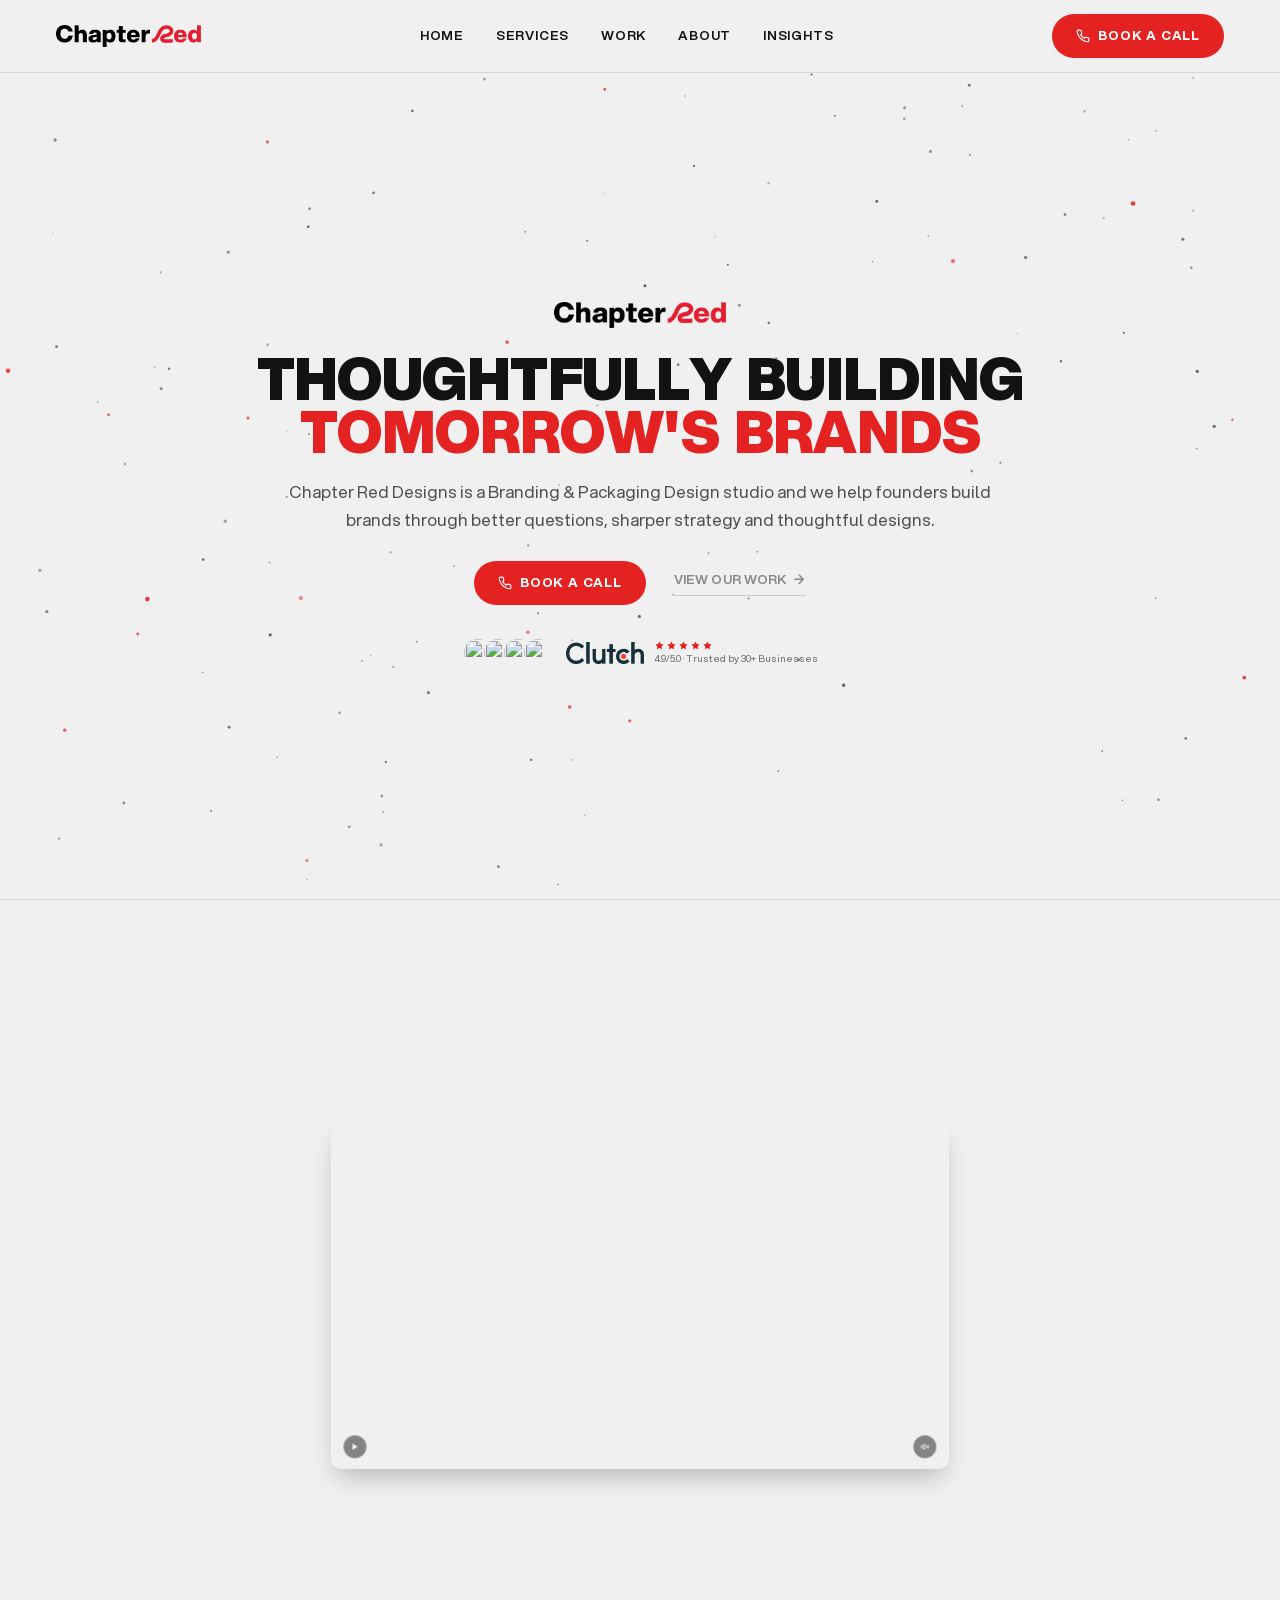
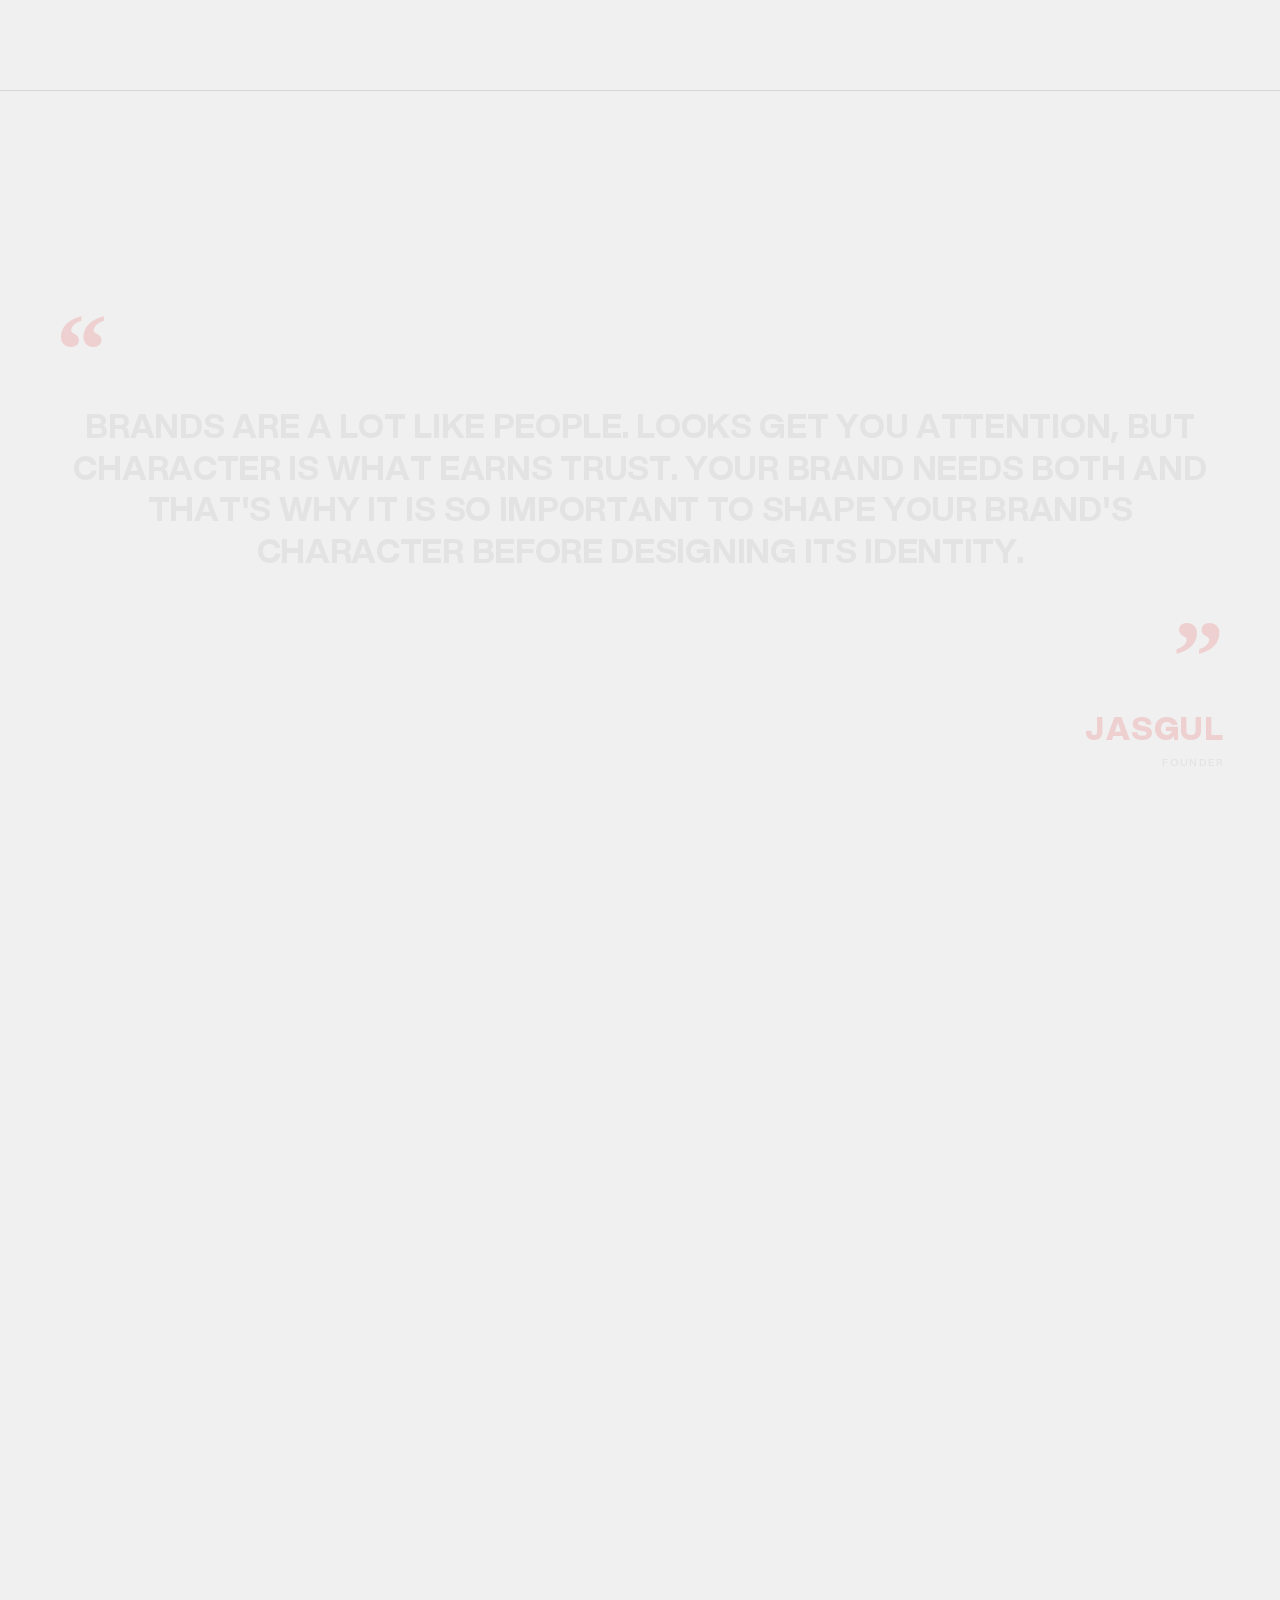
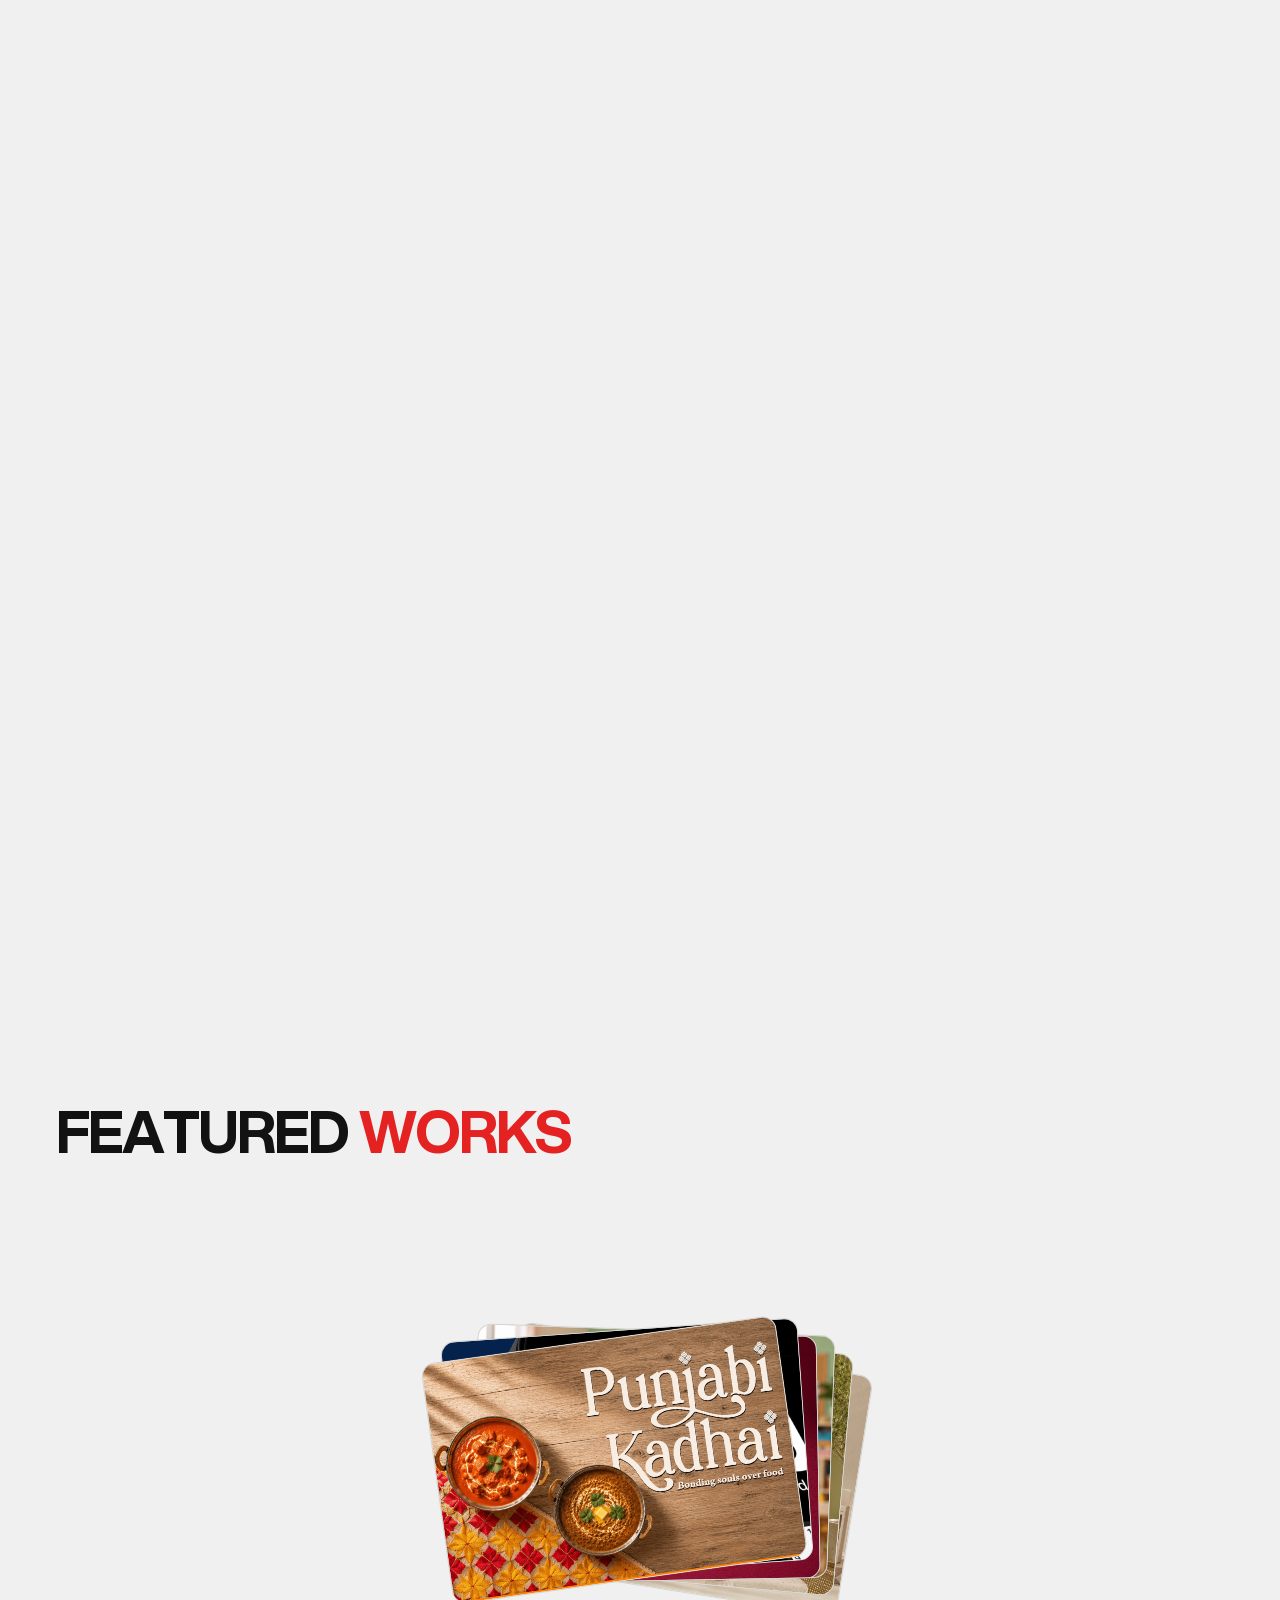
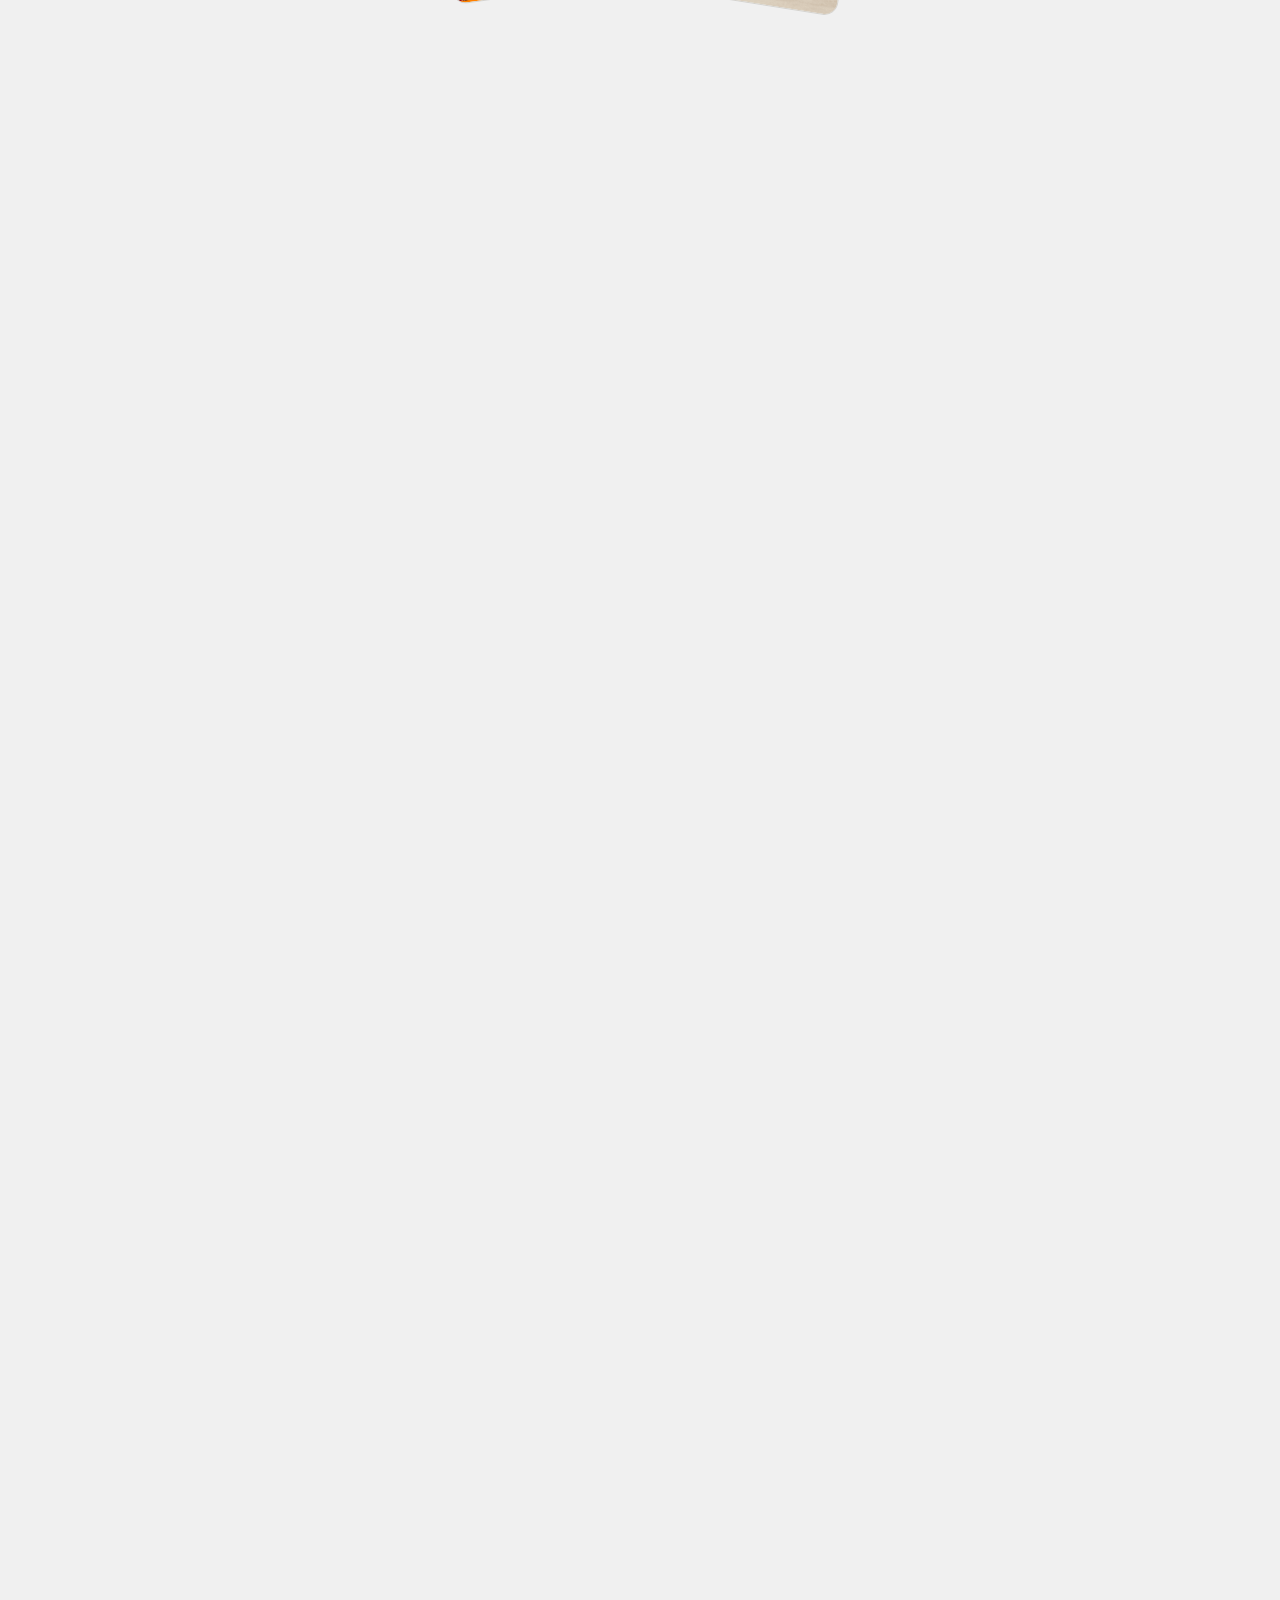
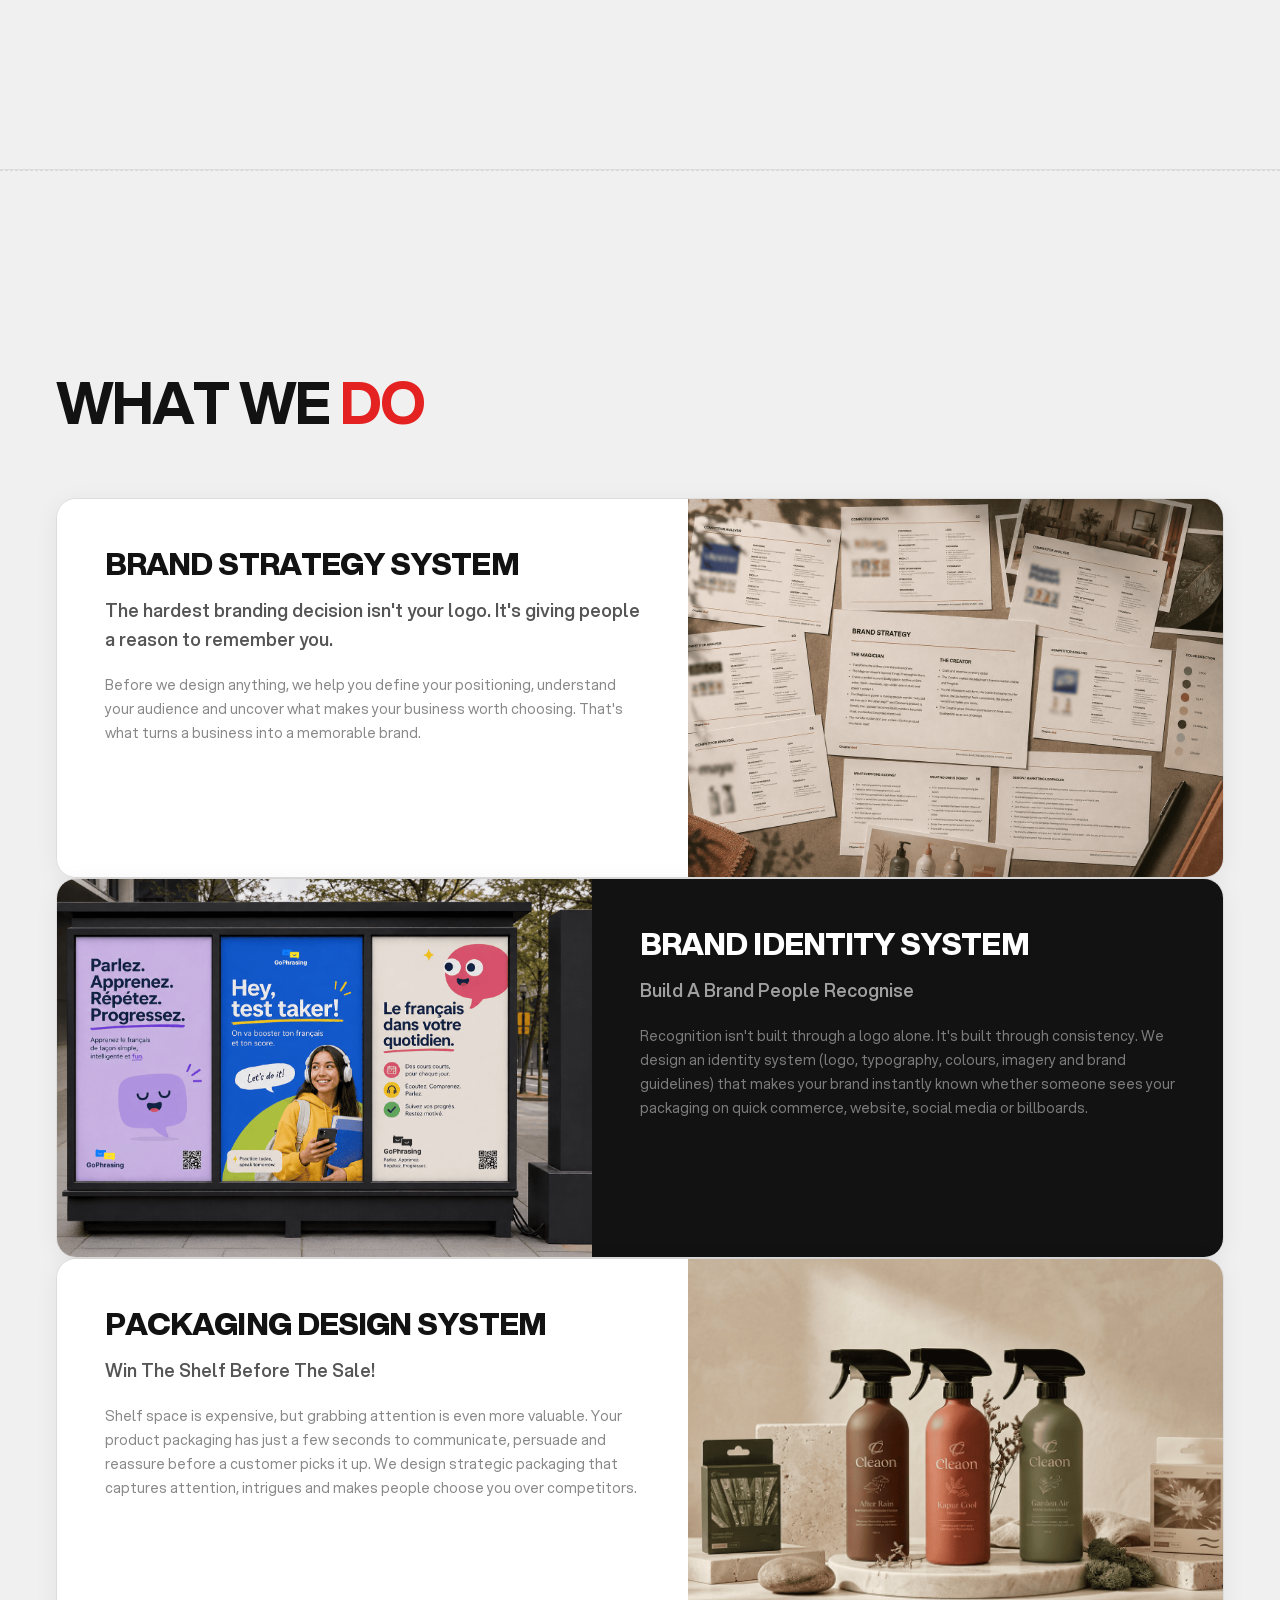
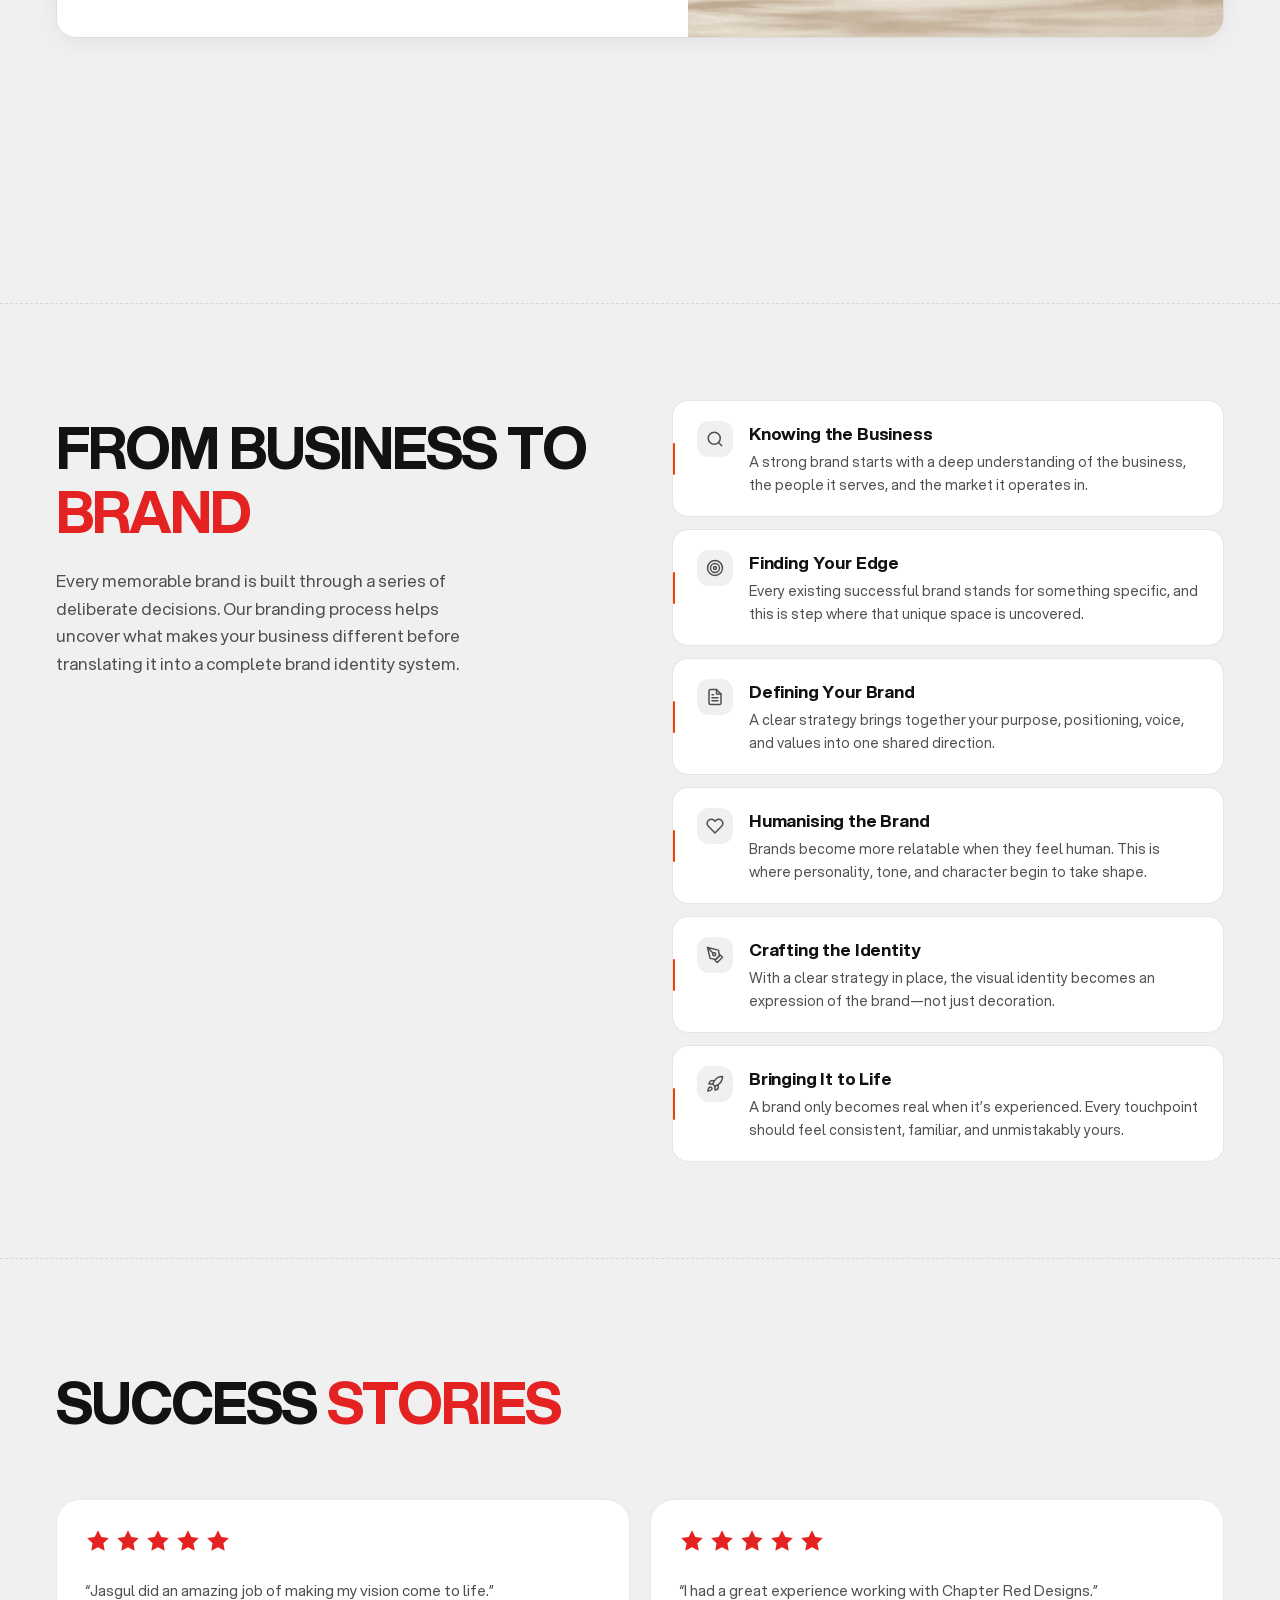
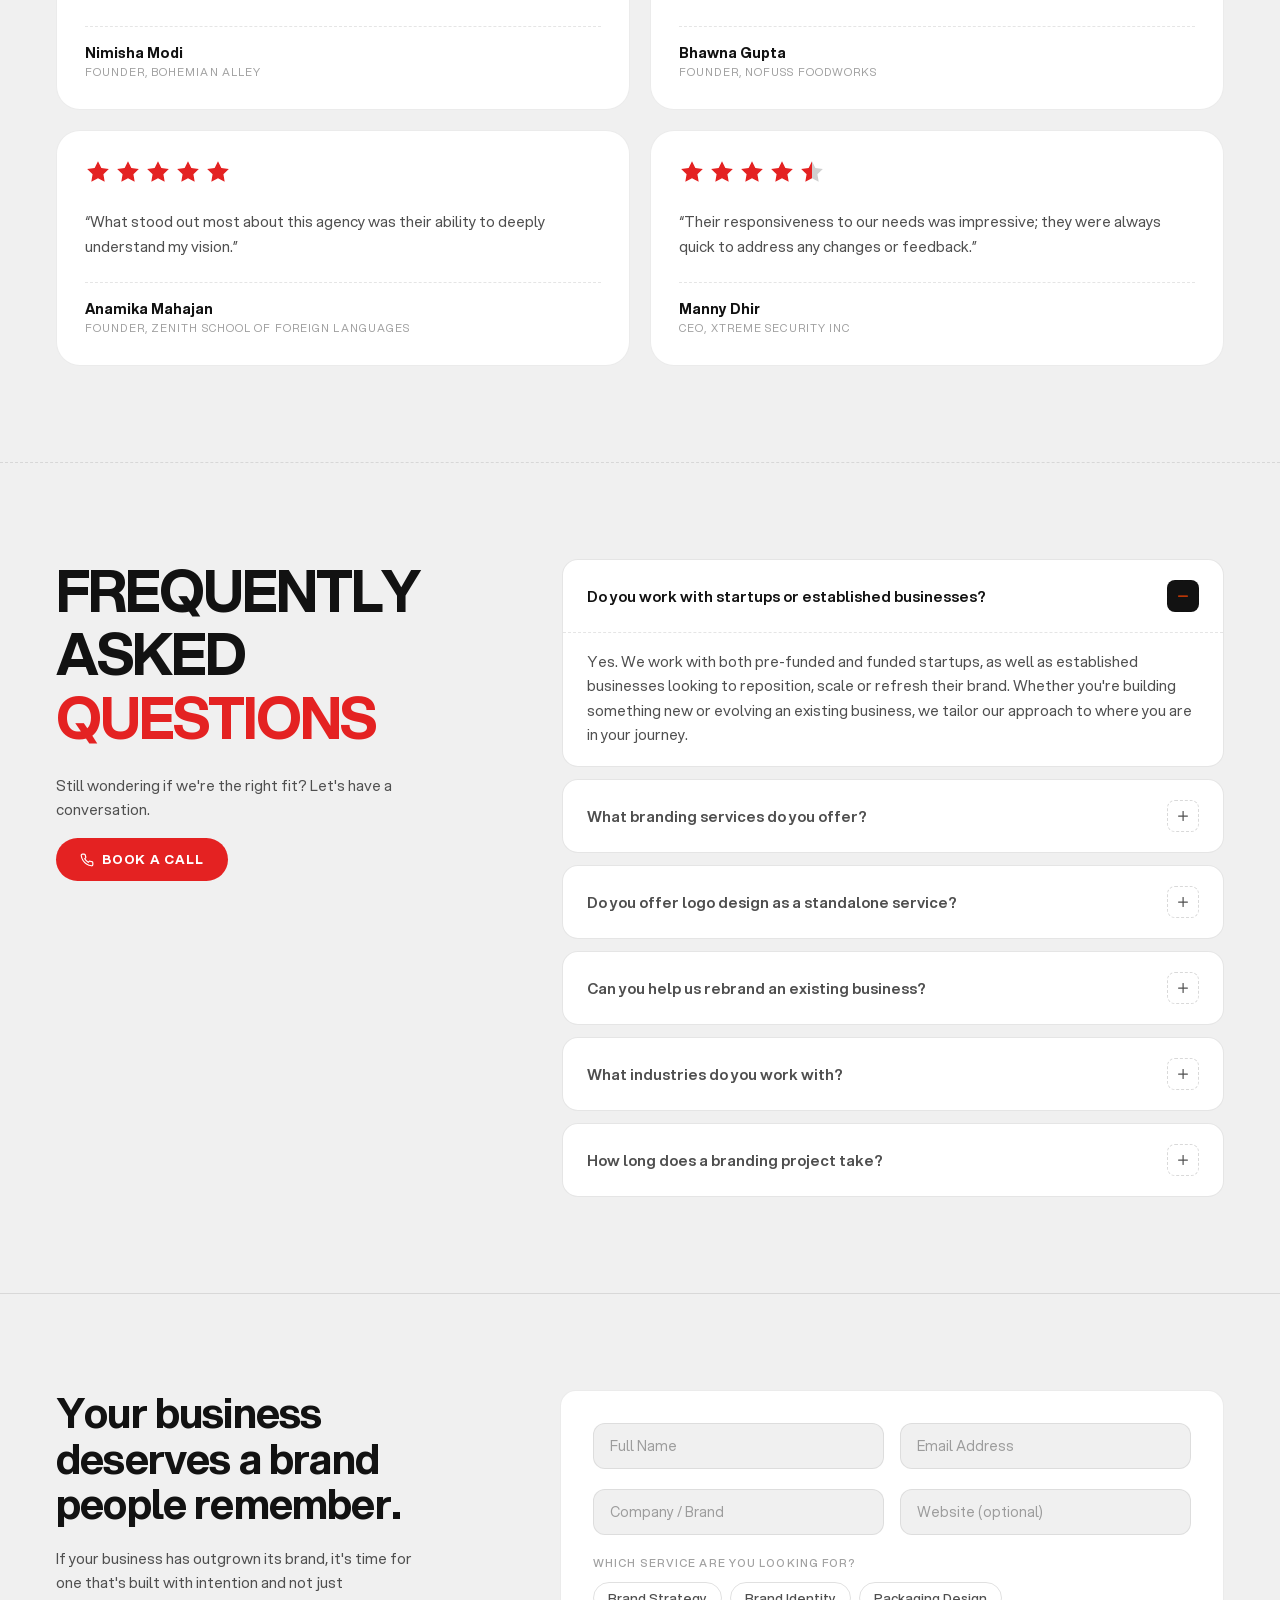
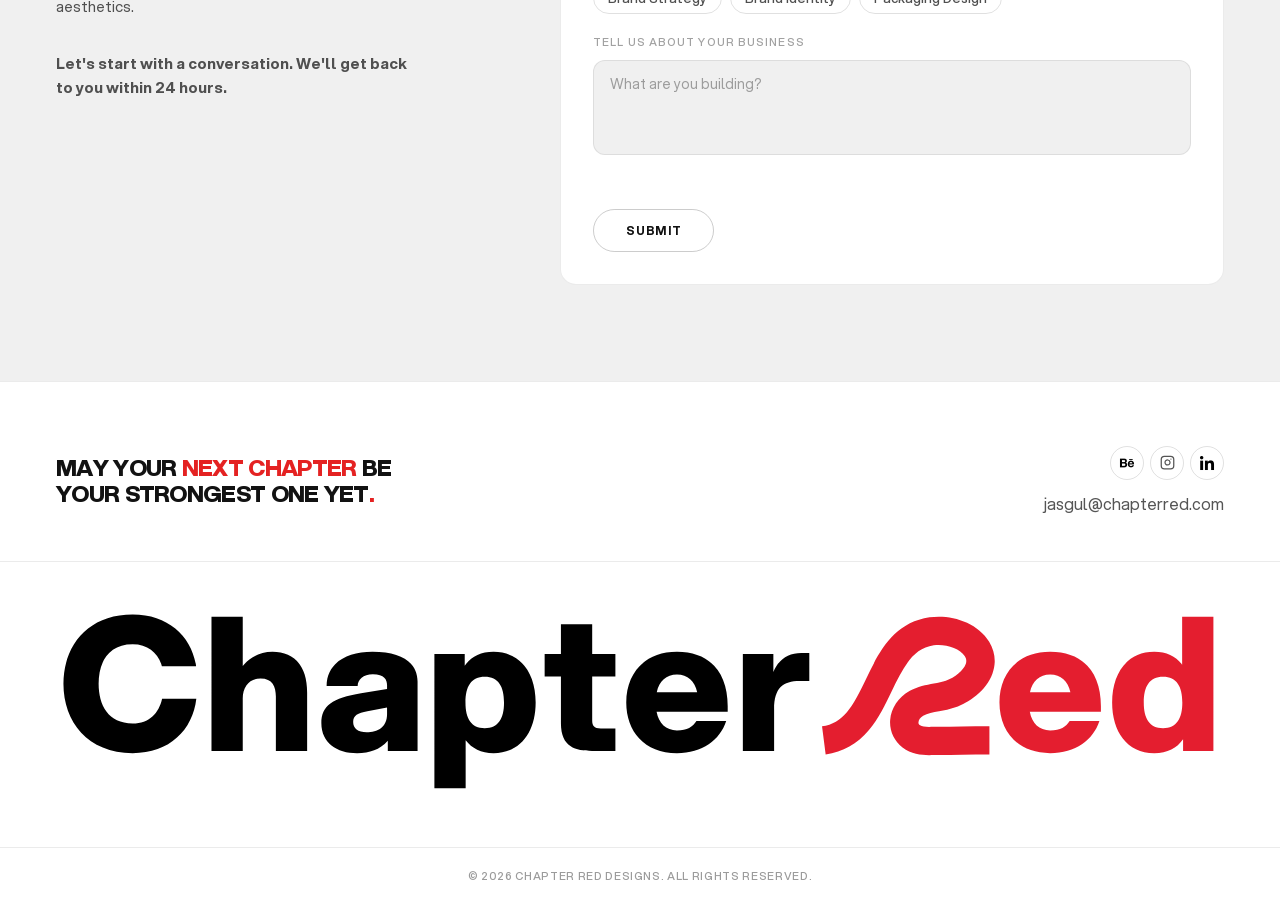
==== commit 3e15fc6f: "domain adjustments" ====
--- a/index.html
+++ b/index.html
@@ -6,6 +6,7 @@
   <title>Chapter Red | Brand Strategy, Identity &amp; Packaging Design</title>
   <meta name="description" content="Chapter Red is a branding studio specialising in brand strategy, brand identity, packaging design, and visual identity systems for FMCG, consumer brands, restaurants, hospitality, EdTech, and startups" />
   <meta name="keywords" content="Brand Strategy, Brand Identity, Brand Identity Design, Branding Studio, Branding Agency, Brand Positioning, Packaging Design, Logo Design, Visual Identity Design, Brand Guidelines, Rebranding, Brand Communication, FMCG Branding, Consumer Brand Branding, Food &amp; Beverage Branding, Restaurant Branding, Hospitality Branding, EdTech Branding, Education Branding, Preschool Branding, Startup Branding, SaaS Branding, D2C Branding, Early-stage Startup Branding, Startup Brand Strategy, Startup Brand Identity, Branding for Consumer Brands, Packaging Design for FMCG" />
+  <link rel="canonical" href="https://chapterred.com/" />
   <link rel="icon" href="vector.png" />
   <link rel="stylesheet" href="styles.css" />
   <script src="https://www.google.com/recaptcha/api.js" async defer></script>
--- a/styles.css
+++ b/styles.css
@@ -33,7 +33,7 @@
 * { margin: 0; padding: 0; }
 
 html {
-  font-size: clamp(10px, 0.9259vw, 16px);
+  font-size: 16px;
   background: var(--bg-page);
   -webkit-font-smoothing: antialiased;
   -moz-osx-font-smoothing: grayscale;
@@ -65,7 +65,7 @@
   font-weight: 700;
   line-height: 1.1;
   letter-spacing: -0.125rem;
-  font-size: clamp(2.25rem, 4.5vw, 3.625rem);
+  font-size: clamp(36px, 4.5vw, 58px);
 }
 .heading-2 .dark { color: #121212; }
 .heading-2 .red { color: var(--red); }
@@ -244,7 +244,7 @@
   text-transform: uppercase;
   line-height: 0.92;
   margin-bottom: 1.25rem;
-  font-size: clamp(1.875rem, 4.5vw, 4.1875rem);
+  font-size: clamp(30px, 4.5vw, 67px);
   letter-spacing: -0.01em;
 }
 .hero h1 .dark { color: #121212; }
@@ -404,7 +404,7 @@
 #why-text {
   font-weight: 700;
   line-height: 1.25;
-  font-size: clamp(1.375rem, 2.6vw, 2.625rem);
+  font-size: clamp(22px, 2.6vw, 42px);
   letter-spacing: -0.019rem;
   text-align: center;
   text-transform: uppercase;
@@ -412,7 +412,7 @@
 .why-sticky .word { color: #A1A1A1; opacity: 0.15; transition: color 0.15s linear, opacity 0.15s linear; }
 .why-q-open, .why-q-close {
   font-family: Georgia, 'Times New Roman', serif;
-  font-size: clamp(4rem, 8vw, 7.5rem);
+  font-size: clamp(64px, 8vw, 120px);
   font-weight: 900;
   color: #E42222;
   line-height: 0.75;
@@ -429,7 +429,7 @@
 .why-attribution { opacity: 0.15; text-align: right; }
 .why-name {
   font-family: 'Aspekta', sans-serif;
-  font-size: clamp(1.5rem, 2.5vw, 2.125rem);
+  font-size: clamp(24px, 2.5vw, 34px);
   font-weight: 800;
   color: #E42222;
   letter-spacing: 0.04em;
@@ -660,7 +660,7 @@
   font-weight: 700;
   line-height: 1.1;
   margin-bottom: 1.25rem;
-  font-size: clamp(1.75rem, 3.2vw, 2.625rem);
+  font-size: clamp(28px, 3.2vw, 42px);
   letter-spacing: -0.02em;
 }
 .contact-left p { font-size: 0.9375rem; color: #4F4F4F; line-height: 1.625; margin-bottom: 2rem; max-width: 22.5rem; }
@@ -745,7 +745,7 @@
   gap: 2rem;
 }
 .footer-quote-text {
-  font-size: clamp(1rem, 1.8vw, 1.625rem);
+  font-size: clamp(16px, 1.8vw, 26px);
   font-weight: 800;
   letter-spacing: -0.03em;
   line-height: 1.1;
@@ -821,7 +821,7 @@
   background: #F0F0F0;
 }
 .work-heading {
-  position: absolute; top: 8.125rem; left: 0; right: 0;
+  position: absolute; top: clamp(5.5rem, 10vh, 8.125rem); left: 0; right: 0;
   max-width: 94.5rem; margin: 0 auto; padding: 0 3.5rem;
   z-index: 5; pointer-events: none;
 }
@@ -847,7 +847,7 @@
 
 .work-mobile { background: #F0F0F0; border-bottom: 1px solid rgba(0,0,0,0.08); padding: 3.5rem 1.5rem 4.5rem; display: none; }
 .work-mobile h2 {
-  font-size: clamp(2.25rem, 4.5vw, 3.625rem); font-weight: 700; line-height: 1.08;
+  font-size: clamp(36px, 4.5vw, 58px); font-weight: 700; line-height: 1.08;
   letter-spacing: -0.125rem; margin: 0 0 2.25rem;
 }
 .work-mobile-list { display: flex; flex-direction: column; gap: 0.75rem; }
@@ -877,7 +877,7 @@
 
 /* Small mobile: tighten heading */
 @media (max-width: 480px) {
-  .work-mobile h2 { font-size: clamp(1.75rem, 8vw, 2.25rem); letter-spacing: -0.0625rem; }
+  .work-mobile h2 { font-size: clamp(28px, 8vw, 36px); letter-spacing: -0.0625rem; }
 }
 
 /* ==========================================================================
@@ -920,20 +920,20 @@
 .service-text.light { background: #fff; }
 .service-text.dark { background: #121212; }
 .service-text h3 {
-  font-size: clamp(1.5rem, 2.4vw, 2.25rem);
+  font-size: clamp(24px, 2.4vw, 36px);
   font-weight: 800; letter-spacing: -0.03em; line-height: 1.1;
   margin-bottom: 1rem;
 }
 .service-text.light h3 { color: #121212; }
 .service-text.dark h3 { color: #fff; }
 .service-text .service-sub {
-  font-size: clamp(1rem, 1.4vw, 1.125rem); font-weight: 550; line-height: 1.6;
+  font-size: clamp(16px, 1.4vw, 18px); font-weight: 550; line-height: 1.6;
   margin-bottom: 1.25rem;
 }
 .service-text.light .service-sub { color: #555; }
 .service-text.dark .service-sub { color: rgba(255,255,255,0.6); }
 .service-text .service-body {
-  font-size: clamp(0.875rem, 1.1vw, 0.9375rem);
+  font-size: clamp(14px, 1.1vw, 15px);
   font-weight: 400; line-height: 1.7;
 }
 .service-text.light .service-body { color: #888; }
@@ -1019,7 +1019,7 @@
 }
 .mobile-nav-link {
   font-family: 'Aspekta', sans-serif;
-  font-size: clamp(2rem, 8vw, 2.5rem);
+  font-size: clamp(32px, 8vw, 40px);
   font-weight: 800;
   color: #121212;
   letter-spacing: -0.02em;
@@ -1045,27 +1045,54 @@
 /* ── Responsive horizontal padding (mobile / tablet) ──────────────────────── */
 @media (max-width: 767px) {
   .hamburger { display: flex; }
-  /* Hero — spread content to fill full mobile height */
+  /* Hero — compact centered layout, fill viewport so showreel peeks from fold */
+  .hero { min-height: 100svh; }
   .hero-inner {
-    justify-content: space-between;
+    justify-content: center;
+    gap: 1.25rem;
     padding-top: 2rem;
     padding-bottom: 2rem;
   }
   .hero-logo { margin-bottom: 0; }
-  .hero h1 { margin-bottom: 0; }
-  .hero-sub { margin-bottom: 0; }
-  .hero-cta { margin-bottom: 0; justify-content: center; }
+  .hero h1 { margin-bottom: 0; line-height: 1; }
+  .hero-sub { margin-bottom: 0; font-size: 0.875rem; }
+  .hero-cta { margin-bottom: 0; flex-direction: column; align-items: center; gap: 0.75rem; width: 100%; }
+  /* Showreel — no scale animation, flush below hero, card peeks from fold */
+  .showreel { padding: 0; }
+  .showreel-frame { transform: none !important; border-radius: 1.5rem; }
+  /* Why section — disable scroll-lock, show quote normally */
+  .why-track { height: auto; }
+  .why-sticky { position: static; height: auto; padding: 4rem 0; }
+  .why-sticky .word { opacity: 1 !important; color: #121212; }
+  .why-q-open, .why-q-close { opacity: 1 !important; }
+  .why-attribution { opacity: 1 !important; }
+  /* Disable scroll reveal on mobile — show elements immediately */
+  .reveal { opacity: 1 !important; transform: none !important; transition: none !important; }
   .why-inner, .process, .reviews, .team, .faq {
     padding-left: 1.5rem;
     padding-right: 1.5rem;
   }
   .contact-inner { padding-left: 1.5rem; padding-right: 1.5rem; }
-  .services-container { padding-left: 1.5rem; padding-right: 1.5rem; }
-  .services-header-inner { padding-left: 1.5rem; padding-right: 1.5rem; }
-  .footer-quote-wrap { padding-left: 1.5rem; padding-right: 1.5rem; flex-direction: column; align-items: flex-start; }
+  /* Services — mobile: image-top card layout */
+  .services-header { position: static; margin-left: 0; margin-right: 0; width: auto; }
+  .services-header-inner { flex-direction: column; padding-left: 1.5rem; padding-right: 1.5rem; padding-top: 2.5rem; padding-bottom: 1.5rem; }
+  .services-header p { text-align: left; margin-top: 0.75rem; max-width: 100%; }
+  .services-container { height: auto !important; display: flex; flex-direction: column; gap: 1.25rem; padding-left: 1.5rem; padding-right: 1.5rem; padding-bottom: 3rem; }
+  .service-card { position: static !important; flex-direction: column; height: auto !important; border-radius: 1.5rem; }
+  .service-image { order: 1; flex: none; aspect-ratio: 4 / 3; height: auto; }
+  .service-image img { height: 100%; }
+  .service-text { order: 2; flex: none; padding: 1.75rem 1.5rem !important; align-items: center; text-align: center; }
+  .service-text h3 { font-size: 19px; }
+  .service-text .service-sub { font-size: 15px; line-height: 1.5; margin-bottom: 0; }
+  .service-text .service-body { display: none; }
+  /* Reviews — tighter cards on mobile */
+  .review-card { padding: 1.1rem; }
+  .review-stars { margin-bottom: 0.875rem; }
+  .review-text { font-size: 0.8125rem; margin-bottom: 1rem; }
+  .footer-quote-wrap { padding-left: 1.5rem; padding-right: 1.5rem; flex-direction: column; align-items: center; text-align: center; }
   .footer-bottom { padding-left: 1.5rem; padding-right: 1.5rem; }
   .footer-logo-section { padding-left: 1.5rem; padding-right: 1.5rem; }
-  .footer-right-group { align-items: flex-start; }
+  .footer-right-group { align-items: center; }
 }
 @media (min-width: 768px) and (max-width: 1023px) {
   .why-inner, .process, .reviews, .team, .faq {
@@ -1131,7 +1158,7 @@
 }
 .wgrid-card-name {
   font-family: 'Aspekta', sans-serif;
-  font-size: clamp(1.0625rem, 1.8vw, 1.375rem);
+  font-size: clamp(17px, 1.8vw, 22px);
   font-weight: 700;
   letter-spacing: -0.025em;
   color: #121212;
@@ -1159,7 +1186,7 @@
 }
 .work-page-header h1 {
   font-family: 'Aspekta', sans-serif;
-  font-size: clamp(1.75rem, 4vw, 3.25rem);
+  font-size: clamp(28px, 4vw, 52px);
   font-weight: 800;
   letter-spacing: -0.03em;
   color: #121212;
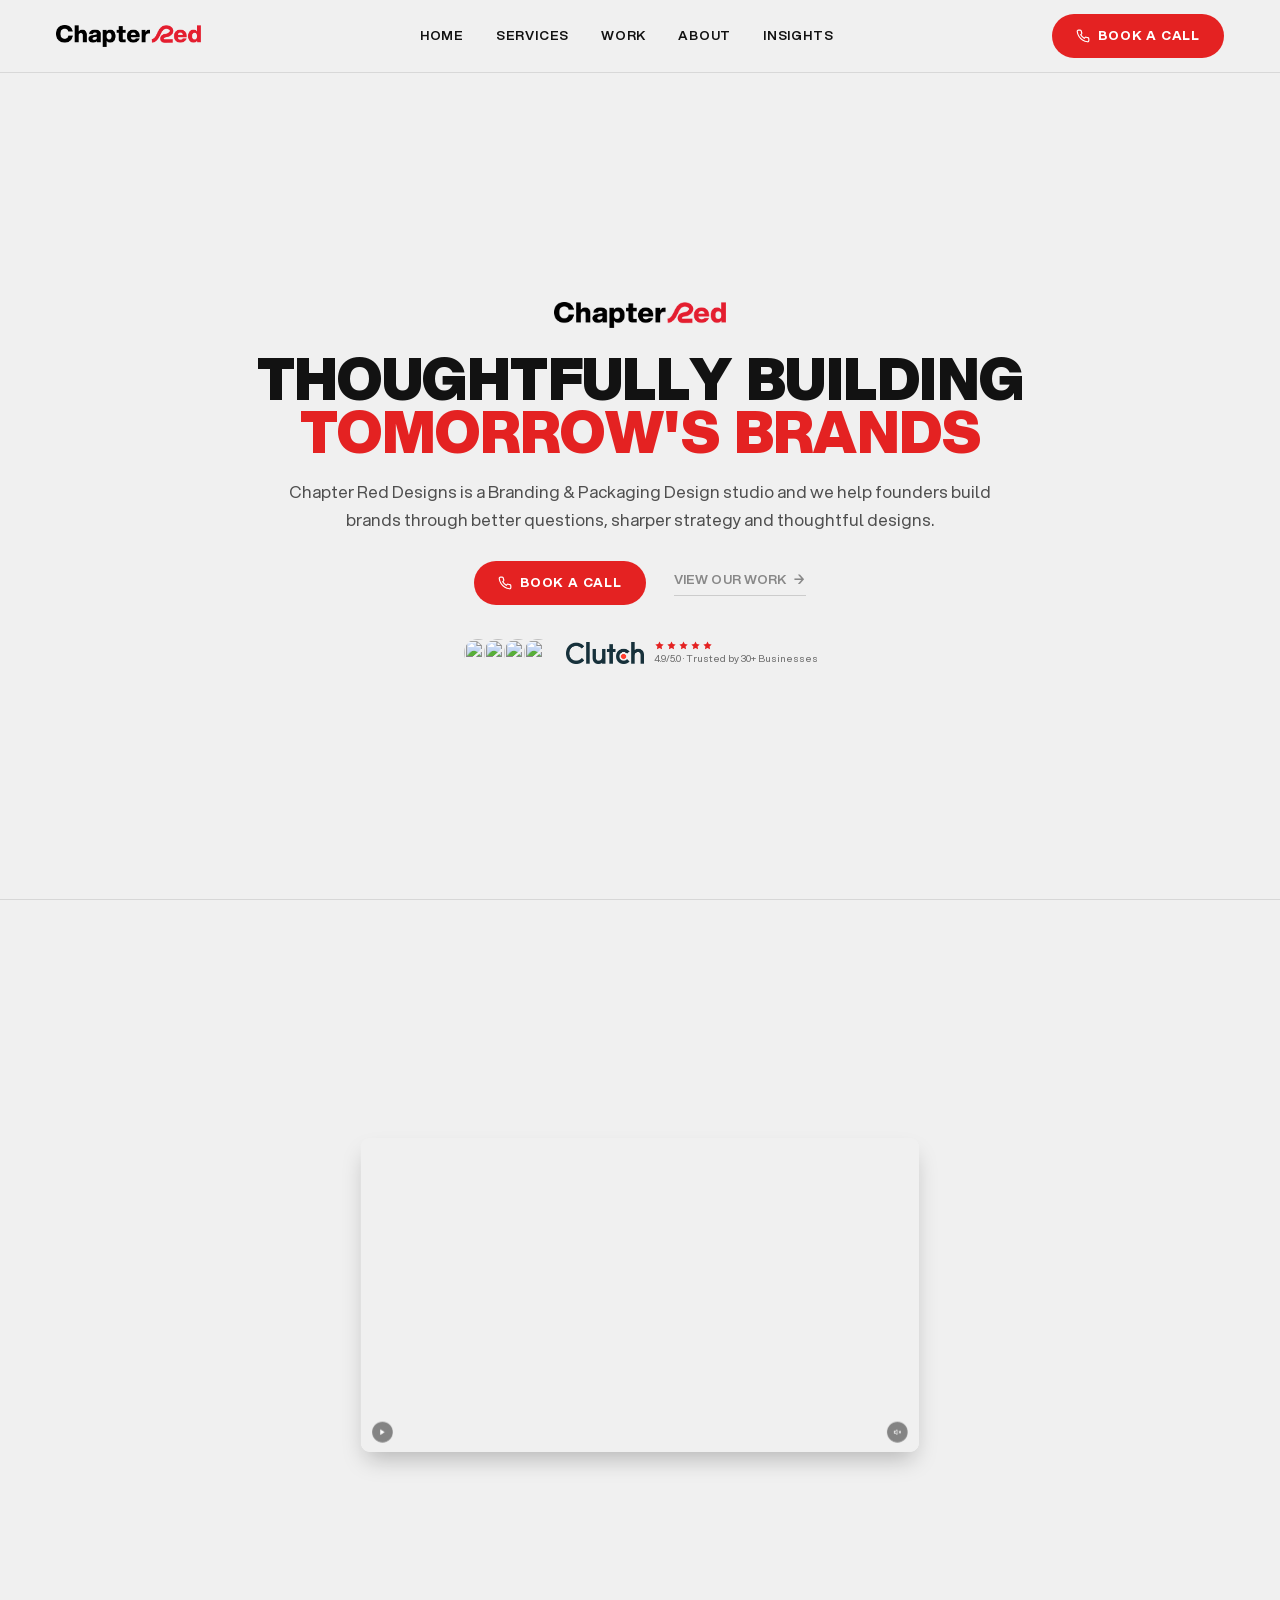
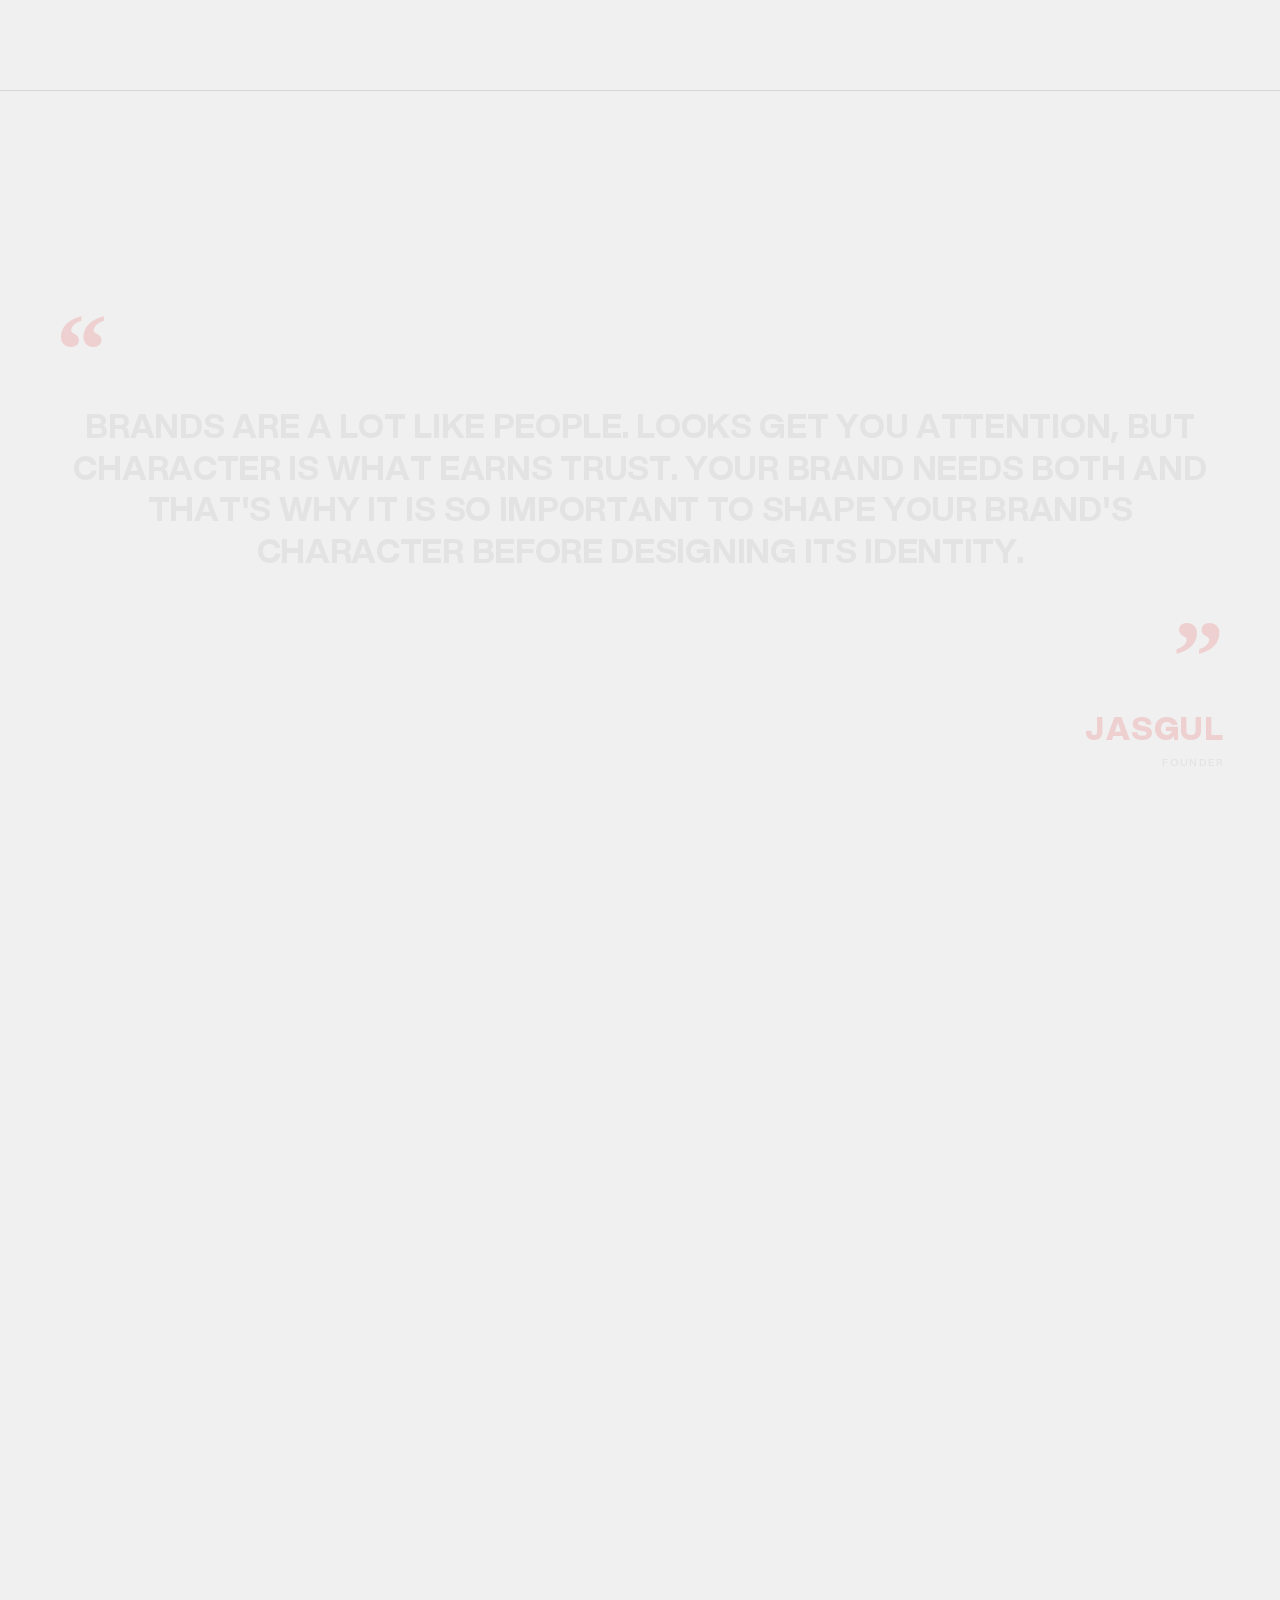
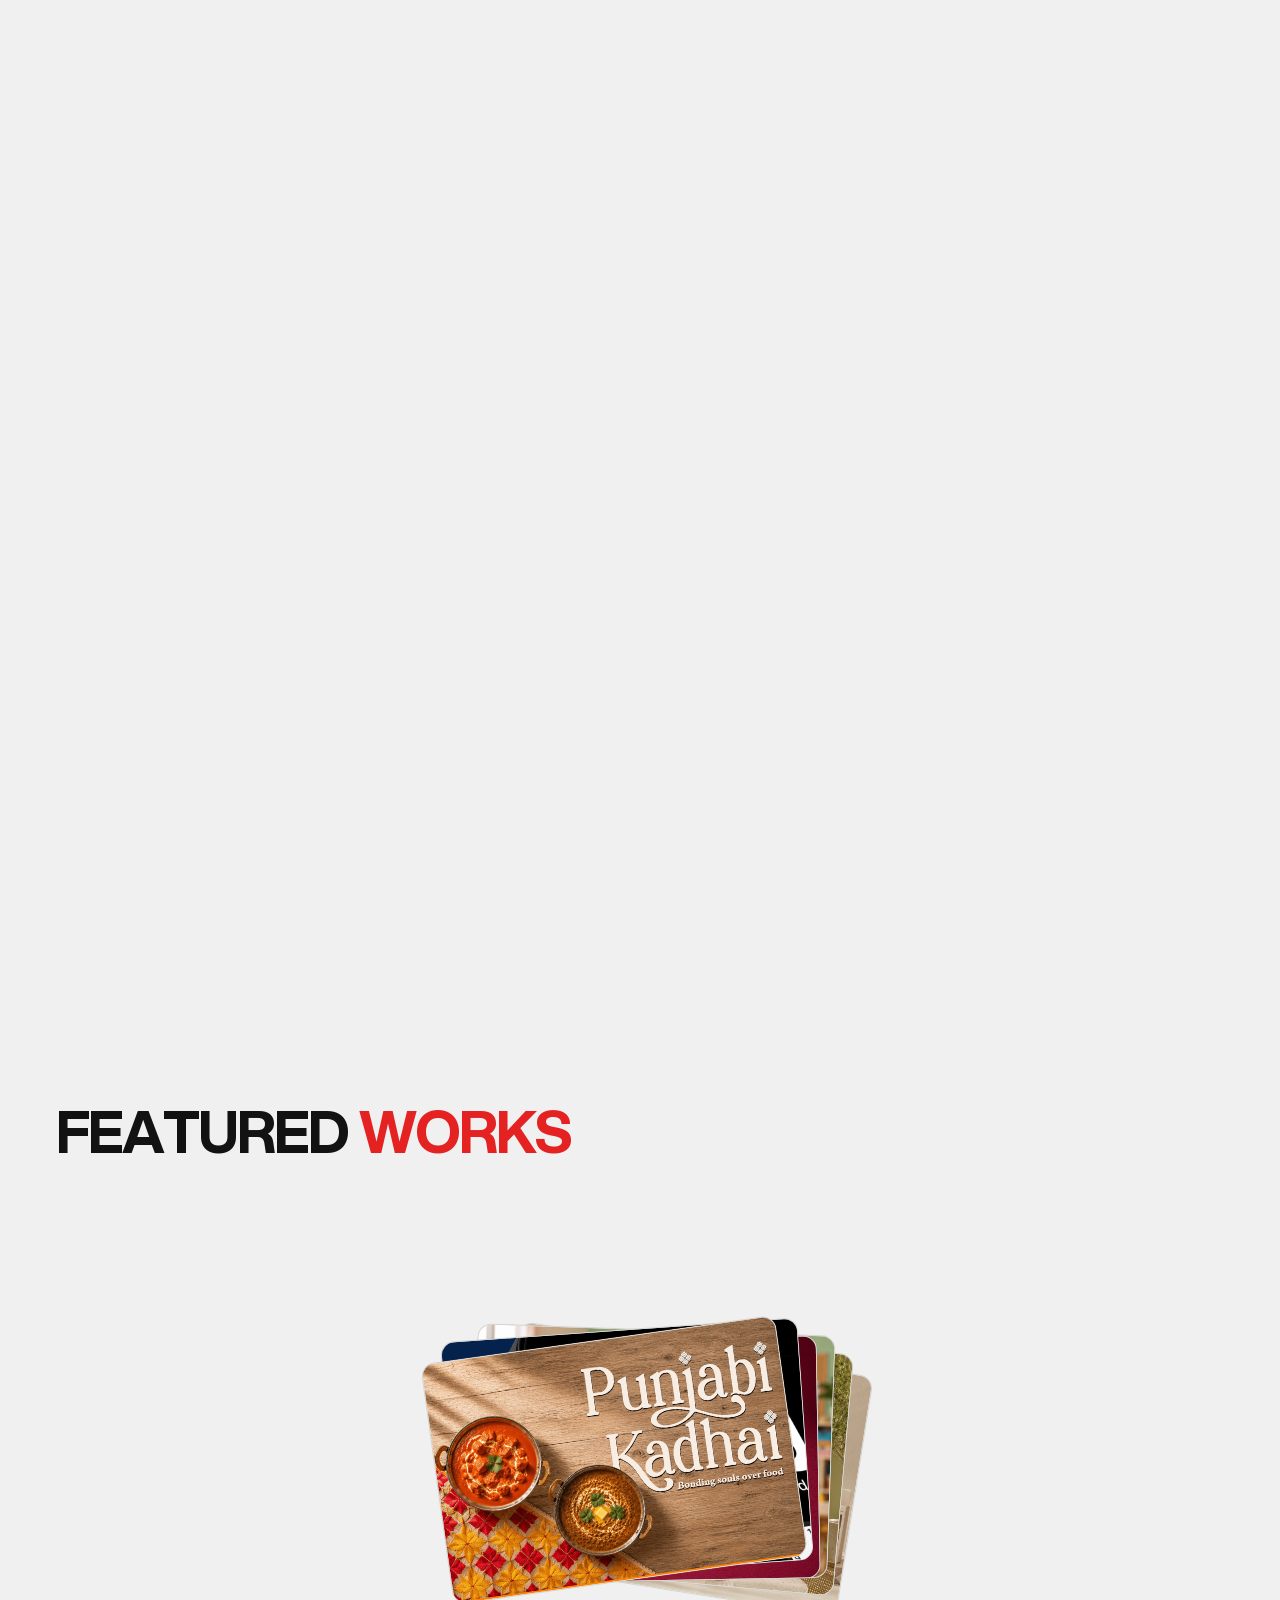
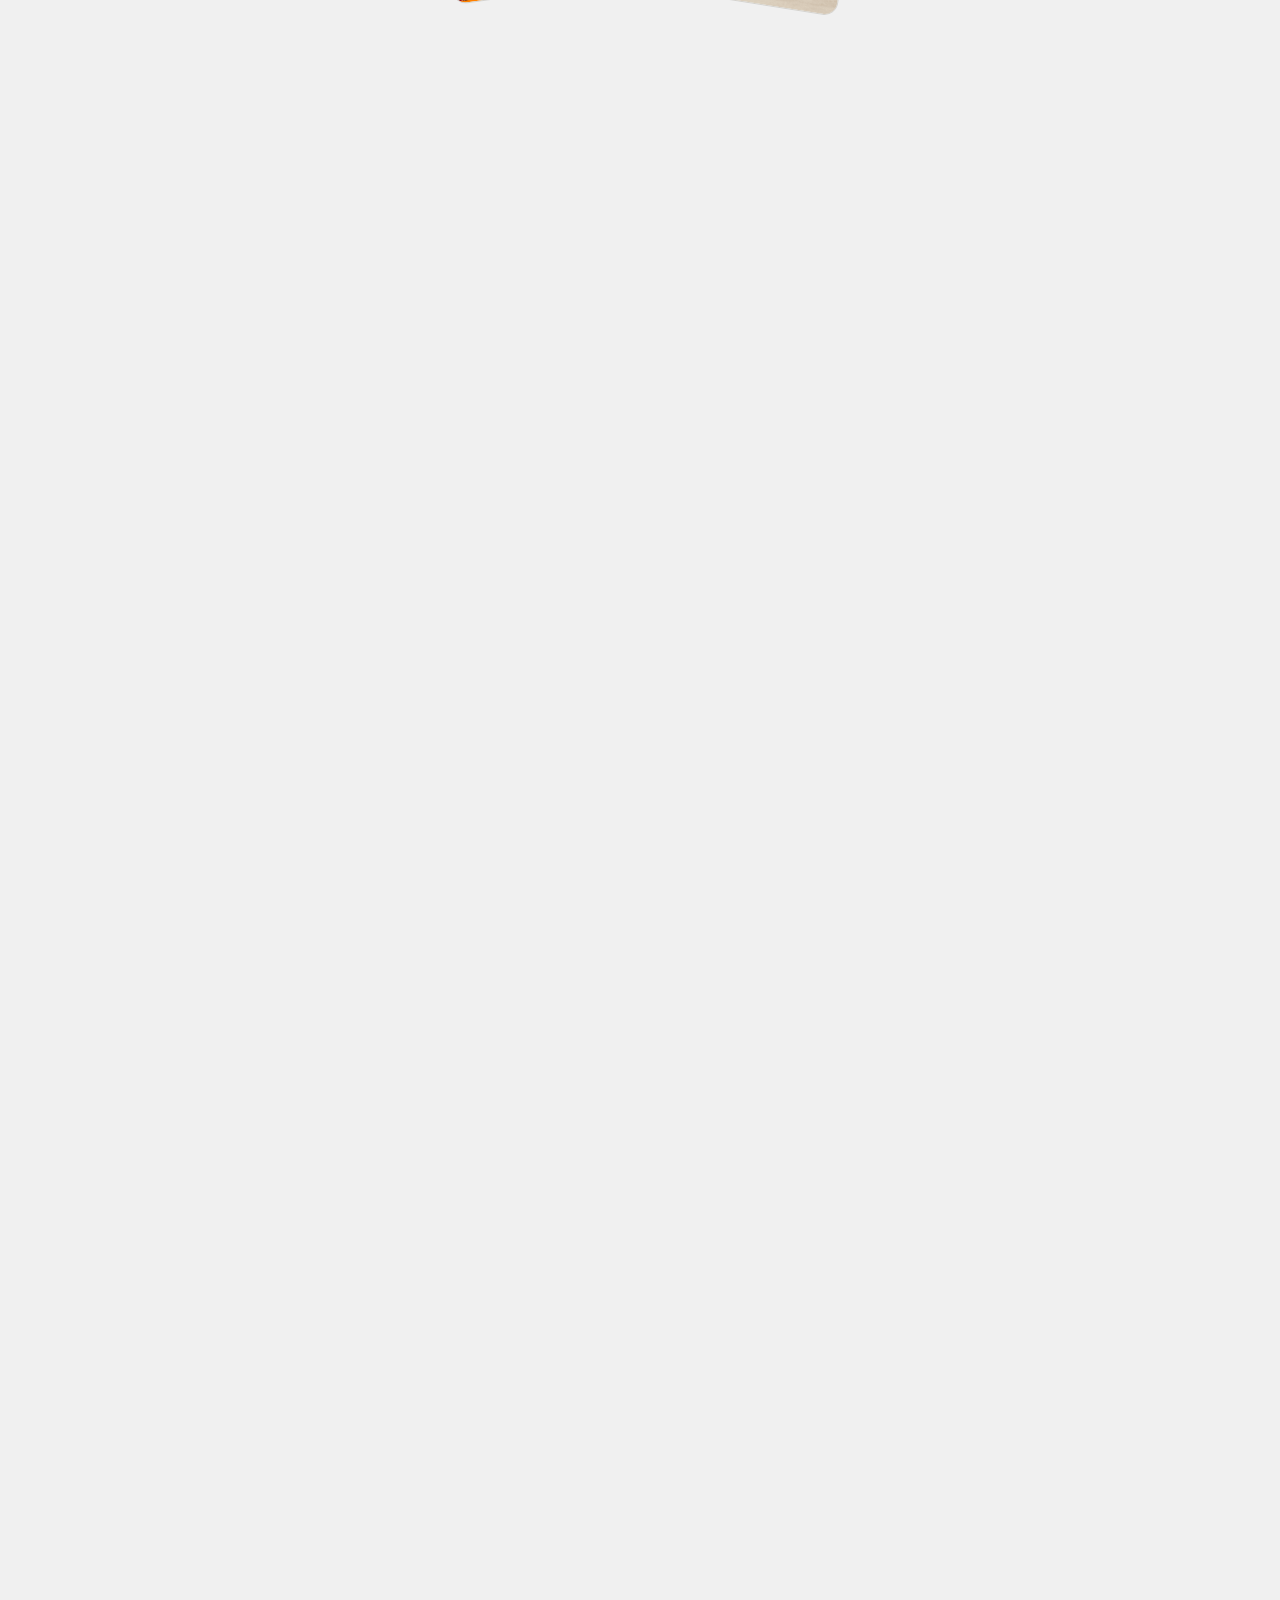
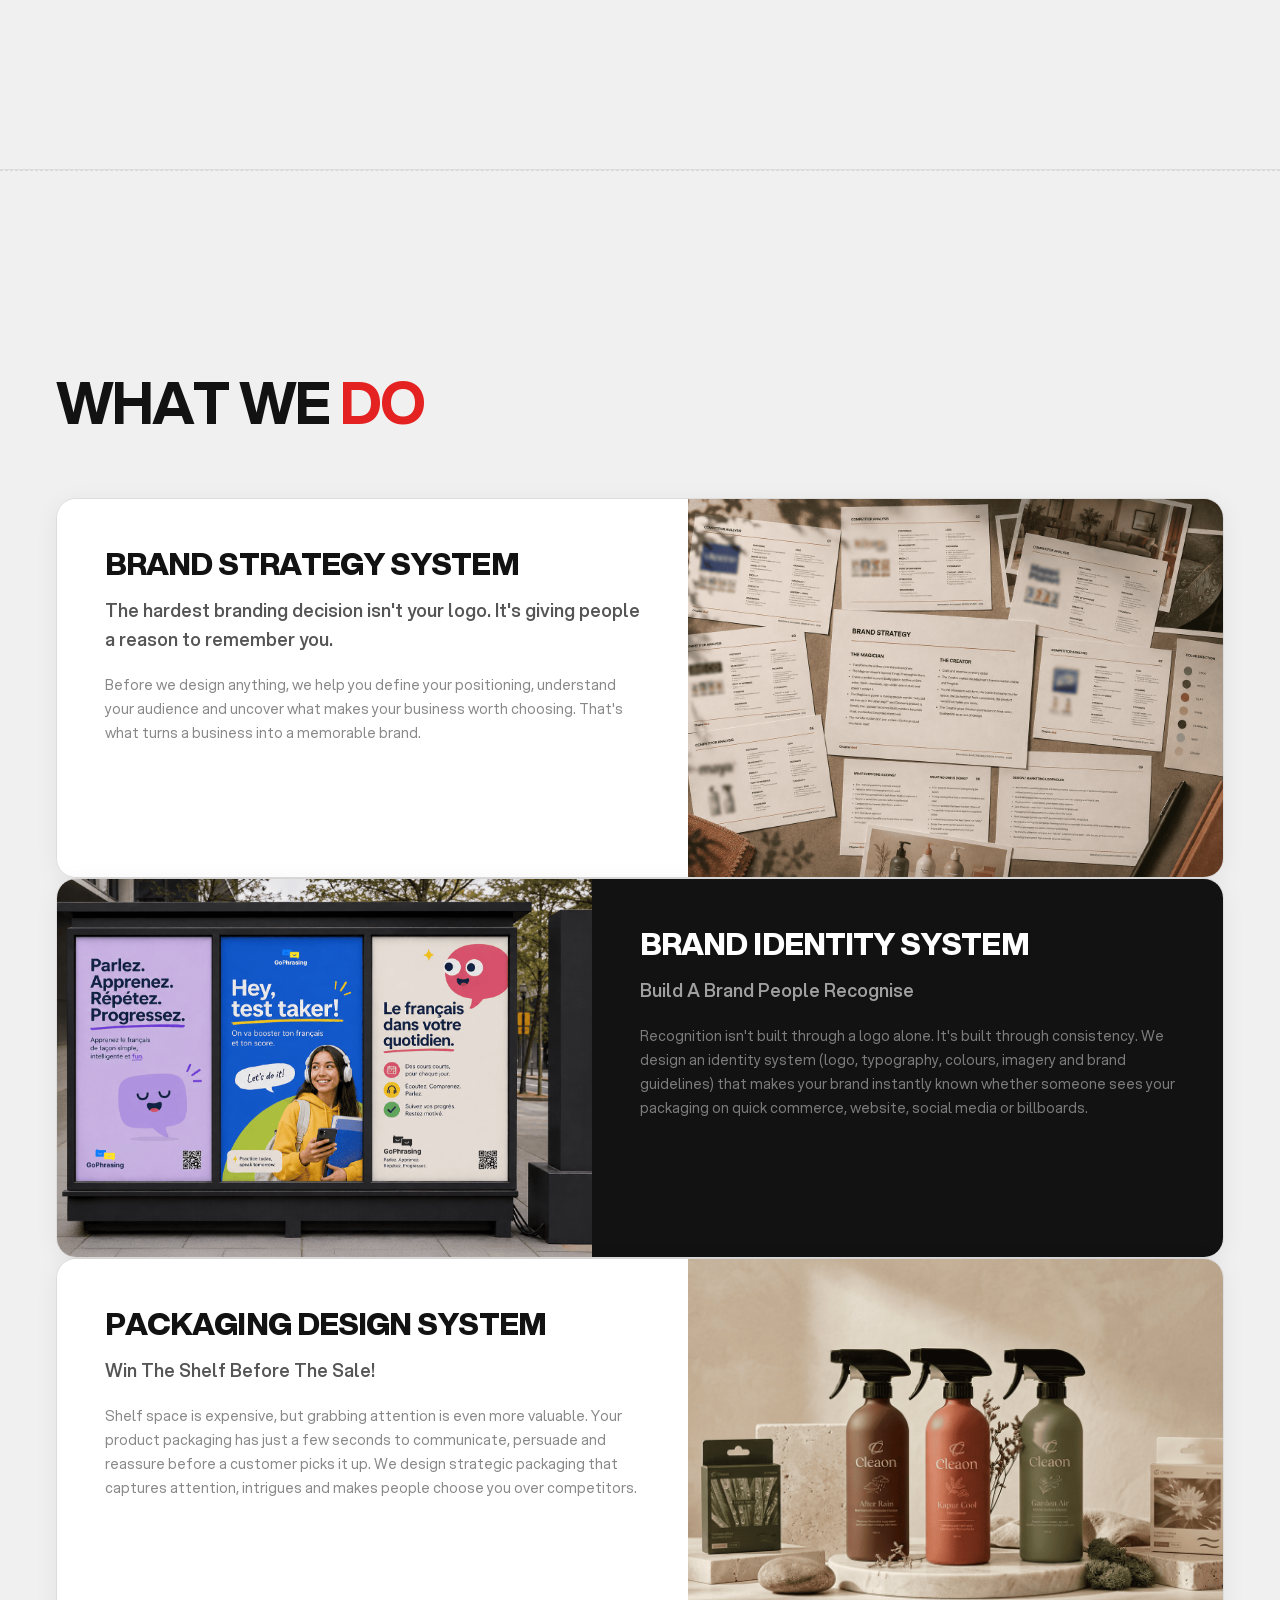
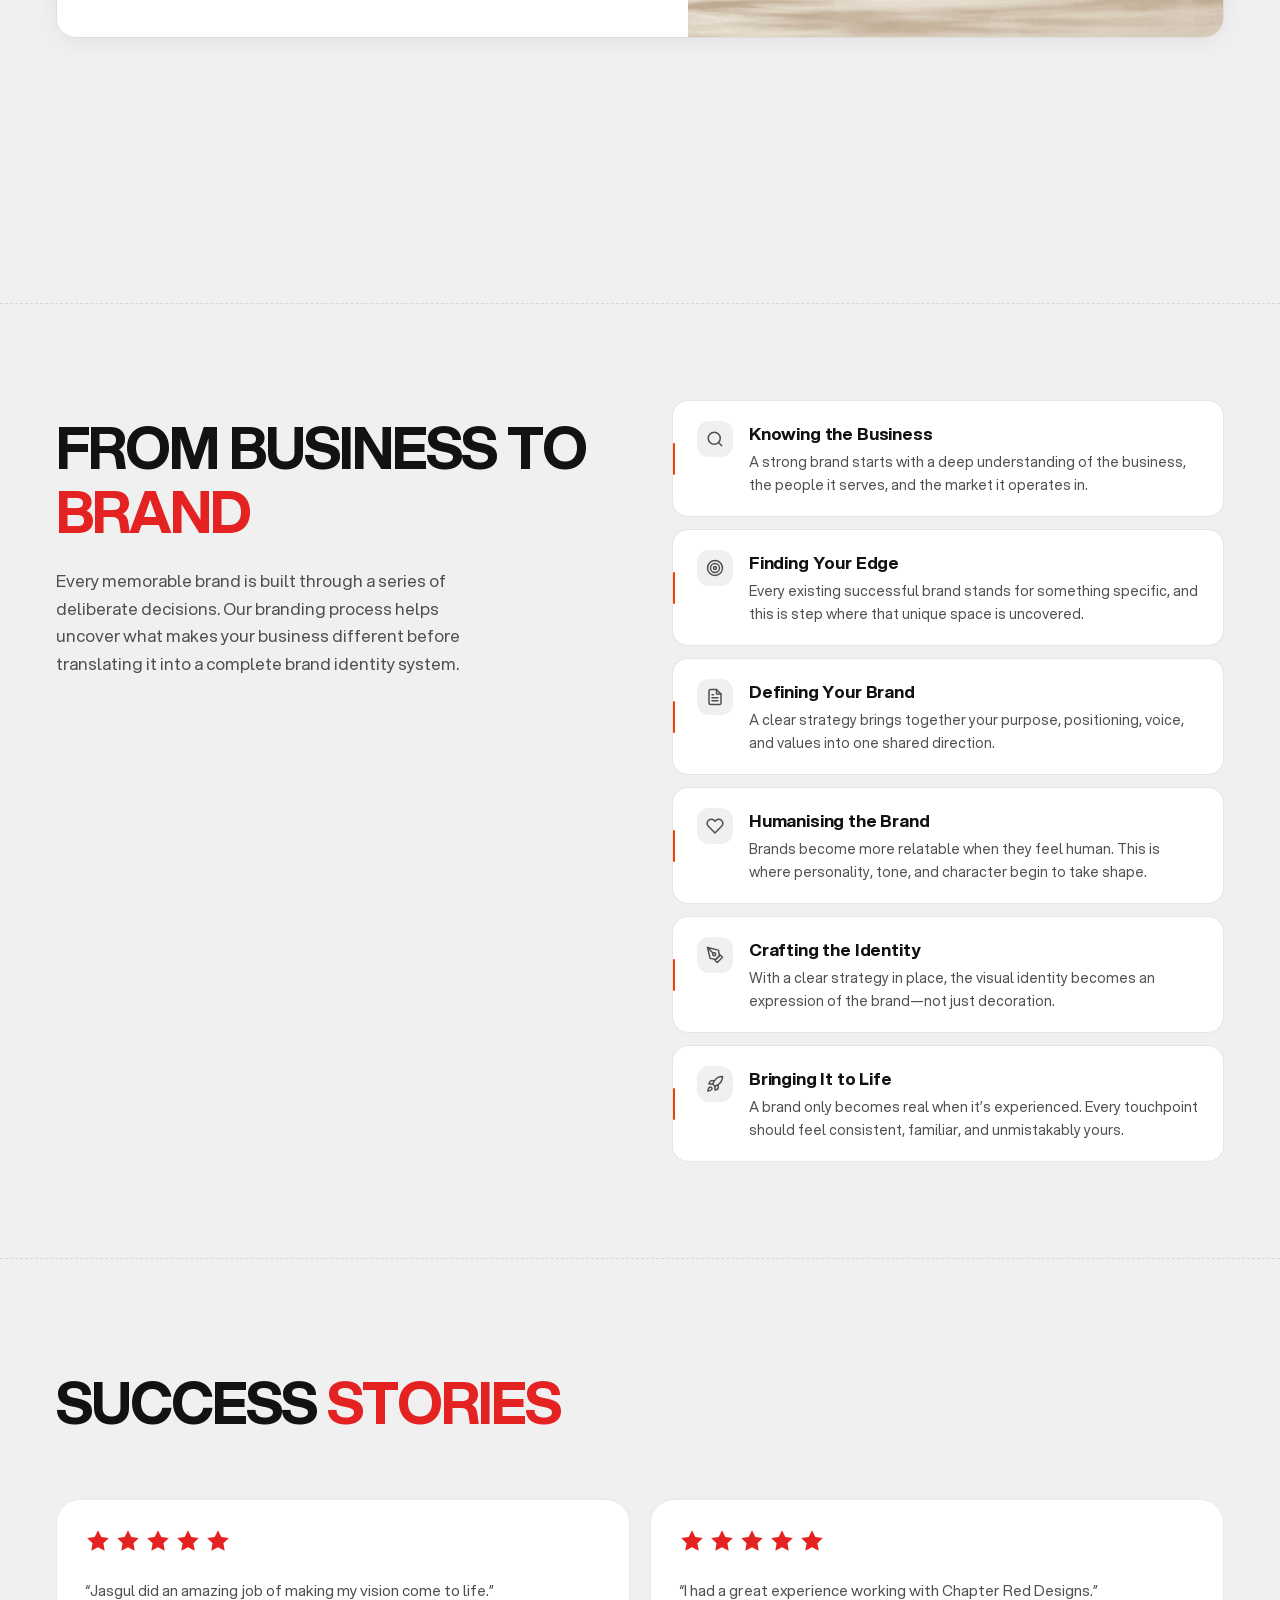
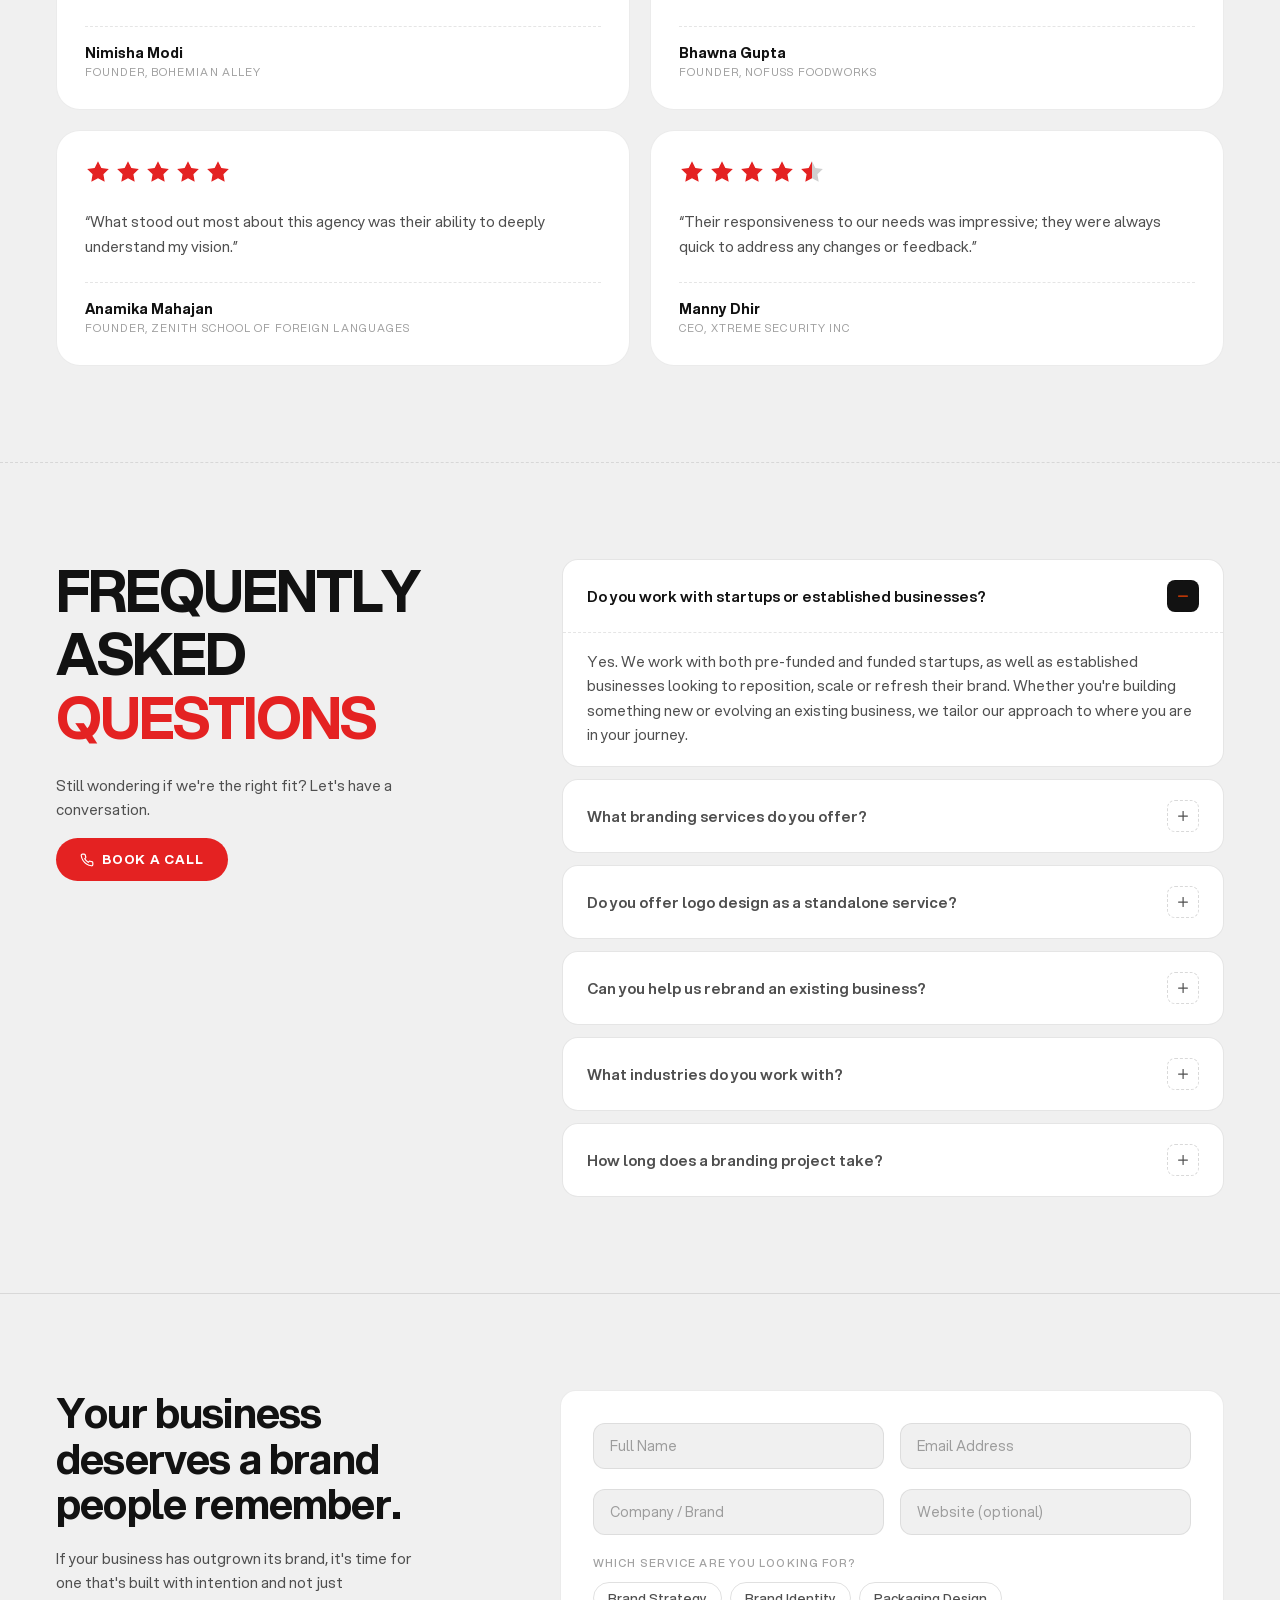
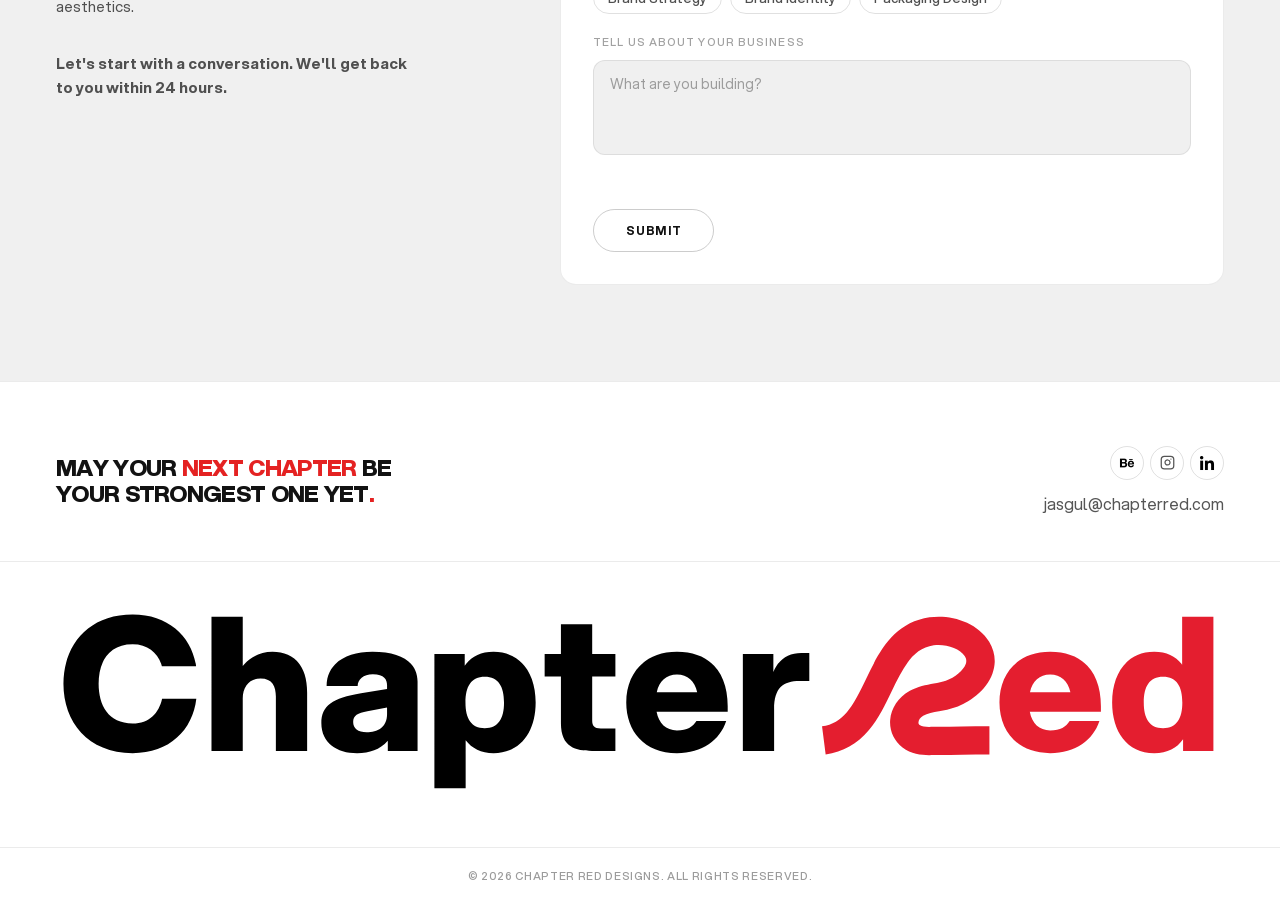
==== commit 2b5c0520: "google analytics added" ====
--- a/index.html
+++ b/index.html
@@ -2,6 +2,14 @@
 <html lang="en" class="antialiased">
 <head>
   <meta charset="UTF-8" />
+  <!-- Google tag (gtag.js) -->
+  <script async src="https://www.googletagmanager.com/gtag/js?id=G-K160Y2YJJE"></script>
+  <script>
+    window.dataLayer = window.dataLayer || [];
+    function gtag(){dataLayer.push(arguments);}
+    gtag('js', new Date());
+    gtag('config', 'G-K160Y2YJJE');
+  </script>
   <meta name="viewport" content="width=device-width, initial-scale=1.0" />
   <title>Chapter Red | Brand Strategy, Identity &amp; Packaging Design</title>
   <meta name="description" content="Chapter Red is a branding studio specialising in brand strategy, brand identity, packaging design, and visual identity systems for FMCG, consumer brands, restaurants, hospitality, EdTech, and startups" />
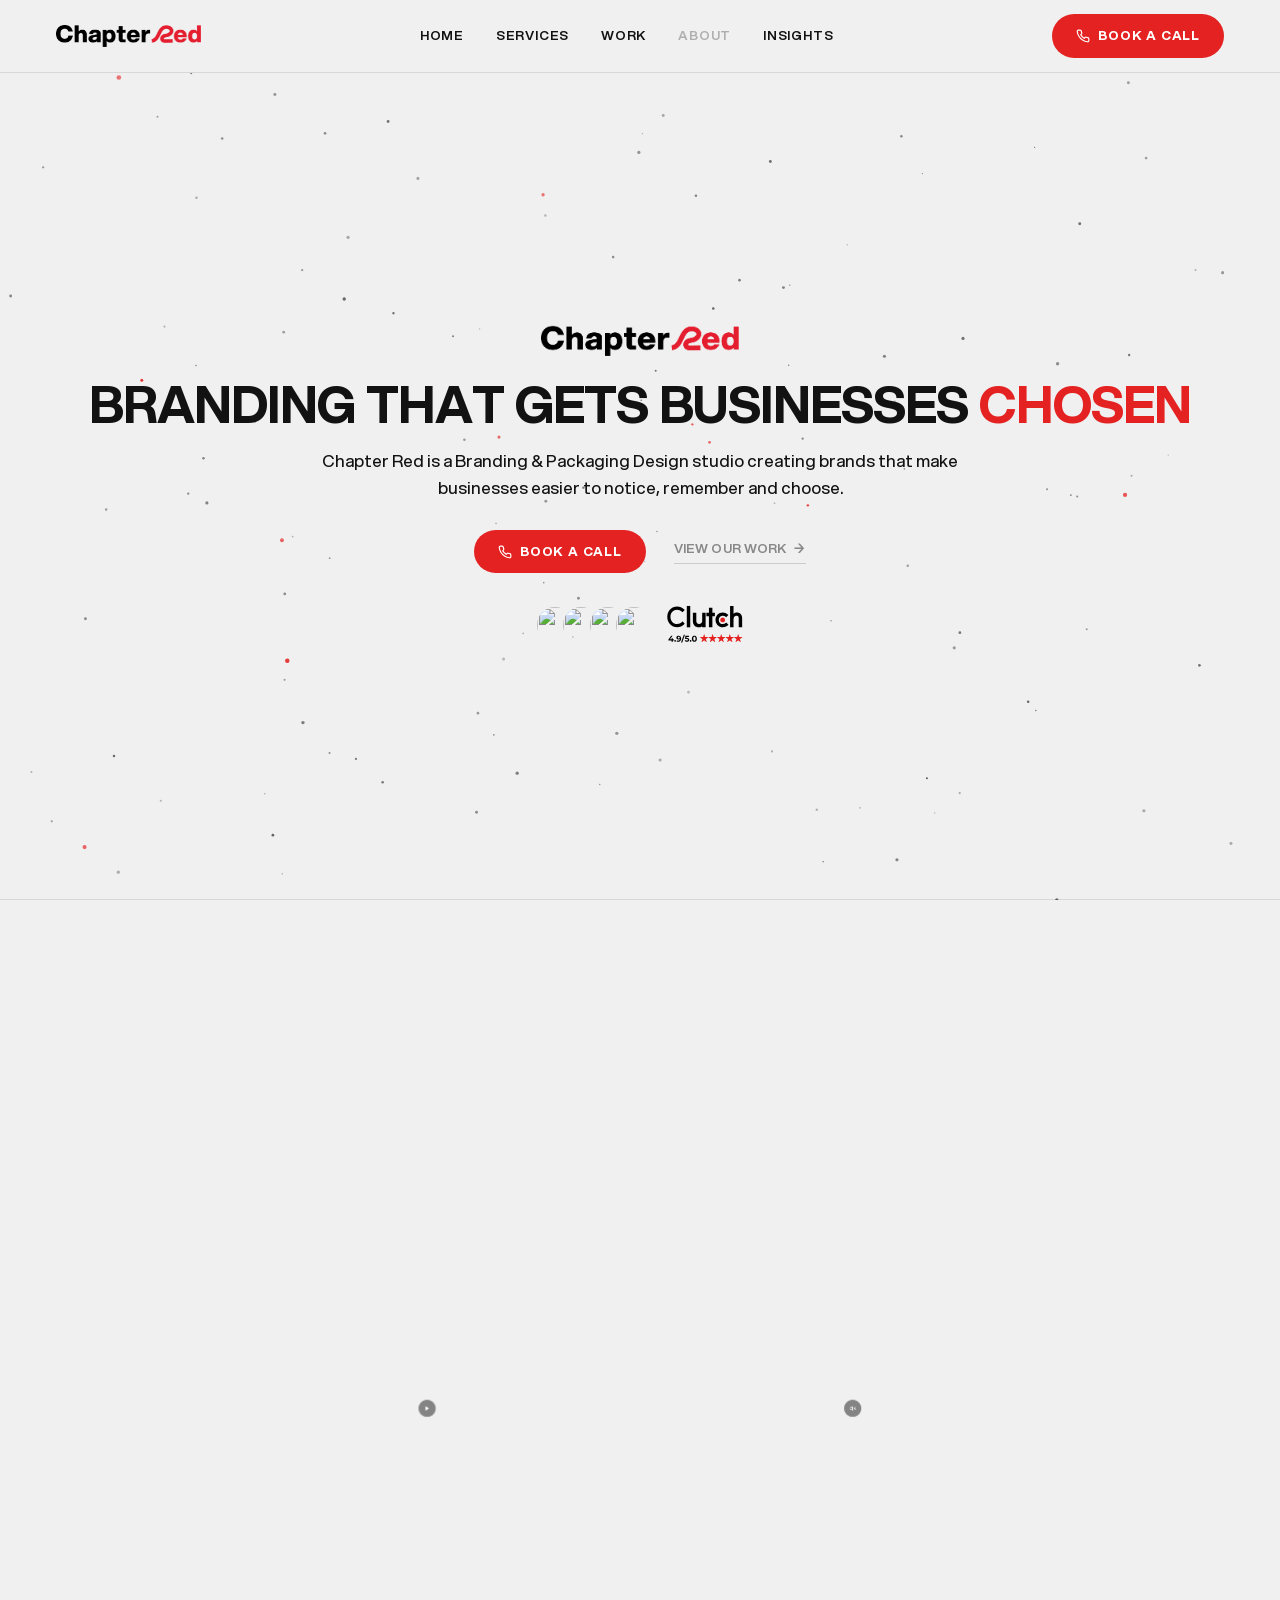
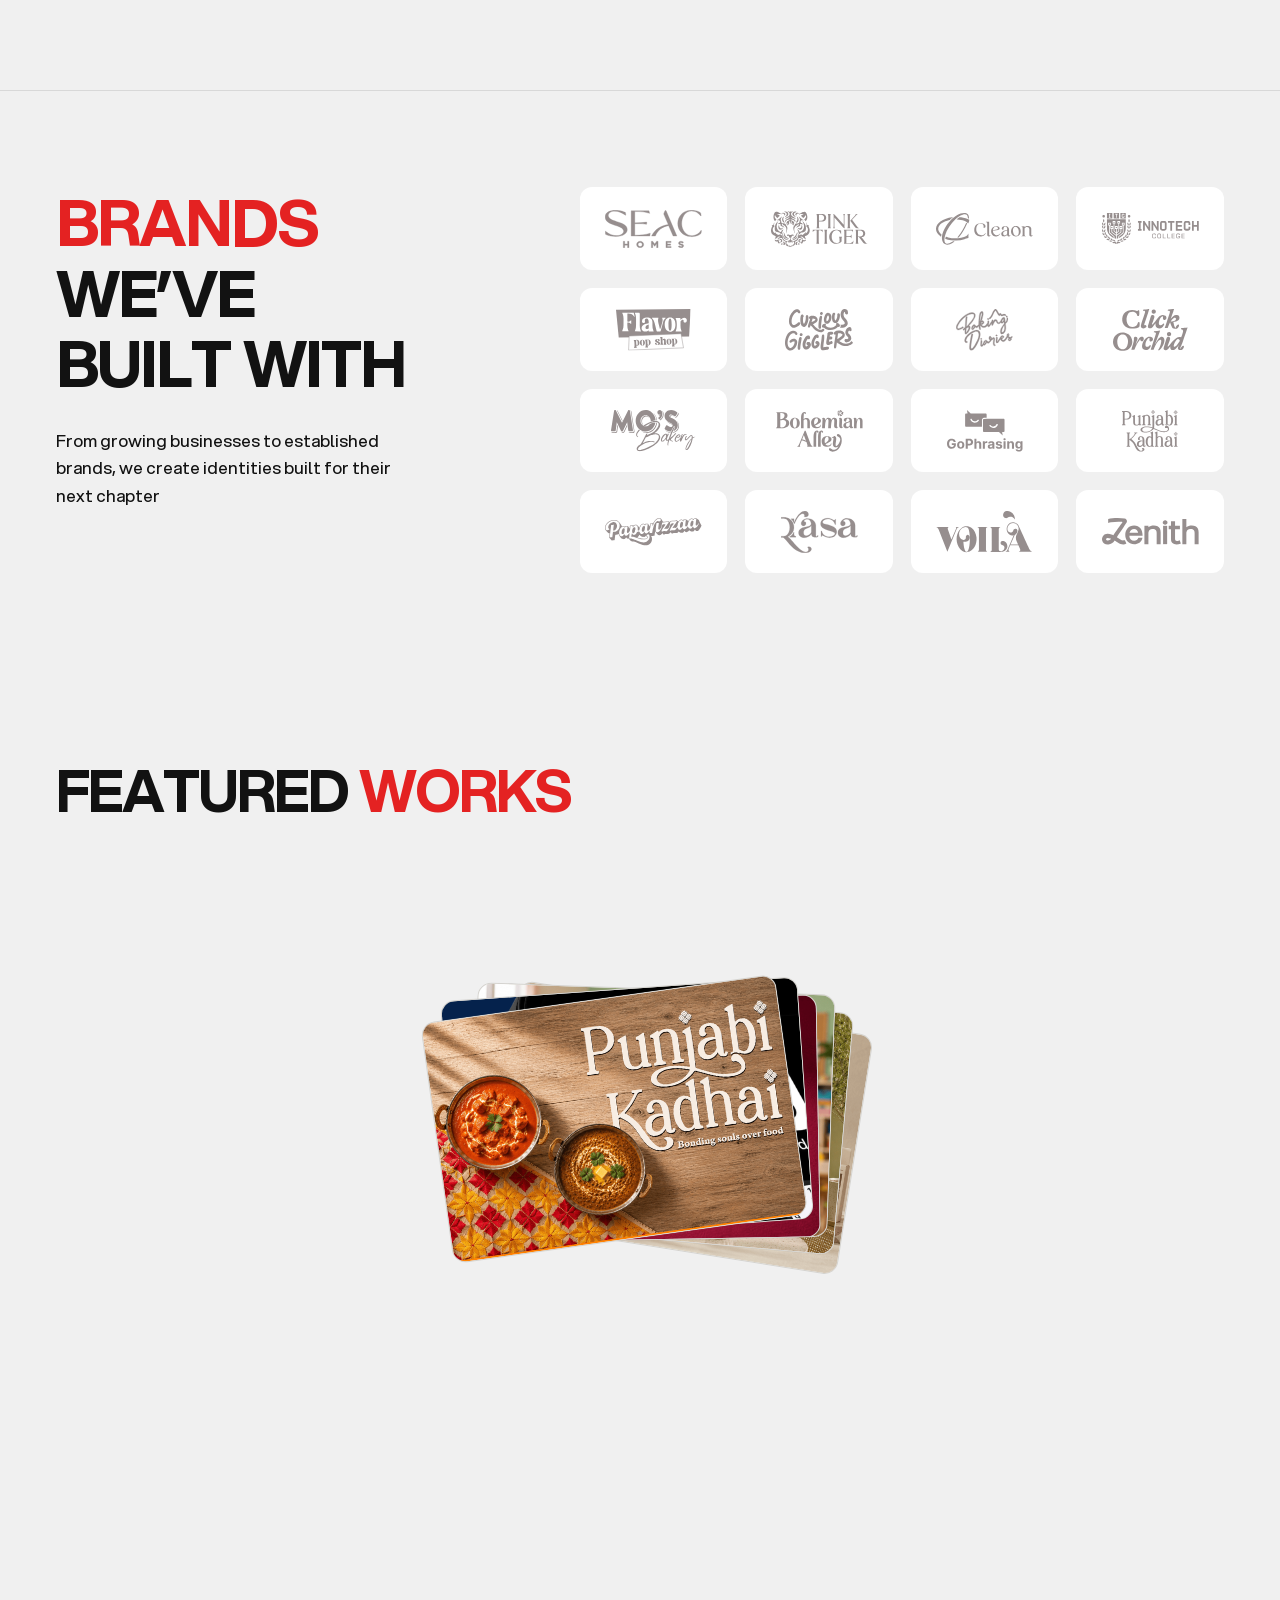
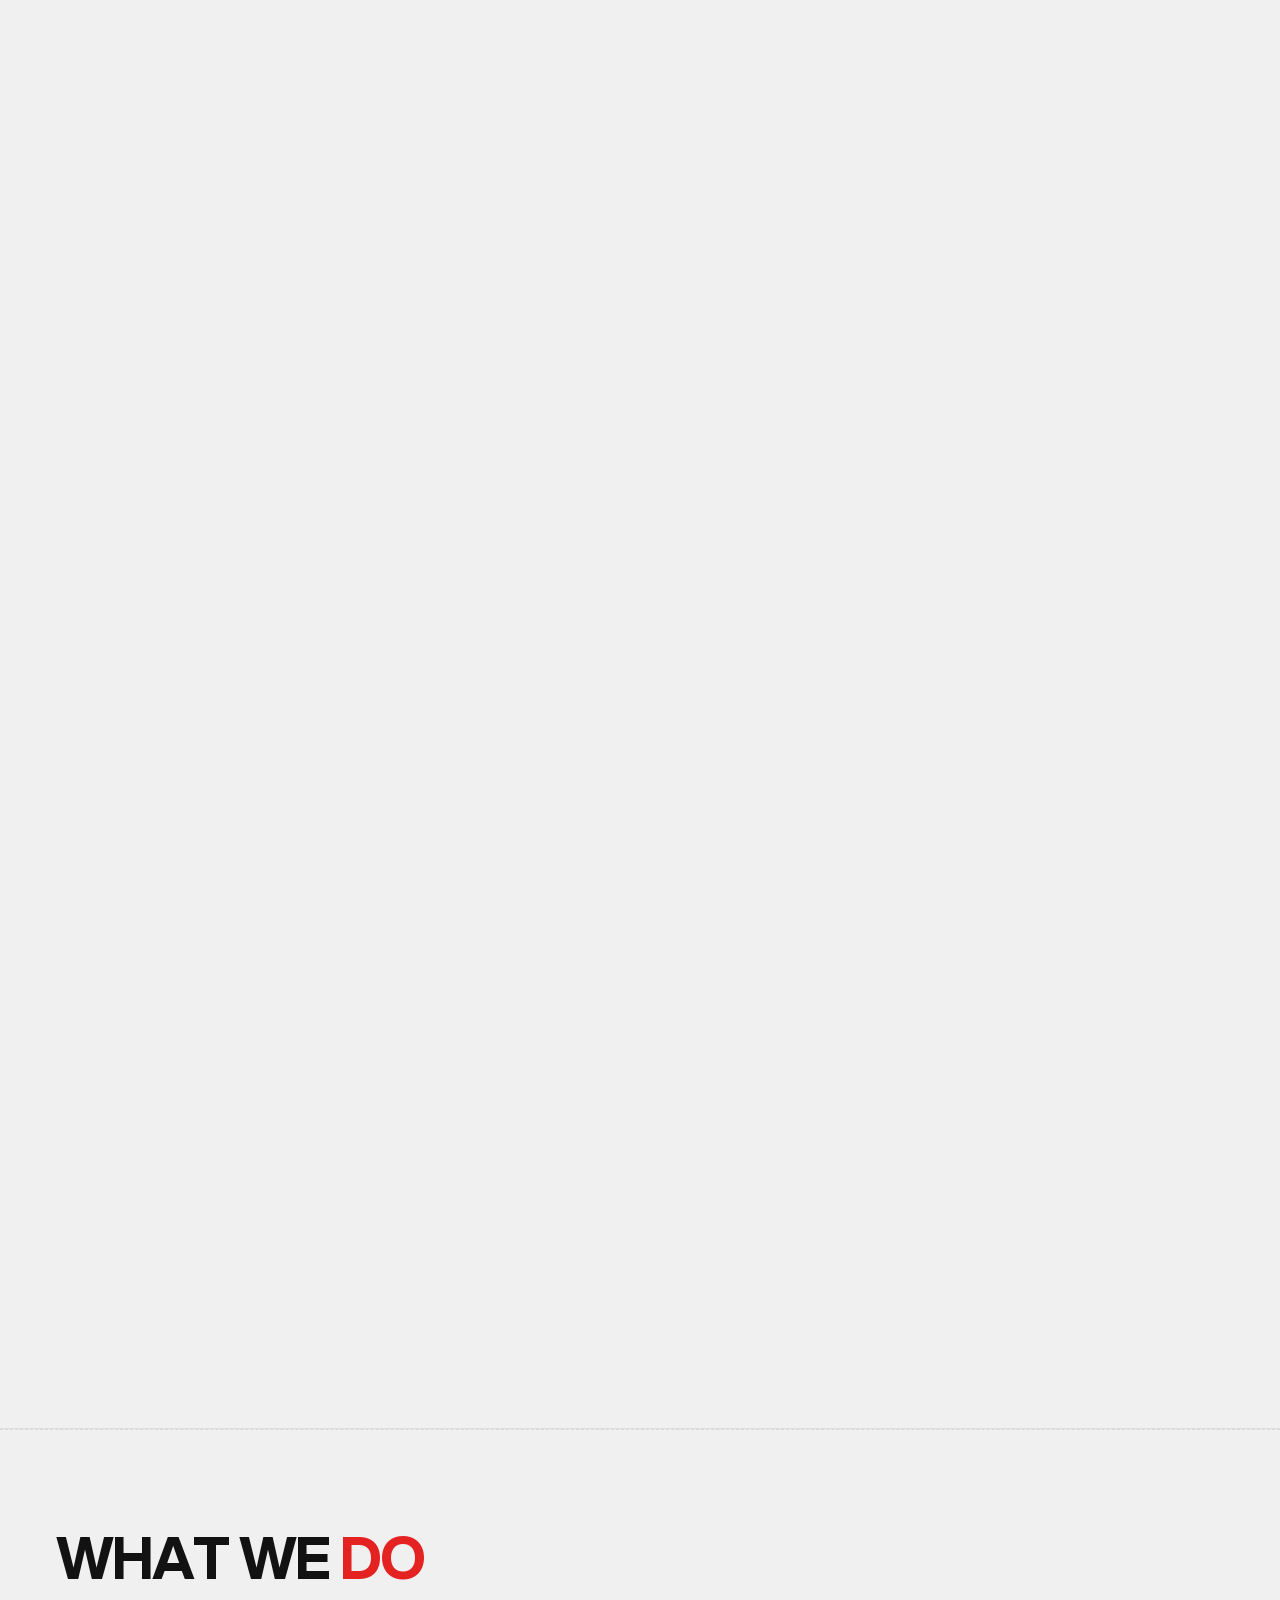
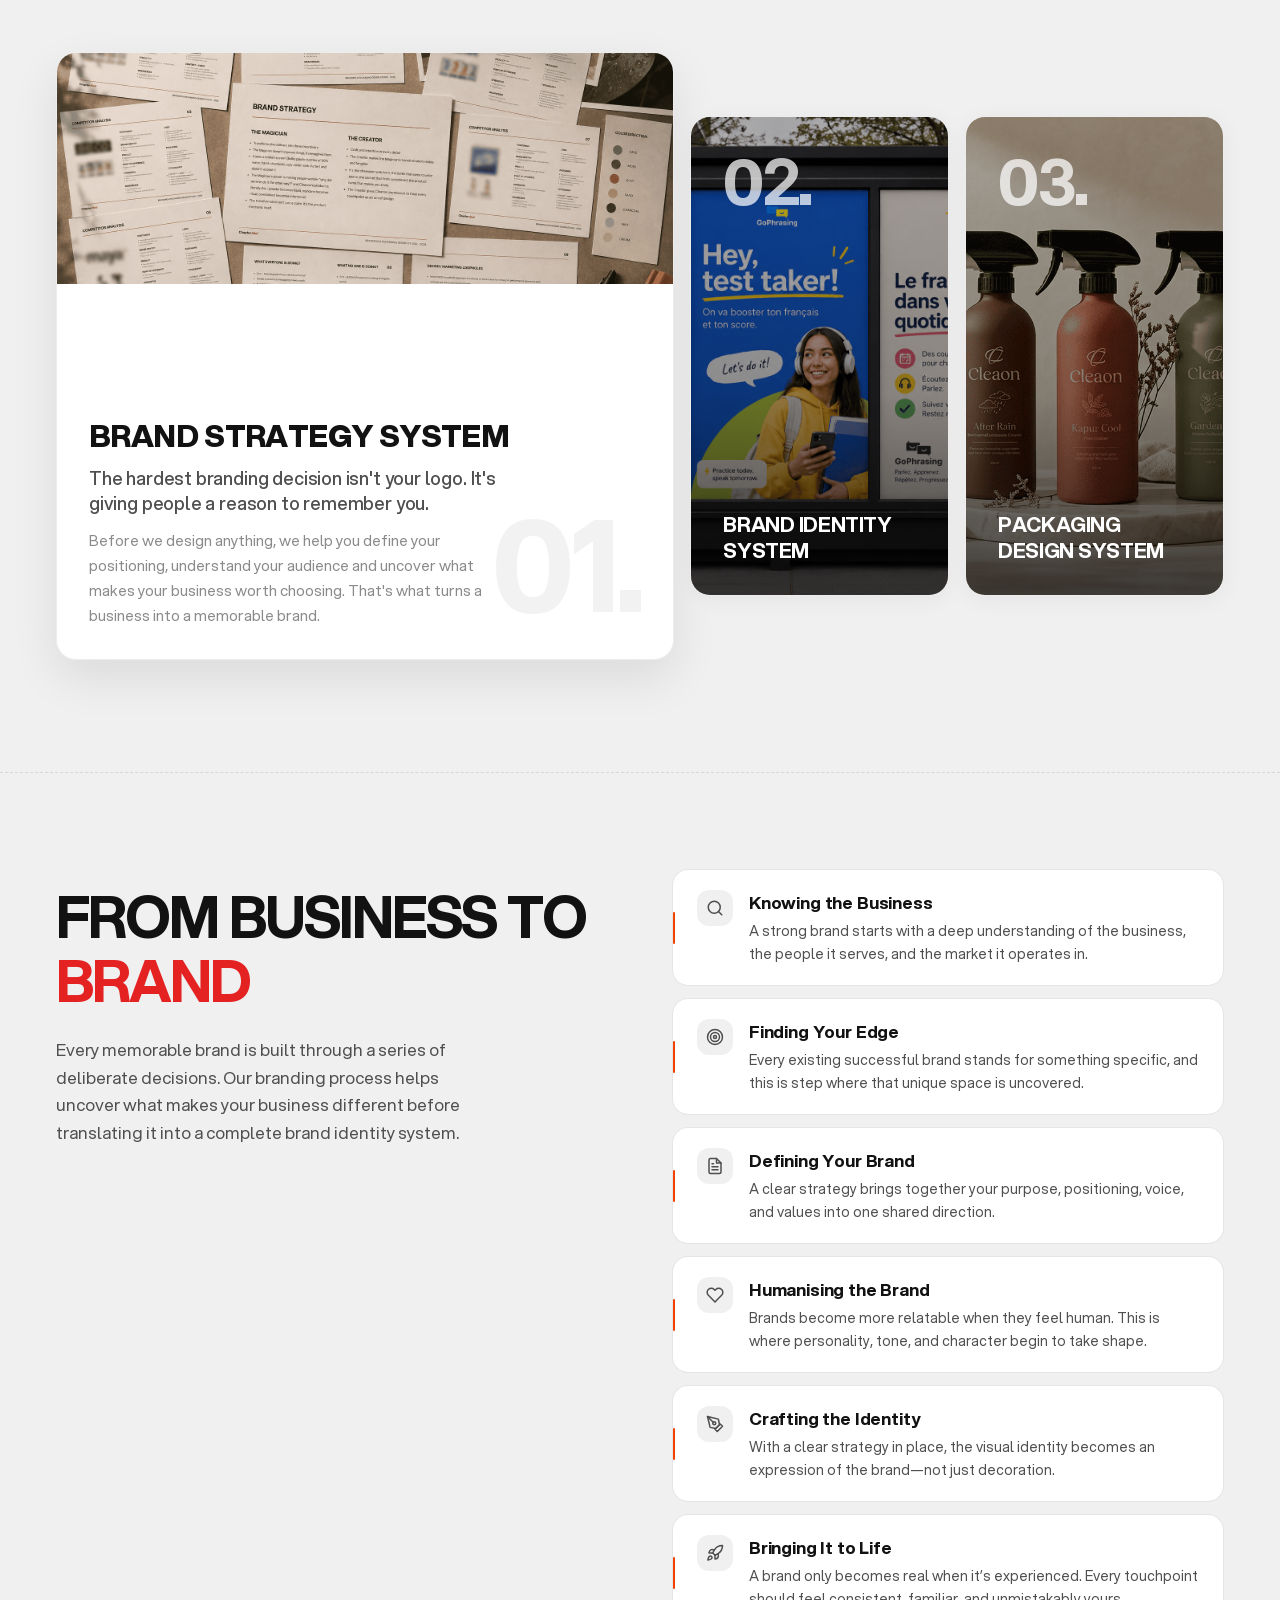
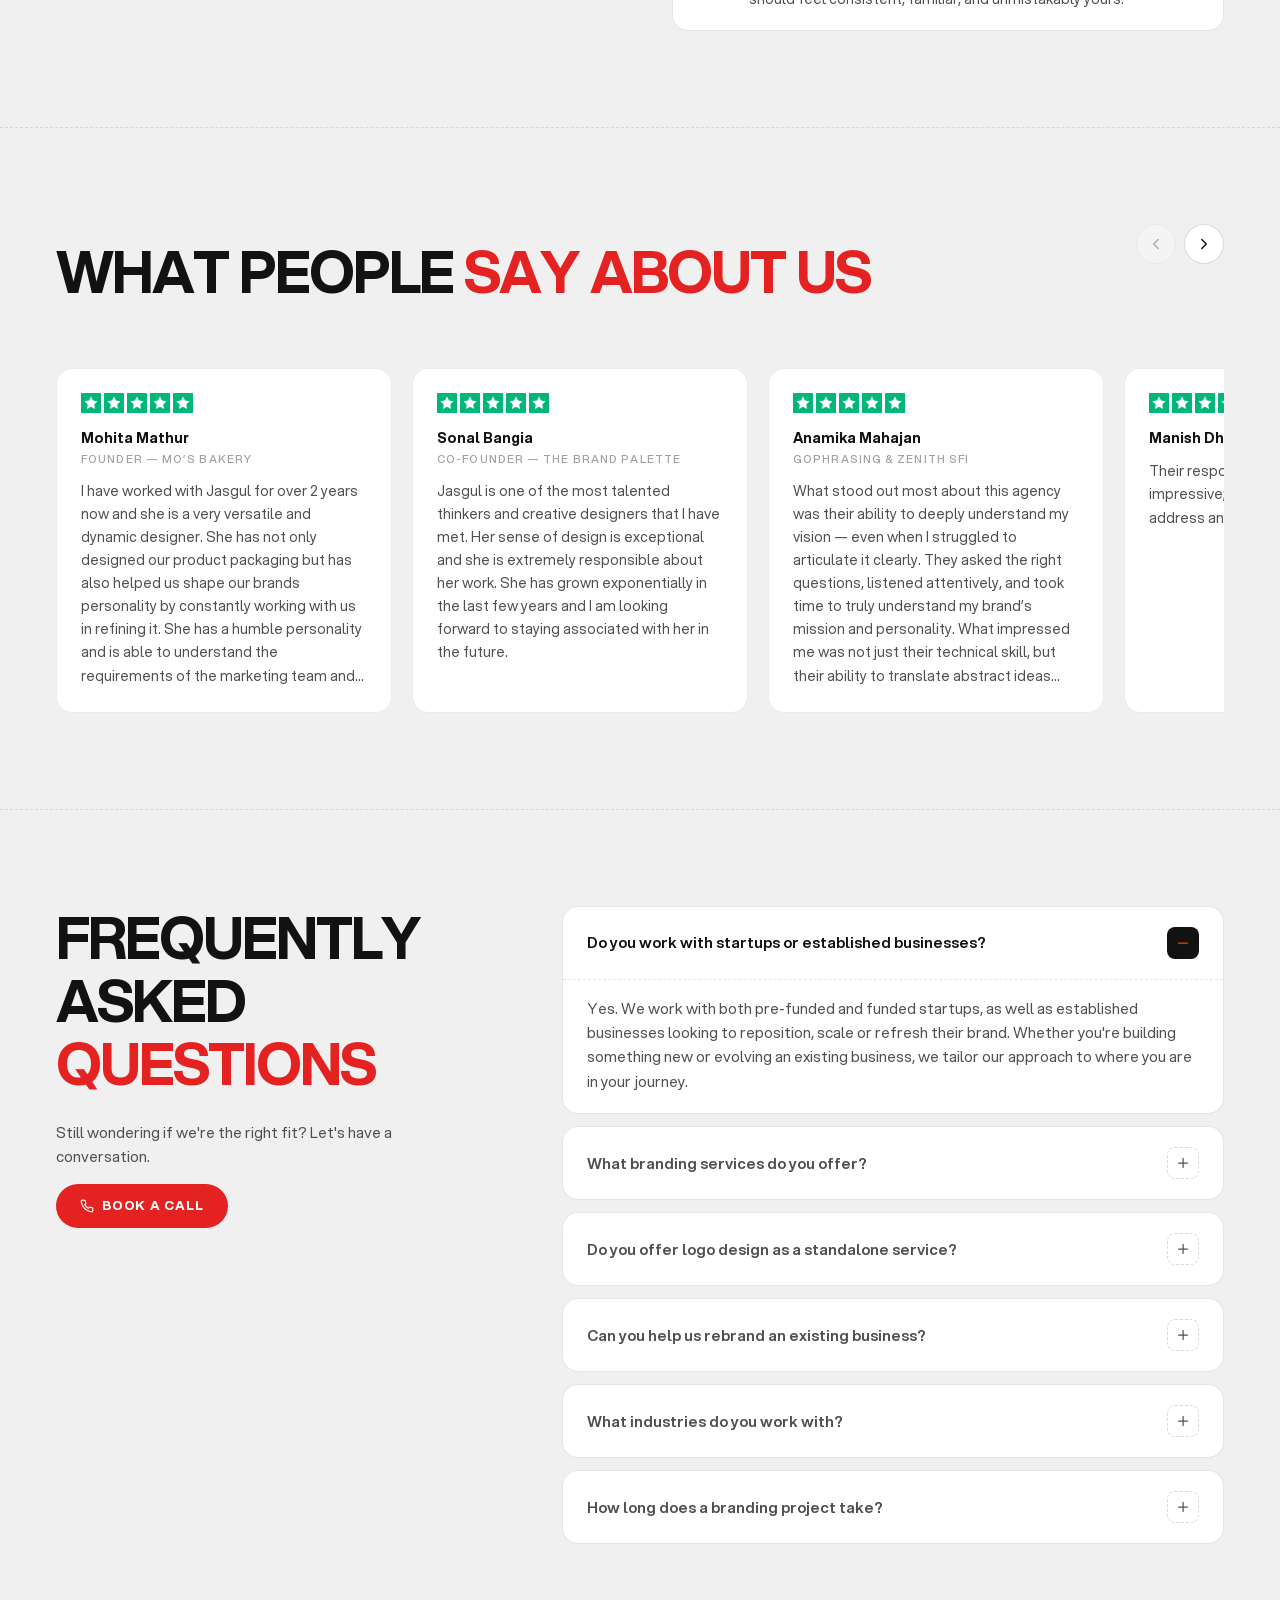
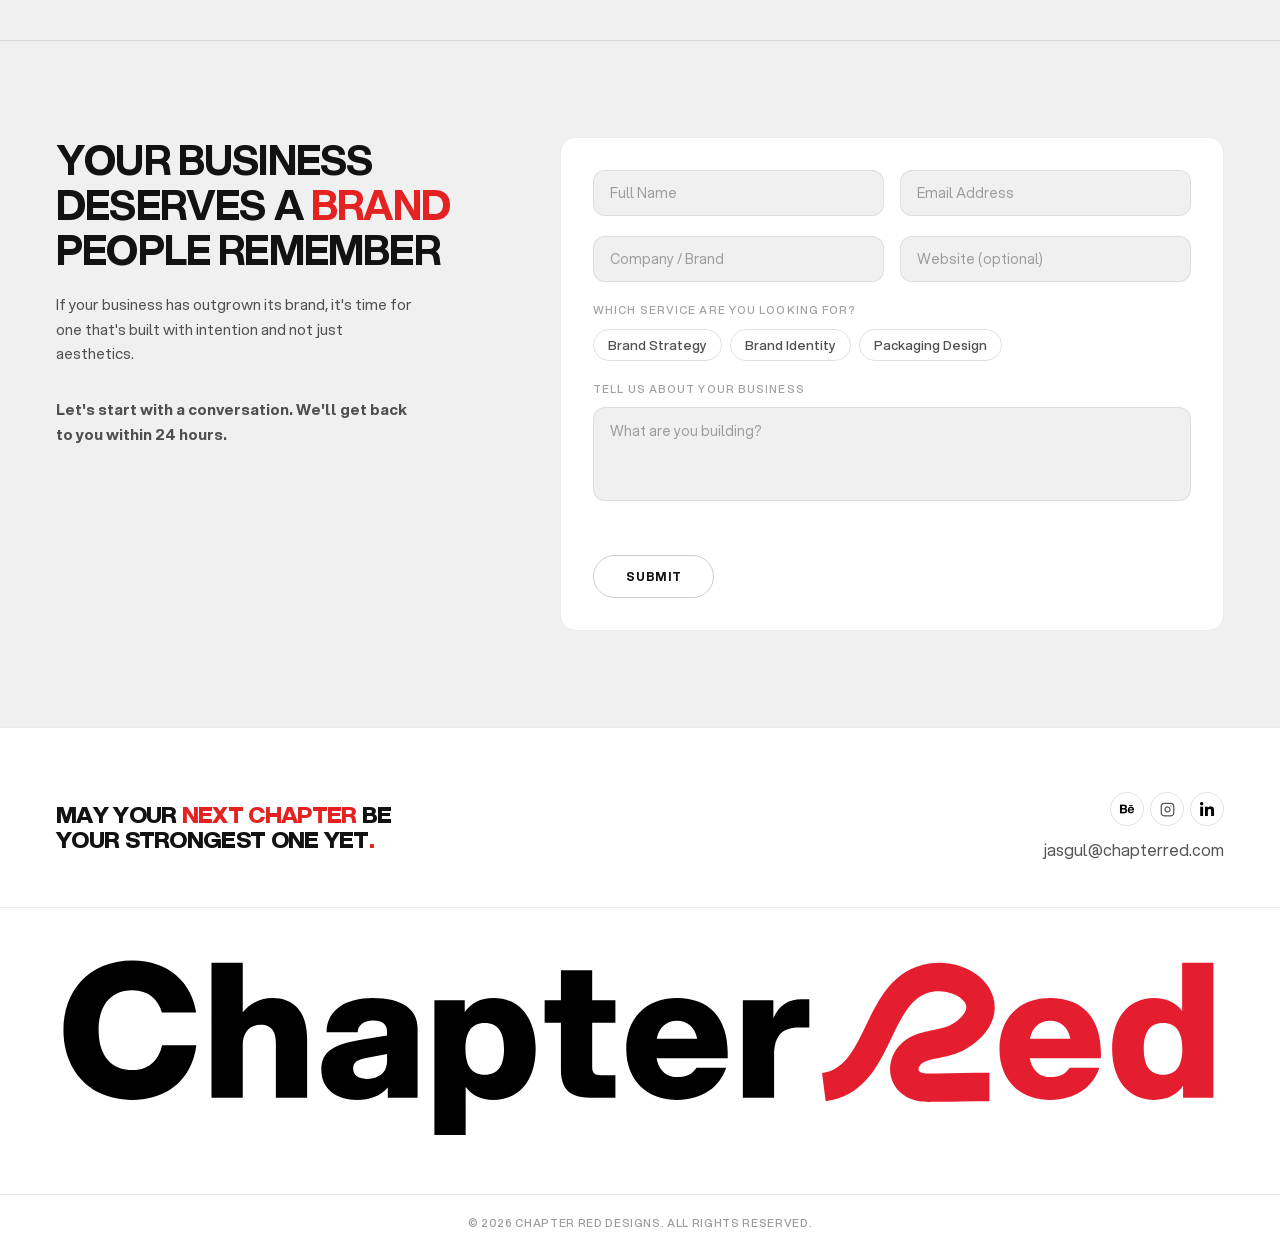
==== commit fb021998: "homepage redesign+baking diaries added" ====
--- a/index.html
+++ b/index.html
@@ -20,23 +20,9 @@
   <script src="https://www.google.com/recaptcha/api.js" async defer></script>
 </head>
 <body>
-  <!-- ── Intro video overlay ── -->
+  <!-- ── Intro: R draws on, then dissolves into the hero's dust ── -->
   <div class="intro-overlay" id="intro-overlay">
-    <svg id="intro-logo" xmlns="http://www.w3.org/2000/svg" viewBox="80 855 1845 300" aria-label="Chapter Red">
-      <g>
-        <path d="M91.69,972.21c0-60.61,38.44-109.99,109.4-109.99,56.47,0,93.14,34.89,100.23,81.9h-54.11c-5.62-20.4-21.58-34.89-46.12-34.89-38.73,0-53.81,28.98-53.81,62.98s15.08,62.98,53.81,62.98c26.31,0,41.39-16.56,46.42-39.32h54.11c-5.62,49.38-42.28,86.34-100.53,86.34-70.96,0-109.4-49.38-109.4-109.99Z"/>
-        <path d="M325.57,865.77h49.38v78.06c10.64-13.01,26.31-22.47,47.01-22.47,31.93,0,54.7,19.51,54.7,64.75v92.54h-49.38v-86.34c0-15.67-5.32-28.68-24.24-28.68-16.56,0-28.09,11.83-28.09,31.93v83.08h-49.38v-212.88Z"/>
-        <path d="M604.09,1062.68c-13.01,14.49-28.38,19.51-48.49,19.51-32.52,0-56.47-16.85-56.47-47.6,0-27.5,17.44-39.92,62.68-47.31l41.1-6.8v-5.91c0-9.17-4.14-17.74-22.47-17.74-15.37,0-23.65,8.28-23.95,18.63h-49.08c.3-35.78,31.05-54.11,72.44-54.11,47.9,0,71.26,18.33,71.26,47.31v109.99h-47.01v-15.97ZM570.68,1049.08c17.15,0,32.23-7.98,32.23-28.68v-10.64l-31.05,5.91c-15.37,2.96-22.47,6.5-22.47,17.15,0,10.05,7.39,16.26,21.29,16.26Z"/>
-        <path d="M725.61,924.9v18.63c9.76-13.9,24.54-22.18,45.53-22.18,43.46,0,66.53,34.89,66.53,80.42s-23.06,80.42-66.53,80.42c-19.81,0-34.3-7.69-44.06-20.4v75.99h-49.38v-212.88h47.9ZM757.25,1042.58c21.58,0,30.45-15.67,30.45-40.8s-8.87-40.8-30.45-40.8-30.45,15.67-30.45,40.8,8.87,40.8,30.45,40.8Z"/>
-        <path d="M926.97,877.59v47.31h36.66v35.48h-36.66v69.78c0,8.57,2.66,13.01,13.6,13.01h23.06v35.48h-36.96c-25.43,0-49.08-5.32-49.08-43.76v-74.51h-25.72v-35.48h25.72v-47.31h49.38Z"/>
-        <path d="M980.78,1001.77c0-45.53,28.38-80.42,80.13-80.42s80.13,32.52,80.13,86.34v8.87h-112.35c3.55,18.63,14.78,29.57,32.23,29.57,16.26,0,24.84-5.32,30.75-14.78h47.01c-10.05,30.45-37.55,50.86-77.76,50.86-51.74,0-80.13-34.89-80.13-80.42ZM1092.84,985.51c-3.84-17.74-15.08-28.09-31.93-28.09s-28.09,10.35-31.93,28.09h63.86Z"/>
-        <path d="M1164.99,924.9h48.19v28.38c8.87-20.7,23.65-30.16,44.06-30.16h12.71v44.65h-15.38c-26.02,0-40.21,10.94-40.21,44.35v66.53h-49.38v-153.75Z"/>
-        <path fill="#e41e2f" d="M1570.35,1001.77c0-45.53,28.38-80.42,80.13-80.42s80.13,32.52,80.13,86.34v8.87h-112.35c3.55,18.63,14.78,29.57,32.23,29.57,16.26,0,24.84-5.32,30.75-14.78h47.01c-10.05,30.45-37.55,50.86-77.76,50.86-51.74,0-80.13-34.89-80.13-80.42ZM1682.41,985.51c-3.84-17.74-15.08-28.09-31.93-28.09s-28.09,10.35-31.93,28.09h63.86Z"/>
-        <path fill="#e41e2f" d="M1860.41,1078.65v-18.63c-9.76,13.9-24.54,22.18-45.53,22.18-43.46,0-66.53-34.89-66.53-80.42s23.06-80.42,66.53-80.42c19.81,0,34.3,7.69,44.05,20.4v-75.99h49.38v212.88h-47.9ZM1828.77,1042.58c21.58,0,30.45-15.67,30.45-40.8s-8.87-40.8-30.45-40.8-30.45,15.67-30.45,40.8,8.87,40.8,30.45,40.8Z"/>
-        <path fill="#e41e2f" d="M1459.27,1085.41c-12.93,0-28.52-1.45-42.04-12.05-13.77-10.79-20.89-26.71-19.53-43.69,1.5-18.77,13.17-36.36,30.44-45.91,12.91-7.13,26.47-9.7,38.44-11.96,6.99-1.32,13.59-2.57,19.09-4.54,14.33-5.14,27.83-16.58,31.41-26.61,1.52-4.26,1.09-7.87-1.43-12.07-8.24-13.72-32.05-20.14-49.11-17.53-31.8,4.86-46.46,31.05-66.83,73.61-10.09,21.08-20.51,42.87-35.53,60.94-18.64,22.42-41,35.04-68.37,38.57l-5.75-44.5c33.39-4.31,48.41-30.98,69.18-74.38,20.14-42.09,42.97-89.81,100.53-98.6,32.33-4.94,75.13,6.79,94.34,38.78,9.51,15.82,11.32,33.2,5.23,50.25-9.9,27.74-37.71,46.3-58.52,53.76-8.84,3.17-17.52,4.81-25.91,6.4-9.49,1.8-18.46,3.49-25.08,7.15-4.74,2.62-7.17,7.13-7.41,10.22-.13,1.65.24,3.03,2.48,4.79,3.58,2.8,12.3,2.6,20.73,2.4,2.27-.05,4.51-.1,6.7-.11,12.78-.04,25.81-.23,38.4-.41,14.3-.21,29.08-.42,43.75-.42v44.87c-14.35,0-28.96.21-43.1.42-12.72.19-25.88.38-38.92.42-1.89,0-3.82.05-5.78.1-2.34.05-4.83.11-7.42.11Z"/>
-      </g>
-    </svg>
-    <div id="intro-sweep"></div>
+    <canvas id="intro-canvas"></canvas>
   </div>
 
   <!-- ── Site ── -->
@@ -55,19 +41,19 @@
         <!-- ── Navbar ── -->
         <header class="navbar" id="navbar">
           <div class="navbar-inner">
-            <a href="index.html" class="navbar-logo"><img src="brand/logo.png" alt="Chapter Red" /></a>
-            <nav class="navbar-nav">
+            <a href="index.html" class="navbar-logo hero-anim" style="animation-delay:0.04s"><img src="brand/logo.png" alt="Chapter Red" /></a>
+            <nav class="navbar-nav nav-expand">
               <a class="navbar-link" href="index.html">HOME</a>
               <a class="navbar-link" href="#services">SERVICES</a>
               <a class="navbar-link" href="work/index.html">WORK</a>
-              <a class="navbar-link" href="#about">ABOUT</a>
+              <a class="navbar-link navbar-link--disabled" aria-disabled="true" title="Coming soon">ABOUT</a>
               <a class="navbar-link" href="#">INSIGHTS</a>
             </nav>
-            <a href="book-a-call.html" class="btn-call">
+            <a href="book-a-call.html" class="btn-call hero-anim" style="animation-delay:0.42s">
               <svg width="14" height="14" viewBox="0 0 24 24" fill="none" stroke="currentColor" stroke-width="2" stroke-linecap="round" stroke-linejoin="round"><path d="M22 16.92v3a2 2 0 0 1-2.18 2 19.79 19.79 0 0 1-8.63-3.07 19.5 19.5 0 0 1-6-6 19.79 19.79 0 0 1-3.07-8.67A2 2 0 0 1 4.11 2h3a2 2 0 0 1 2 1.72c.127.96.361 1.903.7 2.81a2 2 0 0 1-.45 2.11L8.09 9.91a16 16 0 0 0 6 6l1.27-1.27a2 2 0 0 1 2.11-.45c.907.339 1.85.573 2.81.7A2 2 0 0 1 22 16.92z"/></svg>
               BOOK A CALL
             </a>
-            <button class="hamburger" id="hamburger" aria-label="Open menu">
+            <button class="hamburger hero-anim" style="animation-delay:0.18s" id="hamburger" aria-label="Open menu">
               <span></span><span></span><span></span>
             </button>
           </div>
@@ -97,12 +83,11 @@
                 <img src="brand/logo.png" alt="Chapter Red" />
               </div>
               <h1 class="hero-anim" style="animation-delay:0.08s">
-                <span class="dark">Thoughtfully Building </span><span class="red">Tomorrow&apos;s Brands</span>
+                <span class="dark">Branding That Gets Businesses </span><span class="red">Chosen</span>
               </h1>
               <p class="hero-sub hero-anim" style="animation-delay:0.15s">
-                Chapter Red Designs is a Branding &amp; Packaging Design studio and we
-                help founders build brands through better questions, sharper strategy
-                and thoughtful designs.
+                Chapter Red is a Branding &amp; Packaging Design studio creating brands
+                that make businesses easier to notice, remember and choose.
               </p>
               <div class="hero-cta hero-anim" style="animation-delay:0.22s">
                 <a href="book-a-call.html" class="btn-call-lg">
@@ -119,17 +104,7 @@
                   <img src="https://i.pravatar.cc/48?img=24" alt="" />
                 </div>
                 <div class="hero-clutch">
-                  <img src="brand/Clutch.png" alt="Clutch" />
-                  <div class="col">
-                    <div class="stars">
-                      <svg width="11" height="11" viewBox="0 0 12 12" fill="#E42222"><path d="M6 0.5l1.4 2.84 3.13.455L8.27 5.97l.535 3.12L6 7.56l-2.805 1.53.535-3.12L1.47 3.795l3.13-.455z"/></svg>
-                      <svg width="11" height="11" viewBox="0 0 12 12" fill="#E42222"><path d="M6 0.5l1.4 2.84 3.13.455L8.27 5.97l.535 3.12L6 7.56l-2.805 1.53.535-3.12L1.47 3.795l3.13-.455z"/></svg>
-                      <svg width="11" height="11" viewBox="0 0 12 12" fill="#E42222"><path d="M6 0.5l1.4 2.84 3.13.455L8.27 5.97l.535 3.12L6 7.56l-2.805 1.53.535-3.12L1.47 3.795l3.13-.455z"/></svg>
-                      <svg width="11" height="11" viewBox="0 0 12 12" fill="#E42222"><path d="M6 0.5l1.4 2.84 3.13.455L8.27 5.97l.535 3.12L6 7.56l-2.805 1.53.535-3.12L1.47 3.795l3.13-.455z"/></svg>
-                      <svg width="11" height="11" viewBox="0 0 12 12" fill="#E42222"><path d="M6 0.5l1.4 2.84 3.13.455L8.27 5.97l.535 3.12L6 7.56l-2.805 1.53.535-3.12L1.47 3.795l3.13-.455z"/></svg>
-                    </div>
-                    <span class="rating-text">4.9/5.0 · Trusted by 30+ Businesses</span>
-                  </div>
+                  <img src="brand/clutch.svg" alt="Clutch — 4.9/5.0 rating" />
                 </div>
               </div>
             </div>
@@ -155,22 +130,39 @@
           </div>
         </div>
 
-        <!-- ── Why / scroll-highlight text ── -->
-        <div class="why-track" id="why">
-          <div class="why-sticky">
-            <div class="why-inner">
-              <div class="why-q-open">&ldquo;</div>
-              <p id="why-text"></p>
-              <div class="why-foot">
-                <div class="why-q-close">&rdquo;</div>
-                <div class="why-attribution">
-                  <p class="why-name">JASGUL</p>
-                  <p class="why-founder">FOUNDER</p>
-                </div>
-              </div>
-            </div>
-          </div>
-        </div>
+        <!-- ── Brands we've built with ── -->
+        <section class="brands" id="brands">
+          <div class="brands-inner">
+            <div class="brands-intro">
+              <h2 class="heading-2">
+                <span class="red">BRANDS</span><br />
+                <span class="dark">WE&rsquo;VE<br />BUILT WITH</span>
+              </h2>
+              <p class="brands-sub">
+                From growing businesses to established brands, we create
+                identities built for their next chapter
+              </p>
+            </div>
+            <div class="brands-grid">
+              <div class="brand-cell"><img src="brand/logos/seac-homes.svg" alt="SEAC Homes" loading="lazy" /></div>
+              <div class="brand-cell"><img src="brand/logos/pink-tiger.svg" alt="Pink Tiger" loading="lazy" /></div>
+              <div class="brand-cell"><img src="brand/logos/cleaon.svg" alt="Cleaon" loading="lazy" /></div>
+              <div class="brand-cell"><img src="brand/logos/innotech.svg" alt="Innotech College" loading="lazy" /></div>
+              <div class="brand-cell"><img src="brand/logos/flavor-pop-shop.svg" alt="Flavor Pop Shop" loading="lazy" /></div>
+              <div class="brand-cell"><img src="brand/logos/curious-gigglers.svg" alt="Curious Gigglers" loading="lazy" /></div>
+              <div class="brand-cell"><img src="brand/logos/baking-diaries.svg" alt="Baking Diaries" loading="lazy" /></div>
+              <div class="brand-cell"><img src="brand/logos/click-orchid.svg" alt="Click Orchid" loading="lazy" /></div>
+              <div class="brand-cell"><img src="brand/logos/mos-bakery.svg" alt="Mo's Bakery" loading="lazy" /></div>
+              <div class="brand-cell"><img src="brand/logos/bohemian-alley.svg" alt="Bohemian Alley" loading="lazy" /></div>
+              <div class="brand-cell"><img src="brand/logos/gophrasing.svg" alt="GoPhrasing" loading="lazy" /></div>
+              <div class="brand-cell"><img src="brand/logos/punjabi-kadhai.svg" alt="Punjabi Kadhai" loading="lazy" /></div>
+              <div class="brand-cell"><img src="brand/logos/paparizzaa.svg" alt="Paparizzaa" loading="lazy" /></div>
+              <div class="brand-cell"><img src="brand/logos/rasa.svg" alt="Rasa" loading="lazy" /></div>
+              <div class="brand-cell"><img src="brand/logos/voila.svg" alt="Voilà" loading="lazy" /></div>
+              <div class="brand-cell"><img src="brand/logos/zenith.svg" alt="Zenith" loading="lazy" /></div>
+            </div>
+          </div>
+        </section>
 
         <!-- ── Selected work ── -->
         <div id="selected-work"></div>
@@ -204,9 +196,17 @@
         <!-- ── Reviews ── -->
         <section class="reviews">
           <div class="section-head">
-            <div><h2 class="heading-2"><span class="dark">SUCCESS </span><span class="red">STORIES</span></h2></div>
-          </div>
-          <div class="reviews-grid" id="reviews-grid"></div>
+            <div><h2 class="heading-2"><span class="dark">WHAT PEOPLE </span><span class="red">SAY ABOUT US</span></h2></div>
+            <div class="rv-nav">
+              <button class="rv-arrow" id="rv-prev" aria-label="Previous testimonials">
+                <svg width="18" height="18" viewBox="0 0 24 24" fill="none" stroke="currentColor" stroke-width="2" stroke-linecap="round" stroke-linejoin="round"><polyline points="15 18 9 12 15 6"/></svg>
+              </button>
+              <button class="rv-arrow" id="rv-next" aria-label="Next testimonials">
+                <svg width="18" height="18" viewBox="0 0 24 24" fill="none" stroke="currentColor" stroke-width="2" stroke-linecap="round" stroke-linejoin="round"><polyline points="9 18 15 12 9 6"/></svg>
+              </button>
+            </div>
+          </div>
+          <div class="rv-track" id="reviews-grid"></div>
         </section>
 
         <!-- ── Team / What We Think — hidden until blog posts are ready ── -->
@@ -241,7 +241,7 @@
           <div class="contact-inner">
             <div class="contact-cols">
               <div class="contact-left">
-                <h2>Your business deserves a brand people remember.</h2>
+                <h2>Your business deserves a <span class="red">brand</span> people remember</h2>
                 <p>If your business has outgrown its brand, it&apos;s time for one that&apos;s built with intention and not just aesthetics.</p>
                 <p><strong>Let&apos;s start with a conversation. We&apos;ll get back to you within 24 hours.</strong></p>
               </div>
@@ -353,6 +353,9 @@
           _hp:      form.querySelector('[name="_hp"]').value
         };
 
+        // Attribution ids so the Apps Script can report the lead server-side.
+        if (window.CRDLead) Object.assign(payload, window.CRDLead.context());
+
         if (!payload.name || !payload.email || !payload.message) {
           showError('Please fill in your name, email and message.');
           return;
@@ -364,10 +367,13 @@
         fetch(SCRIPT_URL, {
           method:  'POST',
           mode:    'no-cors',
+          keepalive: true,
           headers: { 'Content-Type': 'text/plain' },
           body:    JSON.stringify(payload)
         })
         .then(function () {
+          // Real URL so Google can see the lead; the page fires the conversion.
+          if (window.CRDLead) { window.CRDLead.complete(); return; }
           form.style.display = 'none';
           successEl.style.display = 'block';
         })
--- a/styles.css
+++ b/styles.css
@@ -106,40 +106,18 @@
 }
 @media (min-width: 768px) { .page-grid { display: block; } }
 
-/* ── Intro video overlay ───────────────────────────────────────────────── */
+/* ── Intro: R draws on, then dissolves into the hero's dust ─────────────── */
 .intro-overlay {
   position: fixed;
   inset: 0;
   z-index: 9999;
-  background: #0a0a0a;
-  display: flex;
-  align-items: center;
-  justify-content: center;
+  background: #F0F0F0;
   overflow: hidden;
-  transition: transform 0.65s cubic-bezier(0.76,0,0.24,1);
-}
-.intro-overlay.exit { transform: translateY(-100%); }
-#intro-logo {
-  width: min(540px, 72vw);
-  opacity: 0;
-  transform: scale(1.08);
-  transition: opacity 0.9s cubic-bezier(0.16,1,0.3,1),
-              transform 0.9s cubic-bezier(0.16,1,0.3,1);
-  position: relative;
-  z-index: 2;
-  display: block;
-}
-#intro-logo.show { opacity: 1; transform: scale(1.0); }
-#intro-logo path:not([fill]) { fill: #ffffff; }
-#intro-sweep {
-  position: absolute;
-  inset: 0;
-  background: #e41e2f;
-  transform: translateY(100%);
-  transition: transform 0.55s cubic-bezier(0.76,0,0.24,1);
-  z-index: 3;
-}
-#intro-sweep.flood { transform: translateY(0%); }
+  transition: opacity 0.55s cubic-bezier(0.16,1,0.3,1);
+}
+.intro-overlay.exit { opacity: 0; pointer-events: none; }
+#intro-canvas { display: block; width: 100%; height: 100%; }
+
 .site-root {
   opacity: 0;
   transition: opacity 1s cubic-bezier(0.16, 1, 0.3, 1);
@@ -233,25 +211,27 @@
   justify-content: center;
   text-align: center;
   padding: 0 1.5rem;
-  max-width: 75rem;
+  max-width: 80rem;
   margin: 0 auto;
   width: 100%;
 }
 .hero-logo { margin-bottom: 1.5rem; }
-.hero-logo img { height: 1.625rem; width: auto; margin: 0 auto; }
+.hero-logo img { height: 1.875rem; width: auto; margin: 0 auto; }
 .hero h1 {
-  font-weight: 900;
+  font-weight: 700;
   text-transform: uppercase;
   line-height: 0.92;
   margin-bottom: 1.25rem;
-  font-size: clamp(30px, 4.5vw, 67px);
-  letter-spacing: -0.01em;
+  font-size: clamp(28px, 4vw, 58px);
+  letter-spacing: -0.02em;
+  white-space: nowrap;
 }
 .hero h1 .dark { color: #121212; }
 .hero h1 .red { color: var(--red); }
 .hero-sub {
   font-size: 1.0625rem;
-  color: #4F4F4F;
+  font-weight: 450;
+  color: #121212;
   line-height: 1.625;
   margin-bottom: 1.75rem;
   max-width: 44rem;
@@ -286,24 +266,41 @@
 .hero-trust { display: flex; align-items: center; gap: 0.75rem; }
 .hero-avatars { display: flex; }
 .hero-avatars img {
-  width: 2rem; height: 2rem;
+  width: 2.5rem; height: 2.5rem;
   border-radius: 50%;
   border: 2px solid #F0F0F0;
   object-fit: cover;
-  margin-left: -0.75rem;
+  margin-left: -0.85rem;
 }
 .hero-avatars img:first-child { margin-left: 0; }
-.hero-clutch { display: flex; align-items: center; gap: 0.625rem; }
-.hero-clutch img { height: 1.375rem; width: auto; }
-.hero-clutch .stars { display: flex; gap: 1px; }
-.hero-clutch .rating-text { font-size: 0.625rem; color: #6B6B6B; line-height: 1.2; }
-.hero-clutch .col { display: flex; flex-direction: column; align-items: flex-start; }
+.hero-clutch { display: flex; align-items: center; }
+.hero-clutch img { height: 2.5rem; width: auto; }
 .hero-divider { position: relative; z-index: 10; border-top: 1px solid rgba(0, 0, 0, 0.1); }
 
 /* Animated intro for hero items (replaces framer initial/animate) */
 .hero-anim { opacity: 0; transform: translateY(1.25rem); }
 .hero-anim.play { animation: heroFadeUp 0.55s cubic-bezier(0.16, 1, 0.3, 1) forwards; }
 @keyframes heroFadeUp { to { opacity: 1; transform: translateY(0); } }
+
+/* Navbar entrance — the link rail wipes open from the centre, links stagger in */
+.nav-expand { clip-path: inset(0 50% 0 50%); opacity: 0; }
+.nav-expand.play { animation: navExpand 0.7s cubic-bezier(0.16, 1, 0.3, 1) 0.12s forwards; }
+@keyframes navExpand { to { clip-path: inset(0 0 0 0); opacity: 1; } }
+.nav-expand .navbar-link { opacity: 0; transform: translateY(0.5rem); }
+.nav-expand.play .navbar-link { animation: heroFadeUp 0.45s cubic-bezier(0.16, 1, 0.3, 1) forwards; }
+.nav-expand.play .navbar-link:nth-child(1) { animation-delay: 0.22s; }
+.nav-expand.play .navbar-link:nth-child(2) { animation-delay: 0.28s; }
+.nav-expand.play .navbar-link:nth-child(3) { animation-delay: 0.34s; }
+.nav-expand.play .navbar-link:nth-child(4) { animation-delay: 0.40s; }
+.nav-expand.play .navbar-link:nth-child(5) { animation-delay: 0.46s; }
+
+/* No intro theatrics when the visitor asks for less motion */
+@media (prefers-reduced-motion: reduce) {
+  .intro-overlay { display: none; }
+  .hero-anim, .nav-expand, .nav-expand .navbar-link {
+    opacity: 1; transform: none; clip-path: none; animation: none;
+  }
+}
 
 /* ==========================================================================
    LOGO MARQUEE
@@ -348,7 +345,6 @@
   margin: 0 auto;
   aspect-ratio: 16/9;
   overflow: hidden;
-  box-shadow: 0 25px 50px -12px rgba(0, 0, 0, 0.25);
   transform: scale(0.35);
   border-radius: 1.25rem;
   will-change: transform, border-radius;
@@ -383,70 +379,6 @@
 /* ==========================================================================
    WHY / SCROLL-HIGHLIGHT TEXT
    ========================================================================== */
-.why-track {
-  height: 280vh;
-  border-top: 1px solid rgba(0, 0, 0, 0.1);
-}
-.why-sticky {
-  position: sticky;
-  top: 0;
-  height: 100vh;
-  display: flex;
-  align-items: center;
-  background: var(--bg-page);
-}
-.why-inner {
-  width: 100%;
-  max-width: 94.5rem;
-  margin: 0 auto;
-  padding: 0 3.5rem;
-}
-#why-text {
-  font-weight: 700;
-  line-height: 1.25;
-  font-size: clamp(22px, 2.6vw, 42px);
-  letter-spacing: -0.019rem;
-  text-align: center;
-  text-transform: uppercase;
-}
-.why-sticky .word { color: #A1A1A1; opacity: 0.15; transition: color 0.15s linear, opacity 0.15s linear; }
-.why-q-open, .why-q-close {
-  font-family: Georgia, 'Times New Roman', serif;
-  font-size: clamp(64px, 8vw, 120px);
-  font-weight: 900;
-  color: #E42222;
-  line-height: 0.75;
-  opacity: 0.15;
-}
-.why-q-open { margin-bottom: 1rem; }
-.why-foot {
-  display: flex;
-  flex-direction: column;
-  align-items: flex-end;
-  margin-top: 3rem;
-}
-.why-q-close { margin-bottom: 0.5rem; }
-.why-attribution { opacity: 0.15; text-align: right; }
-.why-name {
-  font-family: 'Aspekta', sans-serif;
-  font-size: clamp(24px, 2.5vw, 34px);
-  font-weight: 800;
-  color: #E42222;
-  letter-spacing: 0.04em;
-}
-.why-founder {
-  font-family: 'Aspekta', sans-serif;
-  font-size: 0.625rem;
-  font-weight: 600;
-  letter-spacing: 0.14em;
-  text-transform: uppercase;
-  color: #A1A1A1;
-  margin-top: 0.2rem;
-}
-
-/* ==========================================================================
-   PROCESS
-   ========================================================================== */
 .process {
   padding: 6rem 3.5rem;
   max-width: 94.5rem;
@@ -508,6 +440,79 @@
 }
 
 /* ==========================================================================
+   BRANDS WE'VE BUILT WITH
+   ========================================================================== */
+.brands {
+  position: relative;
+  z-index: 10;
+  background: var(--bg-page);
+  border-top: 1px solid rgba(0, 0, 0, 0.1);
+}
+.brands-inner {
+  max-width: 94.5rem;
+  margin: 0 auto;
+  padding: 6rem 3.5rem;
+  display: grid;
+  grid-template-columns: 1fr 1.4fr;
+  gap: 4rem;
+  align-items: start;
+}
+.brands-intro .heading-2 { text-transform: uppercase; font-size: clamp(44px, 5vw, 68px); }
+.brands-sub {
+  margin-top: 1.75rem;
+  max-width: 23rem;
+  font-size: 1.0625rem;
+  font-weight: 450;
+  line-height: 1.625;
+  color: #121212;
+}
+.brands-grid {
+  display: grid;
+  grid-template-columns: repeat(4, 1fr);
+  gap: 1.125rem;
+}
+.brands-grid .brand-cell {
+  background: #fff;
+  border-radius: 0.75rem;
+  aspect-ratio: 16 / 9;
+  display: flex;
+  align-items: center;
+  justify-content: center;
+  /* Percentage padding resolves against the card's width on every side, so the
+     logo box scales with the card instead of being pinned to a rem value. */
+  padding: 14% 17%;
+  /* Minor hover only — this section has no scroll animation of any kind. */
+  transition: transform 0.25s cubic-bezier(0.16, 1, 0.3, 1),
+              box-shadow 0.25s cubic-bezier(0.16, 1, 0.3, 1);
+}
+.brands-grid .brand-cell img {
+  max-width: 100%;
+  max-height: 100%;
+  width: auto;
+  height: auto;
+  object-fit: contain;
+  transition: transform 0.25s cubic-bezier(0.16, 1, 0.3, 1);
+}
+.brands-grid .brand-cell:hover {
+  transform: translateY(-4px);
+  box-shadow: 0 12px 24px -12px rgba(0, 0, 0, 0.16);
+}
+.brands-grid .brand-cell:hover img { transform: scale(1.06); }
+
+@media (max-width: 1023px) {
+  .brands-inner { grid-template-columns: 1fr; gap: 2.5rem; padding-top: 4rem; padding-bottom: 4rem; }
+  .brands-sub { max-width: 34rem; }
+}
+@media (max-width: 640px) {
+  .brands-grid { grid-template-columns: repeat(2, 1fr); gap: 0.75rem; }
+  .brands-grid .brand-cell { border-radius: 0.625rem; padding: 13% 15%; }
+}
+@media (prefers-reduced-motion: reduce) {
+  .brands-grid .brand-cell,
+  .brands-grid .brand-cell img { transition: none; }
+}
+
+/* ==========================================================================
    REVIEWS
    ========================================================================== */
 .reviews {
@@ -528,44 +533,81 @@
   .section-head { flex-direction: row; align-items: flex-start; justify-content: space-between; }
   .section-head p { text-align: right; margin-top: 2rem; }
 }
-.reviews-grid {
+/* Compact testimonial carousel — native scroll + snap, arrows just scrollBy. */
+.rv-nav { display: flex; gap: 0.5rem; align-items: center; }
+.rv-arrow {
+  width: 2.5rem; height: 2.5rem;
+  border-radius: 50%;
+  border: 1px solid rgba(0, 0, 0, 0.14);
+  background: #fff;
+  color: #121212;
+  display: flex; align-items: center; justify-content: center;
+  cursor: pointer;
+  transition: background 0.2s, color 0.2s, border-color 0.2s, opacity 0.2s;
+}
+.rv-arrow:hover:not(:disabled) { background: #121212; color: #fff; border-color: #121212; }
+.rv-arrow:disabled { opacity: 0.3; cursor: default; }
+
+.rv-track {
   display: grid;
-  grid-template-columns: 1fr;
+  grid-auto-flow: column;
+  grid-auto-columns: 21rem;
   gap: 1.25rem;
-}
-@media (min-width: 640px) { .reviews-grid { grid-template-columns: repeat(2, 1fr); } }
-.review-card {
-  position: relative;
+  overflow-x: auto;
+  scroll-snap-type: x mandatory;
+  scroll-behavior: smooth;
+  /* room for the card shadow so it isn't clipped by the scroll container */
+  padding: 0.5rem 0 1.25rem;
+  margin: -0.5rem 0 -1.25rem;
+  scrollbar-width: none;
+}
+.rv-track::-webkit-scrollbar { display: none; }
+
+.rv-card {
+  scroll-snap-align: start;
   background: #fff;
-  border-radius: 1.5rem;
-  padding: 1.75rem;
+  border: 1px solid rgba(0, 0, 0, 0.08);
+  border-radius: 1rem;
+  padding: 1.5rem;
+  display: flex;
+  flex-direction: column;
+  transition: border-color 0.25s, box-shadow 0.25s, transform 0.25s cubic-bezier(0.16,1,0.3,1);
+}
+.rv-card:hover {
+  transform: translateY(-4px);
+  border-color: rgba(0, 182, 122, 0.4);
+  box-shadow: 0 16px 32px -12px rgba(0, 0, 0, 0.12);
+}
+.rv-stars { display: flex; gap: 3px; margin-bottom: 1rem; }
+.rv-star { display: block; }
+.rv-name {
+  font-family: 'Aspekta', sans-serif;
+  font-weight: 700; font-size: 0.875rem; color: #121212;
+  margin-bottom: 0.75rem; line-height: 1.4;
+}
+.rv-role {
+  display: block;
+  font-weight: 500; font-size: 0.6875rem;
+  text-transform: uppercase; letter-spacing: 0.1em;
+  color: #A1A1A1; margin-top: 0.25rem;
+}
+.rv-quote {
+  font-size: 0.875rem; line-height: 1.65; color: #4F4F4F;
+  /* Clamped so one long testimonial can't set the height of the whole row.
+     Full text stays in the DOM for search engines and screen readers. */
+  display: -webkit-box; -webkit-box-orient: vertical; -webkit-line-clamp: 9;
   overflow: hidden;
-  border: 1px solid rgba(0, 0, 0, 0.08);
-  box-shadow: 0 0 0 rgba(0, 0, 0, 0);
-  transition: transform 0.3s cubic-bezier(0.16,1,0.3,1), border-color 0.3s, box-shadow 0.3s;
-}
-.review-card:hover {
-  transform: translateY(-0.5rem);
-  border-color: rgba(228, 34, 34, 0.35);
-  box-shadow: 0 24px 48px rgba(0, 0, 0, 0.10), 0 8px 20px rgba(0, 0, 0, 0.05);
-}
-.review-stars {
-  display: flex;
-  gap: 0.25rem;
-  margin-bottom: 1.5rem;
-}
-.review-text { font-size: 0.9375rem; color: #4F4F4F; line-height: 1.65; margin-bottom: 1.5rem; font-weight: 400; }
-.review-foot {
-  display: flex;
-  align-items: center;
-  gap: 0.75rem;
-  padding-top: 1rem;
-  border-top: 1px dashed rgba(0, 0, 0, 0.1);
-}
-.review-avatar { width: 2.25rem; height: 2.25rem; border-radius: 50%; flex-shrink: 0; }
-.review-foot .info { flex: 1; min-width: 0; }
-.review-foot .name { font-weight: 700; font-size: 0.875rem; color: #121212; font-family: 'Aspekta', sans-serif; }
-.review-foot .role { font-size: 0.6875rem; text-transform: uppercase; letter-spacing: 0.1em; color: #A1A1A1; font-family: 'Aspekta', sans-serif; }
+}
+
+@media (max-width: 640px) {
+  .rv-track { grid-auto-columns: 17rem; gap: 1rem; }
+  .rv-card { padding: 1.25rem; }
+  .section-head .rv-nav { display: none; }
+}
+@media (prefers-reduced-motion: reduce) {
+  .rv-track { scroll-behavior: auto; }
+  .rv-card { transition: none; }
+}
 
 /* ==========================================================================
    TEAM
@@ -662,7 +704,9 @@
   margin-bottom: 1.25rem;
   font-size: clamp(28px, 3.2vw, 42px);
   letter-spacing: -0.02em;
-}
+  text-transform: uppercase;
+}
+.contact-left h2 .red { color: var(--red); }
 .contact-left p { font-size: 0.9375rem; color: #4F4F4F; line-height: 1.625; margin-bottom: 2rem; max-width: 22.5rem; }
 .contact-info { display: flex; flex-direction: column; gap: 0.5rem; font-size: 0.875rem; }
 .contact-info a { width: fit-content; transition: color 0.2s; }
@@ -890,56 +934,152 @@
   margin: 0 auto;
   padding: 0 3.5rem;
 }
-.services-header {
-  position: sticky; top: 0; z-index: 10;
-  background: #F0F0F0;
-  margin-left: calc(50% - 50vw);
-  margin-right: calc(50% - 50vw);
-  width: 100vw;
-  margin-bottom: 2rem;
-}
+.services-header { background: #F0F0F0; margin-bottom: 2rem; }
 .services-header-inner {
-  max-width: 94.5rem; margin: 0 auto; padding: 6.5rem 3.5rem 2rem;
+  max-width: 94.5rem; margin: 0 auto; padding: 0 0 2rem;
   display: flex; align-items: flex-start; justify-content: space-between; flex-wrap: wrap; gap: 1.5rem;
 }
 .services-header h2 { line-height: 1.08; margin: 0; }
 .services-header p { font-size: 1.0625rem; color: #4F4F4F; line-height: 1.65; max-width: 22.5rem; text-align: right; margin-top: 2rem; }
-.service-card {
-  position: sticky; top: 13.875rem;
-  z-index: 1;
-  border-radius: 1.25rem; overflow: hidden;
-  border: 1px solid rgba(0, 0, 0, 0.08);
-  display: flex;
-  box-shadow: 0 4px 24px rgba(0, 0, 0, 0.06);
-}
-.service-text {
-  flex: 1;
-  display: flex; flex-direction: column; justify-content: flex-start;
-  padding: clamp(1.75rem, 4vw, 3rem);
-}
-.service-text.light { background: #fff; }
-.service-text.dark { background: #121212; }
-.service-text h3 {
-  font-size: clamp(24px, 2.4vw, 36px);
-  font-weight: 800; letter-spacing: -0.03em; line-height: 1.1;
-  margin-bottom: 1rem;
-}
-.service-text.light h3 { color: #121212; }
-.service-text.dark h3 { color: #fff; }
-.service-text .service-sub {
-  font-size: clamp(16px, 1.4vw, 18px); font-weight: 550; line-height: 1.6;
-  margin-bottom: 1.25rem;
-}
-.service-text.light .service-sub { color: #555; }
-.service-text.dark .service-sub { color: rgba(255,255,255,0.6); }
-.service-text .service-body {
-  font-size: clamp(14px, 1.1vw, 15px);
-  font-weight: 400; line-height: 1.7;
-}
-.service-text.light .service-body { color: #888; }
-.service-text.dark .service-body { color: rgba(255,255,255,0.45); }
-.service-image { flex: 1; overflow: hidden; }
-.service-image img { width: 100%; height: 100%; object-fit: cover; display: block; }
+/* Expanding cards — one open at a time, hover swaps. No JS: the open state is
+   :first-child by default, overridden while the row is hovered. */
+.svc-row {
+  display: flex;
+  gap: 1rem;
+  align-items: center;
+  padding-bottom: 1rem;
+}
+.svc-card {
+  position: relative;
+  flex: 1 1 0;
+  min-width: 0;
+  height: 30rem;
+  background: #fff;
+  border: 1px solid rgba(0, 0, 0, 0.07);
+  border-radius: 1.25rem;
+  overflow: hidden;
+  box-shadow: 0 4px 24px rgba(0, 0, 0, 0.05);
+  transition: flex-grow 0.55s cubic-bezier(0.16, 1, 0.3, 1),
+              height 0.55s cubic-bezier(0.16, 1, 0.3, 1),
+              box-shadow 0.55s cubic-bezier(0.16, 1, 0.3, 1);
+}
+/* Closed: the image fills the whole card (portrait) with the title over it.
+   Open: it collapses to a landscape banner across the top. */
+.svc-media {
+  position: absolute;
+  top: 0; left: 0; right: 0;
+  height: 100%;
+  transition: height 0.55s cubic-bezier(0.16, 1, 0.3, 1);
+}
+.svc-media img { width: 100%; height: 100%; object-fit: cover; display: block; }
+.svc-media::after {
+  content: "";
+  position: absolute;
+  inset: 0;
+  background: linear-gradient(to top, rgba(0, 0, 0, 0.72) 0%, rgba(0, 0, 0, 0.4) 42%, rgba(0, 0, 0, 0.28) 100%);
+  transition: opacity 0.4s ease;
+}
+.svc-num {
+  position: absolute;
+  top: clamp(1.5rem, 2.5vw, 2.25rem);
+  left: clamp(1.5rem, 2.5vw, 2.25rem);
+  font-size: clamp(44px, 5vw, 68px);
+  font-weight: 700;
+  letter-spacing: -0.04em;
+  line-height: 1;
+  color: rgba(255, 255, 255, 0.72);
+  transition: opacity 0.35s ease;
+}
+.svc-inner {
+  position: absolute;
+  left: 0; right: 0; bottom: 0;
+  padding: clamp(1.5rem, 2.5vw, 2.25rem);
+  /* Fixed text column so copy never re-wraps while the card is animating. */
+  width: 31rem;
+  max-width: 100%;
+}
+.svc-label {
+  position: relative;
+  font-size: clamp(1.125rem, 1.6vw, 1.5rem);
+  font-weight: 700;
+  line-height: 1.25;
+  letter-spacing: -0.02em;
+  color: #fff;
+  transition: font-size 0.45s cubic-bezier(0.16, 1, 0.3, 1),
+              letter-spacing 0.45s cubic-bezier(0.16, 1, 0.3, 1),
+              color 0.45s ease, margin-bottom 0.45s ease;
+}
+/* 0fr -> 1fr animates to the exact content height, and unlike visibility:hidden
+   it takes the copy out of layout so .svc-inner hugs the label at the bottom. */
+.svc-reveal {
+  display: grid;
+  grid-template-rows: 0fr;
+  opacity: 0;
+  transition: grid-template-rows 0.5s cubic-bezier(0.16, 1, 0.3, 1),
+              opacity 0.35s cubic-bezier(0.16, 1, 0.3, 1);
+}
+.svc-reveal-in { overflow: hidden; min-height: 0; }
+.svc-heading {
+  font-size: clamp(17px, 1.4vw, 21px);
+  font-weight: 500;
+  letter-spacing: -0.01em;
+  line-height: 1.4;
+  color: #4F4F4F;
+  margin-bottom: 0.75rem;
+}
+.svc-desc { font-size: 0.9375rem; line-height: 1.65; color: #8A8A8A; }
+
+/* ── open state: first card by default (and the one hovered) ── */
+.svc-card:first-child { flex-grow: 2.4; height: 38rem; box-shadow: 0 18px 48px rgba(0, 0, 0, 0.09); }
+.svc-card:first-child .svc-num { opacity: 0; }
+.svc-card:first-child .svc-reveal { grid-template-rows: 1fr; opacity: 1; }
+.svc-card:first-child .svc-label {
+  font-size: clamp(26px, 2.4vw, 36px); font-weight: 800; letter-spacing: -0.02em;
+  margin-bottom: 0.75rem;
+}
+.svc-row:not(:hover) .svc-card:first-child .svc-media,
+.svc-row .svc-card:hover .svc-media { height: 38%; }
+.svc-row:not(:hover) .svc-card:first-child .svc-media::after,
+.svc-row .svc-card:hover .svc-media::after { opacity: 0; }
+.svc-row:not(:hover) .svc-card:first-child .svc-label,
+.svc-row .svc-card:hover .svc-label { color: #121212; }
+
+/* ── while the row is hovered, everything closes… ── */
+.svc-row:hover .svc-card { flex-grow: 1; height: 30rem; box-shadow: 0 4px 24px rgba(0, 0, 0, 0.05); }
+.svc-row:hover .svc-card .svc-num { opacity: 1; }
+.svc-row:hover .svc-card .svc-reveal { grid-template-rows: 0fr; opacity: 0; }
+.svc-row:hover .svc-card .svc-label {
+  font-size: clamp(1.125rem, 1.6vw, 1.5rem); font-weight: 700; letter-spacing: -0.02em;
+  color: #fff; margin-bottom: 0;
+}
+
+/* ── …except the one actually hovered ── */
+.svc-row .svc-card:hover { flex-grow: 2.4; height: 38rem; box-shadow: 0 18px 48px rgba(0, 0, 0, 0.09); }
+.svc-row .svc-card:hover .svc-num { opacity: 0; }
+.svc-row .svc-card:hover .svc-reveal { grid-template-rows: 1fr; opacity: 1; }
+.svc-row .svc-card:hover .svc-label {
+  font-size: clamp(26px, 2.4vw, 36px); font-weight: 800; letter-spacing: -0.02em;
+  color: #121212; margin-bottom: 0.75rem;
+}
+
+/* On a wide open card, the big number moves to the empty right side and stays
+   visible as a faint accent instead of hiding. */
+@media (min-width: 1240px) {
+  .svc-row:not(:hover) .svc-card:first-child .svc-num,
+  .svc-row .svc-card:hover .svc-num {
+    opacity: 1;
+    top: auto; left: auto;
+    right: clamp(2rem, 2.5vw, 2.75rem);
+    bottom: clamp(1.75rem, 2.5vw, 2.5rem);
+    font-size: clamp(90px, 10vw, 150px);
+    color: rgba(0, 0, 0, 0.05);
+  }
+}
+
+@media (prefers-reduced-motion: reduce) {
+  .svc-card, .svc-media, .svc-num, .svc-label, .svc-reveal { transition: none; }
+}
+
 .placeholder-visual {
   width: 100%; height: 100%;
   background: #F0F0F0;
@@ -1031,6 +1171,18 @@
 }
 .mobile-nav-link:last-child { border-bottom: none; }
 .mobile-nav-link:hover { color: var(--red); }
+
+/* Temporarily disabled nav item (e.g. About page still in development).
+   Placed after both .navbar-link and .mobile-nav-link so it wins on source order;
+   colour rather than opacity because the homepage nav-expand animation forces opacity:1. */
+.navbar-link--disabled,
+.navbar-link--disabled:hover,
+.mobile-nav-link--disabled,
+.mobile-nav-link--disabled:hover {
+  color: #AFAFAF;
+  pointer-events: none;
+  cursor: default;
+}
 .mobile-nav-footer {
   padding: 1.5rem;
   border-top: 1px solid rgba(0,0,0,0.1);
@@ -1054,48 +1206,47 @@
     padding-bottom: 2rem;
   }
   .hero-logo { margin-bottom: 0; }
-  .hero h1 { margin-bottom: 0; line-height: 1; }
+  .hero h1 { margin-bottom: 0; line-height: 1; white-space: normal; }
   .hero-sub { margin-bottom: 0; font-size: 0.875rem; }
   .hero-cta { margin-bottom: 0; flex-direction: column; align-items: center; gap: 0.75rem; width: 100%; }
   /* Showreel — no scale animation, flush below hero, card peeks from fold */
   .showreel { padding: 0; }
   .showreel-frame { transform: none !important; border-radius: 1.5rem; }
-  /* Why section — disable scroll-lock, show quote normally */
-  .why-track { height: auto; }
-  .why-sticky { position: static; height: auto; padding: 4rem 0; }
-  .why-sticky .word { opacity: 1 !important; color: #121212; }
-  .why-q-open, .why-q-close { opacity: 1 !important; }
-  .why-attribution { opacity: 1 !important; }
   /* Disable scroll reveal on mobile — show elements immediately */
   .reveal { opacity: 1 !important; transform: none !important; transition: none !important; }
-  .why-inner, .process, .reviews, .team, .faq {
+  .brands-inner, .process, .reviews, .team, .faq {
     padding-left: 1.5rem;
     padding-right: 1.5rem;
   }
   .contact-inner { padding-left: 1.5rem; padding-right: 1.5rem; }
-  /* Services — mobile: image-top card layout */
-  .services-header { position: static; margin-left: 0; margin-right: 0; width: auto; }
-  .services-header-inner { flex-direction: column; padding-left: 1.5rem; padding-right: 1.5rem; padding-top: 2.5rem; padding-bottom: 1.5rem; }
+  /* Services — mobile: stack, every card fully open, no hover swapping */
+  .services-header-inner { flex-direction: column; padding: 2.5rem 1.5rem 1.5rem; }
   .services-header p { text-align: left; margin-top: 0.75rem; max-width: 100%; }
-  .services-container { height: auto !important; display: flex; flex-direction: column; gap: 1.25rem; padding-left: 1.5rem; padding-right: 1.5rem; padding-bottom: 3rem; }
-  .service-card { position: static !important; flex-direction: column; height: auto !important; border-radius: 1.5rem; }
-  .service-image { order: 1; flex: none; aspect-ratio: 4 / 3; height: auto; }
-  .service-image img { height: 100%; }
-  .service-text { order: 2; flex: none; padding: 1.75rem 1.5rem !important; align-items: center; text-align: center; }
-  .service-text h3 { font-size: 19px; }
-  .service-text .service-sub { font-size: 15px; line-height: 1.5; margin-bottom: 0; }
-  .service-text .service-body { display: none; }
-  /* Reviews — tighter cards on mobile */
-  .review-card { padding: 1.1rem; }
-  .review-stars { margin-bottom: 0.875rem; }
-  .review-text { font-size: 0.8125rem; margin-bottom: 1rem; }
+  .services-container { padding-left: 1.5rem; padding-right: 1.5rem; padding-bottom: 3rem; }
+  .svc-row { flex-direction: column; gap: 1.25rem; align-items: stretch; }
+  .svc-card,
+  .svc-row:hover .svc-card,
+  .svc-row .svc-card:hover { flex: none; height: auto; border-radius: 1.25rem; box-shadow: 0 4px 24px rgba(0,0,0,0.05); }
+  .svc-media,
+  .svc-row:hover .svc-card .svc-media,
+  .svc-row:not(:hover) .svc-card:first-child .svc-media,
+  .svc-row .svc-card:hover .svc-media { position: static; height: auto; aspect-ratio: 4 / 3; opacity: 1; }
+  .svc-media::after { display: none; }
+  .svc-num, .svc-row:hover .svc-card .svc-num { display: none; }
+  .svc-inner { position: static; width: auto; padding: 1.5rem; }
+  .svc-reveal,
+  .svc-row:hover .svc-card .svc-reveal { grid-template-rows: 1fr; opacity: 1; }
+  .svc-label,
+  .svc-row:hover .svc-card .svc-label {
+    font-size: clamp(24px, 6vw, 30px); font-weight: 800; letter-spacing: -0.02em; color: #121212; margin-bottom: 0.625rem;
+  }
   .footer-quote-wrap { padding-left: 1.5rem; padding-right: 1.5rem; flex-direction: column; align-items: center; text-align: center; }
   .footer-bottom { padding-left: 1.5rem; padding-right: 1.5rem; }
   .footer-logo-section { padding-left: 1.5rem; padding-right: 1.5rem; }
   .footer-right-group { align-items: center; }
 }
 @media (min-width: 768px) and (max-width: 1023px) {
-  .why-inner, .process, .reviews, .team, .faq {
+  .brands-inner, .process, .reviews, .team, .faq {
     padding-left: 2.5rem;
     padding-right: 2.5rem;
   }
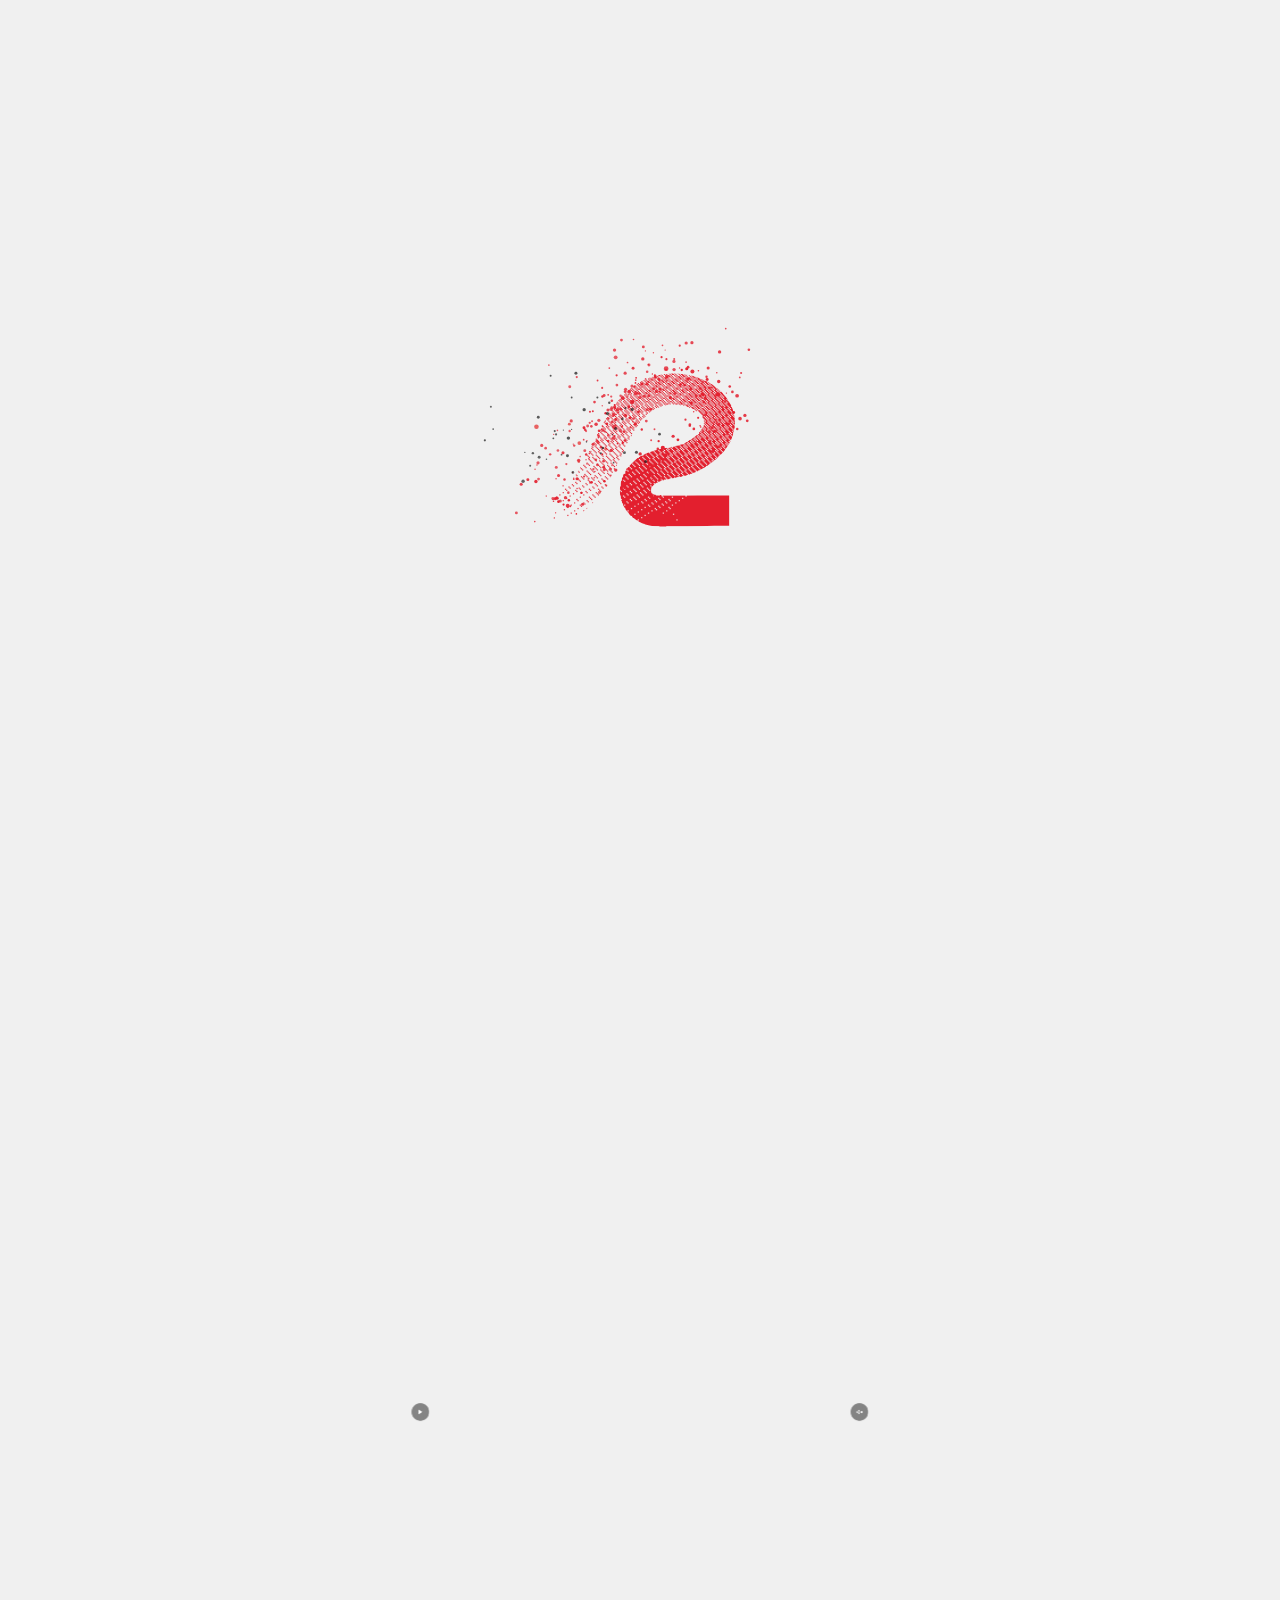
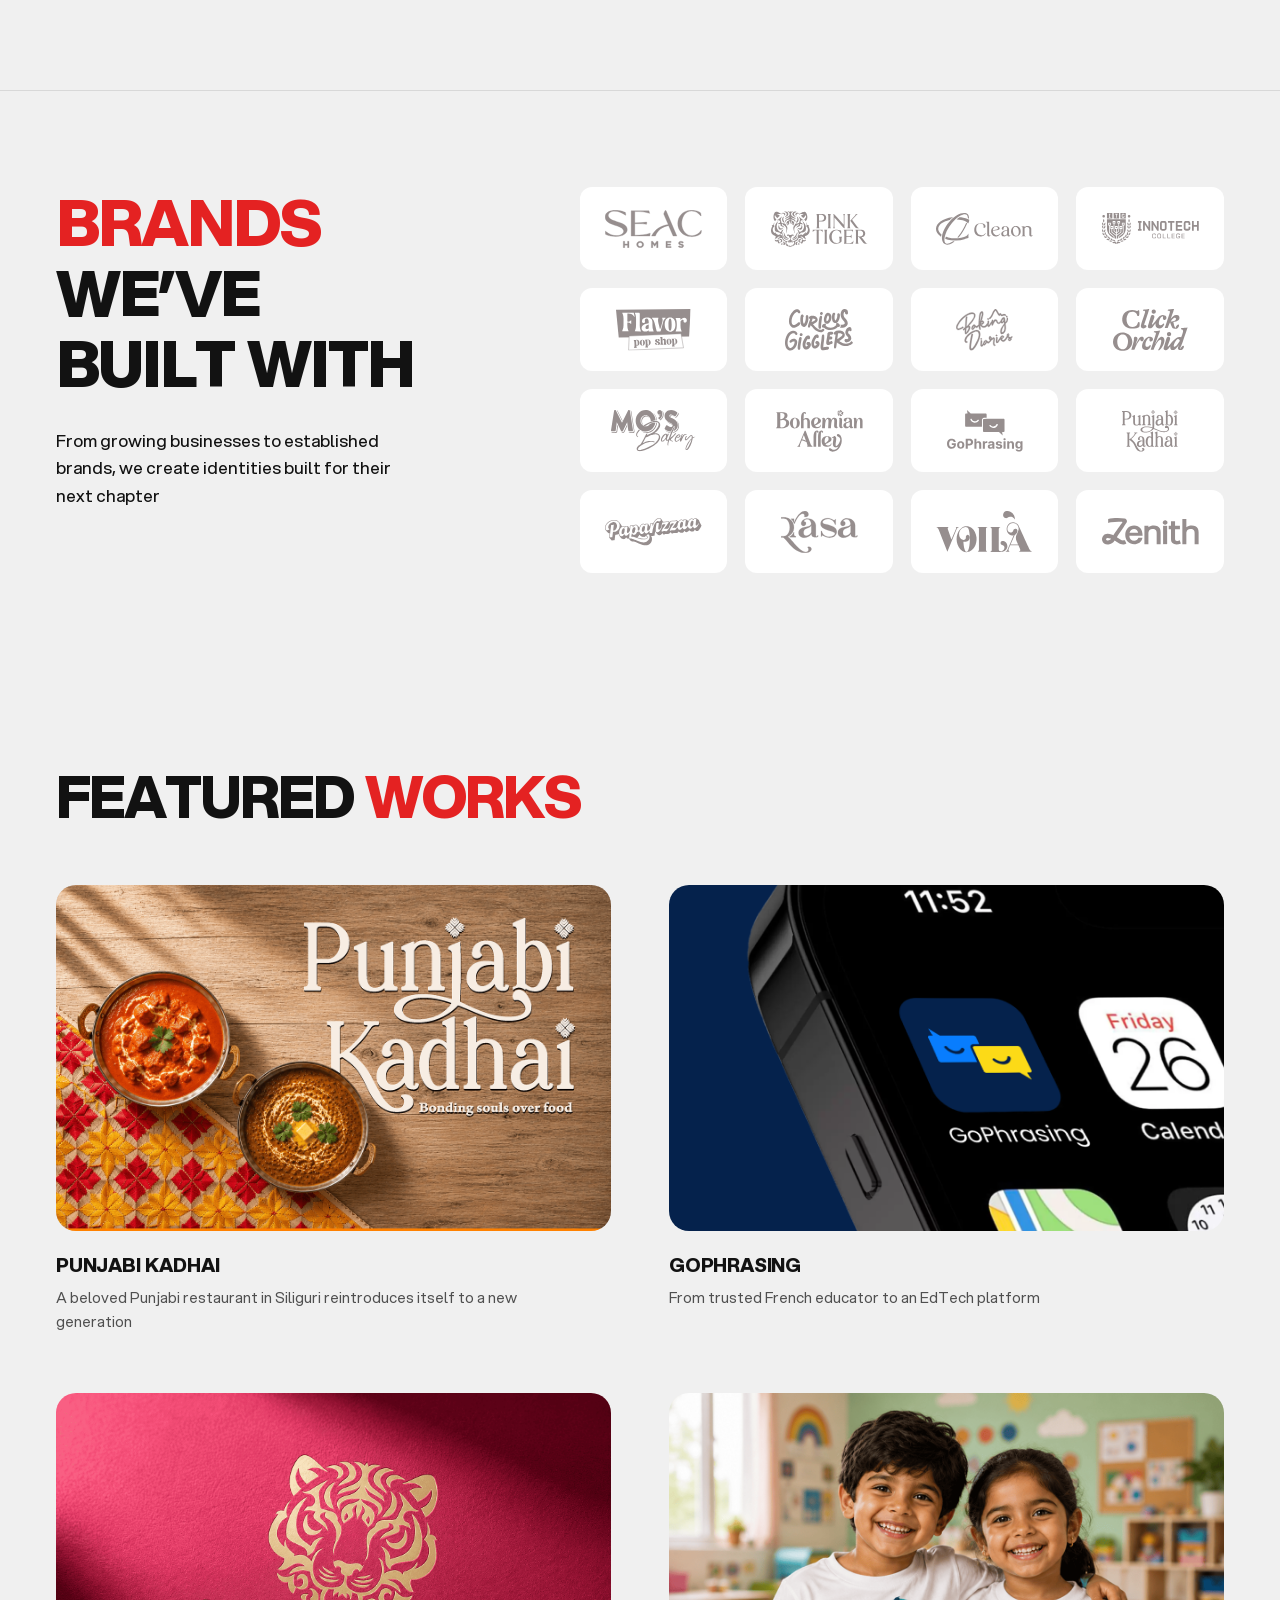
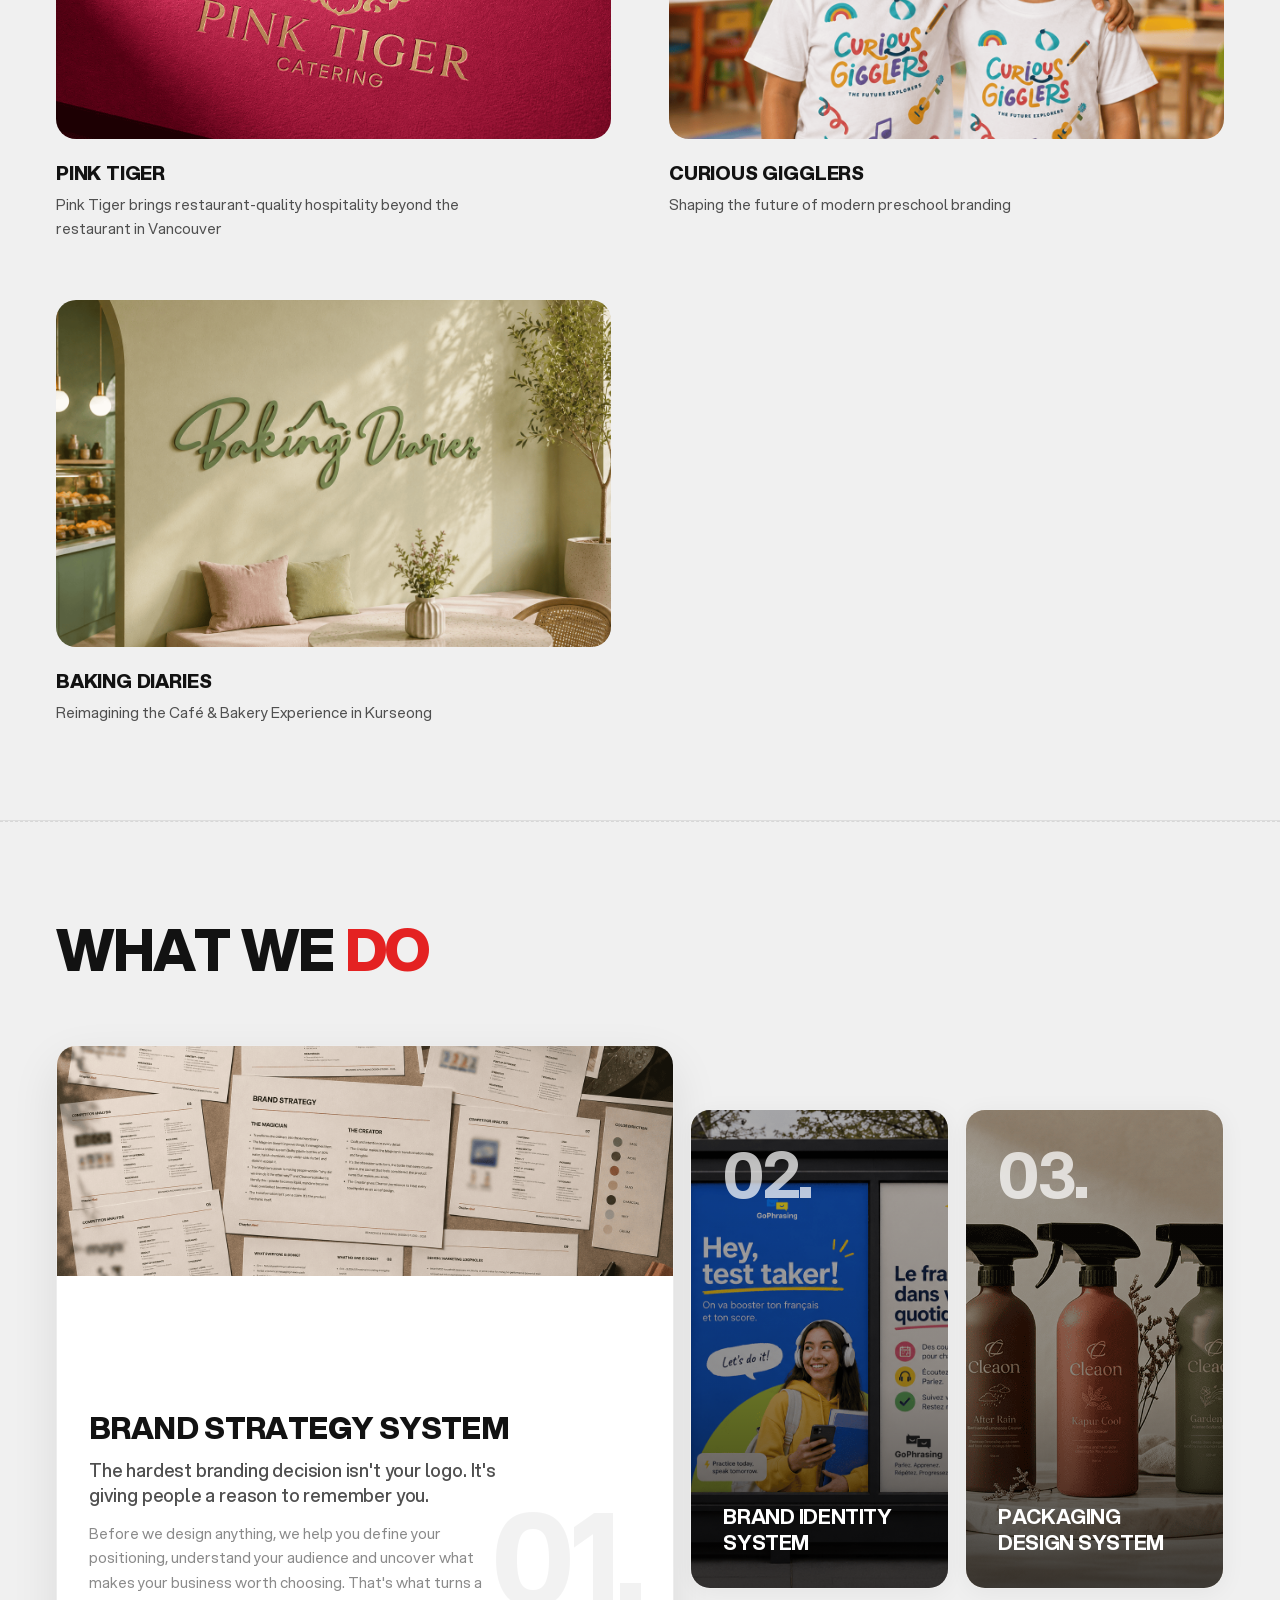
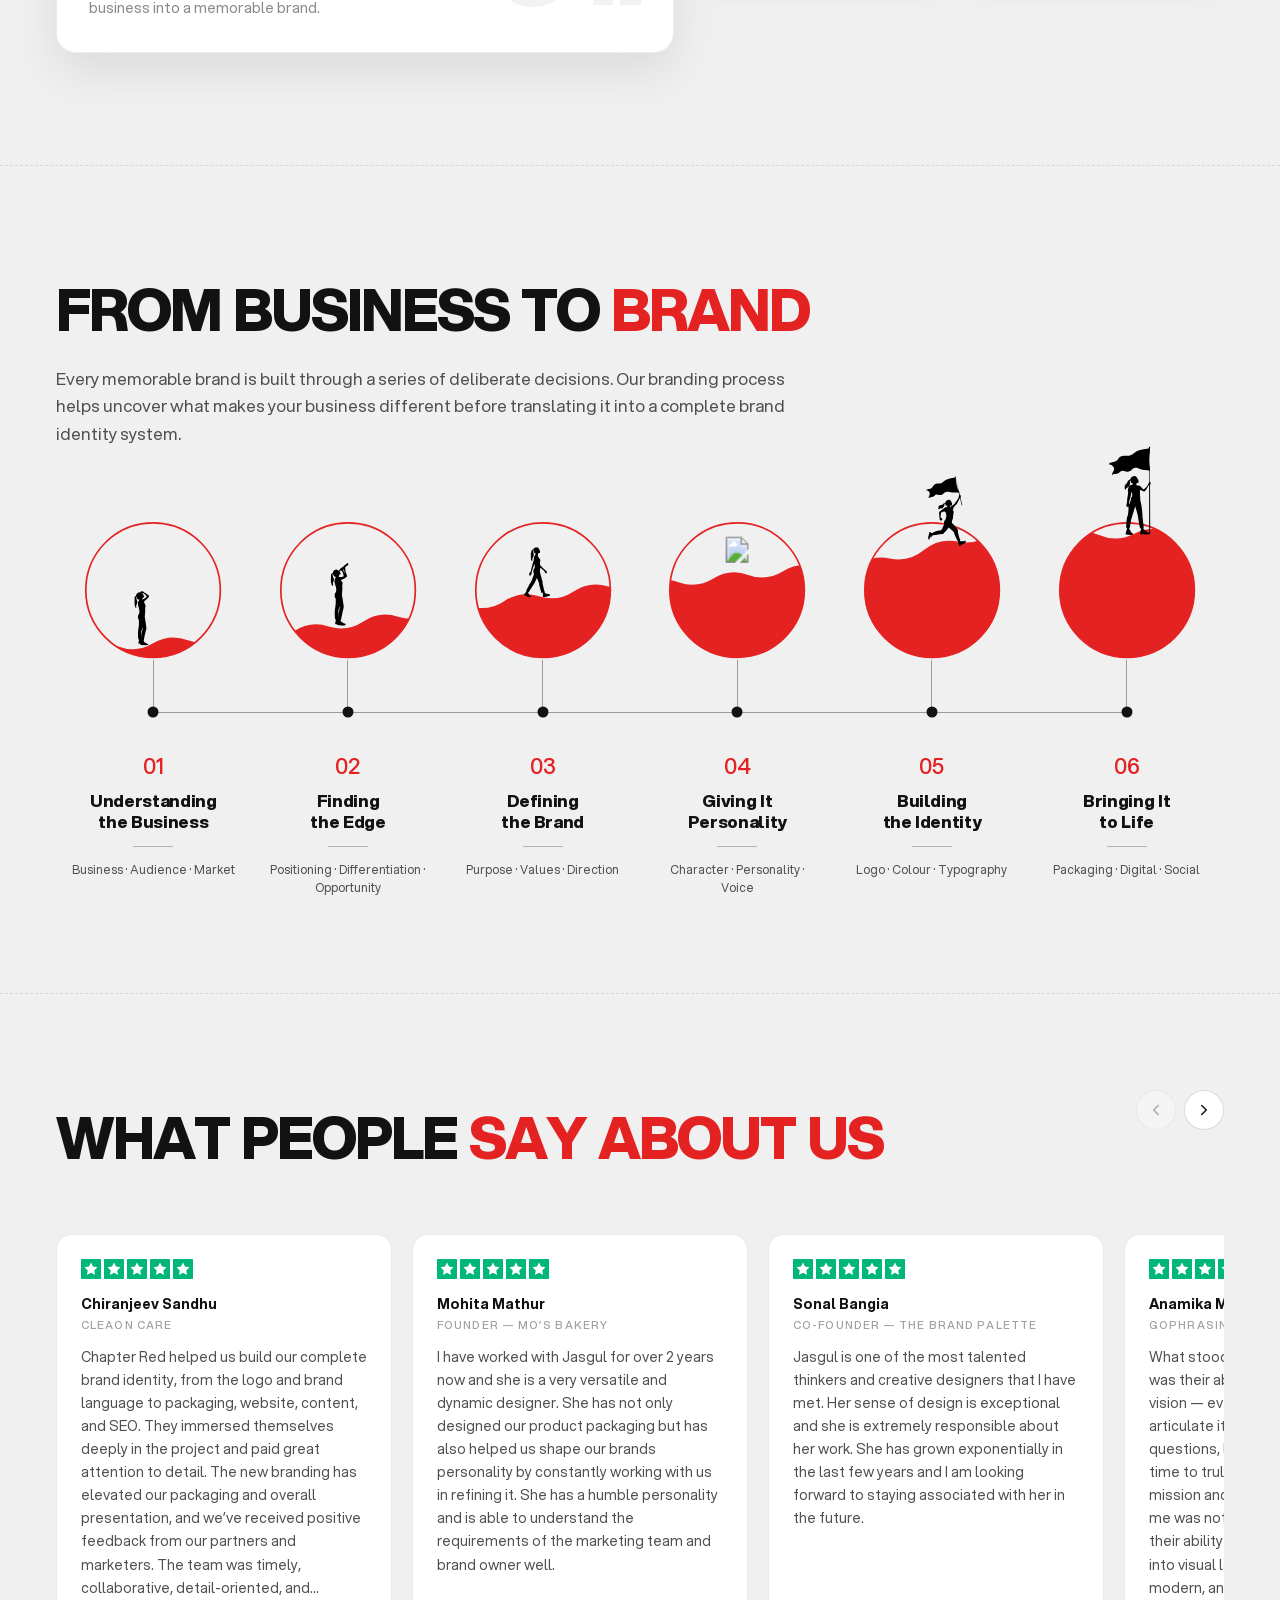
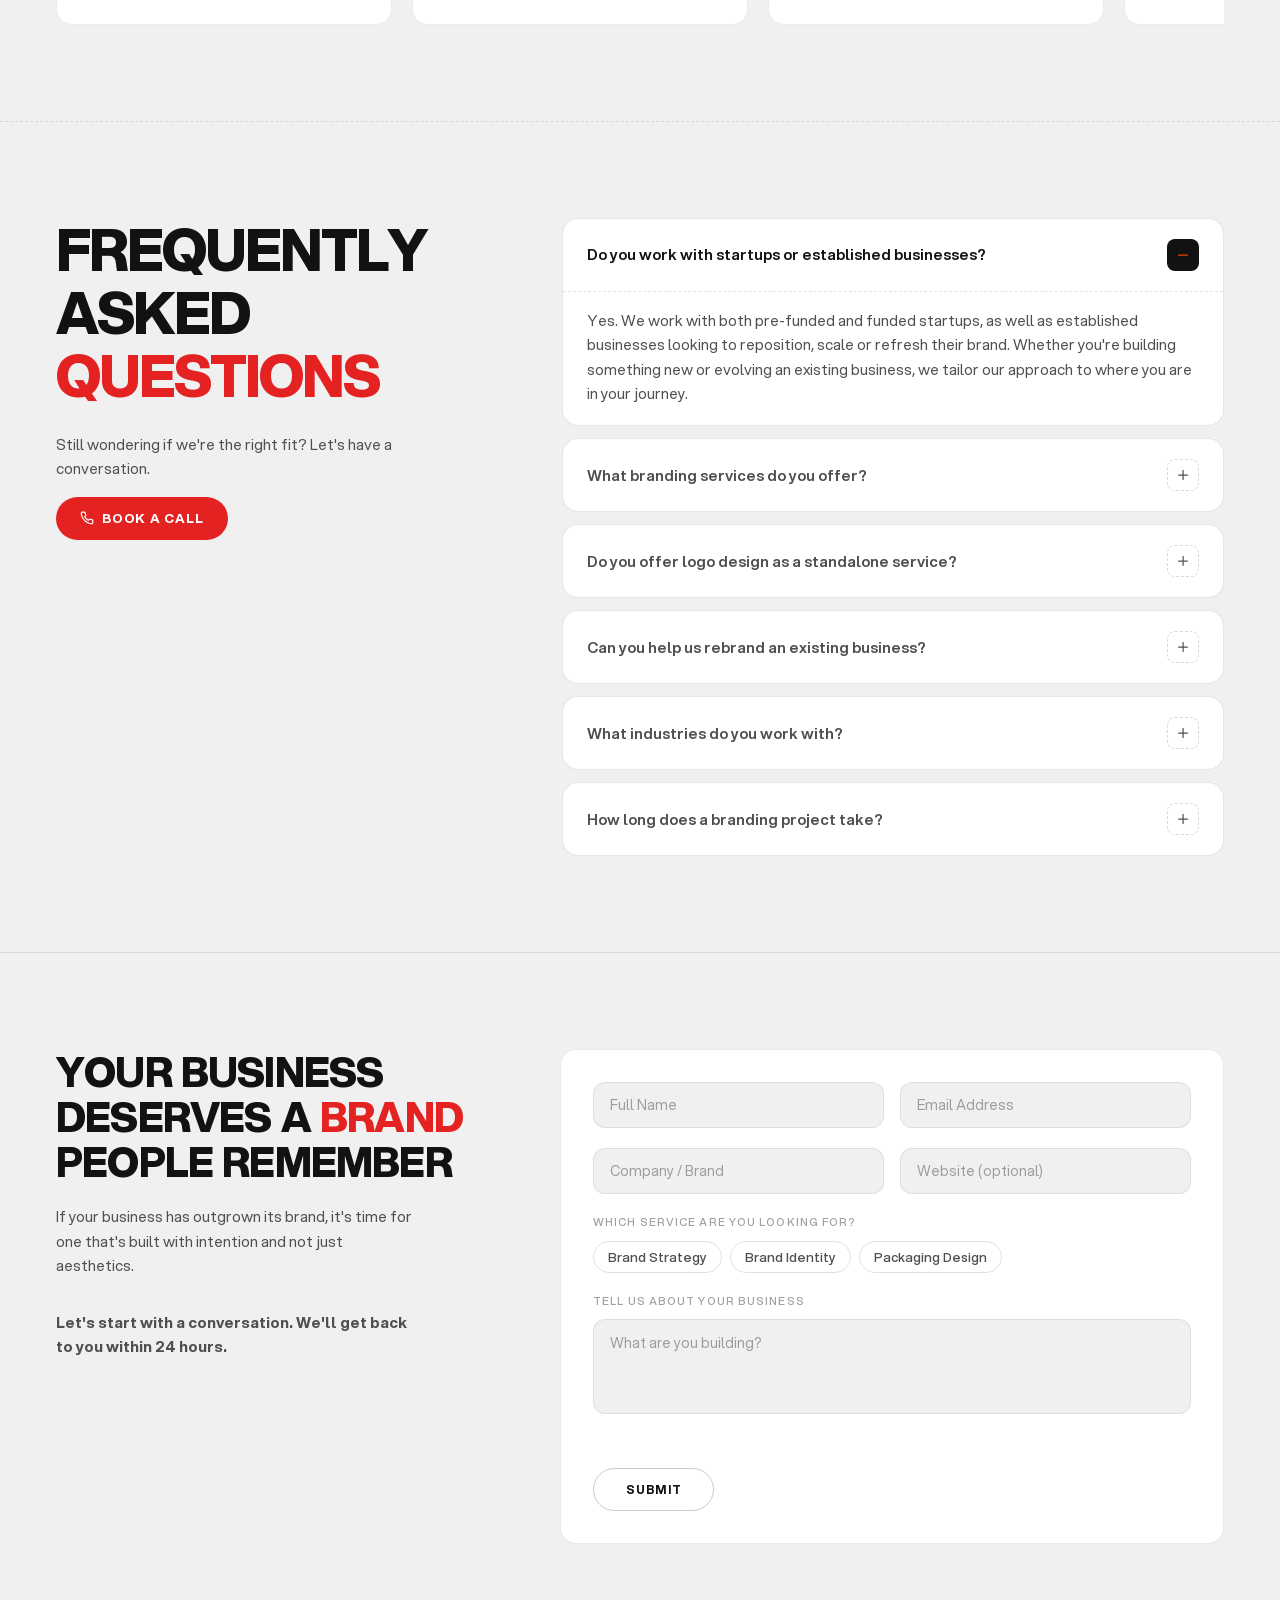
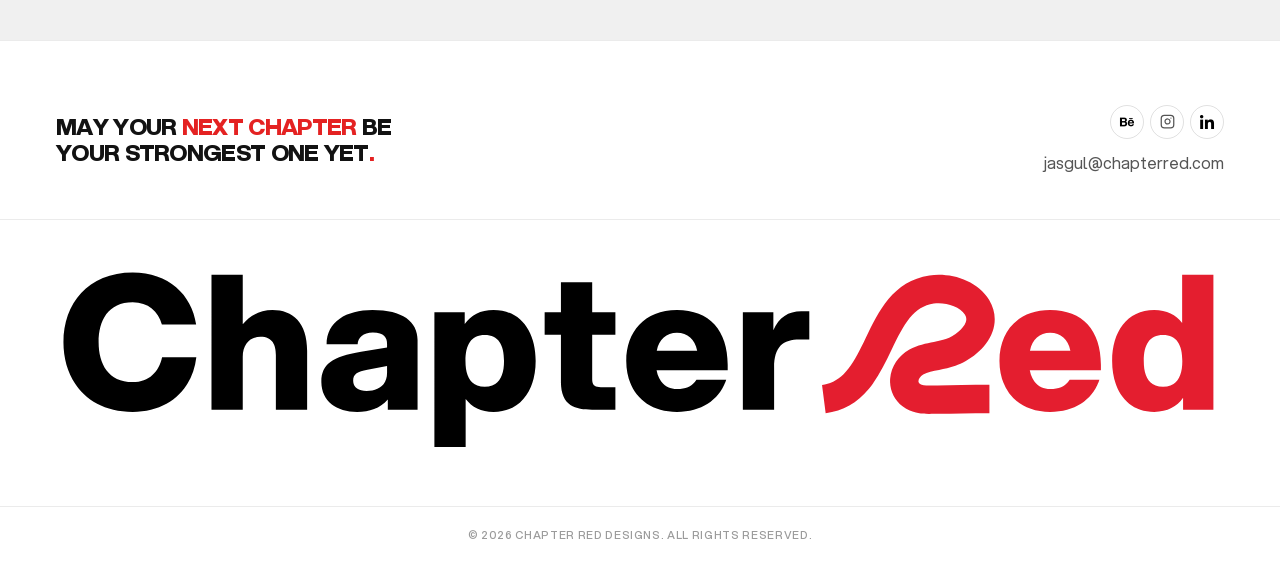
==== commit 8921406e: "featured works+business to brand reworked" ====
--- a/index.html
+++ b/index.html
@@ -98,10 +98,9 @@
               </div>
               <div class="hero-trust hero-anim" style="animation-delay:0.3s">
                 <div class="hero-avatars">
-                  <img src="https://i.pravatar.cc/48?img=21" alt="" />
-                  <img src="https://i.pravatar.cc/48?img=22" alt="" />
-                  <img src="https://i.pravatar.cc/48?img=23" alt="" />
-                  <img src="https://i.pravatar.cc/48?img=24" alt="" />
+                  <img src="brand/avatars/avatar-1.jpg" alt="" width="40" height="40" />
+                  <img src="brand/avatars/avatar-2.jpg" alt="" width="40" height="40" />
+                  <img src="brand/avatars/avatar-3.jpg" alt="" width="40" height="40" />
                 </div>
                 <div class="hero-clutch">
                   <img src="brand/clutch.svg" alt="Clutch — 4.9/5.0 rating" />
@@ -179,18 +178,16 @@
             </div>
             <!-- service cards injected here -->
           </div>
-          <div style="height:6rem"></div>
+          <div class="services-spacer"></div>
         </section>
 
         <!-- ── Process ── -->
         <section class="process">
-          <div class="process-grid">
-            <div class="process-left">
-              <h2 class="heading-2"><span class="dark">FROM BUSINESS TO </span><span class="red">BRAND</span></h2>
-              <p>Every memorable brand is built through a series of deliberate decisions. Our branding process helps uncover what makes your business different before translating it into a complete brand identity system.</p>
-            </div>
-            <div class="process-steps" id="process-steps"></div>
-          </div>
+          <div class="process-head">
+            <h2 class="heading-2 reveal"><span class="dark">FROM BUSINESS TO </span><span class="red">BRAND</span></h2>
+            <p class="reveal">Every memorable brand is built through a series of deliberate decisions. Our branding process helps uncover what makes your business different before translating it into a complete brand identity system.</p>
+          </div>
+          <div class="pr-track" id="process-steps"></div>
         </section>
 
         <!-- ── Reviews ── -->
@@ -318,7 +315,7 @@
     </div>
   </div>
 
-  <script src="main.js?v=4"></script>
+  <script src="main.js?v=7"></script>
   <script>
     (function () {
       var SCRIPT_URL = 'https://script.google.com/macros/s/AKfycbzZAZNflOzKBkge-On6JZPZ9CW-n44VfLo4OvRShWR_R4fAWEC9_jjk61_ZEn3adptIqQ/exec';
--- a/styles.css
+++ b/styles.css
@@ -62,7 +62,7 @@
 
 /* Two-tone section heading */
 .heading-2 {
-  font-weight: 700;
+  font-weight: 800;
   line-height: 1.1;
   letter-spacing: -0.125rem;
   font-size: clamp(36px, 4.5vw, 58px);
@@ -177,7 +177,8 @@
   transition: background 0.2s;
 }
 .btn-call:hover { background: #c91c1c; }
-@media (min-width: 768px) {
+/* Full nav + CTA only once there's room for them; hamburger covers below. */
+@media (min-width: 1000px) {
   .navbar-nav { display: flex; }
   .btn-call { display: inline-flex; }
 }
@@ -218,7 +219,7 @@
 .hero-logo { margin-bottom: 1.5rem; }
 .hero-logo img { height: 1.875rem; width: auto; margin: 0 auto; }
 .hero h1 {
-  font-weight: 700;
+  font-weight: 800;
   text-transform: uppercase;
   line-height: 0.92;
   margin-bottom: 1.25rem;
@@ -385,58 +386,51 @@
   margin: 0 auto;
   border-top: 1px dashed rgba(0, 0, 0, 0.1);
 }
-.process-grid {
-  display: flex;
-  flex-direction: column;
-  gap: 4rem;
-}
-.process-left h2 { margin: 1rem 0 1.5rem; }
-.process-left p { font-size: 1.0625rem; color: #4F4F4F; line-height: 1.625; margin-bottom: 1.5rem; max-width: 27.5rem; }
-.process-steps { display: flex; flex-direction: column; gap: 0.75rem; }
-.process-card {
+.process-head { margin: 0 0 4.5rem; }
+.process-head h2 { margin: 1rem 0 1.5rem; white-space: nowrap; }
+.process-head p { font-size: 1.0625rem; color: #4F4F4F; line-height: 1.625; max-width: 46rem; }
+
+/* ── Process rings ────────────────────────────────────────────────────────
+   Six rings filling with red as the brand takes shape. The wave loops
+   forever; the fill level rises once, when the row scrolls into view. */
+.pr-track {
   position: relative;
-  border-radius: 1rem;
-  padding: 1.25rem 1.5rem;
-  border: 1px solid rgba(0, 0, 0, 0.1);
-  cursor: pointer;
-  overflow: hidden;
-  background: #fff;
-  transition: background 0.3s, transform 0.25s cubic-bezier(0.16,1,0.3,1), box-shadow 0.25s;
-}
-.process-card:hover {
-  background: #121212;
-  transform: translateY(-0.1875rem);
-  box-shadow: 0 12px 28px rgba(0, 0, 0, 0.08);
-}
-.process-tick {
-  position: absolute;
-  left: 0; top: 50%;
-  transform: translateY(-50%);
-  width: 2px; height: 2rem;
-  background: var(--accent-orange);
-  border-radius: 9999px;
-}
-.process-row { display: flex; align-items: flex-start; gap: 1rem; }
-.process-numicon { flex-shrink: 0; display: flex; flex-direction: column; align-items: center; gap: 0.25rem; }
-.process-num { font-size: 0.6875rem; font-weight: 500; letter-spacing: 0.1em; color: #A1A1A1; transition: color 0.3s; }
-.process-card:hover .process-num { color: rgba(255,255,255,0.5); }
-.process-icon {
-  width: 2.25rem; height: 2.25rem;
-  border-radius: 0.75rem;
-  display: flex; align-items: center; justify-content: center;
-  background: #F0F0F0;
-  color: #4F4F4F;
-  transition: background 0.3s, color 0.3s;
-}
-.process-card:hover .process-icon { background: rgba(255,255,255,0.1); color: #fff; }
-.process-card h4 { font-weight: 700; font-size: 1.0625rem; margin-bottom: 0.25rem; letter-spacing: -0.01em; color: #121212; transition: color 0.3s; }
-.process-card:hover h4 { color: #fff; }
-.process-card p { font-size: 0.875rem; line-height: 1.625; color: #4F4F4F; transition: color 0.3s; }
-.process-card:hover p { color: rgba(255,255,255,0.6); }
-@media (min-width: 1024px) {
-  .process-grid { flex-direction: row; align-items: flex-start; gap: 4rem; }
-  .process-left { width: 50%; position: sticky; top: 7rem; }
-  .process-steps { width: 50%; }
+  display: grid;
+  grid-template-columns: repeat(6, 1fr);
+  align-items: start;
+}
+.pr-step { display: flex; flex-direction: column; align-items: center; text-align: center; }
+.pr-ring { width: 72%; max-width: 11.5rem; height: auto; overflow: visible; }
+.pr-ring .pr-out { fill: none; stroke: var(--red); stroke-width: 1.2; }
+.pr-ring path { fill: var(--red); }
+
+/* Two elements ride the same rise: the clipped liquid and the figure on it.
+   Kept separate from the horizontal loop so the transforms don't fight. */
+.pr-rise { transform: translateY(110px); transition: transform 1.4s cubic-bezier(0.22, 1, 0.36, 1); }
+.pr-track.play .pr-rise { transform: translateY(var(--rise)); }
+
+/* Stem down from each ring to its dot on the timeline. */
+.pr-stem { width: 1px; height: 3.25rem; background: rgba(0,0,0,0.35); }
+/* The rule is a per-column segment rather than one bar across the track, so
+   it self-aligns to the dots however tall the rings render. The outer halves
+   of 01 and 06 are cut, so the line starts and ends on a dot. */
+.pr-linerow { position: relative; width: 100%; height: 1px; margin-bottom: 2.25rem; background: rgba(0,0,0,0.35); }
+.pr-step:first-child .pr-linerow { background: linear-gradient(to right, transparent 50%, rgba(0,0,0,0.35) 50%); }
+.pr-step:last-child  .pr-linerow { background: linear-gradient(to right, rgba(0,0,0,0.35) 50%, transparent 50%); }
+.pr-dot {
+  position: absolute; left: 50%; top: 50%; transform: translate(-50%, -50%);
+  width: 0.6875rem; height: 0.6875rem; border-radius: 50%; background: #121212;
+}
+.pr-num { font-size: 1.375rem; color: var(--red); font-weight: 500; margin-bottom: 0.5rem; }
+.pr-title {
+  font-size: 1.0625rem; font-weight: 800; letter-spacing: -0.02em;
+  line-height: 1.25; color: #121212; margin: 0 0 0.875rem; max-width: 9.5rem;
+}
+.pr-rule { width: 2.5rem; height: 1px; background: rgba(0,0,0,0.25); margin-bottom: 0.875rem; }
+.pr-tag { font-size: 0.75rem; line-height: 1.5; color: #4F4F4F; max-width: 10.5rem; }
+
+@media (prefers-reduced-motion: reduce) {
+  .pr-rise { transition: none; transform: translateY(var(--rise)); }
 }
 
 /* ==========================================================================
@@ -595,7 +589,7 @@
   font-size: 0.875rem; line-height: 1.65; color: #4F4F4F;
   /* Clamped so one long testimonial can't set the height of the whole row.
      Full text stays in the DOM for search engines and screen readers. */
-  display: -webkit-box; -webkit-box-orient: vertical; -webkit-line-clamp: 9;
+  display: -webkit-box; -webkit-box-orient: vertical; -webkit-line-clamp: 11;
   overflow: hidden;
 }
 
@@ -699,7 +693,7 @@
 .contact-cols { display: flex; flex-direction: column; gap: 3.5rem; }
 .contact-left h2 {
   color: #121212;
-  font-weight: 700;
+  font-weight: 800;
   line-height: 1.1;
   margin-bottom: 1.25rem;
   font-size: clamp(28px, 3.2vw, 42px);
@@ -850,84 +844,62 @@
 .footer-copyright { font-size: 0.6875rem; font-weight: 500; letter-spacing: 0.06em; text-transform: uppercase; color: #9B9B9B; }
 
 /* ==========================================================================
-   SELECTED WORK (desktop scroll animation + mobile stack)
+   FEATURED WORKS (static two-column grid)
    ========================================================================== */
-.work-desktop {
-  height: 440vh;
-  position: relative;
+.works {
+  background: var(--bg-page);
   border-bottom: 1px solid rgba(0, 0, 0, 0.08);
 }
-.work-sticky {
-  position: sticky; top: 0;
-  height: 100vh; width: 100%;
-  display: flex; flex-direction: column; align-items: center; justify-content: center;
-  overflow: clip;
-  background: #F0F0F0;
-}
-.work-heading {
-  position: absolute; top: clamp(5.5rem, 10vh, 8.125rem); left: 0; right: 0;
-  max-width: 94.5rem; margin: 0 auto; padding: 0 3.5rem;
-  z-index: 5; pointer-events: none;
-}
-.work-heading h2 { line-height: 1.1; }
-.work-stage {
-  position: relative; width: 100%; height: 100%;
-  display: flex; align-items: center; justify-content: center;
-}
-.work-card {
-  position: absolute; top: 50%; left: 50%;
-  width: clamp(18.125rem, 28vw, 26.25rem);
-  height: clamp(12.5rem, 19vw, 17.5rem);
-  border-radius: 0.875rem; overflow: hidden;
-  border: 1px solid rgba(17, 17, 16, 0.10);
-  background: #ECEAE5;
-  transform: translate(-50%, -50%);
+.works-inner {
+  max-width: 94.5rem;
+  margin: 0 auto;
+  padding: 6rem 3.5rem;
+}
+.works-inner > .heading-2 { margin: 0 0 3.5rem; }
+.works-grid {
+  display: grid;
+  grid-template-columns: 1fr 1fr;
+  gap: 3.75rem 3.625rem;
+}
+.wk-card { display: block; color: inherit; text-decoration: none; }
+.wk-media {
+  display: block;
+  aspect-ratio: 16 / 10;
+  overflow: hidden;
+  border-radius: 1.25rem;
+  background: #DCDCDC;
+  margin-bottom: 1.375rem;
+}
+.wk-media img {
+  width: 100%; height: 100%;
+  object-fit: cover; display: block;
+  transition: scale 0.5s cubic-bezier(0.16, 1, 0.3, 1);
+}
+.wk-card:hover .wk-media img { scale: 1.04; }
+.wk-name {
+  font-size: clamp(17px, 1.5vw, 20px);
+  font-weight: 800;
+  text-transform: uppercase;
+  letter-spacing: -0.01em;
+  line-height: 1.2;
   color: #121212;
-  pointer-events: none;
-  transition: scale 0.3s cubic-bezier(0.16,1,0.3,1);
-}
-.work-card:hover { scale: 1.04; }
-.work-card .overlay { display: none; }
-
-.work-mobile { background: #F0F0F0; border-bottom: 1px solid rgba(0,0,0,0.08); padding: 3.5rem 1.5rem 4.5rem; display: none; }
-.work-mobile h2 {
-  font-size: clamp(36px, 4.5vw, 58px); font-weight: 700; line-height: 1.08;
-  letter-spacing: -0.125rem; margin: 0 0 2.25rem;
-}
-.work-mobile-list { display: flex; flex-direction: column; gap: 0.75rem; }
-.work-mcard {
-  display: flex; flex-direction: column;
-  border-radius: 0.875rem; overflow: hidden;
-  height: 12.5rem;
-  border: 1px solid rgba(17, 17, 16, 0.10);
-  background: #ECEAE5;
-  color: #121212; position: relative;
-  transition: scale 0.3s cubic-bezier(0.16,1,0.3,1);
-}
-.work-mcard:hover { scale: 1.02; }
-.work-mcard .overlay { display: none; }
-
-@media (max-width: 1199px) {
-  .work-desktop { display: none; }
-  .work-mobile { display: block; }
-}
-
-/* Tablet: 2-column card grid */
-@media (min-width: 768px) and (max-width: 1199px) {
-  .work-mobile { padding-left: 2.5rem; padding-right: 2.5rem; }
-  .work-mobile-list { display: grid; grid-template-columns: 1fr 1fr; gap: 1rem; }
-  .work-mcard { height: auto; aspect-ratio: 4 / 3; }
-}
-
-/* Small mobile: tighten heading */
-@media (max-width: 480px) {
-  .work-mobile h2 { font-size: clamp(28px, 8vw, 36px); letter-spacing: -0.0625rem; }
+  margin: 0 0 0.5rem;
+  transition: color 0.3s;
+}
+.wk-card:hover .wk-name { color: var(--red); }
+.wk-tag {
+  font-size: 0.9375rem;
+  line-height: 1.6;
+  color: var(--text-secondary);
+  margin: 0;
+  max-width: 30rem;
 }
 
 /* ==========================================================================
    SERVICES (sticky stacking cards)
    ========================================================================== */
 .services { border-top: 1px dashed rgba(0, 0, 0, 0.1); padding-top: 6rem; }
+.services-spacer { height: 6rem; }
 .services-container {
   position: relative;
   max-width: 94.5rem;
@@ -1092,7 +1064,7 @@
 
 /* ── Hamburger button ──────────────────────────────────────────────────────── */
 .hamburger {
-  display: none;
+  display: flex;
   flex-direction: column;
   justify-content: center;
   gap: 5px;
@@ -1189,7 +1161,7 @@
 }
 .mobile-nav-footer .btn-call-lg { width: 100%; justify-content: center; }
 
-@media (min-width: 768px) {
+@media (min-width: 1000px) {
   .hamburger { display: none !important; }
   .mobile-nav { display: none !important; }
 }
@@ -1205,10 +1177,27 @@
     padding-top: 2rem;
     padding-bottom: 2rem;
   }
-  .hero-logo { margin-bottom: 0; }
-  .hero h1 { margin-bottom: 0; line-height: 1; white-space: normal; }
-  .hero-sub { margin-bottom: 0; font-size: 0.875rem; }
-  .hero-cta { margin-bottom: 0; flex-direction: column; align-items: center; gap: 0.75rem; width: 100%; }
+  /* Explicit margins instead of a uniform gap: the blocks need different
+     amounts of air for the h1 to read as the anchor, not one of five peers. */
+  .hero-inner { gap: 0; }
+  .hero-logo { margin-bottom: 2.5rem; }
+  .hero-logo img { height: 1.375rem; }
+  .hero h1 {
+    margin-bottom: 1rem;
+    font-size: clamp(32px, 9vw, 40px);
+    line-height: 1.02;
+    letter-spacing: -0.035em;
+    white-space: normal;
+  }
+  .hero-sub {
+    margin-bottom: 2.25rem;
+    font-size: 0.875rem;
+    line-height: 1.45;
+    max-width: 20rem;
+  }
+  .hero-cta { margin-bottom: 2.5rem; flex-direction: column; align-items: center; gap: 0.75rem; width: 100%; }
+  .hero-avatars img { width: 1.875rem; height: 1.875rem; margin-left: -0.625rem; }
+  .hero-clutch img { height: 1.75rem; }
   /* Showreel — no scale animation, flush below hero, card peeks from fold */
   .showreel { padding: 0; }
   .showreel-frame { transform: none !important; border-radius: 1.5rem; }
@@ -1218,7 +1207,62 @@
     padding-left: 1.5rem;
     padding-right: 1.5rem;
   }
-  .contact-inner { padding-left: 1.5rem; padding-right: 1.5rem; }
+  /* Featured works — one column; two 16:10 cards side by side at 375px would
+     be thumbnails, and the taglines would wrap to five lines each. */
+  .works-inner { padding: 3.5rem 1.5rem 4.5rem; }
+  .works-inner > .heading-2 { margin-bottom: 2.25rem; }
+  .works-grid { grid-template-columns: 1fr; gap: 2.5rem; }
+  .wk-tag { max-width: none; }
+  /* These sections carry a flat 6rem top+bottom on every viewport; stacked
+     across a border with the section either side, that's ~192px of dead
+     space on a 375px screen. Halve it down here. */
+  .process, .reviews, .team, .faq {
+    padding-top: 3.5rem;
+    padding-bottom: 3.5rem;
+  }
+  .services { padding-top: 3.5rem; }
+  .services-spacer { height: 2.5rem; }
+  /* Process — six rings can't survive 375px across, so the timeline turns
+     vertical: ring in the gutter, text beside it, thread running between. */
+  .process-head { margin-bottom: 3rem; }
+  /* One line is a desktop-only luxury; at 375px it runs 129px past the edge. */
+  .process-head h2 { white-space: normal; }
+  .pr-track { grid-template-columns: 1fr; }
+  .pr-step {
+    position: relative;
+    display: grid;
+    grid-template-columns: 4.25rem 1fr;
+    column-gap: 1.125rem;
+    align-items: start;
+    text-align: left;
+    padding-bottom: 2.5rem;
+  }
+  /* Thread starts at the step's midpoint and runs to its base; the ring's own
+     page-coloured background masks the stretch that crosses it. That keeps the
+     join exact however tall the text beside it happens to be. */
+  .pr-step:not(:last-child)::before {
+    content: ""; position: absolute; left: 2.125rem; top: 50%; bottom: 0;
+    border-left: 1px solid rgba(0, 0, 0, 0.35);
+  }
+  .pr-ring {
+    grid-column: 1; grid-row: 1 / span 4; width: 100%; max-width: 4.25rem;
+    align-self: center; background: var(--bg-page);
+    /* Positioned so it paints in the same phase as the absolute ::before
+       thread and, being later in tree order, masks it. */
+    position: relative;
+  }
+  .pr-stem, .pr-linerow { display: none; }
+  .pr-num { grid-column: 2; margin-bottom: 0.125rem; }
+  /* Titles run on one line here — the hard break is a desktop-column device,
+     and the gutter is narrow enough that two lines read as a stack of stubs. */
+  .pr-title {
+    grid-column: 2; max-width: none; margin-bottom: 0.625rem;
+    font-size: clamp(13px, 4.2vw, 17px); white-space: nowrap;
+  }
+  .pr-title br { display: none; }
+  .pr-rule { grid-column: 2; margin-bottom: 0.625rem; }
+  .pr-tag { grid-column: 2; max-width: none; }
+  .contact-inner { padding-left: 1.5rem; padding-right: 1.5rem; padding-top: 3.5rem; padding-bottom: 3.5rem; }
   /* Services — mobile: stack, every card fully open, no hover swapping */
   .services-header-inner { flex-direction: column; padding: 2.5rem 1.5rem 1.5rem; }
   .services-header p { text-align: left; margin-top: 0.75rem; max-width: 100%; }
@@ -1246,11 +1290,17 @@
   .footer-right-group { align-items: center; }
 }
 @media (min-width: 768px) and (max-width: 1023px) {
+  .works-inner { padding-left: 2.5rem; padding-right: 2.5rem; }
+  .works-grid { gap: 2.5rem 2rem; }
   .brands-inner, .process, .reviews, .team, .faq {
     padding-left: 2.5rem;
     padding-right: 2.5rem;
+    padding-top: 4.5rem;
+    padding-bottom: 4.5rem;
   }
-  .contact-inner { padding-left: 2.5rem; padding-right: 2.5rem; }
+  .services { padding-top: 4.5rem; }
+  .services-spacer { height: 3.5rem; }
+  .contact-inner { padding-left: 2.5rem; padding-right: 2.5rem; padding-top: 4.5rem; padding-bottom: 4.5rem; }
   .services-container { padding-left: 2.5rem; padding-right: 2.5rem; }
   .services-header-inner { padding-left: 2.5rem; padding-right: 2.5rem; }
   .footer-quote-wrap { padding-left: 2.5rem; padding-right: 2.5rem; }
@@ -1343,3 +1393,43 @@
   color: #121212;
   margin: 0;
 }
+
+/* ── Blog post hero ──────────────────────────────────────────────────────
+   Full-height on desktop so the decorative panel + headline overlay have
+   room to breathe. At 100vh that's the whole first screen on a phone with
+   nothing but the headline pinned to the bottom — cap it much shorter. */
+.blog-hero {
+  padding-top: 4.5rem;
+  height: calc(100vh - 4.5rem);
+  position: relative;
+  overflow: hidden;
+  display: grid;
+  grid-template-columns: 44% 56%;
+}
+@media (max-width: 767px) {
+  .blog-hero { height: 24rem; }
+}
+
+/* Blog post body — sidebar (meta + CTA) beside the article. The sidebar
+   column never gave way below its clamp() floor, so on a phone it and the
+   article fought for space and both got clipped at the edge — stack them. */
+.blog-body {
+  max-width: 80rem;
+  margin: 0 auto;
+  padding: 4rem clamp(1.5rem, 5vw, 3.75rem) 6rem;
+  display: grid;
+  grid-template-columns: clamp(12.5rem, 22%, 17.5rem) 1fr;
+  gap: clamp(2rem, 5vw, 5rem);
+}
+.blog-aside {
+  position: sticky;
+  top: 5rem;
+  align-self: start;
+  display: flex;
+  flex-direction: column;
+  gap: 2rem;
+}
+@media (max-width: 767px) {
+  .blog-body { grid-template-columns: 1fr; padding-top: 2.5rem; padding-bottom: 3.5rem; }
+  .blog-aside { position: static; }
+}
